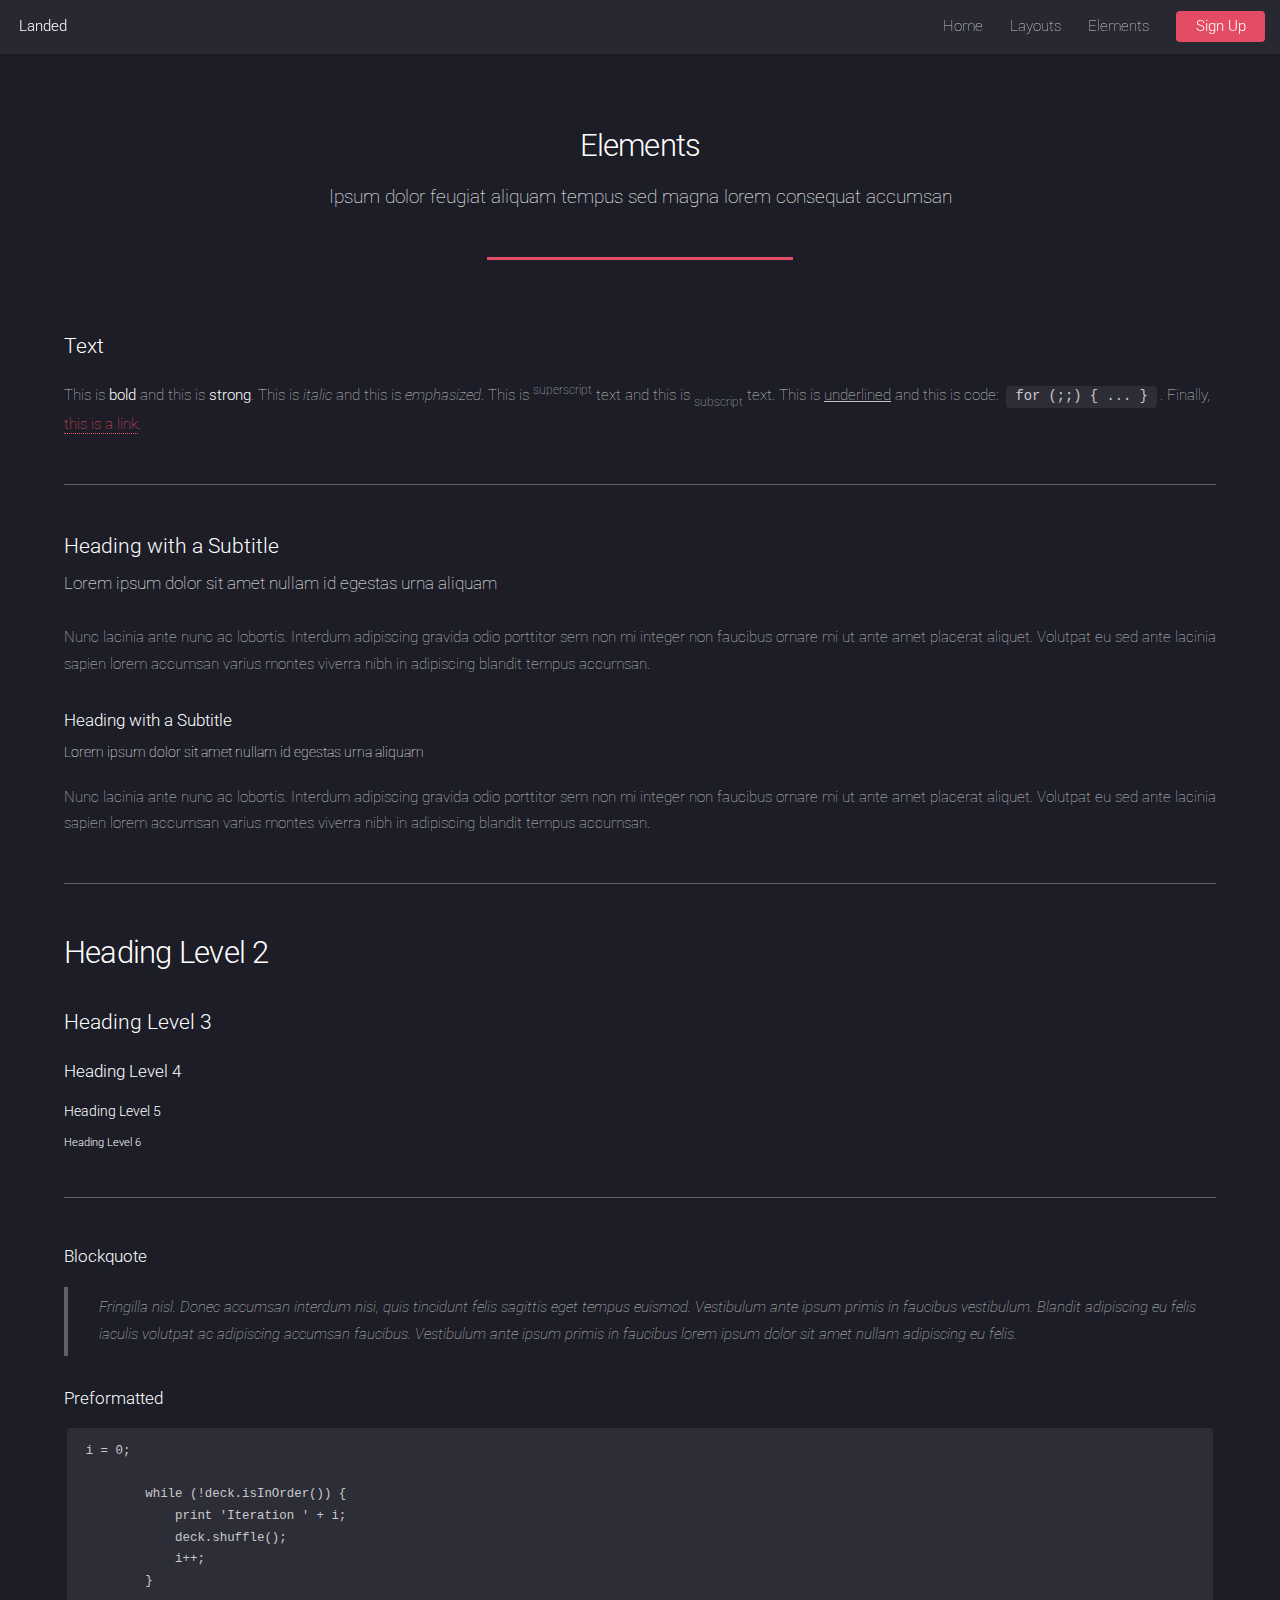
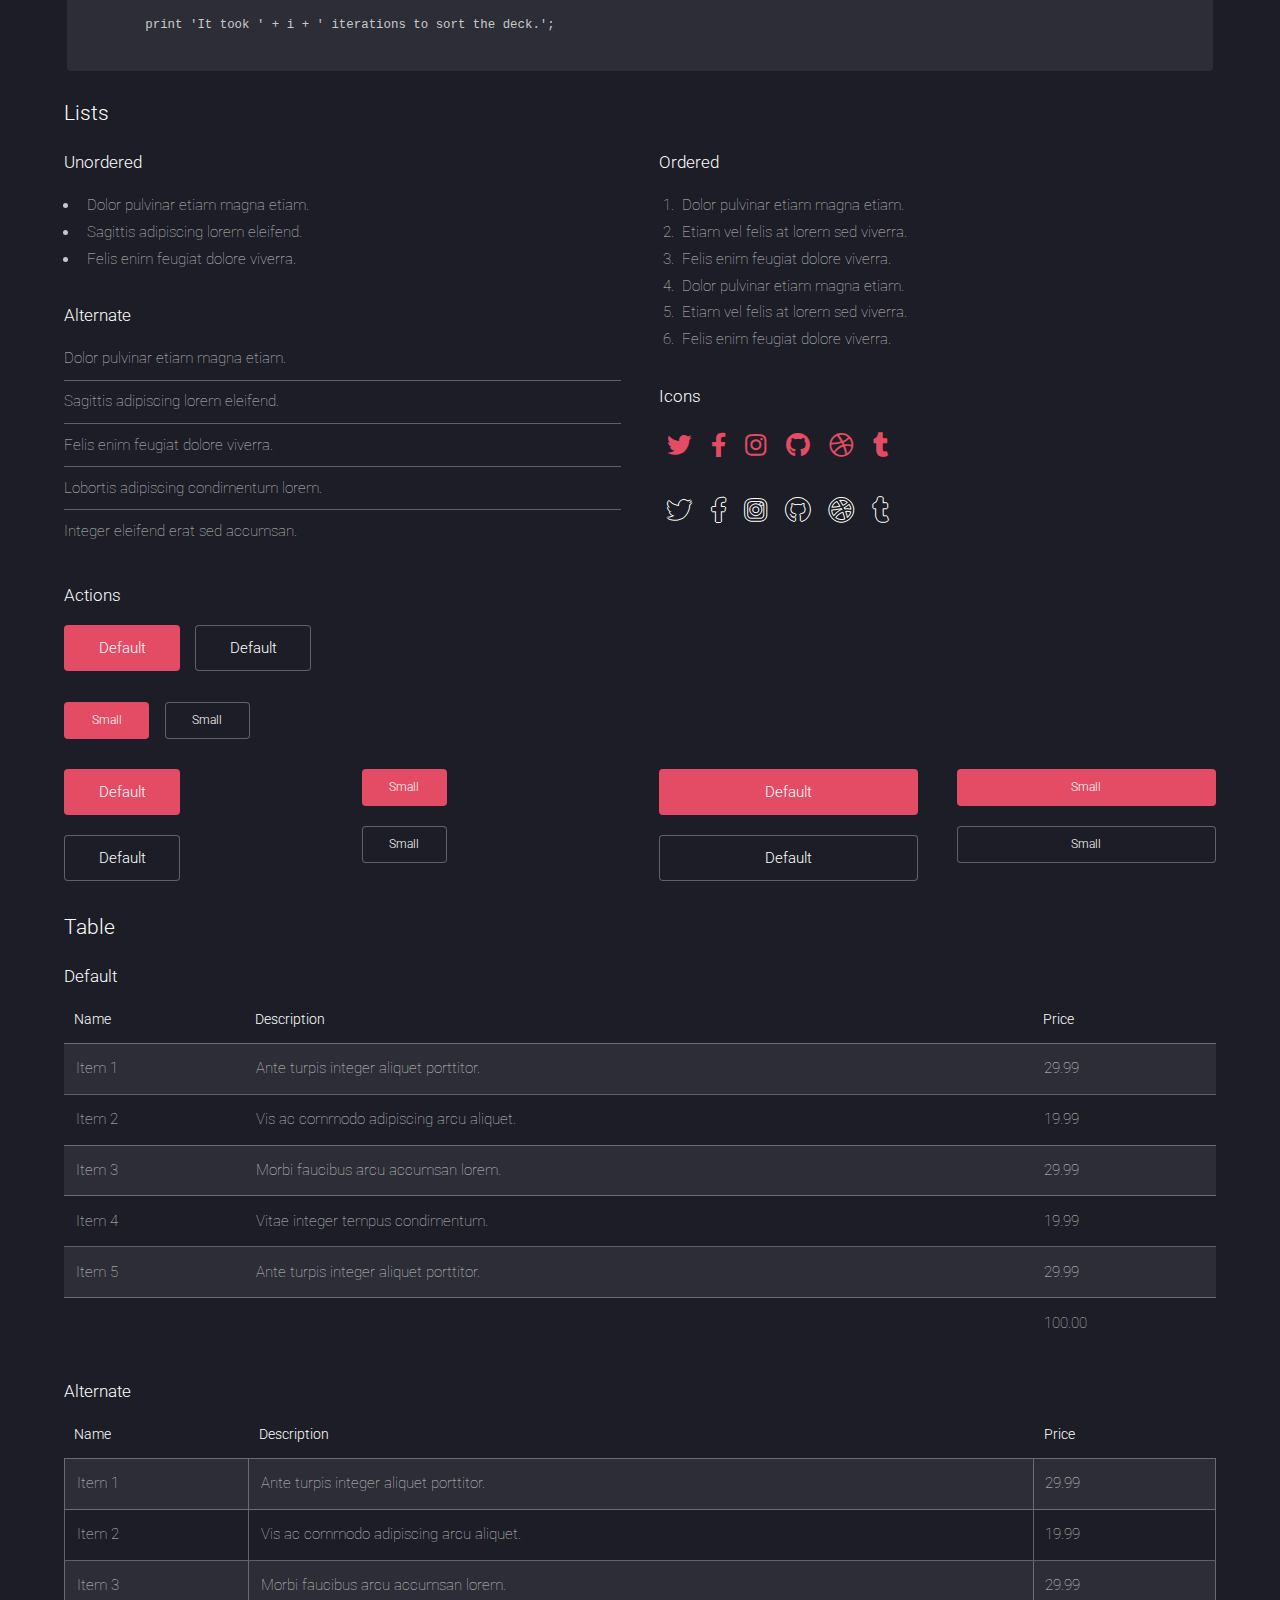
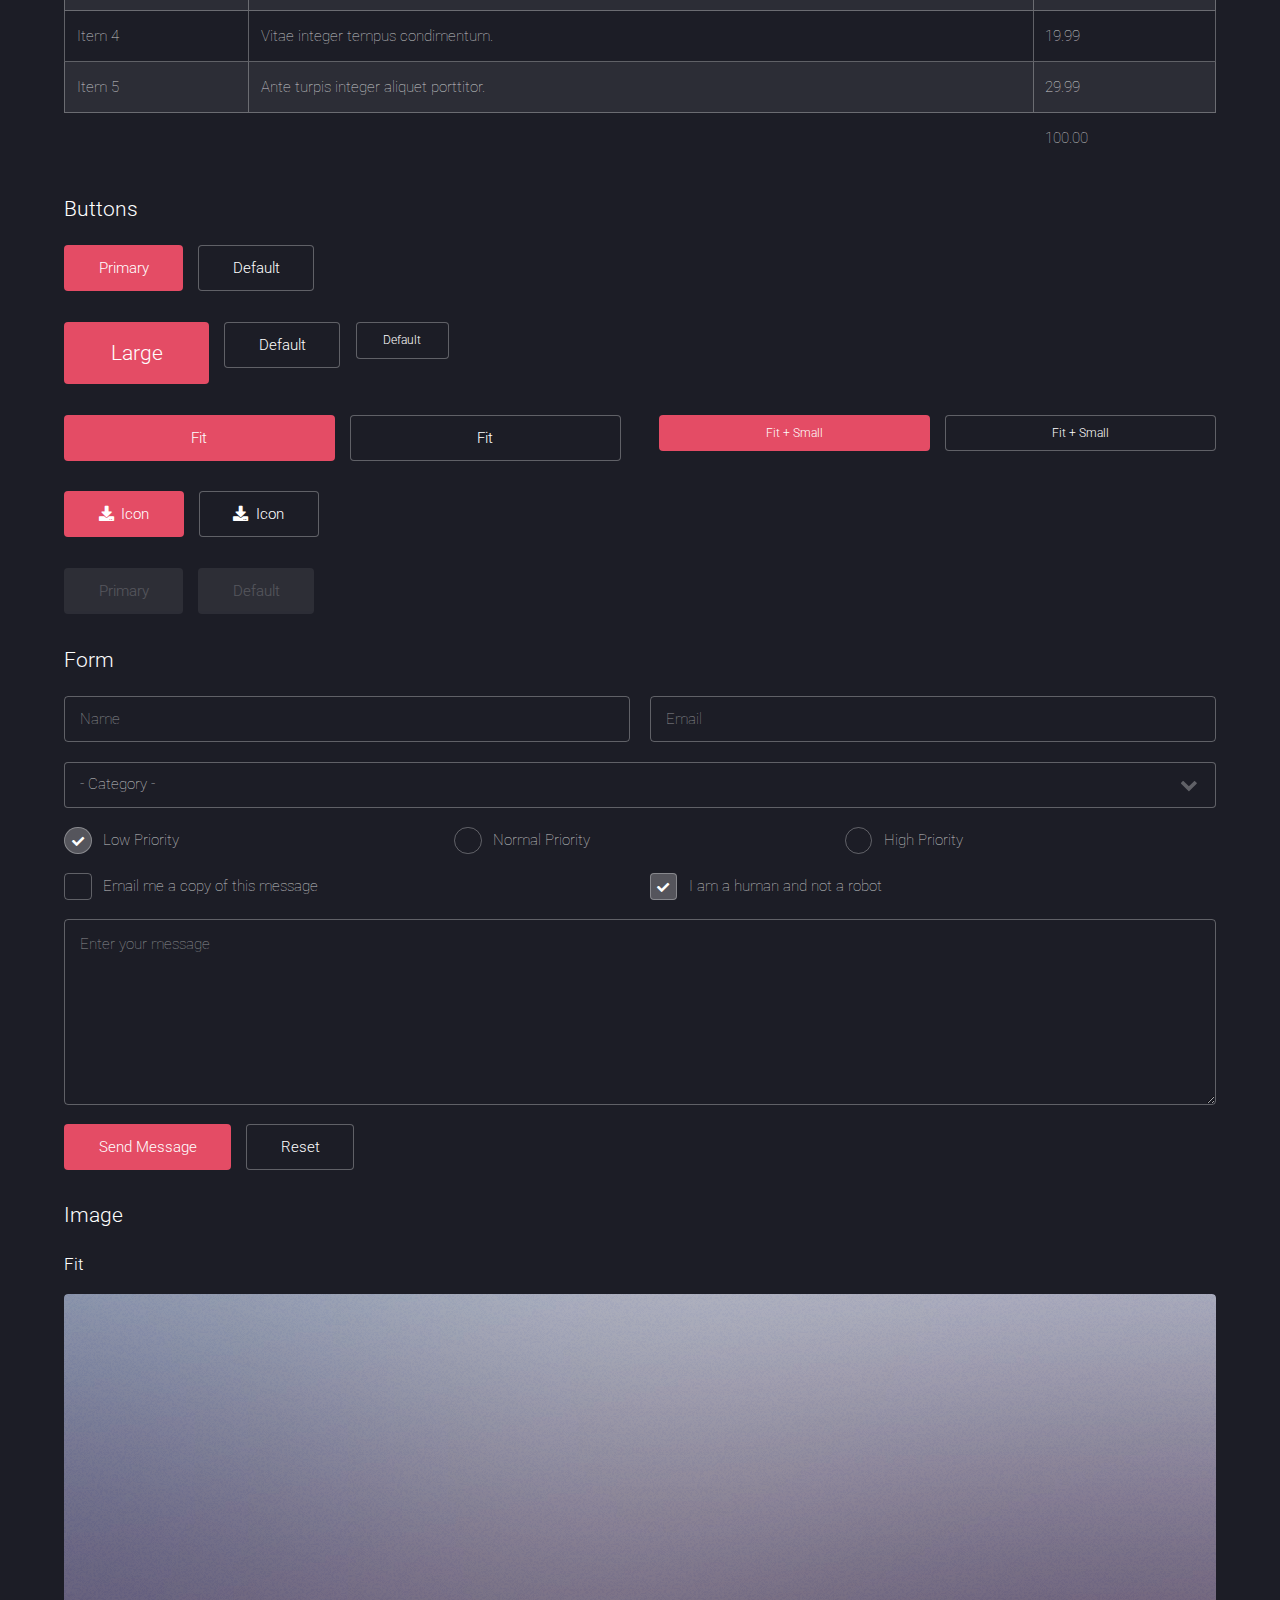
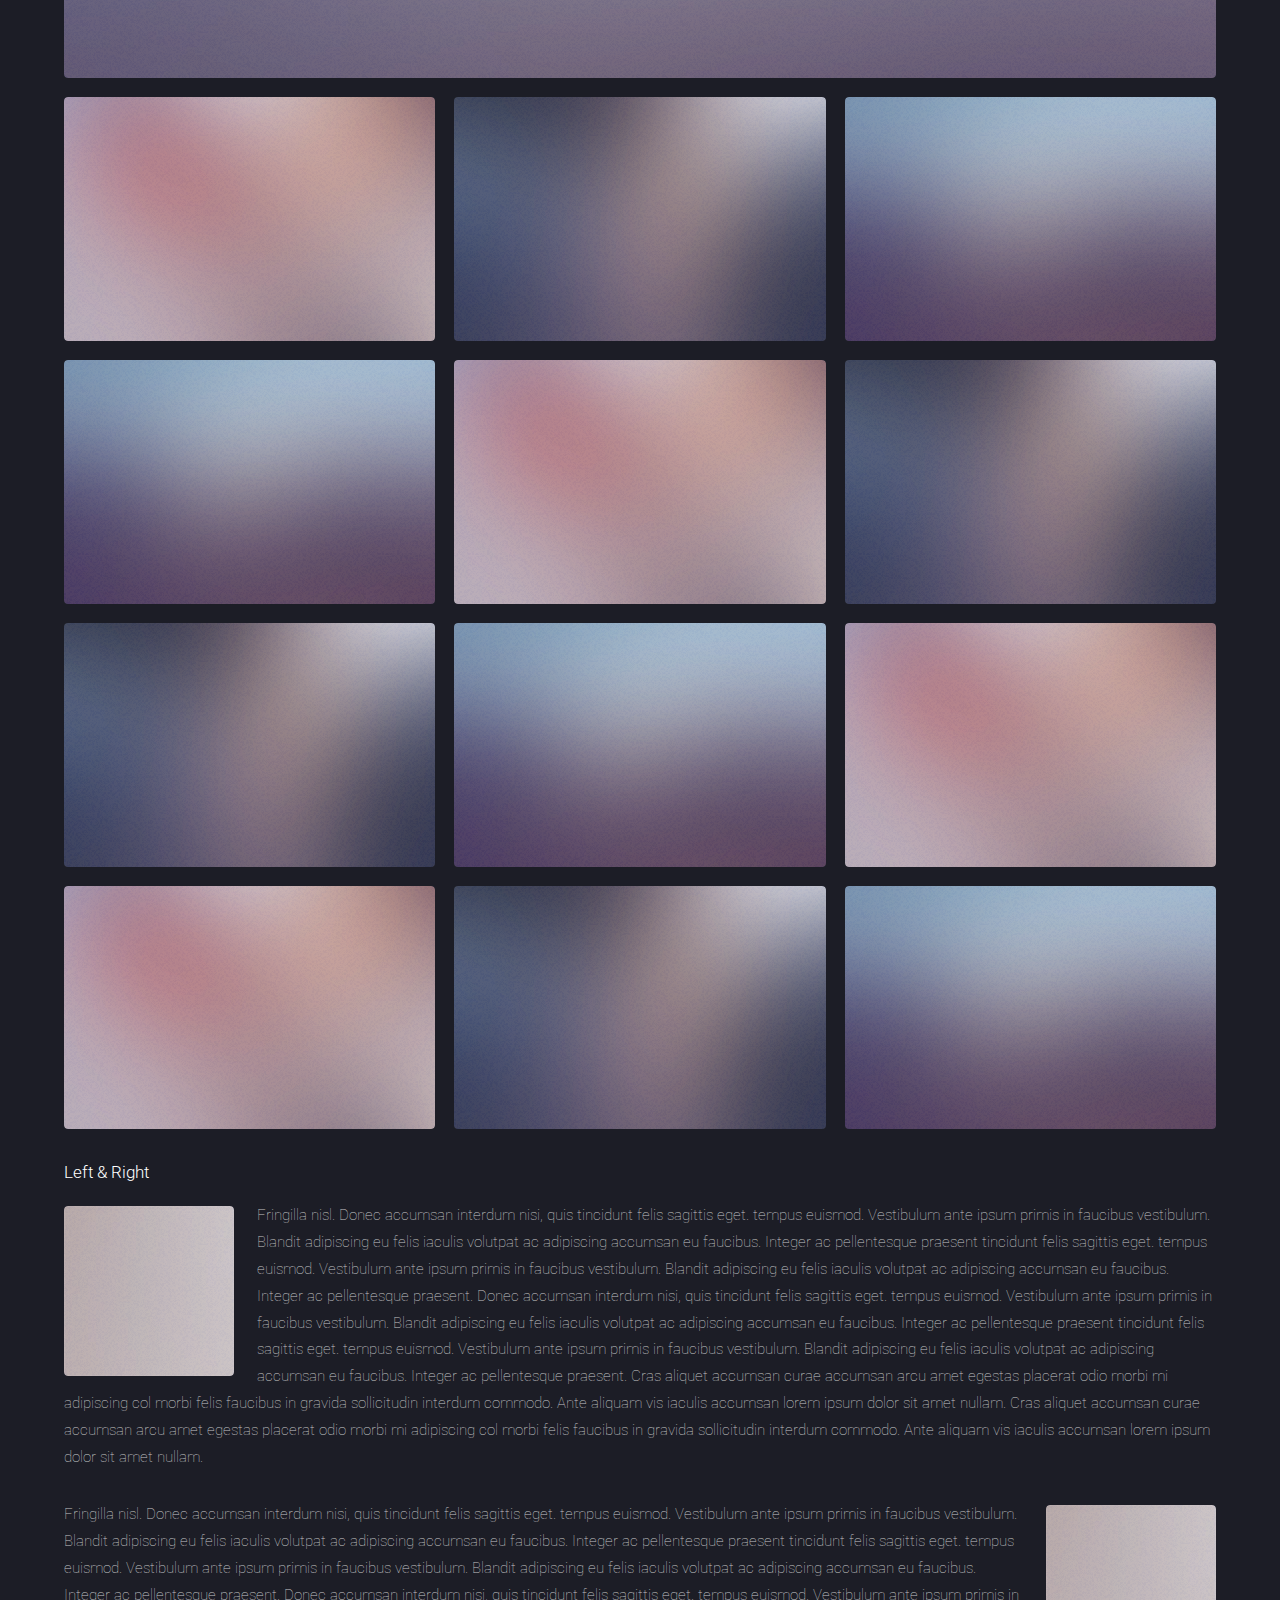
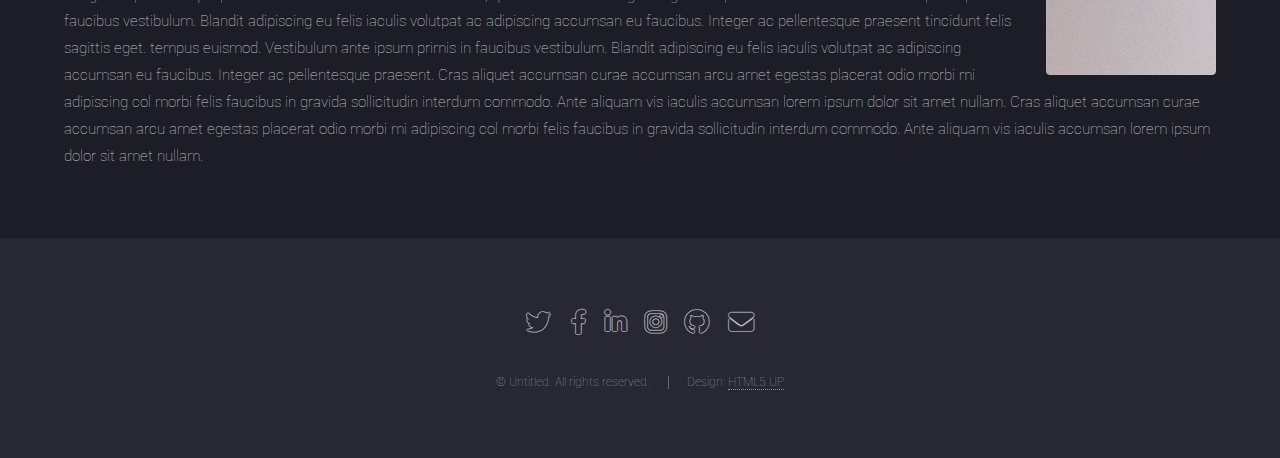
==== elements.html @ a3d695af "in" ====
<!DOCTYPE HTML>
<!--
	Landed by HTML5 UP
	html5up.net | @ajlkn
	Free for personal and commercial use under the CCA 3.0 license (html5up.net/license)
-->
<html>
	<head>
		<title>Elements - Landed by HTML5 UP</title>
		<meta charset="utf-8" />
		<meta name="viewport" content="width=device-width, initial-scale=1, user-scalable=no" />
		<link rel="stylesheet" href="assets/css/main.css" />
		<noscript><link rel="stylesheet" href="assets/css/noscript.css" /></noscript>
	</head>
	<body class="is-preload">
		<div id="page-wrapper">

			<!-- Header -->
				<header id="header">
					<h1 id="logo"><a href="index.html">Landed</a></h1>
					<nav id="nav">
						<ul>
							<li><a href="index.html">Home</a></li>
							<li>
								<a href="#">Layouts</a>
								<ul>
									<li><a href="left-sidebar.html">Left Sidebar</a></li>
									<li><a href="right-sidebar.html">Right Sidebar</a></li>
									<li><a href="no-sidebar.html">No Sidebar</a></li>
									<li>
										<a href="#">Submenu</a>
										<ul>
											<li><a href="#">Option 1</a></li>
											<li><a href="#">Option 2</a></li>
											<li><a href="#">Option 3</a></li>
											<li><a href="#">Option 4</a></li>
										</ul>
									</li>
								</ul>
							</li>
							<li><a href="elements.html">Elements</a></li>
							<li><a href="#" class="button primary">Sign Up</a></li>
						</ul>
					</nav>
				</header>

			<!-- Main -->
				<div id="main" class="wrapper style1">
					<div class="container">
						<header class="major">
							<h2>Elements</h2>
							<p>Ipsum dolor feugiat aliquam tempus sed magna lorem consequat accumsan</p>
						</header>

						<!-- Text -->
							<section>
								<h3>Text</h3>
								<p>This is <b>bold</b> and this is <strong>strong</strong>. This is <i>italic</i> and this is <em>emphasized</em>.
								This is <sup>superscript</sup> text and this is <sub>subscript</sub> text.
								This is <u>underlined</u> and this is code: <code>for (;;) { ... }</code>. Finally, <a href="#">this is a link</a>.</p>

								<hr />

								<header>
									<h3>Heading with a Subtitle</h3>
									<p>Lorem ipsum dolor sit amet nullam id egestas urna aliquam</p>
								</header>
								<p>Nunc lacinia ante nunc ac lobortis. Interdum adipiscing gravida odio porttitor sem non mi integer non faucibus ornare mi ut ante amet placerat aliquet. Volutpat eu sed ante lacinia sapien lorem accumsan varius montes viverra nibh in adipiscing blandit tempus accumsan.</p>
								<header>
									<h4>Heading with a Subtitle</h4>
									<p>Lorem ipsum dolor sit amet nullam id egestas urna aliquam</p>
								</header>
								<p>Nunc lacinia ante nunc ac lobortis. Interdum adipiscing gravida odio porttitor sem non mi integer non faucibus ornare mi ut ante amet placerat aliquet. Volutpat eu sed ante lacinia sapien lorem accumsan varius montes viverra nibh in adipiscing blandit tempus accumsan.</p>

								<hr />

								<h2>Heading Level 2</h2>
								<h3>Heading Level 3</h3>
								<h4>Heading Level 4</h4>
								<h5>Heading Level 5</h5>
								<h6>Heading Level 6</h6>

								<hr />

								<h4>Blockquote</h4>
								<blockquote>Fringilla nisl. Donec accumsan interdum nisi, quis tincidunt felis sagittis eget tempus euismod. Vestibulum ante ipsum primis in faucibus vestibulum. Blandit adipiscing eu felis iaculis volutpat ac adipiscing accumsan faucibus. Vestibulum ante ipsum primis in faucibus lorem ipsum dolor sit amet nullam adipiscing eu felis.</blockquote>

								<h4>Preformatted</h4>
								<pre><code>i = 0;

	while (!deck.isInOrder()) {
	    print 'Iteration ' + i;
	    deck.shuffle();
	    i++;
	}

	print 'It took ' + i + ' iterations to sort the deck.';
	</code></pre>
							</section>

						<!-- Lists -->
							<section>
								<h3>Lists</h3>
								<div class="row">
									<div class="col-6 col-12-xsmall">

										<h4>Unordered</h4>
										<ul>
											<li>Dolor pulvinar etiam magna etiam.</li>
											<li>Sagittis adipiscing lorem eleifend.</li>
											<li>Felis enim feugiat dolore viverra.</li>
										</ul>

										<h4>Alternate</h4>
										<ul class="alt">
											<li>Dolor pulvinar etiam magna etiam.</li>
											<li>Sagittis adipiscing lorem eleifend.</li>
											<li>Felis enim feugiat dolore viverra.</li>
											<li>Lobortis adipiscing condimentum lorem.</li>
											<li>Integer eleifend erat sed accumsan.</li>
										</ul>

									</div>
									<div class="col-6 col-12-xsmall">

										<h4>Ordered</h4>
										<ol>
											<li>Dolor pulvinar etiam magna etiam.</li>
											<li>Etiam vel felis at lorem sed viverra.</li>
											<li>Felis enim feugiat dolore viverra.</li>
											<li>Dolor pulvinar etiam magna etiam.</li>
											<li>Etiam vel felis at lorem sed viverra.</li>
											<li>Felis enim feugiat dolore viverra.</li>
										</ol>

										<h4>Icons</h4>
										<ul class="icons">
											<li><a href="#" class="icon brands fa-twitter"><span class="label">Twitter</span></a></li>
											<li><a href="#" class="icon brands fa-facebook-f"><span class="label">Facebook</span></a></li>
											<li><a href="#" class="icon brands fa-instagram"><span class="label">Instagram</span></a></li>
											<li><a href="#" class="icon brands fa-github"><span class="label">Github</span></a></li>
											<li><a href="#" class="icon brands fa-dribbble"><span class="label">Dribbble</span></a></li>
											<li><a href="#" class="icon brands fa-tumblr"><span class="label">Tumblr</span></a></li>
										</ul>
										<ul class="icons">
											<li><a href="#" class="icon brands alt fa-twitter"><span class="label">Twitter</span></a></li>
											<li><a href="#" class="icon brands alt fa-facebook-f"><span class="label">Facebook</span></a></li>
											<li><a href="#" class="icon brands alt fa-instagram"><span class="label">Instagram</span></a></li>
											<li><a href="#" class="icon brands alt fa-github"><span class="label">Github</span></a></li>
											<li><a href="#" class="icon brands alt fa-dribbble"><span class="label">Dribbble</span></a></li>
											<li><a href="#" class="icon brands alt fa-tumblr"><span class="label">Tumblr</span></a></li>
										</ul>

									</div>
								</div>

								<h4>Actions</h4>
								<ul class="actions">
									<li><a href="#" class="button primary">Default</a></li>
									<li><a href="#" class="button">Default</a></li>
								</ul>
								<ul class="actions small">
									<li><a href="#" class="button primary small">Small</a></li>
									<li><a href="#" class="button small">Small</a></li>
								</ul>
								<div class="row">
									<div class="col-3 col-6-medium col-12-xsmall">
										<ul class="actions stacked">
											<li><a href="#" class="button primary">Default</a></li>
											<li><a href="#" class="button">Default</a></li>
										</ul>
									</div>
									<div class="col-3 col-6-medium col-12-xsmall">
										<ul class="actions stacked">
											<li><a href="#" class="button primary small">Small</a></li>
											<li><a href="#" class="button small">Small</a></li>
										</ul>
									</div>
									<div class="col-3 col-6-medium col-12-xsmall">
										<ul class="actions stacked">
											<li><a href="#" class="button primary fit">Default</a></li>
											<li><a href="#" class="button fit">Default</a></li>
										</ul>
									</div>
									<div class="col-3 col-6-medium col-12-xsmall">
										<ul class="actions stacked">
											<li><a href="#" class="button primary small fit">Small</a></li>
											<li><a href="#" class="button small fit">Small</a></li>
										</ul>
									</div>
								</div>
							</section>

						<!-- Table -->
							<section>
								<h3>Table</h3>
								<h4>Default</h4>
								<div class="table-wrapper">
									<table>
										<thead>
											<tr>
												<th>Name</th>
												<th>Description</th>
												<th>Price</th>
											</tr>
										</thead>
										<tbody>
											<tr>
												<td>Item 1</td>
												<td>Ante turpis integer aliquet porttitor.</td>
												<td>29.99</td>
											</tr>
											<tr>
												<td>Item 2</td>
												<td>Vis ac commodo adipiscing arcu aliquet.</td>
												<td>19.99</td>
											</tr>
											<tr>
												<td>Item 3</td>
												<td> Morbi faucibus arcu accumsan lorem.</td>
												<td>29.99</td>
											</tr>
											<tr>
												<td>Item 4</td>
												<td>Vitae integer tempus condimentum.</td>
												<td>19.99</td>
											</tr>
											<tr>
												<td>Item 5</td>
												<td>Ante turpis integer aliquet porttitor.</td>
												<td>29.99</td>
											</tr>
										</tbody>
										<tfoot>
											<tr>
												<td colspan="2"></td>
												<td>100.00</td>
											</tr>
										</tfoot>
									</table>
								</div>
								<h4>Alternate</h4>
								<div class="table-wrapper">
									<table class="alt">
										<thead>
											<tr>
												<th>Name</th>
												<th>Description</th>
												<th>Price</th>
											</tr>
										</thead>
										<tbody>
											<tr>
												<td>Item 1</td>
												<td>Ante turpis integer aliquet porttitor.</td>
												<td>29.99</td>
											</tr>
											<tr>
												<td>Item 2</td>
												<td>Vis ac commodo adipiscing arcu aliquet.</td>
												<td>19.99</td>
											</tr>
											<tr>
												<td>Item 3</td>
												<td> Morbi faucibus arcu accumsan lorem.</td>
												<td>29.99</td>
											</tr>
											<tr>
												<td>Item 4</td>
												<td>Vitae integer tempus condimentum.</td>
												<td>19.99</td>
											</tr>
											<tr>
												<td>Item 5</td>
												<td>Ante turpis integer aliquet porttitor.</td>
												<td>29.99</td>
											</tr>
										</tbody>
										<tfoot>
											<tr>
												<td colspan="2"></td>
												<td>100.00</td>
											</tr>
										</tfoot>
									</table>
								</div>
							</section>

						<!-- Buttons -->
							<section>
								<h3>Buttons</h3>
								<ul class="actions">
									<li><a href="#" class="button primary">Primary</a></li>
									<li><a href="#" class="button">Default</a></li>
								</ul>
								<ul class="actions">
									<li><a href="#" class="button primary large">Large</a></li>
									<li><a href="#" class="button">Default</a></li>
									<li><a href="#" class="button small">Default</a></li>
								</ul>
								<div class="row">
									<div class="col-6 col-12-xsmall">
										<ul class="actions fit">
											<li><a href="#" class="button primary fit">Fit</a></li>
											<li><a href="#" class="button fit">Fit</a></li>
										</ul>
									</div>
									<div class="col-6 col-12-xsmall">
										<ul class="actions fit small">
											<li><a href="#" class="button primary fit small">Fit + Small</a></li>
											<li><a href="#" class="button fit small">Fit + Small</a></li>
										</ul>
									</div>
								</div>
								<ul class="actions">
									<li><a href="#" class="button primary icon solid fa-download">Icon</a></li>
									<li><a href="#" class="button icon solid fa-download">Icon</a></li>
								</ul>
								<ul class="actions">
									<li><span class="button primary disabled">Primary</span></li>
									<li><span class="button disabled">Default</span></li>
								</ul>
							</section>

						<!-- Form -->
							<section>
								<h3>Form</h3>
								<form method="post" action="#">
									<div class="row gtr-uniform gtr-50">
										<div class="col-6 col-12-xsmall">
											<input type="text" name="name" id="name" value="" placeholder="Name" />
										</div>
										<div class="col-6 col-12-xsmall">
											<input type="email" name="email" id="email" value="" placeholder="Email" />
										</div>
										<div class="col-12">
											<select name="category" id="category">
												<option value="">- Category -</option>
												<option value="1">Manufacturing</option>
												<option value="1">Shipping</option>
												<option value="1">Administration</option>
												<option value="1">Human Resources</option>
											</select>
										</div>
										<div class="col-4 col-12-medium">
											<input type="radio" id="priority-low" name="priority" checked>
											<label for="priority-low">Low Priority</label>
										</div>
										<div class="col-4 col-12-medium">
											<input type="radio" id="priority-normal" name="priority">
											<label for="priority-normal">Normal Priority</label>
										</div>
										<div class="col-4 col-12-medium">
											<input type="radio" id="priority-high" name="priority">
											<label for="priority-high">High Priority</label>
										</div>
										<div class="col-6 col-12-medium">
											<input type="checkbox" id="copy" name="copy">
											<label for="copy">Email me a copy of this message</label>
										</div>
										<div class="col-6 col-12-medium">
											<input type="checkbox" id="human" name="human" checked>
											<label for="human">I am a human and not a robot</label>
										</div>
										<div class="col-12">
											<textarea name="message" id="message" placeholder="Enter your message" rows="6"></textarea>
										</div>
										<div class="col-12">
											<ul class="actions">
												<li><input type="submit" value="Send Message" class="primary" /></li>
												<li><input type="reset" value="Reset" /></li>
											</ul>
										</div>
									</div>
								</form>
							</section>

						<!-- Image -->
							<section>
								<h3>Image</h3>
								<h4>Fit</h4>
								<div class="box alt">
									<div class="row gtr-50 gtr-uniform">
										<div class="col-12"><span class="image fit"><img src="images/pic07.jpg" alt="" /></span></div>
										<div class="col-4 col-6-xsmall"><span class="image fit"><img src="images/pic02.jpg" alt="" /></span></div>
										<div class="col-4 col-6-xsmall"><span class="image fit"><img src="images/pic03.jpg" alt="" /></span></div>
										<div class="col-4 col-6-xsmall"><span class="image fit"><img src="images/pic04.jpg" alt="" /></span></div>
										<div class="col-4 col-6-xsmall"><span class="image fit"><img src="images/pic04.jpg" alt="" /></span></div>
										<div class="col-4 col-6-xsmall"><span class="image fit"><img src="images/pic02.jpg" alt="" /></span></div>
										<div class="col-4 col-6-xsmall"><span class="image fit"><img src="images/pic03.jpg" alt="" /></span></div>
										<div class="col-4 col-6-xsmall"><span class="image fit"><img src="images/pic03.jpg" alt="" /></span></div>
										<div class="col-4 col-6-xsmall"><span class="image fit"><img src="images/pic04.jpg" alt="" /></span></div>
										<div class="col-4 col-6-xsmall"><span class="image fit"><img src="images/pic02.jpg" alt="" /></span></div>
										<div class="col-4 col-6-xsmall"><span class="image fit"><img src="images/pic02.jpg" alt="" /></span></div>
										<div class="col-4 col-6-xsmall"><span class="image fit"><img src="images/pic03.jpg" alt="" /></span></div>
										<div class="col-4 col-6-xsmall"><span class="image fit"><img src="images/pic04.jpg" alt="" /></span></div>
									</div>
								</div>

								<h4>Left &amp; Right</h4>
								<p><span class="image left"><img src="images/pic08.jpg" alt="" /></span>Fringilla nisl. Donec accumsan interdum nisi, quis tincidunt felis sagittis eget. tempus euismod. Vestibulum ante ipsum primis in faucibus vestibulum. Blandit adipiscing eu felis iaculis volutpat ac adipiscing accumsan eu faucibus. Integer ac pellentesque praesent tincidunt felis sagittis eget. tempus euismod. Vestibulum ante ipsum primis in faucibus vestibulum. Blandit adipiscing eu felis iaculis volutpat ac adipiscing accumsan eu faucibus. Integer ac pellentesque praesent. Donec accumsan interdum nisi, quis tincidunt felis sagittis eget. tempus euismod. Vestibulum ante ipsum primis in faucibus vestibulum. Blandit adipiscing eu felis iaculis volutpat ac adipiscing accumsan eu faucibus. Integer ac pellentesque praesent tincidunt felis sagittis eget. tempus euismod. Vestibulum ante ipsum primis in faucibus vestibulum. Blandit adipiscing eu felis iaculis volutpat ac adipiscing accumsan eu faucibus. Integer ac pellentesque praesent. Cras aliquet accumsan curae accumsan arcu amet egestas placerat odio morbi mi adipiscing col morbi felis faucibus in gravida sollicitudin interdum commodo. Ante aliquam vis iaculis accumsan lorem ipsum dolor sit amet nullam. Cras aliquet accumsan curae accumsan arcu amet egestas placerat odio morbi mi adipiscing col morbi felis faucibus in gravida sollicitudin interdum commodo. Ante aliquam vis iaculis accumsan lorem ipsum dolor sit amet nullam.</p>
								<p><span class="image right"><img src="images/pic08.jpg" alt="" /></span>Fringilla nisl. Donec accumsan interdum nisi, quis tincidunt felis sagittis eget. tempus euismod. Vestibulum ante ipsum primis in faucibus vestibulum. Blandit adipiscing eu felis iaculis volutpat ac adipiscing accumsan eu faucibus. Integer ac pellentesque praesent tincidunt felis sagittis eget. tempus euismod. Vestibulum ante ipsum primis in faucibus vestibulum. Blandit adipiscing eu felis iaculis volutpat ac adipiscing accumsan eu faucibus. Integer ac pellentesque praesent. Donec accumsan interdum nisi, quis tincidunt felis sagittis eget. tempus euismod. Vestibulum ante ipsum primis in faucibus vestibulum. Blandit adipiscing eu felis iaculis volutpat ac adipiscing accumsan eu faucibus. Integer ac pellentesque praesent tincidunt felis sagittis eget. tempus euismod. Vestibulum ante ipsum primis in faucibus vestibulum. Blandit adipiscing eu felis iaculis volutpat ac adipiscing accumsan eu faucibus. Integer ac pellentesque praesent. Cras aliquet accumsan curae accumsan arcu amet egestas placerat odio morbi mi adipiscing col morbi felis faucibus in gravida sollicitudin interdum commodo. Ante aliquam vis iaculis accumsan lorem ipsum dolor sit amet nullam. Cras aliquet accumsan curae accumsan arcu amet egestas placerat odio morbi mi adipiscing col morbi felis faucibus in gravida sollicitudin interdum commodo. Ante aliquam vis iaculis accumsan lorem ipsum dolor sit amet nullam.</p>
							</section>

					</div>
				</div>

			<!-- Footer -->
				<footer id="footer">
					<ul class="icons">
						<li><a href="#" class="icon brands alt fa-twitter"><span class="label">Twitter</span></a></li>
						<li><a href="#" class="icon brands alt fa-facebook-f"><span class="label">Facebook</span></a></li>
						<li><a href="#" class="icon brands alt fa-linkedin-in"><span class="label">LinkedIn</span></a></li>
						<li><a href="#" class="icon brands alt fa-instagram"><span class="label">Instagram</span></a></li>
						<li><a href="#" class="icon brands alt fa-github"><span class="label">GitHub</span></a></li>
						<li><a href="#" class="icon solid alt fa-envelope"><span class="label">Email</span></a></li>
					</ul>
					<ul class="copyright">
						<li>&copy; Untitled. All rights reserved.</li><li>Design: <a href="http://html5up.net">HTML5 UP</a></li>
					</ul>
				</footer>

		</div>

		<!-- Scripts -->
			<script src="assets/js/jquery.min.js"></script>
			<script src="assets/js/jquery.scrolly.min.js"></script>
			<script src="assets/js/jquery.dropotron.min.js"></script>
			<script src="assets/js/jquery.scrollex.min.js"></script>
			<script src="assets/js/browser.min.js"></script>
			<script src="assets/js/breakpoints.min.js"></script>
			<script src="assets/js/util.js"></script>
			<script src="assets/js/main.js"></script>

	</body>
</html>
---- assets/css/main.css ----
@import url("fontawesome-all.min.css");
@import url("https://fonts.googleapis.com/css?family=Roboto:100,300,100italic,300italic");

/*
	Landed by HTML5 UP
	html5up.net | @ajlkn
	Free for personal and commercial use under the CCA 3.0 license (html5up.net/license)
*/

html, body, div, span, applet, object,
iframe, h1, h2, h3, h4, h5, h6, p, blockquote,
pre, a, abbr, acronym, address, big, cite,
code, del, dfn, em, img, ins, kbd, q, s, samp,
small, strike, strong, sub, sup, tt, var, b,
u, i, center, dl, dt, dd, ol, ul, li, fieldset,
form, label, legend, table, caption, tbody,
tfoot, thead, tr, th, td, article, aside,
canvas, details, embed, figure, figcaption,
footer, header, hgroup, menu, nav, output, ruby,
section, summary, time, mark, audio, video {
	margin: 0;
	padding: 0;
	border: 0;
	font-size: 100%;
	font: inherit;
	vertical-align: baseline;}

article, aside, details, figcaption, figure,
footer, header, hgroup, menu, nav, section {
	display: block;}

body {
	line-height: 1;
}

ol, ul {
	list-style: none;
}

blockquote, q {
	quotes: none;
}

	blockquote:before, blockquote:after, q:before, q:after {
		content: '';
		content: none;
	}

table {
	border-collapse: collapse;
	border-spacing: 0;
}

body {
	-webkit-text-size-adjust: none;
}

mark {
	background-color: transparent;
	color: inherit;
}

input::-moz-focus-inner {
	border: 0;
	padding: 0;
}

input, select, textarea {
	-moz-appearance: none;
	-webkit-appearance: none;
	-ms-appearance: none;
	appearance: none;
}

/* Basic */

	html {
		box-sizing: border-box;
	}

	*, *:before, *:after {
		box-sizing: inherit;
	}

	html, body {
		background: #1c1d26;
	}

	body.is-preload *, body.is-preload *:before, body.is-preload *:after {
		-moz-animation: none !important;
		-webkit-animation: none !important;
		-ms-animation: none !important;
		animation: none !important;
		-moz-transition: none !important;
		-webkit-transition: none !important;
		-ms-transition: none !important;
		transition: none !important;
	}

	body, input, select, textarea {
		color: rgba(255, 255, 255, 0.75);
		font-family: "Roboto", Helvetica, sans-serif;
		font-size: 15pt;
		font-weight: 100;
		line-height: 1.75em;
	}

	a {
		-moz-transition: border-color 0.2s ease-in-out, color 0.2s ease-in-out;
		-webkit-transition: border-color 0.2s ease-in-out, color 0.2s ease-in-out;
		-ms-transition: border-color 0.2s ease-in-out, color 0.2s ease-in-out;
		transition: border-color 0.2s ease-in-out, color 0.2s ease-in-out;
		border-bottom: dotted 1px;
		color: #e44c65;
		text-decoration: none;
	}

		a:hover {
			color: #e44c65 !important;
			border-bottom-color: transparent;
		}

	strong, b {
		color: #ffffff;
		font-weight: 300;
	}

	em, i {
		font-style: italic;
	}

	p {
		margin: 0 0 2em 0;
	}

	h1, h2, h3, h4, h5, h6 {
		color: #ffffff;
		font-weight: 300;
		line-height: 1em;
		margin: 0 0 1em 0;
	}

		h1 a, h2 a, h3 a, h4 a, h5 a, h6 a {
			color: inherit;
			border: 0;
		}

	h2 {
		font-size: 2em;
		line-height: 1.5em;
		letter-spacing: -0.025em;
	}

	h3 {
		font-size: 1.35em;
		line-height: 1.5em;
	}

	h4 {
		font-size: 1.1em;
		line-height: 1.5em;
	}

	h5 {
		font-size: 0.9em;
		line-height: 1.5em;
	}

	h6 {
		font-size: 0.7em;
		line-height: 1.5em;
	}

	sub {
		font-size: 0.8em;
		position: relative;
		top: 0.5em;
	}

	sup {
		font-size: 0.8em;
		position: relative;
		top: -0.5em;
	}

	hr {
		border: 0;
		border-bottom: solid 1px rgba(255, 255, 255, 0.3);
		margin: 3em 0;
	}

		hr.major {
			margin: 4em 0;
		}

	blockquote {
		border-left: solid 4px rgba(255, 255, 255, 0.3);
		font-style: italic;
		margin: 0 0 2em 0;
		padding: 0.5em 0 0.5em 2em;
	}

	code {
		background: rgba(255, 255, 255, 0.075);
		border-radius: 4px;
		font-family: "Courier New", monospace;
		font-size: 0.9em;
		margin: 0 0.25em;
		padding: 0.25em 0.65em;
	}

	pre {
		-webkit-overflow-scrolling: touch;
		font-family: "Courier New", monospace;
		font-size: 0.9em;
		margin: 0 0 2em 0;
	}

		pre code {
			display: block;
			line-height: 1.75em;
			padding: 1em 1.5em;
			overflow-x: auto;
		}

	.align-left {
		text-align: left;
	}

	.align-center {
		text-align: center;
	}

	.align-right {
		text-align: right;
	}

/* Loader */

	@-moz-keyframes spinner-show {
		0% {
			opacity: 0;
		}

		100% {
			opacity: 1;
		}
	}

	@-webkit-keyframes spinner-show {
		0% {
			opacity: 0;
		}

		100% {
			opacity: 1;
		}
	}

	@-ms-keyframes spinner-show {
		0% {
			opacity: 0;
		}

		100% {
			opacity: 1;
		}
	}

	@keyframes spinner-show {
		0% {
			opacity: 0;
		}

		100% {
			opacity: 1;
		}
	}

	@-moz-keyframes spinner-hide {
		0% {
			color: rgba(255, 255, 255, 0.15);
			z-index: 100001;
			-moz-transform: scale(1) rotate(0deg);
			-webkit-transform: scale(1) rotate(0deg);
			-ms-transform: scale(1) rotate(0deg);
			transform: scale(1) rotate(0deg);
		}

		99% {
			color: #1c1d26;
			z-index: 100001;
			-moz-transform: scale(0.5) rotate(360deg);
			-webkit-transform: scale(0.5) rotate(360deg);
			-ms-transform: scale(0.5) rotate(360deg);
			transform: scale(0.5) rotate(360deg);
		}

		100% {
			color: #1c1d26;
			z-index: -1;
			-moz-transform: scale(0.5) rotate(360deg);
			-webkit-transform: scale(0.5) rotate(360deg);
			-ms-transform: scale(0.5) rotate(360deg);
			transform: scale(0.5) rotate(360deg);
		}
	}

	@-webkit-keyframes spinner-hide {
		0% {
			color: rgba(255, 255, 255, 0.15);
			z-index: 100001;
			-moz-transform: scale(1) rotate(0deg);
			-webkit-transform: scale(1) rotate(0deg);
			-ms-transform: scale(1) rotate(0deg);
			transform: scale(1) rotate(0deg);
		}

		99% {
			color: #1c1d26;
			z-index: 100001;
			-moz-transform: scale(0.5) rotate(360deg);
			-webkit-transform: scale(0.5) rotate(360deg);
			-ms-transform: scale(0.5) rotate(360deg);
			transform: scale(0.5) rotate(360deg);
		}

		100% {
			color: #1c1d26;
			z-index: -1;
			-moz-transform: scale(0.5) rotate(360deg);
			-webkit-transform: scale(0.5) rotate(360deg);
			-ms-transform: scale(0.5) rotate(360deg);
			transform: scale(0.5) rotate(360deg);
		}
	}

	@-ms-keyframes spinner-hide {
		0% {
			color: rgba(255, 255, 255, 0.15);
			z-index: 100001;
			-moz-transform: scale(1) rotate(0deg);
			-webkit-transform: scale(1) rotate(0deg);
			-ms-transform: scale(1) rotate(0deg);
			transform: scale(1) rotate(0deg);
		}

		99% {
			color: #1c1d26;
			z-index: 100001;
			-moz-transform: scale(0.5) rotate(360deg);
			-webkit-transform: scale(0.5) rotate(360deg);
			-ms-transform: scale(0.5) rotate(360deg);
			transform: scale(0.5) rotate(360deg);
		}

		100% {
			color: #1c1d26;
			z-index: -1;
			-moz-transform: scale(0.5) rotate(360deg);
			-webkit-transform: scale(0.5) rotate(360deg);
			-ms-transform: scale(0.5) rotate(360deg);
			transform: scale(0.5) rotate(360deg);
		}
	}

	@keyframes spinner-hide {
		0% {
			color: rgba(255, 255, 255, 0.15);
			z-index: 100001;
			-moz-transform: scale(1) rotate(0deg);
			-webkit-transform: scale(1) rotate(0deg);
			-ms-transform: scale(1) rotate(0deg);
			transform: scale(1) rotate(0deg);
		}

		99% {
			color: #1c1d26;
			z-index: 100001;
			-moz-transform: scale(0.5) rotate(360deg);
			-webkit-transform: scale(0.5) rotate(360deg);
			-ms-transform: scale(0.5) rotate(360deg);
			transform: scale(0.5) rotate(360deg);
		}

		100% {
			color: #1c1d26;
			z-index: -1;
			-moz-transform: scale(0.5) rotate(360deg);
			-webkit-transform: scale(0.5) rotate(360deg);
			-ms-transform: scale(0.5) rotate(360deg);
			transform: scale(0.5) rotate(360deg);
		}
	}

	@-moz-keyframes spinner-rotate {
		0% {
			-moz-transform: scale(1) rotate(0deg);
			-webkit-transform: scale(1) rotate(0deg);
			-ms-transform: scale(1) rotate(0deg);
			transform: scale(1) rotate(0deg);
		}

		100% {
			-moz-transform: scale(1) rotate(360deg);
			-webkit-transform: scale(1) rotate(360deg);
			-ms-transform: scale(1) rotate(360deg);
			transform: scale(1) rotate(360deg);
		}
	}

	@-webkit-keyframes spinner-rotate {
		0% {
			-moz-transform: scale(1) rotate(0deg);
			-webkit-transform: scale(1) rotate(0deg);
			-ms-transform: scale(1) rotate(0deg);
			transform: scale(1) rotate(0deg);
		}

		100% {
			-moz-transform: scale(1) rotate(360deg);
			-webkit-transform: scale(1) rotate(360deg);
			-ms-transform: scale(1) rotate(360deg);
			transform: scale(1) rotate(360deg);
		}
	}

	@-ms-keyframes spinner-rotate {
		0% {
			-moz-transform: scale(1) rotate(0deg);
			-webkit-transform: scale(1) rotate(0deg);
			-ms-transform: scale(1) rotate(0deg);
			transform: scale(1) rotate(0deg);
		}

		100% {
			-moz-transform: scale(1) rotate(360deg);
			-webkit-transform: scale(1) rotate(360deg);
			-ms-transform: scale(1) rotate(360deg);
			transform: scale(1) rotate(360deg);
		}
	}

	@keyframes spinner-rotate {
		0% {
			-moz-transform: scale(1) rotate(0deg);
			-webkit-transform: scale(1) rotate(0deg);
			-ms-transform: scale(1) rotate(0deg);
			transform: scale(1) rotate(0deg);
		}

		100% {
			-moz-transform: scale(1) rotate(360deg);
			-webkit-transform: scale(1) rotate(360deg);
			-ms-transform: scale(1) rotate(360deg);
			transform: scale(1) rotate(360deg);
		}
	}

	@-moz-keyframes overlay-hide {
		0% {
			opacity: 1;
			z-index: 100000;
		}

		15% {
			opacity: 1;
			z-index: 100000;
		}

		99% {
			opacity: 0;
			z-index: 100000;
		}

		100% {
			opacity: 0;
			z-index: -1;
		}
	}

	@-webkit-keyframes overlay-hide {
		0% {
			opacity: 1;
			z-index: 100000;
		}

		15% {
			opacity: 1;
			z-index: 100000;
		}

		99% {
			opacity: 0;
			z-index: 100000;
		}

		100% {
			opacity: 0;
			z-index: -1;
		}
	}

	@-ms-keyframes overlay-hide {
		0% {
			opacity: 1;
			z-index: 100000;
		}

		15% {
			opacity: 1;
			z-index: 100000;
		}

		99% {
			opacity: 0;
			z-index: 100000;
		}

		100% {
			opacity: 0;
			z-index: -1;
		}
	}

	@keyframes overlay-hide {
		0% {
			opacity: 1;
			z-index: 100000;
		}

		15% {
			opacity: 1;
			z-index: 100000;
		}

		99% {
			opacity: 0;
			z-index: 100000;
		}

		100% {
			opacity: 0;
			z-index: -1;
		}
	}

	body.landing {
		text-decoration: none;
	}

		body.landing:before {
			-moz-osx-font-smoothing: grayscale;
			-webkit-font-smoothing: antialiased;
			display: inline-block;
			font-style: normal;
			font-variant: normal;
			text-rendering: auto;
			line-height: 1;
			text-transform: none !important;
			font-family: 'Font Awesome 5 Free';
			font-weight: 900;
		}

		body.landing:before {
			-moz-animation: spinner-show 1.5s 1 0.25s ease forwards, spinner-hide 0.25s ease-in-out forwards !important;
			-webkit-animation: spinner-show 1.5s 1 0.25s ease forwards, spinner-hide 0.25s ease-in-out forwards !important;
			-ms-animation: spinner-show 1.5s 1 0.25s ease forwards, spinner-hide 0.25s ease-in-out forwards !important;
			animation: spinner-show 1.5s 1 0.25s ease forwards, spinner-hide 0.25s ease-in-out forwards !important;
			-moz-transform-origin: 50% 50%;
			-webkit-transform-origin: 50% 50%;
			-ms-transform-origin: 50% 50%;
			transform-origin: 50% 50%;
			color: rgba(255, 255, 255, 0.15);
			content: '\f1ce';
			cursor: default;
			display: block;
			font-size: 2em;
			height: 2em;
			left: 50%;
			line-height: 2em;
			margin: -1em 0 0 -1em;
			opacity: 0;
			position: fixed;
			text-align: center;
			top: 50%;
			width: 2em;
			z-index: -1;
		}

		body.landing:after {
			-moz-animation: overlay-hide 1.5s ease-in forwards !important;
			-webkit-animation: overlay-hide 1.5s ease-in forwards !important;
			-ms-animation: overlay-hide 1.5s ease-in forwards !important;
			animation: overlay-hide 1.5s ease-in forwards !important;
			background: #1c1d26;
			content: '';
			display: block;
			height: 100%;
			left: 0;
			opacity: 0;
			position: fixed;
			top: 0;
			width: 100%;
			z-index: -1;
		}

		body.landing.is-preload:before {
			-moz-animation: spinner-show 1.5s 1 0.25s ease forwards, spinner-rotate 0.75s infinite linear !important;
			-webkit-animation: spinner-show 1.5s 1 0.25s ease forwards, spinner-rotate 0.75s infinite linear !important;
			-ms-animation: spinner-show 1.5s 1 0.25s ease forwards, spinner-rotate 0.75s infinite linear !important;
			animation: spinner-show 1.5s 1 0.25s ease forwards, spinner-rotate 0.75s infinite linear !important;
			z-index: 100001;
		}

		body.landing.is-preload:after {
			-moz-animation: none !important;
			-webkit-animation: none !important;
			-ms-animation: none !important;
			animation: none !important;
			opacity: 1;
			z-index: 100000;
		}

	@media (-webkit-min-device-pixel-ratio: 2) {

		body.landing:before {
			line-height: 2.025em;
		}

	}

/* Container */

	.container {
		margin: 0 auto;
		max-width: calc(100% - 4em);
		width: 70em;
	}

		.container.xsmall {
			width: 17.5em;
		}

		.container.small {
			width: 35em;
		}

		.container.medium {
			width: 52.5em;
		}

		.container.large {
			width: 87.5em;
		}

		.container.xlarge {
			width: 105em;
		}

		.container.max {
			width: 100%;
		}

		@media screen and (max-width: 1280px) {

			.container {
				width: 90%;
				max-width: 100%;
			}

		}

		@media screen and (max-width: 980px) {

			.container {
				width: 100% !important;
			}

		}

/* Row */

	.row {
		display: flex;
		flex-wrap: wrap;
		box-sizing: border-box;
		align-items: stretch;
	}

		.row > * {
			box-sizing: border-box;
		}

		.row.gtr-uniform > * > :last-child {
			margin-bottom: 0;
		}

		.row.aln-left {
			justify-content: flex-start;
		}

		.row.aln-center {
			justify-content: center;
		}

		.row.aln-right {
			justify-content: flex-end;
		}

		.row.aln-top {
			align-items: flex-start;
		}

		.row.aln-middle {
			align-items: center;
		}

		.row.aln-bottom {
			align-items: flex-end;
		}

		.row > .imp {
			order: -1;
		}

		.row > .col-1 {
			width: 8.33333%;
		}

		.row > .off-1 {
			margin-left: 8.33333%;
		}

		.row > .col-2 {
			width: 16.66667%;
		}

		.row > .off-2 {
			margin-left: 16.66667%;
		}

		.row > .col-3 {
			width: 25%;
		}

		.row > .off-3 {
			margin-left: 25%;
		}

		.row > .col-4 {
			width: 33.33333%;
		}

		.row > .off-4 {
			margin-left: 33.33333%;
		}

		.row > .col-5 {
			width: 41.66667%;
		}

		.row > .off-5 {
			margin-left: 41.66667%;
		}

		.row > .col-6 {
			width: 50%;
		}

		.row > .off-6 {
			margin-left: 50%;
		}

		.row > .col-7 {
			width: 58.33333%;
		}

		.row > .off-7 {
			margin-left: 58.33333%;
		}

		.row > .col-8 {
			width: 66.66667%;
		}

		.row > .off-8 {
			margin-left: 66.66667%;
		}

		.row > .col-9 {
			width: 75%;
		}

		.row > .off-9 {
			margin-left: 75%;
		}

		.row > .col-10 {
			width: 83.33333%;
		}

		.row > .off-10 {
			margin-left: 83.33333%;
		}

		.row > .col-11 {
			width: 91.66667%;
		}

		.row > .off-11 {
			margin-left: 91.66667%;
		}

		.row > .col-12 {
			width: 100%;
		}

		.row > .off-12 {
			margin-left: 100%;
		}

		.row.gtr-0 {
			margin-top: 0;
			margin-left: 0em;
		}

			.row.gtr-0 > * {
				padding: 0 0 0 0em;
			}

			.row.gtr-0.gtr-uniform {
				margin-top: 0em;
			}

				.row.gtr-0.gtr-uniform > * {
					padding-top: 0em;
				}

		.row.gtr-25 {
			margin-top: 0;
			margin-left: -0.625em;
		}

			.row.gtr-25 > * {
				padding: 0 0 0 0.625em;
			}

			.row.gtr-25.gtr-uniform {
				margin-top: -0.625em;
			}

				.row.gtr-25.gtr-uniform > * {
					padding-top: 0.625em;
				}

		.row.gtr-50 {
			margin-top: 0;
			margin-left: -1.25em;
		}

			.row.gtr-50 > * {
				padding: 0 0 0 1.25em;
			}

			.row.gtr-50.gtr-uniform {
				margin-top: -1.25em;
			}

				.row.gtr-50.gtr-uniform > * {
					padding-top: 1.25em;
				}

		.row {
			margin-top: 0;
			margin-left: -2.5em;
		}

			.row > * {
				padding: 0 0 0 2.5em;
			}

			.row.gtr-uniform {
				margin-top: -2.5em;
			}

				.row.gtr-uniform > * {
					padding-top: 2.5em;
				}

		.row.gtr-150 {
			margin-top: 0;
			margin-left: -3.75em;
		}

			.row.gtr-150 > * {
				padding: 0 0 0 3.75em;
			}

			.row.gtr-150.gtr-uniform {
				margin-top: -3.75em;
			}

				.row.gtr-150.gtr-uniform > * {
					padding-top: 3.75em;
				}

		.row.gtr-200 {
			margin-top: 0;
			margin-left: -5em;
		}

			.row.gtr-200 > * {
				padding: 0 0 0 5em;
			}

			.row.gtr-200.gtr-uniform {
				margin-top: -5em;
			}

				.row.gtr-200.gtr-uniform > * {
					padding-top: 5em;
				}

		@media screen and (max-width: 1680px) {

			.row {
				display: flex;
				flex-wrap: wrap;
				box-sizing: border-box;
				align-items: stretch;
			}

				.row > * {
					box-sizing: border-box;
				}

				.row.gtr-uniform > * > :last-child {
					margin-bottom: 0;
				}

				.row.aln-left {
					justify-content: flex-start;
				}

				.row.aln-center {
					justify-content: center;
				}

				.row.aln-right {
					justify-content: flex-end;
				}

				.row.aln-top {
					align-items: flex-start;
				}

				.row.aln-middle {
					align-items: center;
				}

				.row.aln-bottom {
					align-items: flex-end;
				}

				.row > .imp-xlarge {
					order: -1;
				}

				.row > .col-1-xlarge {
					width: 8.33333%;
				}

				.row > .off-1-xlarge {
					margin-left: 8.33333%;
				}

				.row > .col-2-xlarge {
					width: 16.66667%;
				}

				.row > .off-2-xlarge {
					margin-left: 16.66667%;
				}

				.row > .col-3-xlarge {
					width: 25%;
				}

				.row > .off-3-xlarge {
					margin-left: 25%;
				}

				.row > .col-4-xlarge {
					width: 33.33333%;
				}

				.row > .off-4-xlarge {
					margin-left: 33.33333%;
				}

				.row > .col-5-xlarge {
					width: 41.66667%;
				}

				.row > .off-5-xlarge {
					margin-left: 41.66667%;
				}

				.row > .col-6-xlarge {
					width: 50%;
				}

				.row > .off-6-xlarge {
					margin-left: 50%;
				}

				.row > .col-7-xlarge {
					width: 58.33333%;
				}

				.row > .off-7-xlarge {
					margin-left: 58.33333%;
				}

				.row > .col-8-xlarge {
					width: 66.66667%;
				}

				.row > .off-8-xlarge {
					margin-left: 66.66667%;
				}

				.row > .col-9-xlarge {
					width: 75%;
				}

				.row > .off-9-xlarge {
					margin-left: 75%;
				}

				.row > .col-10-xlarge {
					width: 83.33333%;
				}

				.row > .off-10-xlarge {
					margin-left: 83.33333%;
				}

				.row > .col-11-xlarge {
					width: 91.66667%;
				}

				.row > .off-11-xlarge {
					margin-left: 91.66667%;
				}

				.row > .col-12-xlarge {
					width: 100%;
				}

				.row > .off-12-xlarge {
					margin-left: 100%;
				}

				.row.gtr-0 {
					margin-top: 0;
					margin-left: 0em;
				}

					.row.gtr-0 > * {
						padding: 0 0 0 0em;
					}

					.row.gtr-0.gtr-uniform {
						margin-top: 0em;
					}

						.row.gtr-0.gtr-uniform > * {
							padding-top: 0em;
						}

				.row.gtr-25 {
					margin-top: 0;
					margin-left: -0.625em;
				}

					.row.gtr-25 > * {
						padding: 0 0 0 0.625em;
					}

					.row.gtr-25.gtr-uniform {
						margin-top: -0.625em;
					}

						.row.gtr-25.gtr-uniform > * {
							padding-top: 0.625em;
						}

				.row.gtr-50 {
					margin-top: 0;
					margin-left: -1.25em;
				}

					.row.gtr-50 > * {
						padding: 0 0 0 1.25em;
					}

					.row.gtr-50.gtr-uniform {
						margin-top: -1.25em;
					}

						.row.gtr-50.gtr-uniform > * {
							padding-top: 1.25em;
						}

				.row {
					margin-top: 0;
					margin-left: -2.5em;
				}

					.row > * {
						padding: 0 0 0 2.5em;
					}

					.row.gtr-uniform {
						margin-top: -2.5em;
					}

						.row.gtr-uniform > * {
							padding-top: 2.5em;
						}

				.row.gtr-150 {
					margin-top: 0;
					margin-left: -3.75em;
				}

					.row.gtr-150 > * {
						padding: 0 0 0 3.75em;
					}

					.row.gtr-150.gtr-uniform {
						margin-top: -3.75em;
					}

						.row.gtr-150.gtr-uniform > * {
							padding-top: 3.75em;
						}

				.row.gtr-200 {
					margin-top: 0;
					margin-left: -5em;
				}

					.row.gtr-200 > * {
						padding: 0 0 0 5em;
					}

					.row.gtr-200.gtr-uniform {
						margin-top: -5em;
					}

						.row.gtr-200.gtr-uniform > * {
							padding-top: 5em;
						}

		}

		@media screen and (max-width: 1280px) {

			.row {
				display: flex;
				flex-wrap: wrap;
				box-sizing: border-box;
				align-items: stretch;
			}

				.row > * {
					box-sizing: border-box;
				}

				.row.gtr-uniform > * > :last-child {
					margin-bottom: 0;
				}

				.row.aln-left {
					justify-content: flex-start;
				}

				.row.aln-center {
					justify-content: center;
				}

				.row.aln-right {
					justify-content: flex-end;
				}

				.row.aln-top {
					align-items: flex-start;
				}

				.row.aln-middle {
					align-items: center;
				}

				.row.aln-bottom {
					align-items: flex-end;
				}

				.row > .imp-large {
					order: -1;
				}

				.row > .col-1-large {
					width: 8.33333%;
				}

				.row > .off-1-large {
					margin-left: 8.33333%;
				}

				.row > .col-2-large {
					width: 16.66667%;
				}

				.row > .off-2-large {
					margin-left: 16.66667%;
				}

				.row > .col-3-large {
					width: 25%;
				}

				.row > .off-3-large {
					margin-left: 25%;
				}

				.row > .col-4-large {
					width: 33.33333%;
				}

				.row > .off-4-large {
					margin-left: 33.33333%;
				}

				.row > .col-5-large {
					width: 41.66667%;
				}

				.row > .off-5-large {
					margin-left: 41.66667%;
				}

				.row > .col-6-large {
					width: 50%;
				}

				.row > .off-6-large {
					margin-left: 50%;
				}

				.row > .col-7-large {
					width: 58.33333%;
				}

				.row > .off-7-large {
					margin-left: 58.33333%;
				}

				.row > .col-8-large {
					width: 66.66667%;
				}

				.row > .off-8-large {
					margin-left: 66.66667%;
				}

				.row > .col-9-large {
					width: 75%;
				}

				.row > .off-9-large {
					margin-left: 75%;
				}

				.row > .col-10-large {
					width: 83.33333%;
				}

				.row > .off-10-large {
					margin-left: 83.33333%;
				}

				.row > .col-11-large {
					width: 91.66667%;
				}

				.row > .off-11-large {
					margin-left: 91.66667%;
				}

				.row > .col-12-large {
					width: 100%;
				}

				.row > .off-12-large {
					margin-left: 100%;
				}

				.row.gtr-0 {
					margin-top: 0;
					margin-left: 0em;
				}

					.row.gtr-0 > * {
						padding: 0 0 0 0em;
					}

					.row.gtr-0.gtr-uniform {
						margin-top: 0em;
					}

						.row.gtr-0.gtr-uniform > * {
							padding-top: 0em;
						}

				.row.gtr-25 {
					margin-top: 0;
					margin-left: -0.625em;
				}

					.row.gtr-25 > * {
						padding: 0 0 0 0.625em;
					}

					.row.gtr-25.gtr-uniform {
						margin-top: -0.625em;
					}

						.row.gtr-25.gtr-uniform > * {
							padding-top: 0.625em;
						}

				.row.gtr-50 {
					margin-top: 0;
					margin-left: -1.25em;
				}

					.row.gtr-50 > * {
						padding: 0 0 0 1.25em;
					}

					.row.gtr-50.gtr-uniform {
						margin-top: -1.25em;
					}

						.row.gtr-50.gtr-uniform > * {
							padding-top: 1.25em;
						}

				.row {
					margin-top: 0;
					margin-left: -2.5em;
				}

					.row > * {
						padding: 0 0 0 2.5em;
					}

					.row.gtr-uniform {
						margin-top: -2.5em;
					}

						.row.gtr-uniform > * {
							padding-top: 2.5em;
						}

				.row.gtr-150 {
					margin-top: 0;
					margin-left: -3.75em;
				}

					.row.gtr-150 > * {
						padding: 0 0 0 3.75em;
					}

					.row.gtr-150.gtr-uniform {
						margin-top: -3.75em;
					}

						.row.gtr-150.gtr-uniform > * {
							padding-top: 3.75em;
						}

				.row.gtr-200 {
					margin-top: 0;
					margin-left: -5em;
				}

					.row.gtr-200 > * {
						padding: 0 0 0 5em;
					}

					.row.gtr-200.gtr-uniform {
						margin-top: -5em;
					}

						.row.gtr-200.gtr-uniform > * {
							padding-top: 5em;
						}

		}

		@media screen and (max-width: 980px) {

			.row {
				display: flex;
				flex-wrap: wrap;
				box-sizing: border-box;
				align-items: stretch;
			}

				.row > * {
					box-sizing: border-box;
				}

				.row.gtr-uniform > * > :last-child {
					margin-bottom: 0;
				}

				.row.aln-left {
					justify-content: flex-start;
				}

				.row.aln-center {
					justify-content: center;
				}

				.row.aln-right {
					justify-content: flex-end;
				}

				.row.aln-top {
					align-items: flex-start;
				}

				.row.aln-middle {
					align-items: center;
				}

				.row.aln-bottom {
					align-items: flex-end;
				}

				.row > .imp-medium {
					order: -1;
				}

				.row > .col-1-medium {
					width: 8.33333%;
				}

				.row > .off-1-medium {
					margin-left: 8.33333%;
				}

				.row > .col-2-medium {
					width: 16.66667%;
				}

				.row > .off-2-medium {
					margin-left: 16.66667%;
				}

				.row > .col-3-medium {
					width: 25%;
				}

				.row > .off-3-medium {
					margin-left: 25%;
				}

				.row > .col-4-medium {
					width: 33.33333%;
				}

				.row > .off-4-medium {
					margin-left: 33.33333%;
				}

				.row > .col-5-medium {
					width: 41.66667%;
				}

				.row > .off-5-medium {
					margin-left: 41.66667%;
				}

				.row > .col-6-medium {
					width: 50%;
				}

				.row > .off-6-medium {
					margin-left: 50%;
				}

				.row > .col-7-medium {
					width: 58.33333%;
				}

				.row > .off-7-medium {
					margin-left: 58.33333%;
				}

				.row > .col-8-medium {
					width: 66.66667%;
				}

				.row > .off-8-medium {
					margin-left: 66.66667%;
				}

				.row > .col-9-medium {
					width: 75%;
				}

				.row > .off-9-medium {
					margin-left: 75%;
				}

				.row > .col-10-medium {
					width: 83.33333%;
				}

				.row > .off-10-medium {
					margin-left: 83.33333%;
				}

				.row > .col-11-medium {
					width: 91.66667%;
				}

				.row > .off-11-medium {
					margin-left: 91.66667%;
				}

				.row > .col-12-medium {
					width: 100%;
				}

				.row > .off-12-medium {
					margin-left: 100%;
				}

				.row.gtr-0 {
					margin-top: 0;
					margin-left: 0em;
				}

					.row.gtr-0 > * {
						padding: 0 0 0 0em;
					}

					.row.gtr-0.gtr-uniform {
						margin-top: 0em;
					}

						.row.gtr-0.gtr-uniform > * {
							padding-top: 0em;
						}

				.row.gtr-25 {
					margin-top: 0;
					margin-left: -0.625em;
				}

					.row.gtr-25 > * {
						padding: 0 0 0 0.625em;
					}

					.row.gtr-25.gtr-uniform {
						margin-top: -0.625em;
					}

						.row.gtr-25.gtr-uniform > * {
							padding-top: 0.625em;
						}

				.row.gtr-50 {
					margin-top: 0;
					margin-left: -1.25em;
				}

					.row.gtr-50 > * {
						padding: 0 0 0 1.25em;
					}

					.row.gtr-50.gtr-uniform {
						margin-top: -1.25em;
					}

						.row.gtr-50.gtr-uniform > * {
							padding-top: 1.25em;
						}

				.row {
					margin-top: 0;
					margin-left: -2.5em;
				}

					.row > * {
						padding: 0 0 0 2.5em;
					}

					.row.gtr-uniform {
						margin-top: -2.5em;
					}

						.row.gtr-uniform > * {
							padding-top: 2.5em;
						}

				.row.gtr-150 {
					margin-top: 0;
					margin-left: -3.75em;
				}

					.row.gtr-150 > * {
						padding: 0 0 0 3.75em;
					}

					.row.gtr-150.gtr-uniform {
						margin-top: -3.75em;
					}

						.row.gtr-150.gtr-uniform > * {
							padding-top: 3.75em;
						}

				.row.gtr-200 {
					margin-top: 0;
					margin-left: -5em;
				}

					.row.gtr-200 > * {
						padding: 0 0 0 5em;
					}

					.row.gtr-200.gtr-uniform {
						margin-top: -5em;
					}

						.row.gtr-200.gtr-uniform > * {
							padding-top: 5em;
						}

		}

		@media screen and (max-width: 736px) {

			.row {
				display: flex;
				flex-wrap: wrap;
				box-sizing: border-box;
				align-items: stretch;
			}

				.row > * {
					box-sizing: border-box;
				}

				.row.gtr-uniform > * > :last-child {
					margin-bottom: 0;
				}

				.row.aln-left {
					justify-content: flex-start;
				}

				.row.aln-center {
					justify-content: center;
				}

				.row.aln-right {
					justify-content: flex-end;
				}

				.row.aln-top {
					align-items: flex-start;
				}

				.row.aln-middle {
					align-items: center;
				}

				.row.aln-bottom {
					align-items: flex-end;
				}

				.row > .imp-small {
					order: -1;
				}

				.row > .col-1-small {
					width: 8.33333%;
				}

				.row > .off-1-small {
					margin-left: 8.33333%;
				}

				.row > .col-2-small {
					width: 16.66667%;
				}

				.row > .off-2-small {
					margin-left: 16.66667%;
				}

				.row > .col-3-small {
					width: 25%;
				}

				.row > .off-3-small {
					margin-left: 25%;
				}

				.row > .col-4-small {
					width: 33.33333%;
				}

				.row > .off-4-small {
					margin-left: 33.33333%;
				}

				.row > .col-5-small {
					width: 41.66667%;
				}

				.row > .off-5-small {
					margin-left: 41.66667%;
				}

				.row > .col-6-small {
					width: 50%;
				}

				.row > .off-6-small {
					margin-left: 50%;
				}

				.row > .col-7-small {
					width: 58.33333%;
				}

				.row > .off-7-small {
					margin-left: 58.33333%;
				}

				.row > .col-8-small {
					width: 66.66667%;
				}

				.row > .off-8-small {
					margin-left: 66.66667%;
				}

				.row > .col-9-small {
					width: 75%;
				}

				.row > .off-9-small {
					margin-left: 75%;
				}

				.row > .col-10-small {
					width: 83.33333%;
				}

				.row > .off-10-small {
					margin-left: 83.33333%;
				}

				.row > .col-11-small {
					width: 91.66667%;
				}

				.row > .off-11-small {
					margin-left: 91.66667%;
				}

				.row > .col-12-small {
					width: 100%;
				}

				.row > .off-12-small {
					margin-left: 100%;
				}

				.row.gtr-0 {
					margin-top: 0;
					margin-left: 0em;
				}

					.row.gtr-0 > * {
						padding: 0 0 0 0em;
					}

					.row.gtr-0.gtr-uniform {
						margin-top: 0em;
					}

						.row.gtr-0.gtr-uniform > * {
							padding-top: 0em;
						}

				.row.gtr-25 {
					margin-top: 0;
					margin-left: -0.625em;
				}

					.row.gtr-25 > * {
						padding: 0 0 0 0.625em;
					}

					.row.gtr-25.gtr-uniform {
						margin-top: -0.625em;
					}

						.row.gtr-25.gtr-uniform > * {
							padding-top: 0.625em;
						}

				.row.gtr-50 {
					margin-top: 0;
					margin-left: -1.25em;
				}

					.row.gtr-50 > * {
						padding: 0 0 0 1.25em;
					}

					.row.gtr-50.gtr-uniform {
						margin-top: -1.25em;
					}

						.row.gtr-50.gtr-uniform > * {
							padding-top: 1.25em;
						}

				.row {
					margin-top: 0;
					margin-left: -2.5em;
				}

					.row > * {
						padding: 0 0 0 2.5em;
					}

					.row.gtr-uniform {
						margin-top: -2.5em;
					}

						.row.gtr-uniform > * {
							padding-top: 2.5em;
						}

				.row.gtr-150 {
					margin-top: 0;
					margin-left: -3.75em;
				}

					.row.gtr-150 > * {
						padding: 0 0 0 3.75em;
					}

					.row.gtr-150.gtr-uniform {
						margin-top: -3.75em;
					}

						.row.gtr-150.gtr-uniform > * {
							padding-top: 3.75em;
						}

				.row.gtr-200 {
					margin-top: 0;
					margin-left: -5em;
				}

					.row.gtr-200 > * {
						padding: 0 0 0 5em;
					}

					.row.gtr-200.gtr-uniform {
						margin-top: -5em;
					}

						.row.gtr-200.gtr-uniform > * {
							padding-top: 5em;
						}

		}

		@media screen and (max-width: 480px) {

			.row {
				display: flex;
				flex-wrap: wrap;
				box-sizing: border-box;
				align-items: stretch;
			}

				.row > * {
					box-sizing: border-box;
				}

				.row.gtr-uniform > * > :last-child {
					margin-bottom: 0;
				}

				.row.aln-left {
					justify-content: flex-start;
				}

				.row.aln-center {
					justify-content: center;
				}

				.row.aln-right {
					justify-content: flex-end;
				}

				.row.aln-top {
					align-items: flex-start;
				}

				.row.aln-middle {
					align-items: center;
				}

				.row.aln-bottom {
					align-items: flex-end;
				}

				.row > .imp-xsmall {
					order: -1;
				}

				.row > .col-1-xsmall {
					width: 8.33333%;
				}

				.row > .off-1-xsmall {
					margin-left: 8.33333%;
				}

				.row > .col-2-xsmall {
					width: 16.66667%;
				}

				.row > .off-2-xsmall {
					margin-left: 16.66667%;
				}

				.row > .col-3-xsmall {
					width: 25%;
				}

				.row > .off-3-xsmall {
					margin-left: 25%;
				}

				.row > .col-4-xsmall {
					width: 33.33333%;
				}

				.row > .off-4-xsmall {
					margin-left: 33.33333%;
				}

				.row > .col-5-xsmall {
					width: 41.66667%;
				}

				.row > .off-5-xsmall {
					margin-left: 41.66667%;
				}

				.row > .col-6-xsmall {
					width: 50%;
				}

				.row > .off-6-xsmall {
					margin-left: 50%;
				}

				.row > .col-7-xsmall {
					width: 58.33333%;
				}

				.row > .off-7-xsmall {
					margin-left: 58.33333%;
				}

				.row > .col-8-xsmall {
					width: 66.66667%;
				}

				.row > .off-8-xsmall {
					margin-left: 66.66667%;
				}

				.row > .col-9-xsmall {
					width: 75%;
				}

				.row > .off-9-xsmall {
					margin-left: 75%;
				}

				.row > .col-10-xsmall {
					width: 83.33333%;
				}

				.row > .off-10-xsmall {
					margin-left: 83.33333%;
				}

				.row > .col-11-xsmall {
					width: 91.66667%;
				}

				.row > .off-11-xsmall {
					margin-left: 91.66667%;
				}

				.row > .col-12-xsmall {
					width: 100%;
				}

				.row > .off-12-xsmall {
					margin-left: 100%;
				}

				.row.gtr-0 {
					margin-top: 0;
					margin-left: 0em;
				}

					.row.gtr-0 > * {
						padding: 0 0 0 0em;
					}

					.row.gtr-0.gtr-uniform {
						margin-top: 0em;
					}

						.row.gtr-0.gtr-uniform > * {
							padding-top: 0em;
						}

				.row.gtr-25 {
					margin-top: 0;
					margin-left: -0.625em;
				}

					.row.gtr-25 > * {
						padding: 0 0 0 0.625em;
					}

					.row.gtr-25.gtr-uniform {
						margin-top: -0.625em;
					}

						.row.gtr-25.gtr-uniform > * {
							padding-top: 0.625em;
						}

				.row.gtr-50 {
					margin-top: 0;
					margin-left: -1.25em;
				}

					.row.gtr-50 > * {
						padding: 0 0 0 1.25em;
					}

					.row.gtr-50.gtr-uniform {
						margin-top: -1.25em;
					}

						.row.gtr-50.gtr-uniform > * {
							padding-top: 1.25em;
						}

				.row {
					margin-top: 0;
					margin-left: -2.5em;
				}

					.row > * {
						padding: 0 0 0 2.5em;
					}

					.row.gtr-uniform {
						margin-top: -2.5em;
					}

						.row.gtr-uniform > * {
							padding-top: 2.5em;
						}

				.row.gtr-150 {
					margin-top: 0;
					margin-left: -3.75em;
				}

					.row.gtr-150 > * {
						padding: 0 0 0 3.75em;
					}

					.row.gtr-150.gtr-uniform {
						margin-top: -3.75em;
					}

						.row.gtr-150.gtr-uniform > * {
							padding-top: 3.75em;
						}

				.row.gtr-200 {
					margin-top: 0;
					margin-left: -5em;
				}

					.row.gtr-200 > * {
						padding: 0 0 0 5em;
					}

					.row.gtr-200.gtr-uniform {
						margin-top: -5em;
					}

						.row.gtr-200.gtr-uniform > * {
							padding-top: 5em;
						}

		}

/* Section/Article */

	section.special, article.special {
		text-align: center;
	}

	header p {
		color: #ffffff;
		position: relative;
		margin: 0 0 1.5em 0;
	}

	header h2 + p {
		font-size: 1.25em;
		margin-top: -1em;
		line-height: 1.75em;
	}

	header h3 + p {
		font-size: 1.1em;
		margin-top: -0.8em;
		line-height: 1.75em;
	}

	header h4 + p,
	header h5 + p,
	header h6 + p {
		font-size: 0.9em;
		margin-top: -0.6em;
		line-height: 1.5em;
	}

	header.major {
		margin: 0 0 4em 0;
		position: relative;
		text-align: center;
	}

		header.major:after {
			background: #e44c65;
			content: '';
			display: inline-block;
			height: 0.2em;
			max-width: 20em;
			width: 75%;
		}

	footer.major {
		margin: 4em 0 0 0;
	}

/* Form */

	form {
		margin: 0 0 2em 0;
	}

		form.cta {
			max-width: 35em;
			margin-left: auto;
			margin-right: auto;
		}

	label {
		color: #ffffff;
		display: block;
		font-size: 0.9em;
		font-weight: 300;
		margin: 0 0 1em 0;
	}

	input[type="text"],
	input[type="password"],
	input[type="email"],
	select,
	textarea {
		-moz-appearance: none;
		-webkit-appearance: none;
		-ms-appearance: none;
		appearance: none;
		-moz-transition: border-color 0.2s ease-in-out;
		-webkit-transition: border-color 0.2s ease-in-out;
		-ms-transition: border-color 0.2s ease-in-out;
		transition: border-color 0.2s ease-in-out;
		background: transparent;
		border-radius: 4px;
		border: solid 1px rgba(255, 255, 255, 0.3);
		color: inherit;
		display: block;
		outline: 0;
		padding: 0 1em;
		text-decoration: none;
		width: 100%;
	}

		input[type="text"]:invalid,
		input[type="password"]:invalid,
		input[type="email"]:invalid,
		select:invalid,
		textarea:invalid {
			box-shadow: none;
		}

		input[type="text"]:focus,
		input[type="password"]:focus,
		input[type="email"]:focus,
		select:focus,
		textarea:focus {
			border-color: #e44c65;
		}

	select {
		background-image: url("data:image/svg+xml;charset=utf8,%3Csvg xmlns='http://www.w3.org/2000/svg' width='40' height='40' preserveAspectRatio='none' viewBox='0 0 40 40'%3E%3Cpath d='M9.4,12.3l10.4,10.4l10.4-10.4c0.2-0.2,0.5-0.4,0.9-0.4c0.3,0,0.6,0.1,0.9,0.4l3.3,3.3c0.2,0.2,0.4,0.5,0.4,0.9 c0,0.4-0.1,0.6-0.4,0.9L20.7,31.9c-0.2,0.2-0.5,0.4-0.9,0.4c-0.3,0-0.6-0.1-0.9-0.4L4.3,17.3c-0.2-0.2-0.4-0.5-0.4-0.9 c0-0.4,0.1-0.6,0.4-0.9l3.3-3.3c0.2-0.2,0.5-0.4,0.9-0.4S9.1,12.1,9.4,12.3z' fill='rgba(255, 255, 255, 0.3)' /%3E%3C/svg%3E");
		background-size: 1.25rem;
		background-repeat: no-repeat;
		background-position: calc(100% - 1rem) center;
		height: 3em;
		padding-right: 3em;
		text-overflow: ellipsis;
	}

		select option {
			color: #ffffff;
			background: #1c1d26;
		}

		select:focus::-ms-value {
			background-color: transparent;
		}

		select::-ms-expand {
			display: none;
		}

	input[type="text"],
	input[type="password"],
	input[type="email"],
	select {
		height: 3em;
	}

	textarea {
		padding: 0.75em 1em;
	}

	input[type="checkbox"],
	input[type="radio"] {
		-moz-appearance: none;
		-webkit-appearance: none;
		-ms-appearance: none;
		appearance: none;
		display: block;
		float: left;
		margin-right: -2em;
		opacity: 0;
		width: 1em;
		z-index: -1;
	}

		input[type="checkbox"] + label,
		input[type="radio"] + label {
			text-decoration: none;
			color: rgba(255, 255, 255, 0.75);
			cursor: pointer;
			display: inline-block;
			font-size: 1em;
			font-weight: 100;
			padding-left: 2.55em;
			padding-right: 0.75em;
			position: relative;
		}

			input[type="checkbox"] + label:before,
			input[type="radio"] + label:before {
				-moz-osx-font-smoothing: grayscale;
				-webkit-font-smoothing: antialiased;
				display: inline-block;
				font-style: normal;
				font-variant: normal;
				text-rendering: auto;
				line-height: 1;
				text-transform: none !important;
				font-family: 'Font Awesome 5 Free';
				font-weight: 900;
			}

			input[type="checkbox"] + label:before,
			input[type="radio"] + label:before {
				border-radius: 4px;
				border: solid 1px rgba(255, 255, 255, 0.3);
				content: '';
				display: inline-block;
				font-size: 0.8em;
				height: 2.25em;
				left: 0;
				line-height: 2.25em;
				position: absolute;
				text-align: center;
				top: 0;
				width: 2.25em;
			}

		input[type="checkbox"]:checked + label:before,
		input[type="radio"]:checked + label:before {
			background: rgba(255, 255, 255, 0.25);
			color: #ffffff;
			content: '\f00c';
		}

		input[type="checkbox"]:focus + label:before,
		input[type="radio"]:focus + label:before {
			border-color: #e44c65;
		}

	input[type="checkbox"] + label:before {
		border-radius: 4px;
	}

	input[type="radio"] + label:before {
		border-radius: 100%;
	}

	::-webkit-input-placeholder {
		color: rgba(255, 255, 255, 0.5) !important;
		opacity: 1.0;
	}

	:-moz-placeholder {
		color: rgba(255, 255, 255, 0.5) !important;
		opacity: 1.0;
	}

	::-moz-placeholder {
		color: rgba(255, 255, 255, 0.5) !important;
		opacity: 1.0;
	}

	:-ms-input-placeholder {
		color: rgba(255, 255, 255, 0.5) !important;
		opacity: 1.0;
	}

/* Box */

	.box {
		border-radius: 4px;
		border: solid 1px rgba(255, 255, 255, 0.3);
		margin-bottom: 2em;
		padding: 1.5em;
	}

		.box > :last-child,
		.box > :last-child > :last-child,
		.box > :last-child > :last-child > :last-child {
			margin-bottom: 0;
		}

		.box.alt {
			border: 0;
			border-radius: 0;
			padding: 0;
		}

/* Icon */

	.icon {
		text-decoration: none;
		border-bottom: none;
		position: relative;
	}

		.icon:before {
			-moz-osx-font-smoothing: grayscale;
			-webkit-font-smoothing: antialiased;
			display: inline-block;
			font-style: normal;
			font-variant: normal;
			text-rendering: auto;
			line-height: 1;
			text-transform: none !important;
			font-family: 'Font Awesome 5 Free';
			font-weight: 400;
		}

		.icon > .label {
			display: none;
		}

		.icon:before {
			line-height: inherit;
		}

		.icon.solid:before {
			font-weight: 900 !important;
		}

		.icon.brands:before {
			font-family: 'Font Awesome 5 Brands' !important;
		}

		.icon.alt {
			text-decoration: none;
		}

			.icon.alt:before {
				-moz-osx-font-smoothing: grayscale;
				-webkit-font-smoothing: antialiased;
				display: inline-block;
				font-style: normal;
				font-variant: normal;
				text-rendering: auto;
				line-height: 1;
				text-transform: none !important;
				font-family: 'Font Awesome 5 Free';
				font-weight: 400;
			}

			.icon.alt:before {
				color: #1c1d26 !important;
				text-shadow: 1px 0 0 #ffffff, -1px 0 0 #ffffff, 0 1px 0 #ffffff, 0 -1px 0 #ffffff;
			}

		.icon.major {
			background: #272833;
			border-radius: 100%;
			cursor: default;
			display: inline-block;
			height: 6em;
			line-height: 5.65em;
			margin: 0 0 2em 0;
			text-align: center;
			width: 6em;
		}

			.icon.major:before {
				font-size: 2.25em;
			}

			.icon.major.alt {
				text-decoration: none;
			}

				.icon.major.alt:before {
					-moz-osx-font-smoothing: grayscale;
					-webkit-font-smoothing: antialiased;
					display: inline-block;
					font-style: normal;
					font-variant: normal;
					text-rendering: auto;
					line-height: 1;
					text-transform: none !important;
					font-family: 'Font Awesome 5 Free';
					font-weight: 400;
				}

				.icon.major.alt:before {
					color: #272833 !important;
					text-shadow: 1px 0 0 #ffffff, -1px 0 0 #ffffff, 0 1px 0 #ffffff, 0 -1px 0 #ffffff;
				}

/* Image */

	.image {
		border-radius: 4px;
		border: 0;
		display: inline-block;
		position: relative;
		overflow: hidden;
	}

		.image:before {
			content: '';
			display: block;
			position: absolute;
			left: 0;
			top: 0;
			background-image: url("images/overlay.png");
			width: 100%;
			height: 100%;
			z-index: 1;
		}

		.image img {
			border-radius: 4px;
			display: block;
		}

		.image.left {
			float: left;
			margin: 0 1.5em 1em 0;
			top: 0.25em;
		}

		.image.right {
			float: right;
			margin: 0 0 1em 1.5em;
			top: 0.25em;
		}

		.image.left, .image.right {
			max-width: 40%;
		}

			.image.left img, .image.right img {
				width: 100%;
			}

		.image.fit {
			display: block;
			margin: 0 0 2em 0;
			width: 100%;
		}

			.image.fit img {
				width: 100%;
			}

/* List */

	ol {
		list-style: decimal;
		margin: 0 0 2em 0;
		padding-left: 1.25em;
	}

		ol li {
			padding-left: 0.25em;
		}

	ul {
		list-style: disc;
		margin: 0 0 2em 0;
		padding-left: 1em;
	}

		ul li {
			padding-left: 0.5em;
		}

		ul.alt {
			list-style: none;
			padding-left: 0;
		}

			ul.alt li {
				border-top: solid 1px rgba(255, 255, 255, 0.3);
				padding: 0.5em 0;
			}

				ul.alt li:first-child {
					border-top: 0;
					padding-top: 0;
				}

	dl {
		margin: 0 0 2em 0;
	}

/* Icons */

	ul.icons {
		cursor: default;
		list-style: none;
		padding-left: 0;
	}

		ul.icons li {
			display: inline-block;
			height: 2.5em;
			line-height: 2.5em;
			padding: 0 0.5em;
		}

			ul.icons li .icon {
				font-size: 0.8em;
			}

				ul.icons li .icon:before {
					font-size: 2em;
				}

/* Actions */

	ul.actions {
		display: -moz-flex;
		display: -webkit-flex;
		display: -ms-flex;
		display: flex;
		cursor: default;
		list-style: none;
		margin-left: -1em;
		padding-left: 0;
	}

		ul.actions li {
			padding: 0 0 0 1em;
			vertical-align: middle;
		}

		ul.actions.special {
			-moz-justify-content: center;
			-webkit-justify-content: center;
			-ms-justify-content: center;
			justify-content: center;
			width: 100%;
			margin-left: 0;
		}

			ul.actions.special li:first-child {
				padding-left: 0;
			}

		ul.actions.stacked {
			-moz-flex-direction: column;
			-webkit-flex-direction: column;
			-ms-flex-direction: column;
			flex-direction: column;
			margin-left: 0;
		}

			ul.actions.stacked li {
				padding: 1.3em 0 0 0;
			}

				ul.actions.stacked li:first-child {
					padding-top: 0;
				}

		ul.actions.fit {
			width: calc(100% + 1em);
		}

			ul.actions.fit li {
				-moz-flex-grow: 1;
				-webkit-flex-grow: 1;
				-ms-flex-grow: 1;
				flex-grow: 1;
				-moz-flex-shrink: 1;
				-webkit-flex-shrink: 1;
				-ms-flex-shrink: 1;
				flex-shrink: 1;
				width: 100%;
			}

				ul.actions.fit li > * {
					width: 100%;
				}

			ul.actions.fit.stacked {
				width: 100%;
			}

		@media screen and (max-width: 480px) {

			ul.actions:not(.fixed) {
				-moz-flex-direction: column;
				-webkit-flex-direction: column;
				-ms-flex-direction: column;
				flex-direction: column;
				margin-left: 0;
				width: 100% !important;
			}

				ul.actions:not(.fixed) li {
					-moz-flex-grow: 1;
					-webkit-flex-grow: 1;
					-ms-flex-grow: 1;
					flex-grow: 1;
					-moz-flex-shrink: 1;
					-webkit-flex-shrink: 1;
					-ms-flex-shrink: 1;
					flex-shrink: 1;
					padding: 1em 0 0 0;
					text-align: center;
					width: 100%;
				}

					ul.actions:not(.fixed) li > * {
						width: 100%;
					}

					ul.actions:not(.fixed) li:first-child {
						padding-top: 0;
					}

					ul.actions:not(.fixed) li input[type="submit"],
					ul.actions:not(.fixed) li input[type="reset"],
					ul.actions:not(.fixed) li input[type="button"],
					ul.actions:not(.fixed) li button,
					ul.actions:not(.fixed) li .button {
						width: 100%;
					}

						ul.actions:not(.fixed) li input[type="submit"].icon:before,
						ul.actions:not(.fixed) li input[type="reset"].icon:before,
						ul.actions:not(.fixed) li input[type="button"].icon:before,
						ul.actions:not(.fixed) li button.icon:before,
						ul.actions:not(.fixed) li .button.icon:before {
							margin-left: -0.5em;
						}

		}

/* Table */

	.table-wrapper {
		-webkit-overflow-scrolling: touch;
		overflow-x: auto;
	}

	table {
		margin: 0 0 2em 0;
		width: 100%;
	}

		table tbody tr {
			border: solid 1px rgba(255, 255, 255, 0.3);
			border-left: 0;
			border-right: 0;
		}

			table tbody tr:nth-child(2n + 1) {
				background-color: rgba(255, 255, 255, 0.075);
			}

		table td {
			padding: 0.75em 0.75em;
		}

		table th {
			color: #ffffff;
			font-size: 0.9em;
			font-weight: 300;
			padding: 0 0.75em 0.75em 0.75em;
			text-align: left;
		}

		table thead {
			border-bottom: solid 1px rgba(255, 255, 255, 0.3);
		}

		table tfoot {
			border-top: solid 1px rgba(255, 255, 255, 0.3);
		}

		table.alt {
			border-collapse: separate;
		}

			table.alt tbody tr td {
				border: solid 1px rgba(255, 255, 255, 0.3);
				border-left-width: 0;
				border-top-width: 0;
			}

				table.alt tbody tr td:first-child {
					border-left-width: 1px;
				}

			table.alt tbody tr:first-child td {
				border-top-width: 1px;
			}

			table.alt thead {
				border-bottom: 0;
			}

			table.alt tfoot {
				border-top: 0;
			}

/* Button */

	input[type="submit"],
	input[type="reset"],
	input[type="button"],
	.button {
		-moz-appearance: none;
		-webkit-appearance: none;
		-ms-appearance: none;
		appearance: none;
		-moz-transition: background-color 0.2s ease-in-out, color 0.2s ease-in-out, box-shadow 0.2s ease-in-out;
		-webkit-transition: background-color 0.2s ease-in-out, color 0.2s ease-in-out, box-shadow 0.2s ease-in-out;
		-ms-transition: background-color 0.2s ease-in-out, color 0.2s ease-in-out, box-shadow 0.2s ease-in-out;
		transition: background-color 0.2s ease-in-out, color 0.2s ease-in-out, box-shadow 0.2s ease-in-out;
		background-color: transparent;
		border-radius: 4px;
		border: 0;
		box-shadow: inset 0 0 0 1px rgba(255, 255, 255, 0.3);
		color: #ffffff !important;
		cursor: pointer;
		display: inline-block;
		font-weight: 300;
		height: 3em;
		line-height: 3em;
		padding: 0 2.25em;
		text-align: center;
		text-decoration: none;
		white-space: nowrap;
	}

		input[type="submit"]:hover, input[type="submit"]:active,
		input[type="reset"]:hover,
		input[type="reset"]:active,
		input[type="button"]:hover,
		input[type="button"]:active,
		.button:hover,
		.button:active {
			box-shadow: inset 0 0 0 1px #e44c65;
			color: #e44c65 !important;
		}

		input[type="submit"]:active,
		input[type="reset"]:active,
		input[type="button"]:active,
		.button:active {
			background-color: rgba(228, 76, 101, 0.15);
		}

		input[type="submit"].icon:before,
		input[type="reset"].icon:before,
		input[type="button"].icon:before,
		.button.icon:before {
			margin-right: 0.5em;
		}

		input[type="submit"].fit,
		input[type="reset"].fit,
		input[type="button"].fit,
		.button.fit {
			width: 100%;
		}

		input[type="submit"].small,
		input[type="reset"].small,
		input[type="button"].small,
		.button.small {
			font-size: 0.8em;
		}

		input[type="submit"].large,
		input[type="reset"].large,
		input[type="button"].large,
		.button.large {
			font-size: 1.35em;
		}

		input[type="submit"].primary,
		input[type="reset"].primary,
		input[type="button"].primary,
		.button.primary {
			background-color: #e44c65;
			box-shadow: none;
			color: #ffffff !important;
		}

			input[type="submit"].primary:hover,
			input[type="reset"].primary:hover,
			input[type="button"].primary:hover,
			.button.primary:hover {
				background-color: #e76278;
			}

			input[type="submit"].primary:active,
			input[type="reset"].primary:active,
			input[type="button"].primary:active,
			.button.primary:active {
				background-color: #e13652;
			}

		input[type="submit"].disabled, input[type="submit"]:disabled,
		input[type="reset"].disabled,
		input[type="reset"]:disabled,
		input[type="button"].disabled,
		input[type="button"]:disabled,
		.button.disabled,
		.button:disabled {
			background-color: rgba(255, 255, 255, 0.3) !important;
			box-shadow: none !important;
			color: #ffffff !important;
			cursor: default;
			opacity: 0.25;
		}

/* Goto Next */

	.goto-next {
		border: 0;
		bottom: 0;
		display: block;
		height: 5em;
		left: 50%;
		margin: 0 0 0 -5em;
		overflow: hidden;
		position: absolute;
		text-indent: 10em;
		white-space: nowrap;
		width: 10em;
		z-index: 1;
	}

		.goto-next:before {
			background-image: url("images/arrow.svg");
			background-position: center center;
			background-repeat: no-repeat;
			background-size: contain;
			content: '';
			display: block;
			height: 1.5em;
			left: 50%;
			margin: -0.75em 0 0 -1em;
			position: absolute;
			top: 50%;
			width: 2em;
			z-index: 1;
		}

/* Spotlight */

	.spotlight {
		background-attachment: fixed;
		background-position: center center;
		background-size: cover;
		box-shadow: 0 0.25em 0.5em 0 rgba(0, 0, 0, 0.25);
		height: 100vh;
		overflow: hidden;
		position: relative;
	}

		.spotlight:nth-last-of-type(1) {
			z-index: 1;
		}

		.spotlight:nth-last-of-type(2) {
			z-index: 2;
		}

		.spotlight:nth-last-of-type(3) {
			z-index: 3;
		}

		.spotlight:nth-last-of-type(4) {
			z-index: 4;
		}

		.spotlight:nth-last-of-type(5) {
			z-index: 5;
		}

		.spotlight:nth-last-of-type(6) {
			z-index: 6;
		}

		.spotlight:nth-last-of-type(7) {
			z-index: 7;
		}

		.spotlight:nth-last-of-type(8) {
			z-index: 8;
		}

		.spotlight:nth-last-of-type(9) {
			z-index: 9;
		}

		.spotlight:nth-last-of-type(10) {
			z-index: 10;
		}

		.spotlight:nth-last-of-type(11) {
			z-index: 11;
		}

		.spotlight:nth-last-of-type(12) {
			z-index: 12;
		}

		.spotlight:nth-last-of-type(13) {
			z-index: 13;
		}

		.spotlight:nth-last-of-type(14) {
			z-index: 14;
		}

		.spotlight:nth-last-of-type(15) {
			z-index: 15;
		}

		.spotlight:nth-last-of-type(16) {
			z-index: 16;
		}

		.spotlight:nth-last-of-type(17) {
			z-index: 17;
		}

		.spotlight:nth-last-of-type(18) {
			z-index: 18;
		}

		.spotlight:nth-last-of-type(19) {
			z-index: 19;
		}

		.spotlight:nth-last-of-type(20) {
			z-index: 20;
		}

		.spotlight:before {
			background-image: url("images/overlay.png");
			content: '';
			display: block;
			height: 100%;
			left: 0;
			top: 0;
			width: 100%;
		}

		.spotlight .image.main {
			display: none;
		}

			.spotlight .image.main img {
				position: relative;
			}

		.spotlight .content {
			-moz-transform: translate(0,0);
			-webkit-transform: translate(0,0);
			-ms-transform: translate(0,0);
			transform: translate(0,0);
			-moz-transition: -moz-transform 1s ease, opacity 1s ease;
			-webkit-transition: -webkit-transform 1s ease, opacity 1s ease;
			-ms-transition: -ms-transform 1s ease, opacity 1s ease;
			transition: transform 1s ease, opacity 1s ease;
			background: rgba(23, 24, 32, 0.95);
			border-style: solid;
			opacity: 1;
			position: absolute;
		}

		.spotlight .goto-next {
			-moz-transform: translate(0,0);
			-webkit-transform: translate(0,0);
			-ms-transform: translate(0,0);
			transform: translate(0,0);
			-moz-transition: -moz-transform 0.75s ease, opacity 1s ease-in;
			-webkit-transition: -webkit-transform 0.75s ease, opacity 1s ease-in;
			-ms-transition: -ms-transform 0.75s ease, opacity 1s ease-in;
			transition: transform 0.75s ease, opacity 1s ease-in;
			-moz-transition-delay: 0.5s;
			-webkit-transition-delay: 0.5s;
			-ms-transition-delay: 0.5s;
			transition-delay: 0.5s;
			opacity: 1;
		}

		.spotlight.top .content, .spotlight.bottom .content {
			left: 0;
			padding: 5.1em 0 3.1em 0;
			width: 100%;
		}

		.spotlight.top .content {
			border-bottom-width: 0.35em;
			top: 0;
		}

		.spotlight.bottom .content {
			border-top-width: 0.35em;
			bottom: 0;
		}

		.spotlight.left .content, .spotlight.right .content {
			height: 101%;
			padding: 6em 3em;
			top: 0;
			width: 28em;
		}

		.spotlight.left .content {
			border-right-width: 0.35em;
			left: 0;
		}

		.spotlight.right .content {
			border-left-width: 0.35em;
			right: 0;
		}

		.spotlight.style1 .content {
			border-color: #e44c65;
		}

		.spotlight.style2 .content {
			border-color: #5480f1;
		}

		.spotlight.style3 .content {
			border-color: #39c088;
		}

		.spotlight.inactive .content {
			opacity: 0;
		}

		.spotlight.inactive .goto-next {
			-moz-transform: translate(0,1.5em);
			-webkit-transform: translate(0,1.5em);
			-ms-transform: translate(0,1.5em);
			transform: translate(0,1.5em);
			opacity: 0;
		}

		.spotlight.inactive.top .content {
			-moz-transform: translate(0,-5em);
			-webkit-transform: translate(0,-5em);
			-ms-transform: translate(0,-5em);
			transform: translate(0,-5em);
		}

		.spotlight.inactive.bottom .content {
			-moz-transform: translate(0,5em);
			-webkit-transform: translate(0,5em);
			-ms-transform: translate(0,5em);
			transform: translate(0,5em);
		}

		.spotlight.inactive.left .content {
			-moz-transform: translate(-5em,0);
			-webkit-transform: translate(-5em,0);
			-ms-transform: translate(-5em,0);
			transform: translate(-5em,0);
		}

		.spotlight.inactive.right .content {
			-moz-transform: translate(5em,0);
			-webkit-transform: translate(5em,0);
			-ms-transform: translate(5em,0);
			transform: translate(5em,0);
		}

	body.is-touch .spotlight {
		background-attachment: scroll;
	}

/* Wrapper */

	.wrapper {
		padding: 6em 0 4em 0;
	}

		.wrapper.style2 {
			background: #e44c65;
		}

			.wrapper.style2 input[type="text"]:focus,
			.wrapper.style2 input[type="password"]:focus,
			.wrapper.style2 input[type="email"]:focus,
			.wrapper.style2 select:focus,
			.wrapper.style2 textarea:focus {
				border-color: rgba(255, 255, 255, 0.5);
			}

			.wrapper.style2 input[type="submit"]:hover, .wrapper.style2 input[type="submit"]:active,
			.wrapper.style2 input[type="reset"]:hover,
			.wrapper.style2 input[type="reset"]:active,
			.wrapper.style2 input[type="button"]:hover,
			.wrapper.style2 input[type="button"]:active,
			.wrapper.style2 .button:hover,
			.wrapper.style2 .button:active {
				background-color: rgba(255, 255, 255, 0.075) !important;
				box-shadow: inset 0 0 0 1px rgba(255, 255, 255, 0.5) !important;
				color: #ffffff !important;
			}

			.wrapper.style2 input[type="submit"]:active,
			.wrapper.style2 input[type="reset"]:active,
			.wrapper.style2 input[type="button"]:active,
			.wrapper.style2 .button:active {
				background-color: rgba(255, 255, 255, 0.25) !important;
			}

			.wrapper.style2 input[type="submit"].primary,
			.wrapper.style2 input[type="reset"].primary,
			.wrapper.style2 input[type="button"].primary,
			.wrapper.style2 .button.primary {
				background-color: #ffffff;
				color: #e44c65 !important;
			}

				.wrapper.style2 input[type="submit"].primary:hover, .wrapper.style2 input[type="submit"].primary:active,
				.wrapper.style2 input[type="reset"].primary:hover,
				.wrapper.style2 input[type="reset"].primary:active,
				.wrapper.style2 input[type="button"].primary:hover,
				.wrapper.style2 input[type="button"].primary:active,
				.wrapper.style2 .button.primary:hover,
				.wrapper.style2 .button.primary:active {
					background-color: rgba(255, 255, 255, 0.075) !important;
					box-shadow: inset 0 0 0 1px rgba(255, 255, 255, 0.5) !important;
					color: #ffffff !important;
				}

				.wrapper.style2 input[type="submit"].primary:active,
				.wrapper.style2 input[type="reset"].primary:active,
				.wrapper.style2 input[type="button"].primary:active,
				.wrapper.style2 .button.primary:active {
					background-color: rgba(255, 255, 255, 0.25) !important;
				}

		.wrapper.fade-down > .container {
			-moz-transform: translate(0,0);
			-webkit-transform: translate(0,0);
			-ms-transform: translate(0,0);
			transform: translate(0,0);
			-moz-transition: -moz-transform 1s ease, opacity 1s ease;
			-webkit-transition: -webkit-transform 1s ease, opacity 1s ease;
			-ms-transition: -ms-transform 1s ease, opacity 1s ease;
			transition: transform 1s ease, opacity 1s ease;
			opacity: 1;
		}

		.wrapper.fade-down.inactive > .container {
			-moz-transform: translate(0,-1em);
			-webkit-transform: translate(0,-1em);
			-ms-transform: translate(0,-1em);
			transform: translate(0,-1em);
			opacity: 0;
		}

		.wrapper.fade-up > .container {
			-moz-transform: translate(0,0);
			-webkit-transform: translate(0,0);
			-ms-transform: translate(0,0);
			transform: translate(0,0);
			-moz-transition: -moz-transform 1s ease, opacity 1s ease;
			-webkit-transition: -webkit-transform 1s ease, opacity 1s ease;
			-ms-transition: -ms-transform 1s ease, opacity 1s ease;
			transition: transform 1s ease, opacity 1s ease;
			opacity: 1;
		}

		.wrapper.fade-up.inactive > .container {
			-moz-transform: translate(0,1em);
			-webkit-transform: translate(0,1em);
			-ms-transform: translate(0,1em);
			transform: translate(0,1em);
			opacity: 0;
		}

		.wrapper.fade > .container {
			-moz-transition: opacity 1s ease;
			-webkit-transition: opacity 1s ease;
			-ms-transition: opacity 1s ease;
			transition: opacity 1s ease;
			opacity: 1;
		}

		.wrapper.fade.inactive > .container {
			opacity: 0;
		}

/* Dropotron */

	.dropotron {
		background: rgba(39, 40, 51, 0.965);
		border-radius: 4px;
		box-shadow: 0 0.075em 0.35em 0 rgba(0, 0, 0, 0.125);
		list-style: none;
		margin-top: calc(-0.25em + 1px);
		min-width: 12em;
		padding: 0.25em 0;
	}

		.dropotron > li {
			border-top: solid 1px rgba(255, 255, 255, 0.035);
			padding: 0;
		}

			.dropotron > li a, .dropotron > li span {
				border: 0;
				color: rgba(255, 255, 255, 0.75);
				display: block;
				padding: 0.1em 1em;
				text-decoration: none;
			}

			.dropotron > li:first-child {
				border-top: 0;
			}

			.dropotron > li.active > a, .dropotron > li.active > span {
				color: #e44c65;
			}

		.dropotron.level-0 {
			font-size: 0.8em;
			margin-top: 1em;
		}

			.dropotron.level-0:before {
				-moz-transform: rotate(45deg);
				-webkit-transform: rotate(45deg);
				-ms-transform: rotate(45deg);
				transform: rotate(45deg);
				background: #272833;
				content: '';
				display: block;
				height: 1em;
				position: absolute;
				right: 1.5em;
				top: -0.5em;
				width: 1em;
			}

	body.landing .dropotron.level-0 {
		margin-top: 0;
	}

/* Header */

	#page-wrapper {
		padding-top: 3.5em;
	}

	#header {
		background: rgba(39, 40, 51, 0.965);
		box-shadow: 0 0 0.25em 0 rgba(0, 0, 0, 0.25);
		cursor: default;
		height: 3.5em;
		left: 0;
		line-height: 3.5em;
		position: fixed;
		top: 0;
		width: 100%;
		z-index: 100;
	}

		#header h1 {
			height: inherit;
			left: 1.25em;
			line-height: inherit;
			margin: 0;
			position: absolute;
			top: 0;
		}

		#header nav {
			position: absolute;
			right: 1em;
			top: 0;
		}

			#header nav ul {
				margin: 0;
			}

				#header nav ul li {
					display: inline-block;
					margin-left: 1em;
				}

					#header nav ul li a, #header nav ul li span {
						border: 0;
						color: inherit;
						display: inline-block;
						height: inherit;
						line-height: inherit;
						outline: 0;
					}

						#header nav ul li a.button, #header nav ul li span.button {
							height: 2em;
							line-height: 2em;
							padding: 0 1.25em;
						}

						#header nav ul li a:not(.button):before, #header nav ul li span:not(.button):before {
							margin-right: 0.5em;
						}

					#header nav ul li.active > a, #header nav ul li.active > span {
						color: #e44c65;
					}

					#header nav ul li > ul {
						display: none;
					}

	body.landing #page-wrapper {
		padding-top: 0;
	}

	body.landing #header {
		background: transparent;
		box-shadow: none;
		position: absolute;
	}

/* Banner */

	#banner {
		background-attachment: fixed;
		background-color: #272833;
		background-image: url("../../images/banner.jpg");
		background-position: center center;
		background-size: cover;
		box-shadow: 0 0.25em 0.5em 0 rgba(0, 0, 0, 0.25);
		min-height: 100vh;
		position: relative;
		text-align: center;
		z-index: 21;
	}

		#banner:before {
			content: '';
			display: inline-block;
			height: 100vh;
			vertical-align: middle;
			width: 1%;
		}

		#banner:after {
			background-image: -moz-linear-gradient(top, rgba(23, 24, 32, 0.95), rgba(23, 24, 32, 0.95)), url("images/overlay.png");;
			background-image: -webkit-linear-gradient(top, rgba(23, 24, 32, 0.95), rgba(23, 24, 32, 0.95)), url("images/overlay.png");;
			background-image: -ms-linear-gradient(top, rgba(23, 24, 32, 0.95), rgba(23, 24, 32, 0.95)), url("images/overlay.png");;
			background-image: linear-gradient(top, rgba(23, 24, 32, 0.95), rgba(23, 24, 32, 0.95)), url("images/overlay.png");;
			content: '';
			display: block;
			height: 100%;
			left: 0;
			position: absolute;
			top: 0;
			width: 100%;
		}

		#banner .content {
			display: inline-block;
			margin-right: 1%;
			max-width: 95%;
			padding: 6em;
			position: relative;
			text-align: right;
			vertical-align: middle;
			z-index: 1;
		}

			#banner .content header {
				display: inline-block;
				vertical-align: middle;
			}

				#banner .content header h2 {
					font-size: 2.5em;
					margin: 0;
				}

				#banner .content header p {
					margin: 0.5em 0 0 0;
					top: 0;
				}

			#banner .content .image {
				border-radius: 100%;
				display: inline-block;
				height: 18em;
				margin-left: 3em;
				vertical-align: middle;
				width: 18em;
			}

				#banner .content .image img {
					border-radius: 100%;
					display: block;
					width: 100%;
				}

	body.is-touch #banner {
		background-attachment: scroll;
	}

/* Footer */

	#footer {
		background: #272833;
		padding: 6em 0;
		text-align: center;
	}

		#footer .icons .icon.alt {
			text-decoration: none;
		}

			#footer .icons .icon.alt:before {
				-moz-osx-font-smoothing: grayscale;
				-webkit-font-smoothing: antialiased;
				display: inline-block;
				font-style: normal;
				font-variant: normal;
				text-rendering: auto;
				line-height: 1;
				text-transform: none !important;
				font-family: 'Font Awesome 5 Free';
				font-weight: 400;
			}

			#footer .icons .icon.alt:before {
				color: #272833 !important;
				text-shadow: 1px 0 0 rgba(255, 255, 255, 0.5), -1px 0 0 rgba(255, 255, 255, 0.5), 0 1px 0 rgba(255, 255, 255, 0.5), 0 -1px 0 rgba(255, 255, 255, 0.5);
			}

		#footer .copyright {
			color: rgba(255, 255, 255, 0.5);
			font-size: 0.8em;
			line-height: 1em;
			margin: 2em 0 0 0;
			padding: 0;
			text-align: center;
		}

			#footer .copyright li {
				border-left: solid 1px rgba(255, 255, 255, 0.3);
				display: inline-block;
				list-style: none;
				margin-left: 1.5em;
				padding-left: 1.5em;
			}

				#footer .copyright li:first-child {
					border-left: 0;
					margin-left: 0;
					padding-left: 0;
				}

				#footer .copyright li a {
					color: inherit;
				}

/* XLarge */

	@media screen and (max-width: 1680px) {

		/* Basic */

			body, input, select, textarea {
				font-size: 13pt;
			}

	}

/* Large */

	@media screen and (max-width: 1280px) {

		/* Basic */

			body, input, select, textarea {
				font-size: 11.5pt;
			}

		/* Spotlight */

			.spotlight.top .content {
				padding: 3.825em 0 1.825em 0;
			}

			.spotlight.bottom .content {
				padding: 3.825em 0 2.95em 0;
			}

			.spotlight.left .content, .spotlight.right .content {
				padding: 4.5em 2.5em;
				width: 25em;
			}

		/* Wrapper */

			.wrapper {
				padding: 4.5em 0 2.5em 0;
			}

		/* Dropotron */

			.dropotron.level-0 {
				font-size: 1em;
			}

		/* Banner */

			#banner .content {
				padding: 4.5em;
			}

		/* Footer */

			#footer {
				padding: 4.5em 0;
			}

	}

/* Medium */

	@media screen and (max-width: 980px) {

		/* Basic */

			body, input, select, textarea {
				font-size: 12pt;
			}

		/* Spotlight */

			.spotlight {
				background-attachment: scroll;
				height: auto;
			}

				.spotlight .image.main {
					display: block;
					margin: 0;
					max-height: 40vh;
					overflow: hidden;
				}

				.spotlight .content {
					background-color: #1c1d26;
					border-width: 0 !important;
					border-top-width: 0.35em !important;
					bottom: auto !important;
					left: auto !important;
					padding: 4.5em 2.5em 2.5em 2.5em !important;
					position: relative;
					right: auto !important;
					text-align: center;
					top: auto !important;
					width: 100% !important;
				}

					.spotlight .content ul.actions {
						-moz-justify-content: center;
						-webkit-justify-content: center;
						-ms-justify-content: center;
						justify-content: center;
						width: 100%;
						margin-left: 0;
					}

						.spotlight .content ul.actions li:first-child {
							padding-left: 0;
						}

				.spotlight .goto-next {
					display: none;
				}

		/* Wrapper */

			.wrapper {
				padding: 4.5em 2.5em 2.5em 2.5em;
			}

		/* Banner */

			#banner {
				background-attachment: scroll;
			}

				#banner .goto-next {
					height: 7em;
				}

				#banner .content {
					padding: 9em 0;
					text-align: center;
				}

					#banner .content header {
						display: block;
						margin: 0 0 2em 0;
						text-align: center;
					}

					#banner .content .image {
						margin: 0;
					}

		/* Footer */

			#footer {
				padding: 4.5em 0;
			}

	}

/* Small */

	#navPanel, #titleBar {
		display: none;
	}

	@media screen and (max-width: 736px) {

		/* Basic */

			html, body {
				overflow-x: hidden;
			}

			body, input, select, textarea {
				font-size: 12pt;
			}

			h2 {
				font-size: 1.5em;
			}

			h3 {
				font-size: 1.2em;
			}

			h4 {
				font-size: 1em;
			}

		/* Section/Article */

			header p br {
				display: none;
			}

			header h2 + p {
				font-size: 1em;
			}

			header h3 + p {
				font-size: 1em;
			}

			header h4 + p,
			header h5 + p,
			header h6 + p {
				font-size: 0.9em;
			}

			header.major {
				margin: 0 0 2em 0;
			}

		/* Goto Next */

			.goto-next:before {
				height: 0.8em;
				margin: -0.4em 0 0 -0.6em;
				width: 1.2em;
			}

		/* Spotlight */

			.spotlight {
				box-shadow: 0 0.125em 0.5em 0 rgba(0, 0, 0, 0.25);
			}

				.spotlight .image.main {
					max-height: 60vh;
				}

				.spotlight .content {
					border-top-width: 0.2em !important;
					padding: 3.25em 1.5em 1.25em 1.5em !important;
				}

		/* Wrapper */

			.wrapper {
				padding: 3.25em 1.5em 1.25em 1.5em;
			}

		/* Header */

			#header {
				display: none;
			}

		/* Banner */

			#banner {
				box-shadow: 0 0.125em 0.5em 0 rgba(0, 0, 0, 0.25);
				min-height: calc(100vh - 44px);
			}

				#banner:before {
					height: calc(100vh - 44px);
				}

				#banner .content {
					padding: 4.0625em 1.5em 4.875em 1.5em;
				}

					#banner .content header h2 {
						font-size: 1.5em;
					}

					#banner .content .image {
						height: 9em;
						width: 9em;
					}

		/* Nav */

			#page-wrapper {
				-moz-backface-visibility: hidden;
				-webkit-backface-visibility: hidden;
				-ms-backface-visibility: hidden;
				backface-visibility: hidden;
				-moz-transition: -moz-transform 0.5s ease;
				-webkit-transition: -webkit-transform 0.5s ease;
				-ms-transition: -ms-transform 0.5s ease;
				transition: transform 0.5s ease;
				padding-bottom: 1px;
				padding-top: 44px !important;
			}

			#titleBar {
				-moz-backface-visibility: hidden;
				-webkit-backface-visibility: hidden;
				-ms-backface-visibility: hidden;
				backface-visibility: hidden;
				-moz-transition: -moz-transform 0.5s ease;
				-webkit-transition: -webkit-transform 0.5s ease;
				-ms-transition: -ms-transform 0.5s ease;
				transition: transform 0.5s ease;
				display: block;
				height: 44px;
				left: 0;
				position: fixed;
				top: 0;
				width: 100%;
				z-index: 10001;
				background: #272833;
				box-shadow: 0 0.125em 0.125em 0 rgba(0, 0, 0, 0.125);
			}

				#titleBar .title {
					color: #ffffff;
					display: block;
					font-weight: 300;
					height: 44px;
					line-height: 44px;
					text-align: center;
				}

					#titleBar .title a {
						color: inherit;
						border: 0;
					}

				#titleBar .toggle {
					text-decoration: none;
					height: 60px;
					left: 0;
					position: absolute;
					top: 0;
					width: 90px;
					outline: 0;
					border: 0;
				}

					#titleBar .toggle:before {
						-moz-osx-font-smoothing: grayscale;
						-webkit-font-smoothing: antialiased;
						display: inline-block;
						font-style: normal;
						font-variant: normal;
						text-rendering: auto;
						line-height: 1;
						text-transform: none !important;
						font-family: 'Font Awesome 5 Free';
						font-weight: 900;
					}

					#titleBar .toggle:before {
						background: #e44c65;
						color: rgba(255, 255, 255, 0.5);
						content: '\f0c9';
						display: block;
						font-size: 18px;
						height: 44px;
						left: 0;
						line-height: 44px;
						position: absolute;
						text-align: center;
						top: 0;
						width: 54px;
					}

			#navPanel {
				-moz-backface-visibility: hidden;
				-webkit-backface-visibility: hidden;
				-ms-backface-visibility: hidden;
				backface-visibility: hidden;
				-moz-transform: translateX(-275px);
				-webkit-transform: translateX(-275px);
				-ms-transform: translateX(-275px);
				transform: translateX(-275px);
				-moz-transition: -moz-transform 0.5s ease;
				-webkit-transition: -webkit-transform 0.5s ease;
				-ms-transition: -ms-transform 0.5s ease;
				transition: transform 0.5s ease;
				display: block;
				height: 100%;
				left: 0;
				overflow-y: auto;
				position: fixed;
				top: 0;
				width: 275px;
				z-index: 10002;
				background: #181920;
				padding: 0.75em 1.25em;
			}

				#navPanel .link {
					border: 0;
					border-top: solid 1px rgba(255, 255, 255, 0.05);
					color: rgba(255, 255, 255, 0.75);
					display: block;
					height: 3em;
					line-height: 3em;
					text-decoration: none;
				}

					#navPanel .link:hover {
						color: inherit !important;
					}

					#navPanel .link:first-child {
						border-top: 0;
					}

					#navPanel .link.depth-0 {
						color: #ffffff;
						font-weight: 300;
					}

					#navPanel .link .indent-1 {
						display: inline-block;
						width: 1.25em;
					}

					#navPanel .link .indent-2 {
						display: inline-block;
						width: 2.5em;
					}

					#navPanel .link .indent-3 {
						display: inline-block;
						width: 3.75em;
					}

					#navPanel .link .indent-4 {
						display: inline-block;
						width: 5em;
					}

					#navPanel .link .indent-5 {
						display: inline-block;
						width: 6.25em;
					}

			body.navPanel-visible #page-wrapper {
				-moz-transform: translateX(275px);
				-webkit-transform: translateX(275px);
				-ms-transform: translateX(275px);
				transform: translateX(275px);
			}

			body.navPanel-visible #titleBar {
				-moz-transform: translateX(275px);
				-webkit-transform: translateX(275px);
				-ms-transform: translateX(275px);
				transform: translateX(275px);
			}

			body.navPanel-visible #navPanel {
				-moz-transform: translateX(0);
				-webkit-transform: translateX(0);
				-ms-transform: translateX(0);
				transform: translateX(0);
			}

		/* Footer */

			#footer {
				padding: 3.25em 1.5em;
			}

	}

/* XSmall */

	@media screen and (max-width: 480px) {

		/* Basic */

			html, body {
				min-width: 320px;
			}

			body, input, select, textarea {
				font-size: 12pt;
			}

		/* Button */

			input[type="submit"],
			input[type="reset"],
			input[type="button"],
			.button {
				padding: 0;
			}

		/* Spotlight */

			.spotlight .image.main {
				max-height: 50vh;
			}

			.spotlight .content {
				padding: 3em 1.25em 1em 1.25em !important;
			}

		/* Wrapper */

			.wrapper {
				padding: 3em 1.25em 1em 1.25em;
			}

		/* Banner */

			#banner .content {
				padding: 3em 1.5625em 5.25em 1.5625em;
			}

		/* Footer */

			#footer {
				padding: 3em 1.25em;
			}

				#footer .copyright {
					line-height: inherit;
				}

					#footer .copyright li {
						border-left: 0;
						display: block;
						margin: 0;
						padding: 0;
					}

	}
---- assets/css/noscript.css ----
/*
	Landed by HTML5 UP
	html5up.net | @ajlkn
	Free for personal and commercial use under the CCA 3.0 license (html5up.net/license)
*/

/* Loader */

	body.landing.is-preload:before {
		display: none;
	}

	body.landing.is-preload:after {
		display: none;
	}
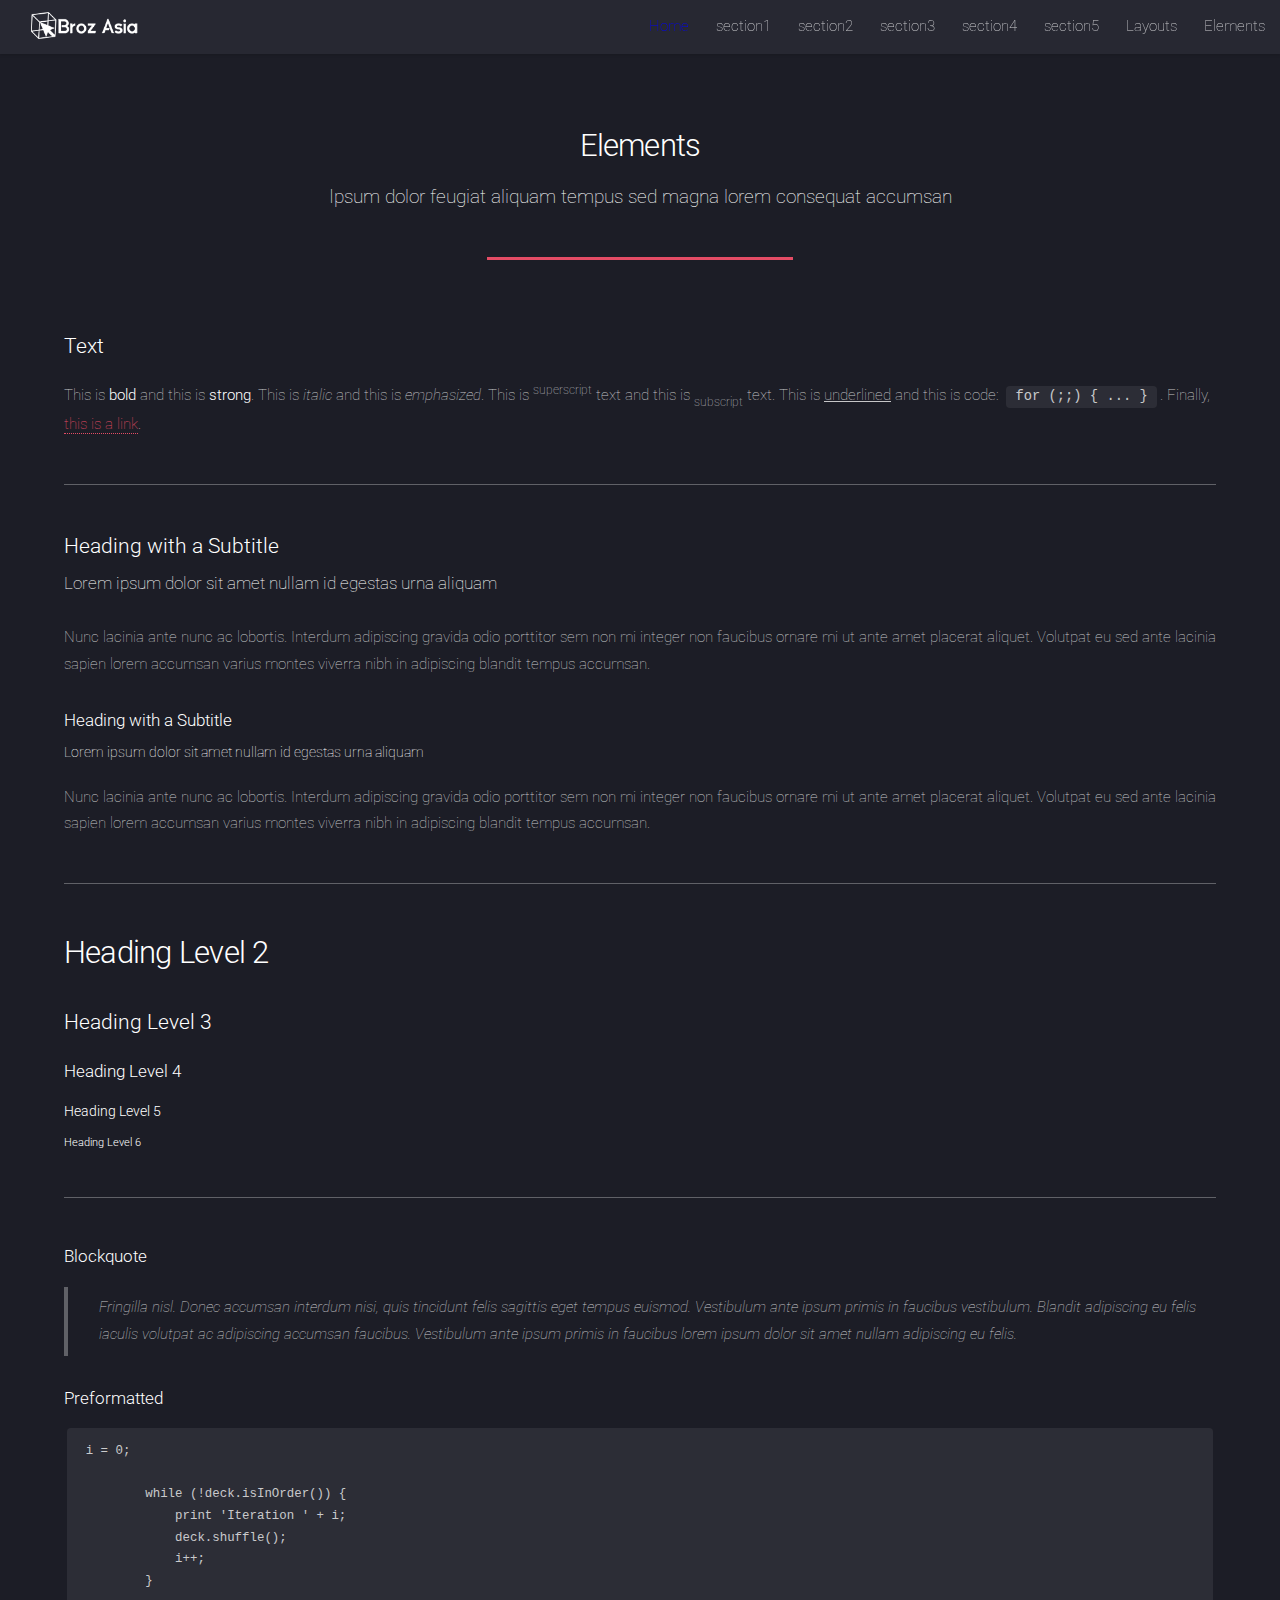
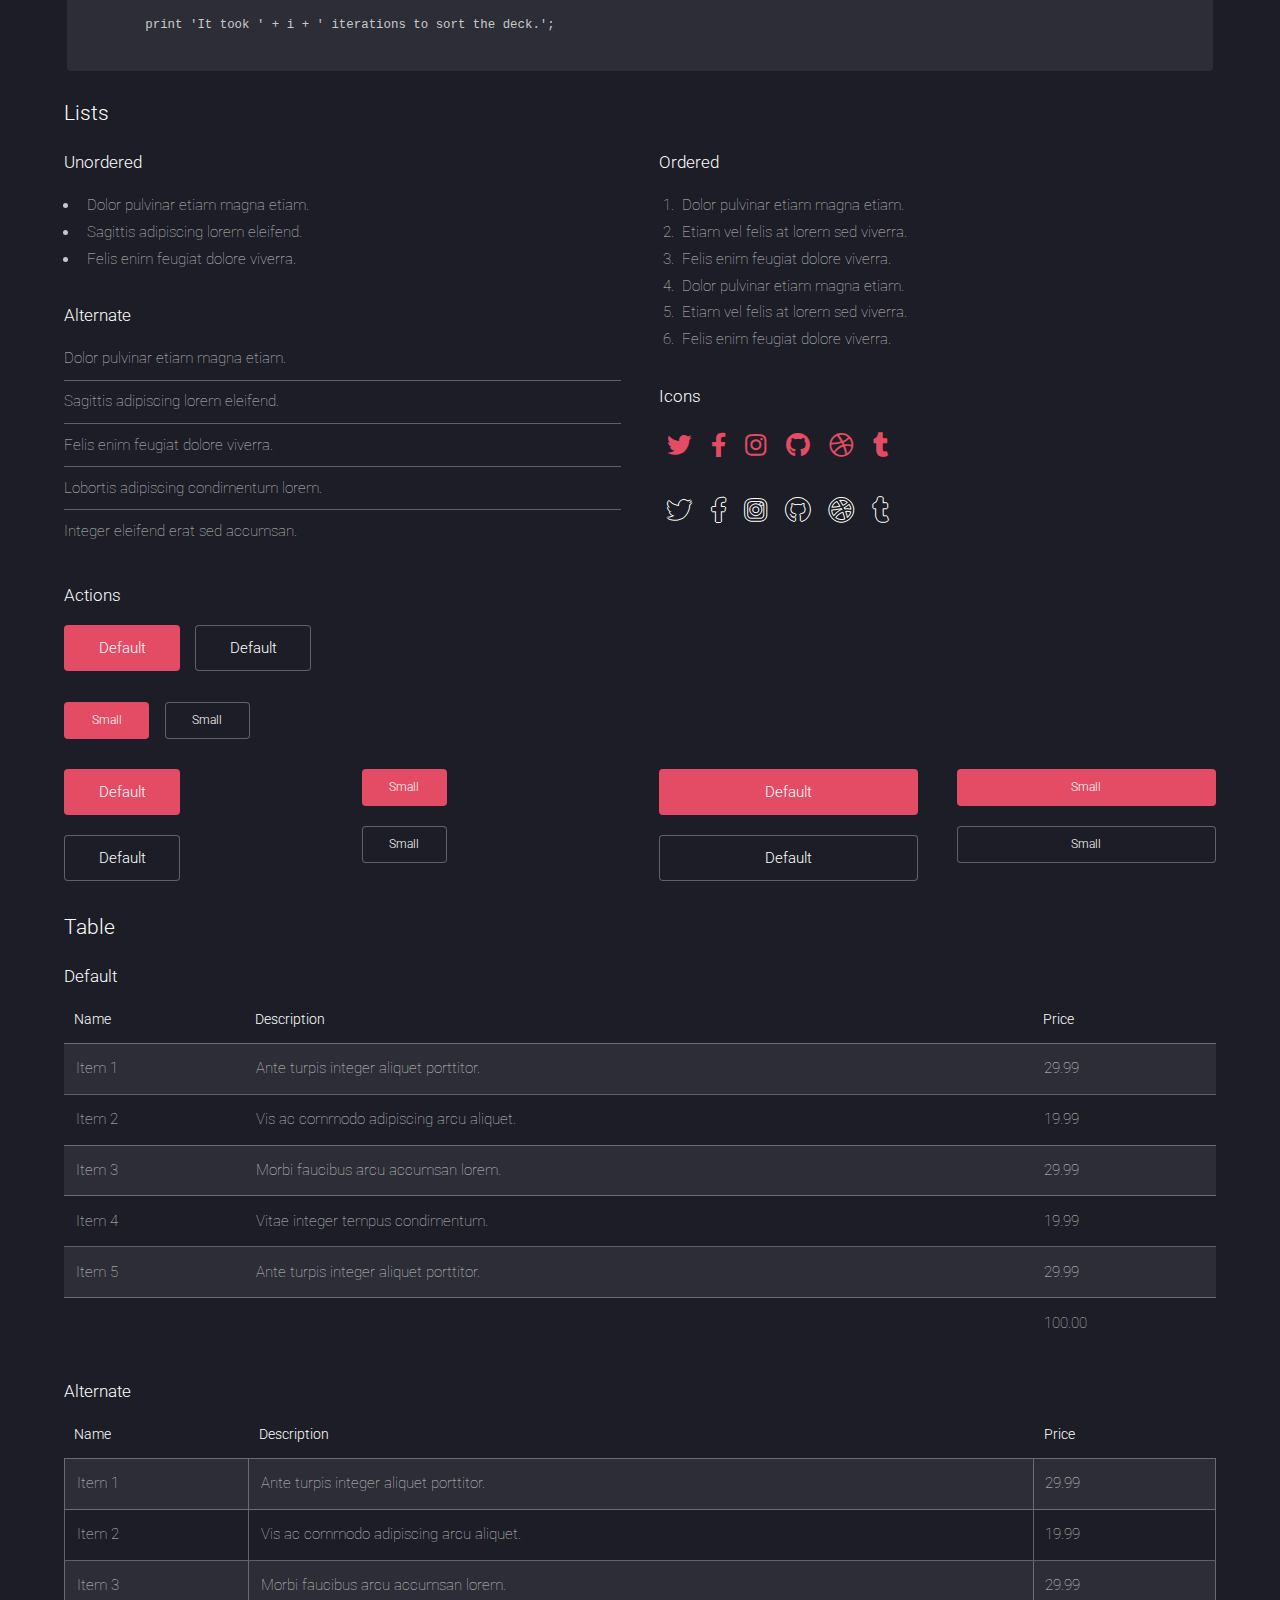
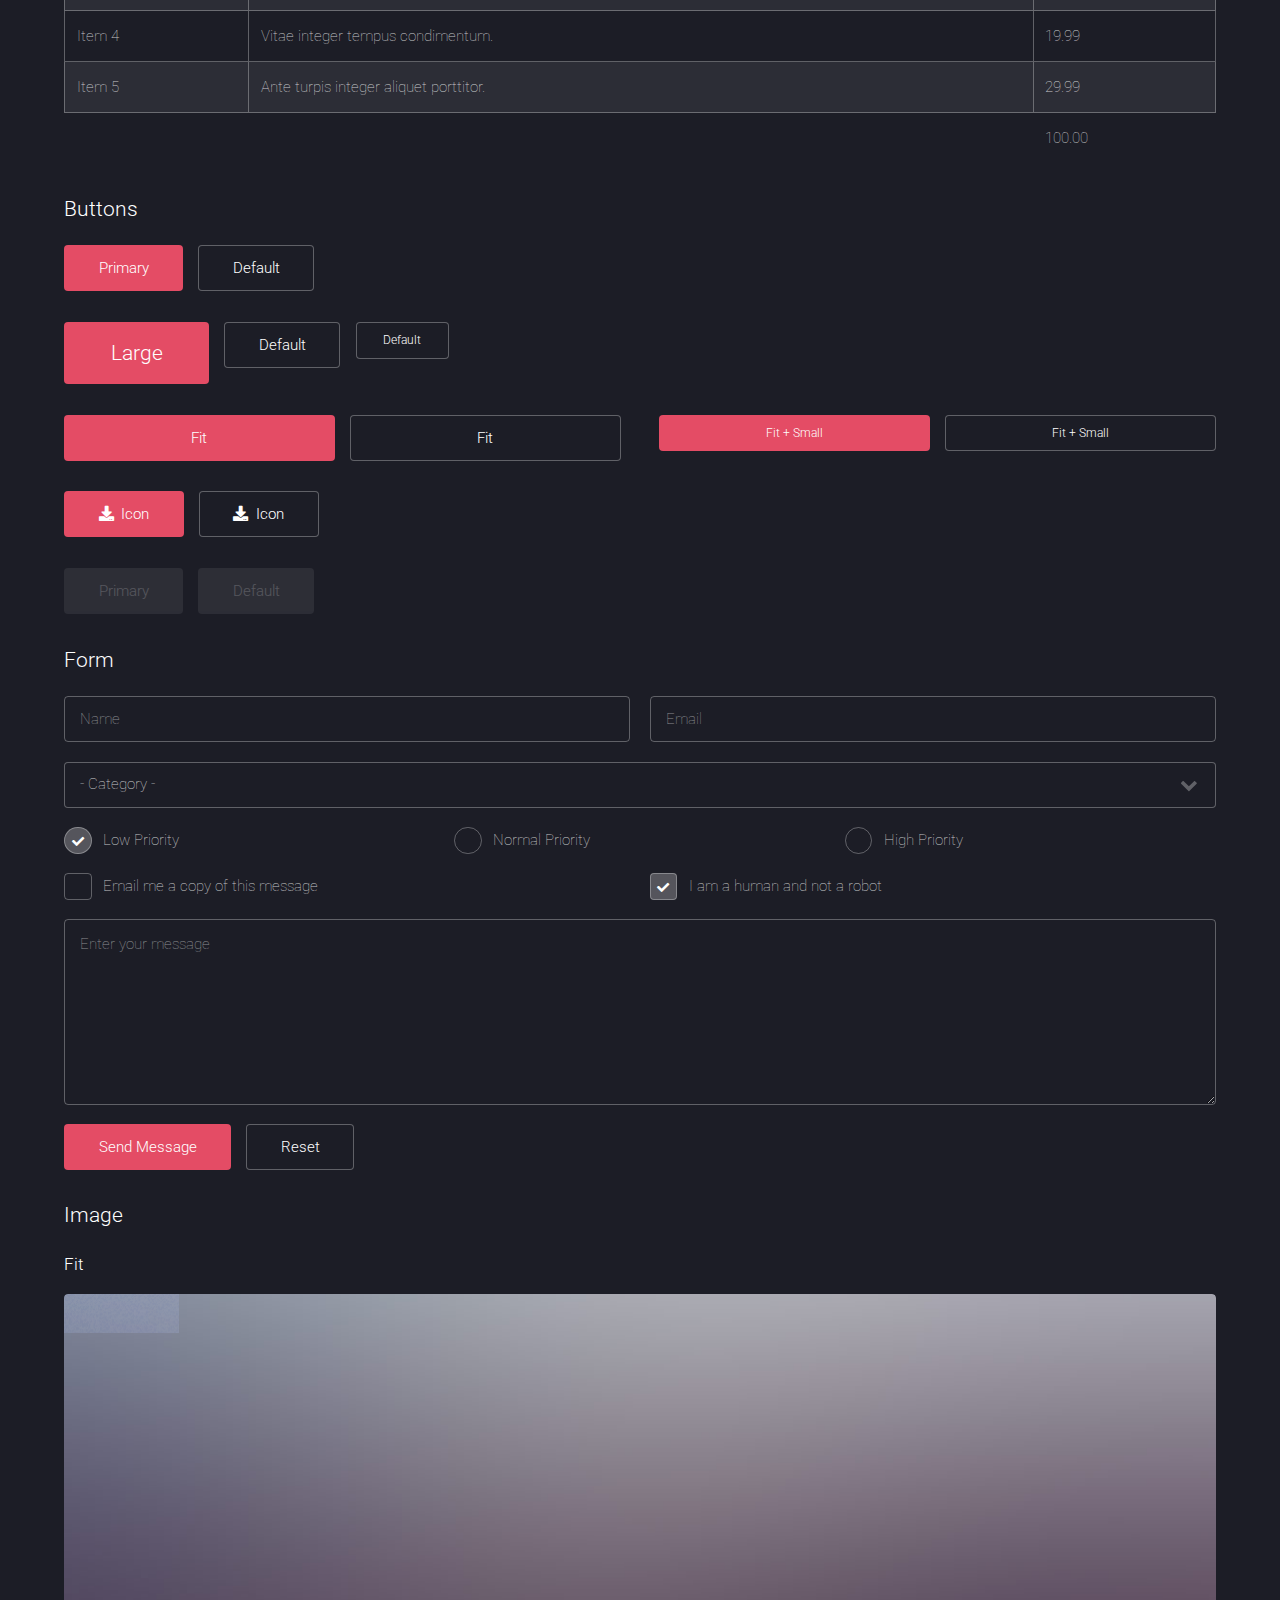
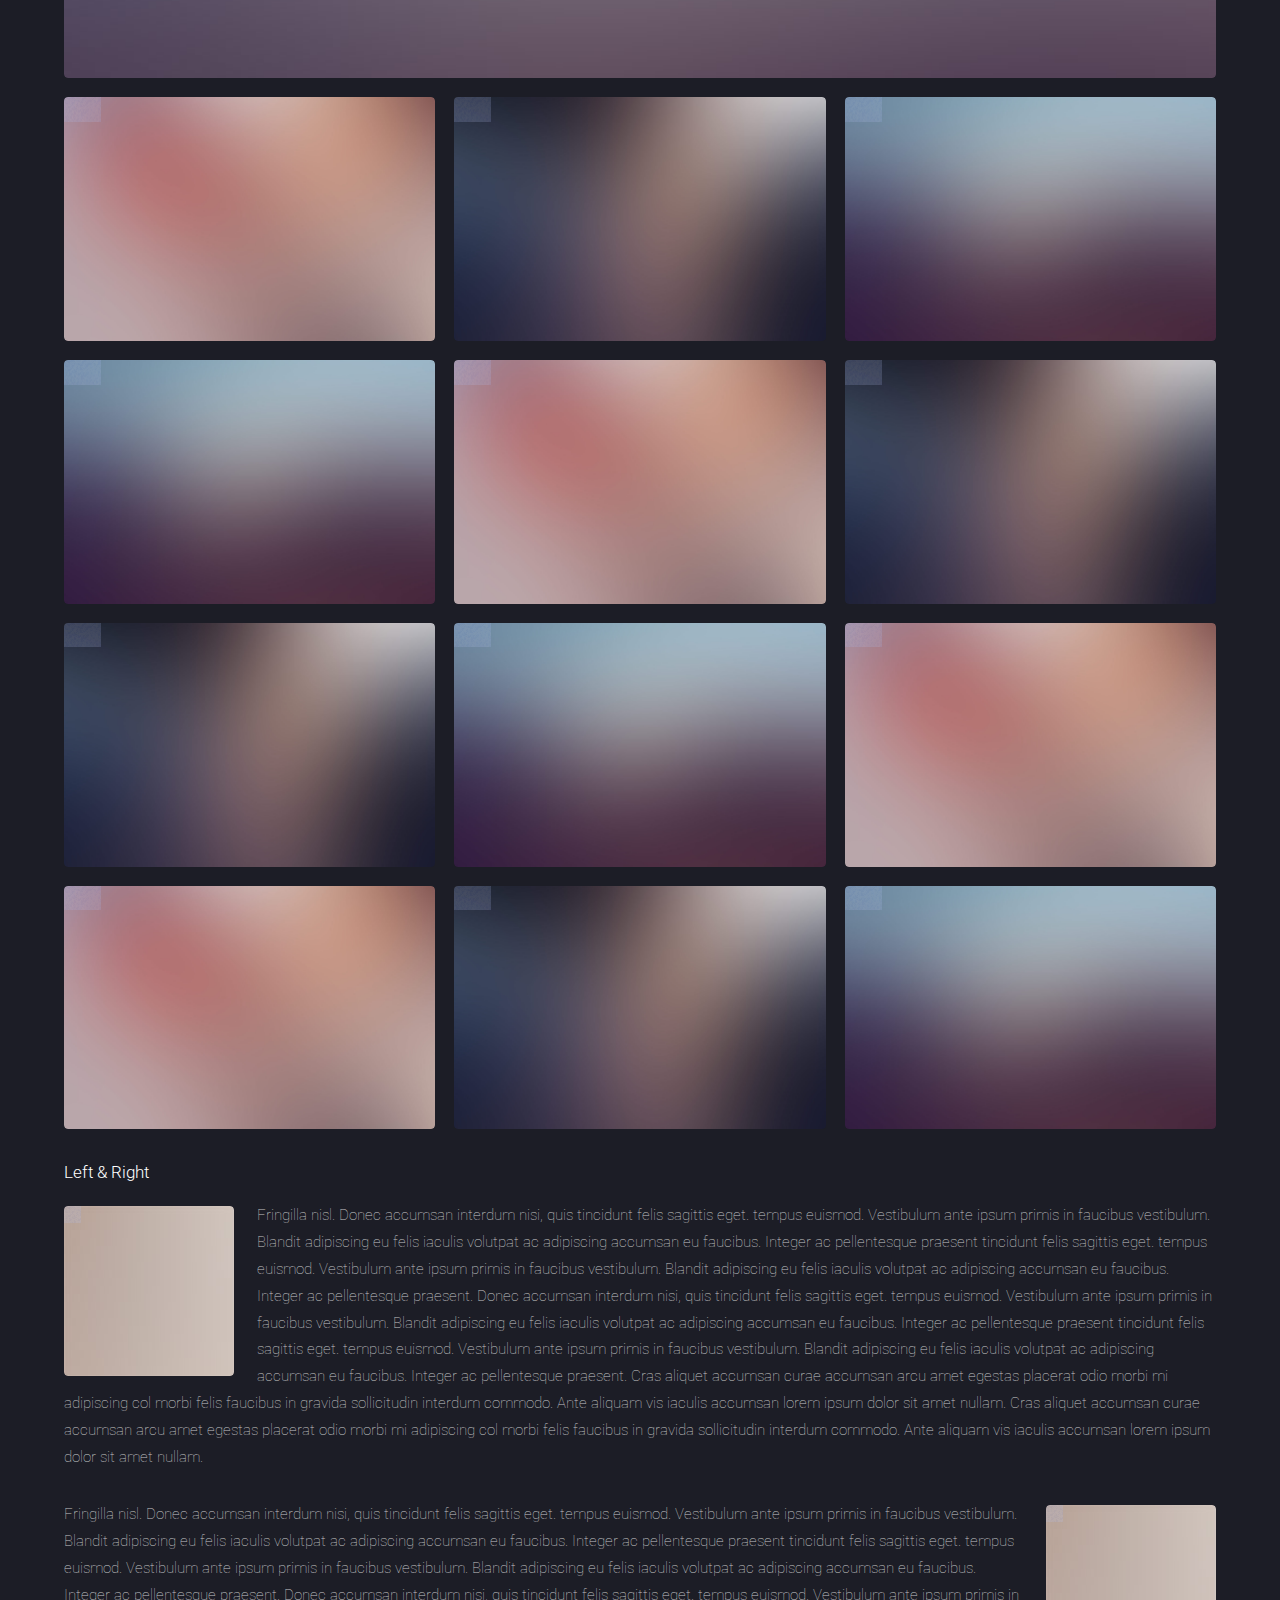
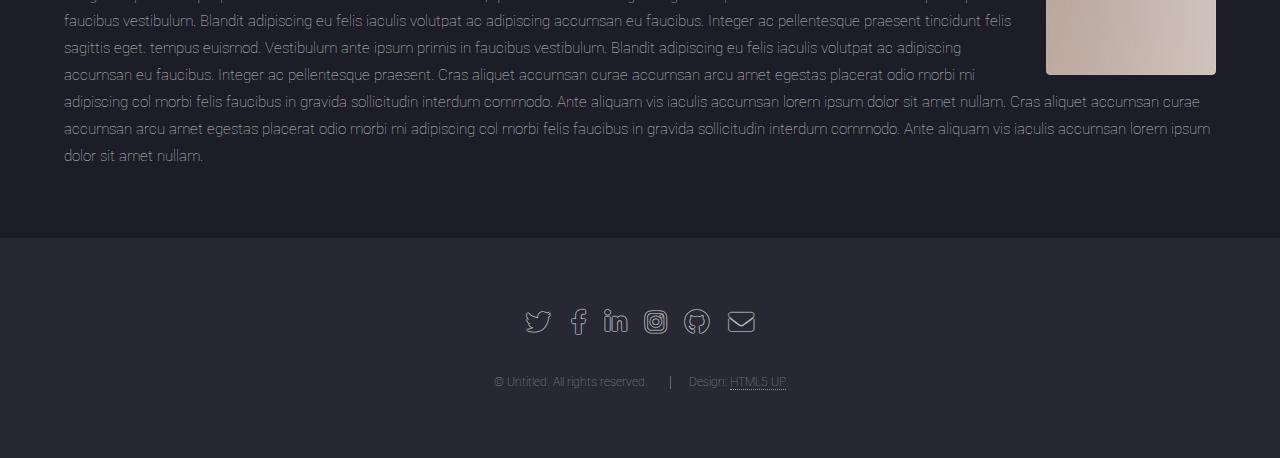
==== commit 9572293c: "test" ====
--- a/elements.html
+++ b/elements.html
@@ -1,5 +1,3 @@
-
-
 <!DOCTYPE HTML>
 <!--
 	Landed by HTML5 UP
@@ -7,88 +5,107 @@
 	Free for personal and commercial use under the CCA 3.0 license (html5up.net/license)
 -->
 <html>
-	<head>
-		<title>Elements - Landed by HTML5 UP</title>
-		<meta charset="utf-8" />
-		<meta name="viewport" content="width=device-width, initial-scale=1, user-scalable=no" />
-		<link rel="stylesheet" href="assets/css/main.css" />
-		<noscript><link rel="stylesheet" href="assets/css/noscript.css" /></noscript>
-	</head>
-	<body class="is-preload">
-		<div id="page-wrapper">
-
-			<!-- Header -->
-				<header id="header">
-					<h1 id="logo"><a href="index.html">Landed</a></h1>
-					<nav id="nav">
+
+<head>
+	<title>Elements - Landed by HTML5 UP</title>
+	<meta charset="utf-8" />
+	<meta name="viewport" content="width=device-width, initial-scale=1, user-scalable=no" />
+	<link rel="stylesheet" href="assets/css/main.css" />
+	<noscript>
+		<link rel="stylesheet" href="assets/css/noscript.css" />
+	</noscript>
+</head>
+
+<body class="is-preload">
+	<div id="page-wrapper">
+
+		<!-- Header -->
+		<header id="header" style=position:fixed;>
+			<!-- 1페이지 그거  -->
+			<h1 id="logo"><a href="index.html"><img class="logoimg" src="./images/logo_brozasia.png"></a></h1>
+			<nav id="nav">
+				<ul>
+					<li><a href="#header" id="homeText" class="thisSection">Home</a></li>
+					<li><a href="#one" id="oneText">section1</a></li>
+					<li><a href="#two" id="twoText">section2</a></li>
+					<li><a href="#three" id="threeText">section3</a></li>
+					<li><a href="#four" id="fourText">section4</a></li>
+					<li><a href="#five" id="fourText">section5</a></li>
+					<li>
+						<a href="#">Layouts</a>
 						<ul>
-							<li><a href="index.html">Home</a></li>
+							<li><a href="left-sidebar.html">Left Sidebar</a></li>
+							<li><a href="right-sidebar.html">Right Sidebar</a></li>
+							<li><a href="no-sidebar.html">No Sidebar</a></li>
 							<li>
-								<a href="#">Layouts</a>
+								<a href="#">Submenu</a>
 								<ul>
-									<li><a href="left-sidebar.html">Left Sidebar</a></li>
-									<li><a href="right-sidebar.html">Right Sidebar</a></li>
-									<li><a href="no-sidebar.html">No Sidebar</a></li>
-									<li>
-										<a href="#">Submenu</a>
-										<ul>
-											<li><a href="#">Option 1</a></li>
-											<li><a href="#">Option 2</a></li>
-											<li><a href="#">Option 3</a></li>
-											<li><a href="#">Option 4</a></li>
-										</ul>
-									</li>
+									<li><a href="#">Option 1</a></li>
+									<li><a href="#">Option 2</a></li>
+									<li><a href="#">Option 3</a></li>
+									<li><a href="#">Option 4</a></li>
 								</ul>
 							</li>
-							<li><a href="elements.html">Elements</a></li>
-							<li><a href="#" class="button primary">Sign Up</a></li>
 						</ul>
-					</nav>
+					</li>
+
+					<li><a href="elements.html">Elements</a></li>
+				</ul>
+			</nav>
+		</header>
+
+		<!-- Main -->
+		<div id="main" class="wrapper style1">
+			<div class="container">
+				<header class="major">
+					<h2>Elements</h2>
+					<p>Ipsum dolor feugiat aliquam tempus sed magna lorem consequat accumsan</p>
 				</header>
 
-			<!-- Main -->
-				<div id="main" class="wrapper style1">
-					<div class="container">
-						<header class="major">
-							<h2>Elements</h2>
-							<p>Ipsum dolor feugiat aliquam tempus sed magna lorem consequat accumsan</p>
-						</header>
-
-						<!-- Text -->
-							<section>
-								<h3>Text</h3>
-								<p>This is <b>bold</b> and this is <strong>strong</strong>. This is <i>italic</i> and this is <em>emphasized</em>.
-								This is <sup>superscript</sup> text and this is <sub>subscript</sub> text.
-								This is <u>underlined</u> and this is code: <code>for (;;) { ... }</code>. Finally, <a href="#">this is a link</a>.</p>
-
-								<hr />
-
-								<header>
-									<h3>Heading with a Subtitle</h3>
-									<p>Lorem ipsum dolor sit amet nullam id egestas urna aliquam</p>
-								</header>
-								<p>Nunc lacinia ante nunc ac lobortis. Interdum adipiscing gravida odio porttitor sem non mi integer non faucibus ornare mi ut ante amet placerat aliquet. Volutpat eu sed ante lacinia sapien lorem accumsan varius montes viverra nibh in adipiscing blandit tempus accumsan.</p>
-								<header>
-									<h4>Heading with a Subtitle</h4>
-									<p>Lorem ipsum dolor sit amet nullam id egestas urna aliquam</p>
-								</header>
-								<p>Nunc lacinia ante nunc ac lobortis. Interdum adipiscing gravida odio porttitor sem non mi integer non faucibus ornare mi ut ante amet placerat aliquet. Volutpat eu sed ante lacinia sapien lorem accumsan varius montes viverra nibh in adipiscing blandit tempus accumsan.</p>
-
-								<hr />
-
-								<h2>Heading Level 2</h2>
-								<h3>Heading Level 3</h3>
-								<h4>Heading Level 4</h4>
-								<h5>Heading Level 5</h5>
-								<h6>Heading Level 6</h6>
-
-								<hr />
-
-								<h4>Blockquote</h4>
-								<blockquote>Fringilla nisl. Donec accumsan interdum nisi, quis tincidunt felis sagittis eget tempus euismod. Vestibulum ante ipsum primis in faucibus vestibulum. Blandit adipiscing eu felis iaculis volutpat ac adipiscing accumsan faucibus. Vestibulum ante ipsum primis in faucibus lorem ipsum dolor sit amet nullam adipiscing eu felis.</blockquote>
-
-								<h4>Preformatted</h4>
-								<pre><code>i = 0;
+				<!-- Text -->
+				<section>
+					<h3>Text</h3>
+					<p>This is <b>bold</b> and this is <strong>strong</strong>. This is <i>italic</i> and this is
+						<em>emphasized</em>.
+						This is <sup>superscript</sup> text and this is <sub>subscript</sub> text.
+						This is <u>underlined</u> and this is code: <code>for (;;) { ... }</code>. Finally, <a
+							href="#">this is a link</a>.</p>
+
+					<hr />
+
+					<header>
+						<h3>Heading with a Subtitle</h3>
+						<p>Lorem ipsum dolor sit amet nullam id egestas urna aliquam</p>
+					</header>
+					<p>Nunc lacinia ante nunc ac lobortis. Interdum adipiscing gravida odio porttitor sem non mi integer
+						non faucibus ornare mi ut ante amet placerat aliquet. Volutpat eu sed ante lacinia sapien lorem
+						accumsan varius montes viverra nibh in adipiscing blandit tempus accumsan.</p>
+					<header>
+						<h4>Heading with a Subtitle</h4>
+						<p>Lorem ipsum dolor sit amet nullam id egestas urna aliquam</p>
+					</header>
+					<p>Nunc lacinia ante nunc ac lobortis. Interdum adipiscing gravida odio porttitor sem non mi integer
+						non faucibus ornare mi ut ante amet placerat aliquet. Volutpat eu sed ante lacinia sapien lorem
+						accumsan varius montes viverra nibh in adipiscing blandit tempus accumsan.</p>
+
+					<hr />
+
+					<h2>Heading Level 2</h2>
+					<h3>Heading Level 3</h3>
+					<h4>Heading Level 4</h4>
+					<h5>Heading Level 5</h5>
+					<h6>Heading Level 6</h6>
+
+					<hr />
+
+					<h4>Blockquote</h4>
+					<blockquote>Fringilla nisl. Donec accumsan interdum nisi, quis tincidunt felis sagittis eget tempus
+						euismod. Vestibulum ante ipsum primis in faucibus vestibulum. Blandit adipiscing eu felis
+						iaculis volutpat ac adipiscing accumsan faucibus. Vestibulum ante ipsum primis in faucibus lorem
+						ipsum dolor sit amet nullam adipiscing eu felis.</blockquote>
+
+					<h4>Preformatted</h4>
+					<pre><code>i = 0;
 
 	while (!deck.isInOrder()) {
 	    print 'Iteration ' + i;
@@ -98,341 +115,397 @@
 
 	print 'It took ' + i + ' iterations to sort the deck.';
 	</code></pre>
-							</section>
-
-						<!-- Lists -->
-							<section>
-								<h3>Lists</h3>
-								<div class="row">
-									<div class="col-6 col-12-xsmall">
-
-										<h4>Unordered</h4>
-										<ul>
-											<li>Dolor pulvinar etiam magna etiam.</li>
-											<li>Sagittis adipiscing lorem eleifend.</li>
-											<li>Felis enim feugiat dolore viverra.</li>
-										</ul>
-
-										<h4>Alternate</h4>
-										<ul class="alt">
-											<li>Dolor pulvinar etiam magna etiam.</li>
-											<li>Sagittis adipiscing lorem eleifend.</li>
-											<li>Felis enim feugiat dolore viverra.</li>
-											<li>Lobortis adipiscing condimentum lorem.</li>
-											<li>Integer eleifend erat sed accumsan.</li>
-										</ul>
-
-									</div>
-									<div class="col-6 col-12-xsmall">
-
-										<h4>Ordered</h4>
-										<ol>
-											<li>Dolor pulvinar etiam magna etiam.</li>
-											<li>Etiam vel felis at lorem sed viverra.</li>
-											<li>Felis enim feugiat dolore viverra.</li>
-											<li>Dolor pulvinar etiam magna etiam.</li>
-											<li>Etiam vel felis at lorem sed viverra.</li>
-											<li>Felis enim feugiat dolore viverra.</li>
-										</ol>
-
-										<h4>Icons</h4>
-										<ul class="icons">
-											<li><a href="#" class="icon brands fa-twitter"><span class="label">Twitter</span></a></li>
-											<li><a href="#" class="icon brands fa-facebook-f"><span class="label">Facebook</span></a></li>
-											<li><a href="#" class="icon brands fa-instagram"><span class="label">Instagram</span></a></li>
-											<li><a href="#" class="icon brands fa-github"><span class="label">Github</span></a></li>
-											<li><a href="#" class="icon brands fa-dribbble"><span class="label">Dribbble</span></a></li>
-											<li><a href="#" class="icon brands fa-tumblr"><span class="label">Tumblr</span></a></li>
-										</ul>
-										<ul class="icons">
-											<li><a href="#" class="icon brands alt fa-twitter"><span class="label">Twitter</span></a></li>
-											<li><a href="#" class="icon brands alt fa-facebook-f"><span class="label">Facebook</span></a></li>
-											<li><a href="#" class="icon brands alt fa-instagram"><span class="label">Instagram</span></a></li>
-											<li><a href="#" class="icon brands alt fa-github"><span class="label">Github</span></a></li>
-											<li><a href="#" class="icon brands alt fa-dribbble"><span class="label">Dribbble</span></a></li>
-											<li><a href="#" class="icon brands alt fa-tumblr"><span class="label">Tumblr</span></a></li>
-										</ul>
-
-									</div>
-								</div>
-
-								<h4>Actions</h4>
+				</section>
+
+				<!-- Lists -->
+				<section>
+					<h3>Lists</h3>
+					<div class="row">
+						<div class="col-6 col-12-xsmall">
+
+							<h4>Unordered</h4>
+							<ul>
+								<li>Dolor pulvinar etiam magna etiam.</li>
+								<li>Sagittis adipiscing lorem eleifend.</li>
+								<li>Felis enim feugiat dolore viverra.</li>
+							</ul>
+
+							<h4>Alternate</h4>
+							<ul class="alt">
+								<li>Dolor pulvinar etiam magna etiam.</li>
+								<li>Sagittis adipiscing lorem eleifend.</li>
+								<li>Felis enim feugiat dolore viverra.</li>
+								<li>Lobortis adipiscing condimentum lorem.</li>
+								<li>Integer eleifend erat sed accumsan.</li>
+							</ul>
+
+						</div>
+						<div class="col-6 col-12-xsmall">
+
+							<h4>Ordered</h4>
+							<ol>
+								<li>Dolor pulvinar etiam magna etiam.</li>
+								<li>Etiam vel felis at lorem sed viverra.</li>
+								<li>Felis enim feugiat dolore viverra.</li>
+								<li>Dolor pulvinar etiam magna etiam.</li>
+								<li>Etiam vel felis at lorem sed viverra.</li>
+								<li>Felis enim feugiat dolore viverra.</li>
+							</ol>
+
+							<h4>Icons</h4>
+							<ul class="icons">
+								<li><a href="#" class="icon brands fa-twitter"><span class="label">Twitter</span></a>
+								</li>
+								<li><a href="#" class="icon brands fa-facebook-f"><span
+											class="label">Facebook</span></a></li>
+								<li><a href="#" class="icon brands fa-instagram"><span
+											class="label">Instagram</span></a></li>
+								<li><a href="#" class="icon brands fa-github"><span class="label">Github</span></a></li>
+								<li><a href="#" class="icon brands fa-dribbble"><span class="label">Dribbble</span></a>
+								</li>
+								<li><a href="#" class="icon brands fa-tumblr"><span class="label">Tumblr</span></a></li>
+							</ul>
+							<ul class="icons">
+								<li><a href="#" class="icon brands alt fa-twitter"><span
+											class="label">Twitter</span></a></li>
+								<li><a href="#" class="icon brands alt fa-facebook-f"><span
+											class="label">Facebook</span></a></li>
+								<li><a href="#" class="icon brands alt fa-instagram"><span
+											class="label">Instagram</span></a></li>
+								<li><a href="#" class="icon brands alt fa-github"><span class="label">Github</span></a>
+								</li>
+								<li><a href="#" class="icon brands alt fa-dribbble"><span
+											class="label">Dribbble</span></a></li>
+								<li><a href="#" class="icon brands alt fa-tumblr"><span class="label">Tumblr</span></a>
+								</li>
+							</ul>
+
+						</div>
+					</div>
+
+					<h4>Actions</h4>
+					<ul class="actions">
+						<li><a href="#" class="button primary">Default</a></li>
+						<li><a href="#" class="button">Default</a></li>
+					</ul>
+					<ul class="actions small">
+						<li><a href="#" class="button primary small">Small</a></li>
+						<li><a href="#" class="button small">Small</a></li>
+					</ul>
+					<div class="row">
+						<div class="col-3 col-6-medium col-12-xsmall">
+							<ul class="actions stacked">
+								<li><a href="#" class="button primary">Default</a></li>
+								<li><a href="#" class="button">Default</a></li>
+							</ul>
+						</div>
+						<div class="col-3 col-6-medium col-12-xsmall">
+							<ul class="actions stacked">
+								<li><a href="#" class="button primary small">Small</a></li>
+								<li><a href="#" class="button small">Small</a></li>
+							</ul>
+						</div>
+						<div class="col-3 col-6-medium col-12-xsmall">
+							<ul class="actions stacked">
+								<li><a href="#" class="button primary fit">Default</a></li>
+								<li><a href="#" class="button fit">Default</a></li>
+							</ul>
+						</div>
+						<div class="col-3 col-6-medium col-12-xsmall">
+							<ul class="actions stacked">
+								<li><a href="#" class="button primary small fit">Small</a></li>
+								<li><a href="#" class="button small fit">Small</a></li>
+							</ul>
+						</div>
+					</div>
+				</section>
+
+				<!-- Table -->
+				<section>
+					<h3>Table</h3>
+					<h4>Default</h4>
+					<div class="table-wrapper">
+						<table>
+							<thead>
+								<tr>
+									<th>Name</th>
+									<th>Description</th>
+									<th>Price</th>
+								</tr>
+							</thead>
+							<tbody>
+								<tr>
+									<td>Item 1</td>
+									<td>Ante turpis integer aliquet porttitor.</td>
+									<td>29.99</td>
+								</tr>
+								<tr>
+									<td>Item 2</td>
+									<td>Vis ac commodo adipiscing arcu aliquet.</td>
+									<td>19.99</td>
+								</tr>
+								<tr>
+									<td>Item 3</td>
+									<td> Morbi faucibus arcu accumsan lorem.</td>
+									<td>29.99</td>
+								</tr>
+								<tr>
+									<td>Item 4</td>
+									<td>Vitae integer tempus condimentum.</td>
+									<td>19.99</td>
+								</tr>
+								<tr>
+									<td>Item 5</td>
+									<td>Ante turpis integer aliquet porttitor.</td>
+									<td>29.99</td>
+								</tr>
+							</tbody>
+							<tfoot>
+								<tr>
+									<td colspan="2"></td>
+									<td>100.00</td>
+								</tr>
+							</tfoot>
+						</table>
+					</div>
+					<h4>Alternate</h4>
+					<div class="table-wrapper">
+						<table class="alt">
+							<thead>
+								<tr>
+									<th>Name</th>
+									<th>Description</th>
+									<th>Price</th>
+								</tr>
+							</thead>
+							<tbody>
+								<tr>
+									<td>Item 1</td>
+									<td>Ante turpis integer aliquet porttitor.</td>
+									<td>29.99</td>
+								</tr>
+								<tr>
+									<td>Item 2</td>
+									<td>Vis ac commodo adipiscing arcu aliquet.</td>
+									<td>19.99</td>
+								</tr>
+								<tr>
+									<td>Item 3</td>
+									<td> Morbi faucibus arcu accumsan lorem.</td>
+									<td>29.99</td>
+								</tr>
+								<tr>
+									<td>Item 4</td>
+									<td>Vitae integer tempus condimentum.</td>
+									<td>19.99</td>
+								</tr>
+								<tr>
+									<td>Item 5</td>
+									<td>Ante turpis integer aliquet porttitor.</td>
+									<td>29.99</td>
+								</tr>
+							</tbody>
+							<tfoot>
+								<tr>
+									<td colspan="2"></td>
+									<td>100.00</td>
+								</tr>
+							</tfoot>
+						</table>
+					</div>
+				</section>
+
+				<!-- Buttons -->
+				<section>
+					<h3>Buttons</h3>
+					<ul class="actions">
+						<li><a href="#" class="button primary">Primary</a></li>
+						<li><a href="#" class="button">Default</a></li>
+					</ul>
+					<ul class="actions">
+						<li><a href="#" class="button primary large">Large</a></li>
+						<li><a href="#" class="button">Default</a></li>
+						<li><a href="#" class="button small">Default</a></li>
+					</ul>
+					<div class="row">
+						<div class="col-6 col-12-xsmall">
+							<ul class="actions fit">
+								<li><a href="#" class="button primary fit">Fit</a></li>
+								<li><a href="#" class="button fit">Fit</a></li>
+							</ul>
+						</div>
+						<div class="col-6 col-12-xsmall">
+							<ul class="actions fit small">
+								<li><a href="#" class="button primary fit small">Fit + Small</a></li>
+								<li><a href="#" class="button fit small">Fit + Small</a></li>
+							</ul>
+						</div>
+					</div>
+					<ul class="actions">
+						<li><a href="#" class="button primary icon solid fa-download">Icon</a></li>
+						<li><a href="#" class="button icon solid fa-download">Icon</a></li>
+					</ul>
+					<ul class="actions">
+						<li><span class="button primary disabled">Primary</span></li>
+						<li><span class="button disabled">Default</span></li>
+					</ul>
+				</section>
+
+				<!-- Form -->
+				<section>
+					<h3>Form</h3>
+					<form method="post" action="#">
+						<div class="row gtr-uniform gtr-50">
+							<div class="col-6 col-12-xsmall">
+								<input type="text" name="name" id="name" value="" placeholder="Name" />
+							</div>
+							<div class="col-6 col-12-xsmall">
+								<input type="email" name="email" id="email" value="" placeholder="Email" />
+							</div>
+							<div class="col-12">
+								<select name="category" id="category">
+									<option value="">- Category -</option>
+									<option value="1">Manufacturing</option>
+									<option value="1">Shipping</option>
+									<option value="1">Administration</option>
+									<option value="1">Human Resources</option>
+								</select>
+							</div>
+							<div class="col-4 col-12-medium">
+								<input type="radio" id="priority-low" name="priority" checked>
+								<label for="priority-low">Low Priority</label>
+							</div>
+							<div class="col-4 col-12-medium">
+								<input type="radio" id="priority-normal" name="priority">
+								<label for="priority-normal">Normal Priority</label>
+							</div>
+							<div class="col-4 col-12-medium">
+								<input type="radio" id="priority-high" name="priority">
+								<label for="priority-high">High Priority</label>
+							</div>
+							<div class="col-6 col-12-medium">
+								<input type="checkbox" id="copy" name="copy">
+								<label for="copy">Email me a copy of this message</label>
+							</div>
+							<div class="col-6 col-12-medium">
+								<input type="checkbox" id="human" name="human" checked>
+								<label for="human">I am a human and not a robot</label>
+							</div>
+							<div class="col-12">
+								<textarea name="message" id="message" placeholder="Enter your message"
+									rows="6"></textarea>
+							</div>
+							<div class="col-12">
 								<ul class="actions">
-									<li><a href="#" class="button primary">Default</a></li>
-									<li><a href="#" class="button">Default</a></li>
+									<li><input type="submit" value="Send Message" class="primary" /></li>
+									<li><input type="reset" value="Reset" /></li>
 								</ul>
-								<ul class="actions small">
-									<li><a href="#" class="button primary small">Small</a></li>
-									<li><a href="#" class="button small">Small</a></li>
-								</ul>
-								<div class="row">
-									<div class="col-3 col-6-medium col-12-xsmall">
-										<ul class="actions stacked">
-											<li><a href="#" class="button primary">Default</a></li>
-											<li><a href="#" class="button">Default</a></li>
-										</ul>
-									</div>
-									<div class="col-3 col-6-medium col-12-xsmall">
-										<ul class="actions stacked">
-											<li><a href="#" class="button primary small">Small</a></li>
-											<li><a href="#" class="button small">Small</a></li>
-										</ul>
-									</div>
-									<div class="col-3 col-6-medium col-12-xsmall">
-										<ul class="actions stacked">
-											<li><a href="#" class="button primary fit">Default</a></li>
-											<li><a href="#" class="button fit">Default</a></li>
-										</ul>
-									</div>
-									<div class="col-3 col-6-medium col-12-xsmall">
-										<ul class="actions stacked">
-											<li><a href="#" class="button primary small fit">Small</a></li>
-											<li><a href="#" class="button small fit">Small</a></li>
-										</ul>
-									</div>
-								</div>
-							</section>
-
-						<!-- Table -->
-							<section>
-								<h3>Table</h3>
-								<h4>Default</h4>
-								<div class="table-wrapper">
-									<table>
-										<thead>
-											<tr>
-												<th>Name</th>
-												<th>Description</th>
-												<th>Price</th>
-											</tr>
-										</thead>
-										<tbody>
-											<tr>
-												<td>Item 1</td>
-												<td>Ante turpis integer aliquet porttitor.</td>
-												<td>29.99</td>
-											</tr>
-											<tr>
-												<td>Item 2</td>
-												<td>Vis ac commodo adipiscing arcu aliquet.</td>
-												<td>19.99</td>
-											</tr>
-											<tr>
-												<td>Item 3</td>
-												<td> Morbi faucibus arcu accumsan lorem.</td>
-												<td>29.99</td>
-											</tr>
-											<tr>
-												<td>Item 4</td>
-												<td>Vitae integer tempus condimentum.</td>
-												<td>19.99</td>
-											</tr>
-											<tr>
-												<td>Item 5</td>
-												<td>Ante turpis integer aliquet porttitor.</td>
-												<td>29.99</td>
-											</tr>
-										</tbody>
-										<tfoot>
-											<tr>
-												<td colspan="2"></td>
-												<td>100.00</td>
-											</tr>
-										</tfoot>
-									</table>
-								</div>
-								<h4>Alternate</h4>
-								<div class="table-wrapper">
-									<table class="alt">
-										<thead>
-											<tr>
-												<th>Name</th>
-												<th>Description</th>
-												<th>Price</th>
-											</tr>
-										</thead>
-										<tbody>
-											<tr>
-												<td>Item 1</td>
-												<td>Ante turpis integer aliquet porttitor.</td>
-												<td>29.99</td>
-											</tr>
-											<tr>
-												<td>Item 2</td>
-												<td>Vis ac commodo adipiscing arcu aliquet.</td>
-												<td>19.99</td>
-											</tr>
-											<tr>
-												<td>Item 3</td>
-												<td> Morbi faucibus arcu accumsan lorem.</td>
-												<td>29.99</td>
-											</tr>
-											<tr>
-												<td>Item 4</td>
-												<td>Vitae integer tempus condimentum.</td>
-												<td>19.99</td>
-											</tr>
-											<tr>
-												<td>Item 5</td>
-												<td>Ante turpis integer aliquet porttitor.</td>
-												<td>29.99</td>
-											</tr>
-										</tbody>
-										<tfoot>
-											<tr>
-												<td colspan="2"></td>
-												<td>100.00</td>
-											</tr>
-										</tfoot>
-									</table>
-								</div>
-							</section>
-
-						<!-- Buttons -->
-							<section>
-								<h3>Buttons</h3>
-								<ul class="actions">
-									<li><a href="#" class="button primary">Primary</a></li>
-									<li><a href="#" class="button">Default</a></li>
-								</ul>
-								<ul class="actions">
-									<li><a href="#" class="button primary large">Large</a></li>
-									<li><a href="#" class="button">Default</a></li>
-									<li><a href="#" class="button small">Default</a></li>
-								</ul>
-								<div class="row">
-									<div class="col-6 col-12-xsmall">
-										<ul class="actions fit">
-											<li><a href="#" class="button primary fit">Fit</a></li>
-											<li><a href="#" class="button fit">Fit</a></li>
-										</ul>
-									</div>
-									<div class="col-6 col-12-xsmall">
-										<ul class="actions fit small">
-											<li><a href="#" class="button primary fit small">Fit + Small</a></li>
-											<li><a href="#" class="button fit small">Fit + Small</a></li>
-										</ul>
-									</div>
-								</div>
-								<ul class="actions">
-									<li><a href="#" class="button primary icon solid fa-download">Icon</a></li>
-									<li><a href="#" class="button icon solid fa-download">Icon</a></li>
-								</ul>
-								<ul class="actions">
-									<li><span class="button primary disabled">Primary</span></li>
-									<li><span class="button disabled">Default</span></li>
-								</ul>
-							</section>
-
-						<!-- Form -->
-							<section>
-								<h3>Form</h3>
-								<form method="post" action="#">
-									<div class="row gtr-uniform gtr-50">
-										<div class="col-6 col-12-xsmall">
-											<input type="text" name="name" id="name" value="" placeholder="Name" />
-										</div>
-										<div class="col-6 col-12-xsmall">
-											<input type="email" name="email" id="email" value="" placeholder="Email" />
-										</div>
-										<div class="col-12">
-											<select name="category" id="category">
-												<option value="">- Category -</option>
-												<option value="1">Manufacturing</option>
-												<option value="1">Shipping</option>
-												<option value="1">Administration</option>
-												<option value="1">Human Resources</option>
-											</select>
-										</div>
-										<div class="col-4 col-12-medium">
-											<input type="radio" id="priority-low" name="priority" checked>
-											<label for="priority-low">Low Priority</label>
-										</div>
-										<div class="col-4 col-12-medium">
-											<input type="radio" id="priority-normal" name="priority">
-											<label for="priority-normal">Normal Priority</label>
-										</div>
-										<div class="col-4 col-12-medium">
-											<input type="radio" id="priority-high" name="priority">
-											<label for="priority-high">High Priority</label>
-										</div>
-										<div class="col-6 col-12-medium">
-											<input type="checkbox" id="copy" name="copy">
-											<label for="copy">Email me a copy of this message</label>
-										</div>
-										<div class="col-6 col-12-medium">
-											<input type="checkbox" id="human" name="human" checked>
-											<label for="human">I am a human and not a robot</label>
-										</div>
-										<div class="col-12">
-											<textarea name="message" id="message" placeholder="Enter your message" rows="6"></textarea>
-										</div>
-										<div class="col-12">
-											<ul class="actions">
-												<li><input type="submit" value="Send Message" class="primary" /></li>
-												<li><input type="reset" value="Reset" /></li>
-											</ul>
-										</div>
-									</div>
-								</form>
-							</section>
-
-						<!-- Image -->
-							<section>
-								<h3>Image</h3>
-								<h4>Fit</h4>
-								<div class="box alt">
-									<div class="row gtr-50 gtr-uniform">
-										<div class="col-12"><span class="image fit"><img src="images/pic07.jpg" alt="" /></span></div>
-										<div class="col-4 col-6-xsmall"><span class="image fit"><img src="images/pic02.jpg" alt="" /></span></div>
-										<div class="col-4 col-6-xsmall"><span class="image fit"><img src="images/pic03.jpg" alt="" /></span></div>
-										<div class="col-4 col-6-xsmall"><span class="image fit"><img src="images/pic04.jpg" alt="" /></span></div>
-										<div class="col-4 col-6-xsmall"><span class="image fit"><img src="images/pic04.jpg" alt="" /></span></div>
-										<div class="col-4 col-6-xsmall"><span class="image fit"><img src="images/pic02.jpg" alt="" /></span></div>
-										<div class="col-4 col-6-xsmall"><span class="image fit"><img src="images/pic03.jpg" alt="" /></span></div>
-										<div class="col-4 col-6-xsmall"><span class="image fit"><img src="images/pic03.jpg" alt="" /></span></div>
-										<div class="col-4 col-6-xsmall"><span class="image fit"><img src="images/pic04.jpg" alt="" /></span></div>
-										<div class="col-4 col-6-xsmall"><span class="image fit"><img src="images/pic02.jpg" alt="" /></span></div>
-										<div class="col-4 col-6-xsmall"><span class="image fit"><img src="images/pic02.jpg" alt="" /></span></div>
-										<div class="col-4 col-6-xsmall"><span class="image fit"><img src="images/pic03.jpg" alt="" /></span></div>
-										<div class="col-4 col-6-xsmall"><span class="image fit"><img src="images/pic04.jpg" alt="" /></span></div>
-									</div>
-								</div>
-
-								<h4>Left &amp; Right</h4>
-								<p><span class="image left"><img src="images/pic08.jpg" alt="" /></span>Fringilla nisl. Donec accumsan interdum nisi, quis tincidunt felis sagittis eget. tempus euismod. Vestibulum ante ipsum primis in faucibus vestibulum. Blandit adipiscing eu felis iaculis volutpat ac adipiscing accumsan eu faucibus. Integer ac pellentesque praesent tincidunt felis sagittis eget. tempus euismod. Vestibulum ante ipsum primis in faucibus vestibulum. Blandit adipiscing eu felis iaculis volutpat ac adipiscing accumsan eu faucibus. Integer ac pellentesque praesent. Donec accumsan interdum nisi, quis tincidunt felis sagittis eget. tempus euismod. Vestibulum ante ipsum primis in faucibus vestibulum. Blandit adipiscing eu felis iaculis volutpat ac adipiscing accumsan eu faucibus. Integer ac pellentesque praesent tincidunt felis sagittis eget. tempus euismod. Vestibulum ante ipsum primis in faucibus vestibulum. Blandit adipiscing eu felis iaculis volutpat ac adipiscing accumsan eu faucibus. Integer ac pellentesque praesent. Cras aliquet accumsan curae accumsan arcu amet egestas placerat odio morbi mi adipiscing col morbi felis faucibus in gravida sollicitudin interdum commodo. Ante aliquam vis iaculis accumsan lorem ipsum dolor sit amet nullam. Cras aliquet accumsan curae accumsan arcu amet egestas placerat odio morbi mi adipiscing col morbi felis faucibus in gravida sollicitudin interdum commodo. Ante aliquam vis iaculis accumsan lorem ipsum dolor sit amet nullam.</p>
-								<p><span class="image right"><img src="images/pic08.jpg" alt="" /></span>Fringilla nisl. Donec accumsan interdum nisi, quis tincidunt felis sagittis eget. tempus euismod. Vestibulum ante ipsum primis in faucibus vestibulum. Blandit adipiscing eu felis iaculis volutpat ac adipiscing accumsan eu faucibus. Integer ac pellentesque praesent tincidunt felis sagittis eget. tempus euismod. Vestibulum ante ipsum primis in faucibus vestibulum. Blandit adipiscing eu felis iaculis volutpat ac adipiscing accumsan eu faucibus. Integer ac pellentesque praesent. Donec accumsan interdum nisi, quis tincidunt felis sagittis eget. tempus euismod. Vestibulum ante ipsum primis in faucibus vestibulum. Blandit adipiscing eu felis iaculis volutpat ac adipiscing accumsan eu faucibus. Integer ac pellentesque praesent tincidunt felis sagittis eget. tempus euismod. Vestibulum ante ipsum primis in faucibus vestibulum. Blandit adipiscing eu felis iaculis volutpat ac adipiscing accumsan eu faucibus. Integer ac pellentesque praesent. Cras aliquet accumsan curae accumsan arcu amet egestas placerat odio morbi mi adipiscing col morbi felis faucibus in gravida sollicitudin interdum commodo. Ante aliquam vis iaculis accumsan lorem ipsum dolor sit amet nullam. Cras aliquet accumsan curae accumsan arcu amet egestas placerat odio morbi mi adipiscing col morbi felis faucibus in gravida sollicitudin interdum commodo. Ante aliquam vis iaculis accumsan lorem ipsum dolor sit amet nullam.</p>
-							</section>
-
+							</div>
+						</div>
+					</form>
+				</section>
+
+				<!-- Image -->
+				<section>
+					<h3>Image</h3>
+					<h4>Fit</h4>
+					<div class="box alt">
+						<div class="row gtr-50 gtr-uniform">
+							<div class="col-12"><span class="image fit"><img src="images/pic07.jpg" alt="" /></span>
+							</div>
+							<div class="col-4 col-6-xsmall"><span class="image fit"><img src="images/pic02.jpg"
+										alt="" /></span></div>
+							<div class="col-4 col-6-xsmall"><span class="image fit"><img src="images/pic03.jpg"
+										alt="" /></span></div>
+							<div class="col-4 col-6-xsmall"><span class="image fit"><img src="images/pic04.jpg"
+										alt="" /></span></div>
+							<div class="col-4 col-6-xsmall"><span class="image fit"><img src="images/pic04.jpg"
+										alt="" /></span></div>
+							<div class="col-4 col-6-xsmall"><span class="image fit"><img src="images/pic02.jpg"
+										alt="" /></span></div>
+							<div class="col-4 col-6-xsmall"><span class="image fit"><img src="images/pic03.jpg"
+										alt="" /></span></div>
+							<div class="col-4 col-6-xsmall"><span class="image fit"><img src="images/pic03.jpg"
+										alt="" /></span></div>
+							<div class="col-4 col-6-xsmall"><span class="image fit"><img src="images/pic04.jpg"
+										alt="" /></span></div>
+							<div class="col-4 col-6-xsmall"><span class="image fit"><img src="images/pic02.jpg"
+										alt="" /></span></div>
+							<div class="col-4 col-6-xsmall"><span class="image fit"><img src="images/pic02.jpg"
+										alt="" /></span></div>
+							<div class="col-4 col-6-xsmall"><span class="image fit"><img src="images/pic03.jpg"
+										alt="" /></span></div>
+							<div class="col-4 col-6-xsmall"><span class="image fit"><img src="images/pic04.jpg"
+										alt="" /></span></div>
+						</div>
 					</div>
-				</div>
-
-			<!-- Footer -->
-				<footer id="footer">
-					<ul class="icons">
-						<li><a href="#" class="icon brands alt fa-twitter"><span class="label">Twitter</span></a></li>
-						<li><a href="#" class="icon brands alt fa-facebook-f"><span class="label">Facebook</span></a></li>
-						<li><a href="#" class="icon brands alt fa-linkedin-in"><span class="label">LinkedIn</span></a></li>
-						<li><a href="#" class="icon brands alt fa-instagram"><span class="label">Instagram</span></a></li>
-						<li><a href="#" class="icon brands alt fa-github"><span class="label">GitHub</span></a></li>
-						<li><a href="#" class="icon solid alt fa-envelope"><span class="label">Email</span></a></li>
-					</ul>
-					<ul class="copyright">
-						<li>&copy; Untitled. All rights reserved.</li><li>Design: <a href="http://html5up.net">HTML5 UP</a></li>
-					</ul>
-				</footer>
-
+
+					<h4>Left &amp; Right</h4>
+					<p><span class="image left"><img src="images/pic08.jpg" alt="" /></span>Fringilla nisl. Donec
+						accumsan interdum nisi, quis tincidunt felis sagittis eget. tempus euismod. Vestibulum ante
+						ipsum primis in faucibus vestibulum. Blandit adipiscing eu felis iaculis volutpat ac adipiscing
+						accumsan eu faucibus. Integer ac pellentesque praesent tincidunt felis sagittis eget. tempus
+						euismod. Vestibulum ante ipsum primis in faucibus vestibulum. Blandit adipiscing eu felis
+						iaculis volutpat ac adipiscing accumsan eu faucibus. Integer ac pellentesque praesent. Donec
+						accumsan interdum nisi, quis tincidunt felis sagittis eget. tempus euismod. Vestibulum ante
+						ipsum primis in faucibus vestibulum. Blandit adipiscing eu felis iaculis volutpat ac adipiscing
+						accumsan eu faucibus. Integer ac pellentesque praesent tincidunt felis sagittis eget. tempus
+						euismod. Vestibulum ante ipsum primis in faucibus vestibulum. Blandit adipiscing eu felis
+						iaculis volutpat ac adipiscing accumsan eu faucibus. Integer ac pellentesque praesent. Cras
+						aliquet accumsan curae accumsan arcu amet egestas placerat odio morbi mi adipiscing col morbi
+						felis faucibus in gravida sollicitudin interdum commodo. Ante aliquam vis iaculis accumsan lorem
+						ipsum dolor sit amet nullam. Cras aliquet accumsan curae accumsan arcu amet egestas placerat
+						odio morbi mi adipiscing col morbi felis faucibus in gravida sollicitudin interdum commodo. Ante
+						aliquam vis iaculis accumsan lorem ipsum dolor sit amet nullam.</p>
+					<p><span class="image right"><img src="images/pic08.jpg" alt="" /></span>Fringilla nisl. Donec
+						accumsan interdum nisi, quis tincidunt felis sagittis eget. tempus euismod. Vestibulum ante
+						ipsum primis in faucibus vestibulum. Blandit adipiscing eu felis iaculis volutpat ac adipiscing
+						accumsan eu faucibus. Integer ac pellentesque praesent tincidunt felis sagittis eget. tempus
+						euismod. Vestibulum ante ipsum primis in faucibus vestibulum. Blandit adipiscing eu felis
+						iaculis volutpat ac adipiscing accumsan eu faucibus. Integer ac pellentesque praesent. Donec
+						accumsan interdum nisi, quis tincidunt felis sagittis eget. tempus euismod. Vestibulum ante
+						ipsum primis in faucibus vestibulum. Blandit adipiscing eu felis iaculis volutpat ac adipiscing
+						accumsan eu faucibus. Integer ac pellentesque praesent tincidunt felis sagittis eget. tempus
+						euismod. Vestibulum ante ipsum primis in faucibus vestibulum. Blandit adipiscing eu felis
+						iaculis volutpat ac adipiscing accumsan eu faucibus. Integer ac pellentesque praesent. Cras
+						aliquet accumsan curae accumsan arcu amet egestas placerat odio morbi mi adipiscing col morbi
+						felis faucibus in gravida sollicitudin interdum commodo. Ante aliquam vis iaculis accumsan lorem
+						ipsum dolor sit amet nullam. Cras aliquet accumsan curae accumsan arcu amet egestas placerat
+						odio morbi mi adipiscing col morbi felis faucibus in gravida sollicitudin interdum commodo. Ante
+						aliquam vis iaculis accumsan lorem ipsum dolor sit amet nullam.</p>
+				</section>
+
+			</div>
 		</div>
 
-		<!-- Scripts -->
-			<script src="assets/js/jquery.min.js"></script>
-			<script src="assets/js/jquery.scrolly.min.js"></script>
-			<script src="assets/js/jquery.dropotron.min.js"></script>
-			<script src="assets/js/jquery.scrollex.min.js"></script>
-			<script src="assets/js/browser.min.js"></script>
-			<script src="assets/js/breakpoints.min.js"></script>
-			<script src="assets/js/util.js"></script>
-			<script src="assets/js/main.js"></script>
-
-	</body>
+		<!-- Footer -->
+		<footer id="footer">
+			<ul class="icons">
+				<li><a href="#" class="icon brands alt fa-twitter"><span class="label">Twitter</span></a></li>
+				<li><a href="#" class="icon brands alt fa-facebook-f"><span class="label">Facebook</span></a></li>
+				<li><a href="#" class="icon brands alt fa-linkedin-in"><span class="label">LinkedIn</span></a></li>
+				<li><a href="#" class="icon brands alt fa-instagram"><span class="label">Instagram</span></a></li>
+				<li><a href="#" class="icon brands alt fa-github"><span class="label">GitHub</span></a></li>
+				<li><a href="#" class="icon solid alt fa-envelope"><span class="label">Email</span></a></li>
+			</ul>
+			<ul class="copyright">
+				<li>&copy; Untitled. All rights reserved.</li>
+				<li>Design: <a href="http://html5up.net">HTML5 UP</a></li>
+			</ul>
+		</footer>
+
+	</div>
+
+	<!-- Scripts -->
+	<script src="assets/js/jquery.min.js"></script>
+	<script src="assets/js/jquery.scrolly.min.js"></script>
+	<script src="assets/js/jquery.dropotron.min.js"></script>
+	<script src="assets/js/jquery.scrollex.min.js"></script>
+	<script src="assets/js/browser.min.js"></script>
+	<script src="assets/js/breakpoints.min.js"></script>
+	<script src="assets/js/util.js"></script>
+	<script src="assets/js/main.js"></script>
+
+</body>
+
 </html>--- a/assets/css/main.css
+++ b/assets/css/main.css
@@ -7,44 +7,131 @@
 	Free for personal and commercial use under the CCA 3.0 license (html5up.net/license)
 */
 
-html, body, div, span, applet, object,
-iframe, h1, h2, h3, h4, h5, h6, p, blockquote,
-pre, a, abbr, acronym, address, big, cite,
-code, del, dfn, em, img, ins, kbd, q, s, samp,
-small, strike, strong, sub, sup, tt, var, b,
-u, i, center, dl, dt, dd, ol, ul, li, fieldset,
-form, label, legend, table, caption, tbody,
-tfoot, thead, tr, th, td, article, aside,
-canvas, details, embed, figure, figcaption,
-footer, header, hgroup, menu, nav, output, ruby,
-section, summary, time, mark, audio, video {
+html,
+body,
+div,
+span,
+applet,
+object,
+iframe,
+h1,
+h2,
+h3,
+h4,
+h5,
+h6,
+p,
+blockquote,
+pre,
+a,
+abbr,
+acronym,
+address,
+big,
+cite,
+code,
+del,
+dfn,
+em,
+img,
+ins,
+kbd,
+q,
+s,
+samp,
+small,
+strike,
+strong,
+sub,
+sup,
+tt,
+var,
+b,
+u,
+i,
+center,
+dl,
+dt,
+dd,
+ol,
+ul,
+li,
+fieldset,
+form,
+label,
+legend,
+table,
+caption,
+tbody,
+tfoot,
+thead,
+tr,
+th,
+td,
+article,
+aside,
+canvas,
+details,
+embed,
+figure,
+figcaption,
+footer,
+header,
+hgroup,
+menu,
+nav,
+output,
+ruby,
+section,
+summary,
+time,
+mark,
+audio,
+video {
 	margin: 0;
 	padding: 0;
 	border: 0;
 	font-size: 100%;
 	font: inherit;
-	vertical-align: baseline;}
-
-article, aside, details, figcaption, figure,
-footer, header, hgroup, menu, nav, section {
-	display: block;}
+	vertical-align: baseline;
+	scroll-behavior: smooth;
+}
+
+article,
+aside,
+details,
+figcaption,
+figure,
+footer,
+header,
+hgroup,
+menu,
+nav,
+section {
+	display: block;
+}
 
 body {
 	line-height: 1;
 }
 
-ol, ul {
+ol,
+ul {
 	list-style: none;
 }
 
-blockquote, q {
+blockquote,
+q {
 	quotes: none;
 }
 
-	blockquote:before, blockquote:after, q:before, q:after {
-		content: '';
-		content: none;
-	}
+blockquote:before,
+blockquote:after,
+q:before,
+q:after {
+	content: '';
+	content: none;
+}
 
 table {
 	border-collapse: collapse;
@@ -55,6 +142,10 @@
 	-webkit-text-size-adjust: none;
 }
 
+.thisSection {
+	color: blue !important;
+}
+
 mark {
 	background-color: transparent;
 	color: inherit;
@@ -65,7 +156,9 @@
 	padding: 0;
 }
 
-input, select, textarea {
+input,
+select,
+textarea {
 	-moz-appearance: none;
 	-webkit-appearance: none;
 	-ms-appearance: none;
@@ -74,612 +167,885 @@
 
 /* Basic */
 
-	html {
-		box-sizing: border-box;
-	}
-
-	*, *:before, *:after {
-		box-sizing: inherit;
-	}
-
-	html, body {
-		background: #1c1d26;
-	}
-
-	body.is-preload *, body.is-preload *:before, body.is-preload *:after {
-		-moz-animation: none !important;
-		-webkit-animation: none !important;
-		-ms-animation: none !important;
-		animation: none !important;
-		-moz-transition: none !important;
-		-webkit-transition: none !important;
-		-ms-transition: none !important;
-		transition: none !important;
-	}
-
-	body, input, select, textarea {
-		color: rgba(255, 255, 255, 0.75);
-		font-family: "Roboto", Helvetica, sans-serif;
-		font-size: 15pt;
-		font-weight: 100;
-		line-height: 1.75em;
-	}
-
-	a {
-		-moz-transition: border-color 0.2s ease-in-out, color 0.2s ease-in-out;
-		-webkit-transition: border-color 0.2s ease-in-out, color 0.2s ease-in-out;
-		-ms-transition: border-color 0.2s ease-in-out, color 0.2s ease-in-out;
-		transition: border-color 0.2s ease-in-out, color 0.2s ease-in-out;
-		border-bottom: dotted 1px;
-		color: #e44c65;
-		text-decoration: none;
-	}
-
-		a:hover {
-			color: #e44c65 !important;
-			border-bottom-color: transparent;
-		}
-
-	strong, b {
-		color: #ffffff;
-		font-weight: 300;
-	}
-
-	em, i {
-		font-style: italic;
-	}
-
-	p {
-		margin: 0 0 2em 0;
-	}
-
-	h1, h2, h3, h4, h5, h6 {
-		color: #ffffff;
-		font-weight: 300;
-		line-height: 1em;
-		margin: 0 0 1em 0;
-	}
-
-		h1 a, h2 a, h3 a, h4 a, h5 a, h6 a {
-			color: inherit;
-			border: 0;
-		}
-
-	h2 {
-		font-size: 2em;
-		line-height: 1.5em;
-		letter-spacing: -0.025em;
-	}
-
-	h3 {
-		font-size: 1.35em;
-		line-height: 1.5em;
-	}
-
-	h4 {
-		font-size: 1.1em;
-		line-height: 1.5em;
-	}
-
-	h5 {
-		font-size: 0.9em;
-		line-height: 1.5em;
-	}
-
-	h6 {
-		font-size: 0.7em;
-		line-height: 1.5em;
-	}
-
-	sub {
-		font-size: 0.8em;
-		position: relative;
-		top: 0.5em;
-	}
-
-	sup {
-		font-size: 0.8em;
-		position: relative;
-		top: -0.5em;
-	}
-
-	hr {
-		border: 0;
-		border-bottom: solid 1px rgba(255, 255, 255, 0.3);
-		margin: 3em 0;
-	}
-
-		hr.major {
-			margin: 4em 0;
-		}
-
-	blockquote {
-		border-left: solid 4px rgba(255, 255, 255, 0.3);
-		font-style: italic;
-		margin: 0 0 2em 0;
-		padding: 0.5em 0 0.5em 2em;
-	}
-
-	code {
-		background: rgba(255, 255, 255, 0.075);
-		border-radius: 4px;
-		font-family: "Courier New", monospace;
-		font-size: 0.9em;
-		margin: 0 0.25em;
-		padding: 0.25em 0.65em;
-	}
-
-	pre {
-		-webkit-overflow-scrolling: touch;
-		font-family: "Courier New", monospace;
-		font-size: 0.9em;
-		margin: 0 0 2em 0;
-	}
-
-		pre code {
-			display: block;
-			line-height: 1.75em;
-			padding: 1em 1.5em;
-			overflow-x: auto;
-		}
-
-	.align-left {
-		text-align: left;
-	}
-
-	.align-center {
-		text-align: center;
-	}
-
-	.align-right {
-		text-align: right;
-	}
+html {
+	box-sizing: border-box;
+}
+
+*,
+*:before,
+*:after {
+	box-sizing: inherit;
+}
+
+html,
+body {
+	background: #1c1d26;
+}
+
+body.is-preload *,
+body.is-preload *:before,
+body.is-preload *:after {
+	-moz-animation: none !important;
+	-webkit-animation: none !important;
+	-ms-animation: none !important;
+	animation: none !important;
+	-moz-transition: none !important;
+	-webkit-transition: none !important;
+	-ms-transition: none !important;
+	transition: none !important;
+}
+
+body,
+input,
+select,
+textarea {
+	color: rgba(255, 255, 255, 0.75);
+	font-family: "Roboto", Helvetica, sans-serif;
+	font-size: 15pt;
+	font-weight: 100;
+	line-height: 1.75em;
+}
+
+a {
+	-moz-transition: border-color 0.2s ease-in-out, color 0.2s ease-in-out;
+	-webkit-transition: border-color 0.2s ease-in-out, color 0.2s ease-in-out;
+	-ms-transition: border-color 0.2s ease-in-out, color 0.2s ease-in-out;
+	transition: border-color 0.2s ease-in-out, color 0.2s ease-in-out;
+	border-bottom: dotted 1px;
+	color: #e44c65;
+	text-decoration: none;
+}
+
+a:hover {
+	color: #e44c65 !important;
+	border-bottom-color: transparent;
+}
+
+strong,
+b {
+	color: #ffffff;
+	font-weight: 300;
+}
+
+em,
+i {
+	font-style: italic;
+}
+
+p {
+	margin: 0 0 2em 0;
+}
+
+h1,
+h2,
+h3,
+h4,
+h5,
+h6 {
+	color: #ffffff;
+	font-weight: 300;
+	line-height: 1em;
+	margin: 0 0 1em 0;
+}
+
+h1 a,
+h2 a,
+h3 a,
+h4 a,
+h5 a,
+h6 a {
+	color: inherit;
+	border: 0;
+}
+
+h2 {
+	font-size: 2em;
+	line-height: 1.5em;
+	letter-spacing: -0.025em;
+}
+
+h3 {
+	font-size: 1.35em;
+	line-height: 1.5em;
+}
+
+h4 {
+	font-size: 1.1em;
+	line-height: 1.5em;
+}
+
+h5 {
+	font-size: 0.9em;
+	line-height: 1.5em;
+}
+
+h6 {
+	font-size: 0.7em;
+	line-height: 1.5em;
+}
+
+sub {
+	font-size: 0.8em;
+	position: relative;
+	top: 0.5em;
+}
+
+sup {
+	font-size: 0.8em;
+	position: relative;
+	top: -0.5em;
+}
+
+hr {
+	border: 0;
+	border-bottom: solid 1px rgba(255, 255, 255, 0.3);
+	margin: 3em 0;
+}
+
+hr.major {
+	margin: 4em 0;
+}
+
+blockquote {
+	border-left: solid 4px rgba(255, 255, 255, 0.3);
+	font-style: italic;
+	margin: 0 0 2em 0;
+	padding: 0.5em 0 0.5em 2em;
+}
+
+code {
+	background: rgba(255, 255, 255, 0.075);
+	border-radius: 4px;
+	font-family: "Courier New", monospace;
+	font-size: 0.9em;
+	margin: 0 0.25em;
+	padding: 0.25em 0.65em;
+}
+
+pre {
+	-webkit-overflow-scrolling: touch;
+	font-family: "Courier New", monospace;
+	font-size: 0.9em;
+	margin: 0 0 2em 0;
+}
+
+pre code {
+	display: block;
+	line-height: 1.75em;
+	padding: 1em 1.5em;
+	overflow-x: auto;
+}
+
+.align-left {
+	text-align: left;
+}
+
+.align-center {
+	text-align: center;
+}
+
+.align-right {
+	text-align: right;
+}
 
 /* Loader */
 
-	@-moz-keyframes spinner-show {
-		0% {
-			opacity: 0;
-		}
-
-		100% {
-			opacity: 1;
-		}
-	}
-
-	@-webkit-keyframes spinner-show {
-		0% {
-			opacity: 0;
-		}
-
-		100% {
-			opacity: 1;
-		}
-	}
-
-	@-ms-keyframes spinner-show {
-		0% {
-			opacity: 0;
-		}
-
-		100% {
-			opacity: 1;
-		}
-	}
-
-	@keyframes spinner-show {
-		0% {
-			opacity: 0;
-		}
-
-		100% {
-			opacity: 1;
-		}
-	}
-
-	@-moz-keyframes spinner-hide {
-		0% {
-			color: rgba(255, 255, 255, 0.15);
-			z-index: 100001;
-			-moz-transform: scale(1) rotate(0deg);
-			-webkit-transform: scale(1) rotate(0deg);
-			-ms-transform: scale(1) rotate(0deg);
-			transform: scale(1) rotate(0deg);
-		}
-
-		99% {
-			color: #1c1d26;
-			z-index: 100001;
-			-moz-transform: scale(0.5) rotate(360deg);
-			-webkit-transform: scale(0.5) rotate(360deg);
-			-ms-transform: scale(0.5) rotate(360deg);
-			transform: scale(0.5) rotate(360deg);
-		}
-
-		100% {
-			color: #1c1d26;
-			z-index: -1;
-			-moz-transform: scale(0.5) rotate(360deg);
-			-webkit-transform: scale(0.5) rotate(360deg);
-			-ms-transform: scale(0.5) rotate(360deg);
-			transform: scale(0.5) rotate(360deg);
-		}
-	}
-
-	@-webkit-keyframes spinner-hide {
-		0% {
-			color: rgba(255, 255, 255, 0.15);
-			z-index: 100001;
-			-moz-transform: scale(1) rotate(0deg);
-			-webkit-transform: scale(1) rotate(0deg);
-			-ms-transform: scale(1) rotate(0deg);
-			transform: scale(1) rotate(0deg);
-		}
-
-		99% {
-			color: #1c1d26;
-			z-index: 100001;
-			-moz-transform: scale(0.5) rotate(360deg);
-			-webkit-transform: scale(0.5) rotate(360deg);
-			-ms-transform: scale(0.5) rotate(360deg);
-			transform: scale(0.5) rotate(360deg);
-		}
-
-		100% {
-			color: #1c1d26;
-			z-index: -1;
-			-moz-transform: scale(0.5) rotate(360deg);
-			-webkit-transform: scale(0.5) rotate(360deg);
-			-ms-transform: scale(0.5) rotate(360deg);
-			transform: scale(0.5) rotate(360deg);
-		}
-	}
-
-	@-ms-keyframes spinner-hide {
-		0% {
-			color: rgba(255, 255, 255, 0.15);
-			z-index: 100001;
-			-moz-transform: scale(1) rotate(0deg);
-			-webkit-transform: scale(1) rotate(0deg);
-			-ms-transform: scale(1) rotate(0deg);
-			transform: scale(1) rotate(0deg);
-		}
-
-		99% {
-			color: #1c1d26;
-			z-index: 100001;
-			-moz-transform: scale(0.5) rotate(360deg);
-			-webkit-transform: scale(0.5) rotate(360deg);
-			-ms-transform: scale(0.5) rotate(360deg);
-			transform: scale(0.5) rotate(360deg);
-		}
-
-		100% {
-			color: #1c1d26;
-			z-index: -1;
-			-moz-transform: scale(0.5) rotate(360deg);
-			-webkit-transform: scale(0.5) rotate(360deg);
-			-ms-transform: scale(0.5) rotate(360deg);
-			transform: scale(0.5) rotate(360deg);
-		}
-	}
-
-	@keyframes spinner-hide {
-		0% {
-			color: rgba(255, 255, 255, 0.15);
-			z-index: 100001;
-			-moz-transform: scale(1) rotate(0deg);
-			-webkit-transform: scale(1) rotate(0deg);
-			-ms-transform: scale(1) rotate(0deg);
-			transform: scale(1) rotate(0deg);
-		}
-
-		99% {
-			color: #1c1d26;
-			z-index: 100001;
-			-moz-transform: scale(0.5) rotate(360deg);
-			-webkit-transform: scale(0.5) rotate(360deg);
-			-ms-transform: scale(0.5) rotate(360deg);
-			transform: scale(0.5) rotate(360deg);
-		}
-
-		100% {
-			color: #1c1d26;
-			z-index: -1;
-			-moz-transform: scale(0.5) rotate(360deg);
-			-webkit-transform: scale(0.5) rotate(360deg);
-			-ms-transform: scale(0.5) rotate(360deg);
-			transform: scale(0.5) rotate(360deg);
-		}
-	}
-
-	@-moz-keyframes spinner-rotate {
-		0% {
-			-moz-transform: scale(1) rotate(0deg);
-			-webkit-transform: scale(1) rotate(0deg);
-			-ms-transform: scale(1) rotate(0deg);
-			transform: scale(1) rotate(0deg);
-		}
-
-		100% {
-			-moz-transform: scale(1) rotate(360deg);
-			-webkit-transform: scale(1) rotate(360deg);
-			-ms-transform: scale(1) rotate(360deg);
-			transform: scale(1) rotate(360deg);
-		}
-	}
-
-	@-webkit-keyframes spinner-rotate {
-		0% {
-			-moz-transform: scale(1) rotate(0deg);
-			-webkit-transform: scale(1) rotate(0deg);
-			-ms-transform: scale(1) rotate(0deg);
-			transform: scale(1) rotate(0deg);
-		}
-
-		100% {
-			-moz-transform: scale(1) rotate(360deg);
-			-webkit-transform: scale(1) rotate(360deg);
-			-ms-transform: scale(1) rotate(360deg);
-			transform: scale(1) rotate(360deg);
-		}
-	}
-
-	@-ms-keyframes spinner-rotate {
-		0% {
-			-moz-transform: scale(1) rotate(0deg);
-			-webkit-transform: scale(1) rotate(0deg);
-			-ms-transform: scale(1) rotate(0deg);
-			transform: scale(1) rotate(0deg);
-		}
-
-		100% {
-			-moz-transform: scale(1) rotate(360deg);
-			-webkit-transform: scale(1) rotate(360deg);
-			-ms-transform: scale(1) rotate(360deg);
-			transform: scale(1) rotate(360deg);
-		}
-	}
-
-	@keyframes spinner-rotate {
-		0% {
-			-moz-transform: scale(1) rotate(0deg);
-			-webkit-transform: scale(1) rotate(0deg);
-			-ms-transform: scale(1) rotate(0deg);
-			transform: scale(1) rotate(0deg);
-		}
-
-		100% {
-			-moz-transform: scale(1) rotate(360deg);
-			-webkit-transform: scale(1) rotate(360deg);
-			-ms-transform: scale(1) rotate(360deg);
-			transform: scale(1) rotate(360deg);
-		}
-	}
-
-	@-moz-keyframes overlay-hide {
-		0% {
-			opacity: 1;
-			z-index: 100000;
-		}
-
-		15% {
-			opacity: 1;
-			z-index: 100000;
-		}
-
-		99% {
-			opacity: 0;
-			z-index: 100000;
-		}
-
-		100% {
-			opacity: 0;
-			z-index: -1;
-		}
-	}
-
-	@-webkit-keyframes overlay-hide {
-		0% {
-			opacity: 1;
-			z-index: 100000;
-		}
-
-		15% {
-			opacity: 1;
-			z-index: 100000;
-		}
-
-		99% {
-			opacity: 0;
-			z-index: 100000;
-		}
-
-		100% {
-			opacity: 0;
-			z-index: -1;
-		}
-	}
-
-	@-ms-keyframes overlay-hide {
-		0% {
-			opacity: 1;
-			z-index: 100000;
-		}
-
-		15% {
-			opacity: 1;
-			z-index: 100000;
-		}
-
-		99% {
-			opacity: 0;
-			z-index: 100000;
-		}
-
-		100% {
-			opacity: 0;
-			z-index: -1;
-		}
-	}
-
-	@keyframes overlay-hide {
-		0% {
-			opacity: 1;
-			z-index: 100000;
-		}
-
-		15% {
-			opacity: 1;
-			z-index: 100000;
-		}
-
-		99% {
-			opacity: 0;
-			z-index: 100000;
-		}
-
-		100% {
-			opacity: 0;
-			z-index: -1;
-		}
-	}
-
-	body.landing {
-		text-decoration: none;
-	}
-
-		body.landing:before {
-			-moz-osx-font-smoothing: grayscale;
-			-webkit-font-smoothing: antialiased;
-			display: inline-block;
-			font-style: normal;
-			font-variant: normal;
-			text-rendering: auto;
-			line-height: 1;
-			text-transform: none !important;
-			font-family: 'Font Awesome 5 Free';
-			font-weight: 900;
-		}
-
-		body.landing:before {
-			-moz-animation: spinner-show 1.5s 1 0.25s ease forwards, spinner-hide 0.25s ease-in-out forwards !important;
-			-webkit-animation: spinner-show 1.5s 1 0.25s ease forwards, spinner-hide 0.25s ease-in-out forwards !important;
-			-ms-animation: spinner-show 1.5s 1 0.25s ease forwards, spinner-hide 0.25s ease-in-out forwards !important;
-			animation: spinner-show 1.5s 1 0.25s ease forwards, spinner-hide 0.25s ease-in-out forwards !important;
-			-moz-transform-origin: 50% 50%;
-			-webkit-transform-origin: 50% 50%;
-			-ms-transform-origin: 50% 50%;
-			transform-origin: 50% 50%;
-			color: rgba(255, 255, 255, 0.15);
-			content: '\f1ce';
-			cursor: default;
-			display: block;
-			font-size: 2em;
-			height: 2em;
-			left: 50%;
-			line-height: 2em;
-			margin: -1em 0 0 -1em;
-			opacity: 0;
-			position: fixed;
-			text-align: center;
-			top: 50%;
-			width: 2em;
-			z-index: -1;
-		}
-
-		body.landing:after {
-			-moz-animation: overlay-hide 1.5s ease-in forwards !important;
-			-webkit-animation: overlay-hide 1.5s ease-in forwards !important;
-			-ms-animation: overlay-hide 1.5s ease-in forwards !important;
-			animation: overlay-hide 1.5s ease-in forwards !important;
-			background: #1c1d26;
-			content: '';
-			display: block;
-			height: 100%;
-			left: 0;
-			opacity: 0;
-			position: fixed;
-			top: 0;
-			width: 100%;
-			z-index: -1;
-		}
-
-		body.landing.is-preload:before {
-			-moz-animation: spinner-show 1.5s 1 0.25s ease forwards, spinner-rotate 0.75s infinite linear !important;
-			-webkit-animation: spinner-show 1.5s 1 0.25s ease forwards, spinner-rotate 0.75s infinite linear !important;
-			-ms-animation: spinner-show 1.5s 1 0.25s ease forwards, spinner-rotate 0.75s infinite linear !important;
-			animation: spinner-show 1.5s 1 0.25s ease forwards, spinner-rotate 0.75s infinite linear !important;
-			z-index: 100001;
-		}
-
-		body.landing.is-preload:after {
-			-moz-animation: none !important;
-			-webkit-animation: none !important;
-			-ms-animation: none !important;
-			animation: none !important;
-			opacity: 1;
-			z-index: 100000;
-		}
-
-	@media (-webkit-min-device-pixel-ratio: 2) {
-
-		body.landing:before {
-			line-height: 2.025em;
-		}
-
-	}
+@-moz-keyframes spinner-show {
+	0% {
+		opacity: 0;
+	}
+
+	100% {
+		opacity: 1;
+	}
+}
+
+@-webkit-keyframes spinner-show {
+	0% {
+		opacity: 0;
+	}
+
+	100% {
+		opacity: 1;
+	}
+}
+
+@-ms-keyframes spinner-show {
+	0% {
+		opacity: 0;
+	}
+
+	100% {
+		opacity: 1;
+	}
+}
+
+@keyframes spinner-show {
+	0% {
+		opacity: 0;
+	}
+
+	100% {
+		opacity: 1;
+	}
+}
+
+@-moz-keyframes spinner-hide {
+	0% {
+		color: rgba(255, 255, 255, 0.15);
+		z-index: 100001;
+		-moz-transform: scale(1) rotate(0deg);
+		-webkit-transform: scale(1) rotate(0deg);
+		-ms-transform: scale(1) rotate(0deg);
+		transform: scale(1) rotate(0deg);
+	}
+
+	99% {
+		color: #1c1d26;
+		z-index: 100001;
+		-moz-transform: scale(0.5) rotate(360deg);
+		-webkit-transform: scale(0.5) rotate(360deg);
+		-ms-transform: scale(0.5) rotate(360deg);
+		transform: scale(0.5) rotate(360deg);
+	}
+
+	100% {
+		color: #1c1d26;
+		z-index: -1;
+		-moz-transform: scale(0.5) rotate(360deg);
+		-webkit-transform: scale(0.5) rotate(360deg);
+		-ms-transform: scale(0.5) rotate(360deg);
+		transform: scale(0.5) rotate(360deg);
+	}
+}
+
+@-webkit-keyframes spinner-hide {
+	0% {
+		color: rgba(255, 255, 255, 0.15);
+		z-index: 100001;
+		-moz-transform: scale(1) rotate(0deg);
+		-webkit-transform: scale(1) rotate(0deg);
+		-ms-transform: scale(1) rotate(0deg);
+		transform: scale(1) rotate(0deg);
+	}
+
+	99% {
+		color: #1c1d26;
+		z-index: 100001;
+		-moz-transform: scale(0.5) rotate(360deg);
+		-webkit-transform: scale(0.5) rotate(360deg);
+		-ms-transform: scale(0.5) rotate(360deg);
+		transform: scale(0.5) rotate(360deg);
+	}
+
+	100% {
+		color: #1c1d26;
+		z-index: -1;
+		-moz-transform: scale(0.5) rotate(360deg);
+		-webkit-transform: scale(0.5) rotate(360deg);
+		-ms-transform: scale(0.5) rotate(360deg);
+		transform: scale(0.5) rotate(360deg);
+	}
+}
+
+@-ms-keyframes spinner-hide {
+	0% {
+		color: rgba(255, 255, 255, 0.15);
+		z-index: 100001;
+		-moz-transform: scale(1) rotate(0deg);
+		-webkit-transform: scale(1) rotate(0deg);
+		-ms-transform: scale(1) rotate(0deg);
+		transform: scale(1) rotate(0deg);
+	}
+
+	99% {
+		color: #1c1d26;
+		z-index: 100001;
+		-moz-transform: scale(0.5) rotate(360deg);
+		-webkit-transform: scale(0.5) rotate(360deg);
+		-ms-transform: scale(0.5) rotate(360deg);
+		transform: scale(0.5) rotate(360deg);
+	}
+
+	100% {
+		color: #1c1d26;
+		z-index: -1;
+		-moz-transform: scale(0.5) rotate(360deg);
+		-webkit-transform: scale(0.5) rotate(360deg);
+		-ms-transform: scale(0.5) rotate(360deg);
+		transform: scale(0.5) rotate(360deg);
+	}
+}
+
+@keyframes spinner-hide {
+	0% {
+		color: rgba(255, 255, 255, 0.15);
+		z-index: 100001;
+		-moz-transform: scale(1) rotate(0deg);
+		-webkit-transform: scale(1) rotate(0deg);
+		-ms-transform: scale(1) rotate(0deg);
+		transform: scale(1) rotate(0deg);
+	}
+
+	99% {
+		color: #1c1d26;
+		z-index: 100001;
+		-moz-transform: scale(0.5) rotate(360deg);
+		-webkit-transform: scale(0.5) rotate(360deg);
+		-ms-transform: scale(0.5) rotate(360deg);
+		transform: scale(0.5) rotate(360deg);
+	}
+
+	100% {
+		color: #1c1d26;
+		z-index: -1;
+		-moz-transform: scale(0.5) rotate(360deg);
+		-webkit-transform: scale(0.5) rotate(360deg);
+		-ms-transform: scale(0.5) rotate(360deg);
+		transform: scale(0.5) rotate(360deg);
+	}
+}
+
+@-moz-keyframes spinner-rotate {
+	0% {
+		-moz-transform: scale(1) rotate(0deg);
+		-webkit-transform: scale(1) rotate(0deg);
+		-ms-transform: scale(1) rotate(0deg);
+		transform: scale(1) rotate(0deg);
+	}
+
+	100% {
+		-moz-transform: scale(1) rotate(360deg);
+		-webkit-transform: scale(1) rotate(360deg);
+		-ms-transform: scale(1) rotate(360deg);
+		transform: scale(1) rotate(360deg);
+	}
+}
+
+@-webkit-keyframes spinner-rotate {
+	0% {
+		-moz-transform: scale(1) rotate(0deg);
+		-webkit-transform: scale(1) rotate(0deg);
+		-ms-transform: scale(1) rotate(0deg);
+		transform: scale(1) rotate(0deg);
+	}
+
+	100% {
+		-moz-transform: scale(1) rotate(360deg);
+		-webkit-transform: scale(1) rotate(360deg);
+		-ms-transform: scale(1) rotate(360deg);
+		transform: scale(1) rotate(360deg);
+	}
+}
+
+@-ms-keyframes spinner-rotate {
+	0% {
+		-moz-transform: scale(1) rotate(0deg);
+		-webkit-transform: scale(1) rotate(0deg);
+		-ms-transform: scale(1) rotate(0deg);
+		transform: scale(1) rotate(0deg);
+	}
+
+	100% {
+		-moz-transform: scale(1) rotate(360deg);
+		-webkit-transform: scale(1) rotate(360deg);
+		-ms-transform: scale(1) rotate(360deg);
+		transform: scale(1) rotate(360deg);
+	}
+}
+
+@keyframes spinner-rotate {
+	0% {
+		-moz-transform: scale(1) rotate(0deg);
+		-webkit-transform: scale(1) rotate(0deg);
+		-ms-transform: scale(1) rotate(0deg);
+		transform: scale(1) rotate(0deg);
+	}
+
+	100% {
+		-moz-transform: scale(1) rotate(360deg);
+		-webkit-transform: scale(1) rotate(360deg);
+		-ms-transform: scale(1) rotate(360deg);
+		transform: scale(1) rotate(360deg);
+	}
+}
+
+@-moz-keyframes overlay-hide {
+	0% {
+		opacity: 1;
+		z-index: 100000;
+	}
+
+	15% {
+		opacity: 1;
+		z-index: 100000;
+	}
+
+	99% {
+		opacity: 0;
+		z-index: 100000;
+	}
+
+	100% {
+		opacity: 0;
+		z-index: -1;
+	}
+}
+
+@-webkit-keyframes overlay-hide {
+	0% {
+		opacity: 1;
+		z-index: 100000;
+	}
+
+	15% {
+		opacity: 1;
+		z-index: 100000;
+	}
+
+	99% {
+		opacity: 0;
+		z-index: 100000;
+	}
+
+	100% {
+		opacity: 0;
+		z-index: -1;
+	}
+}
+
+@-ms-keyframes overlay-hide {
+	0% {
+		opacity: 1;
+		z-index: 100000;
+	}
+
+	15% {
+		opacity: 1;
+		z-index: 100000;
+	}
+
+	99% {
+		opacity: 0;
+		z-index: 100000;
+	}
+
+	100% {
+		opacity: 0;
+		z-index: -1;
+	}
+}
+
+@keyframes overlay-hide {
+	0% {
+		opacity: 1;
+		z-index: 100000;
+	}
+
+	15% {
+		opacity: 1;
+		z-index: 100000;
+	}
+
+	99% {
+		opacity: 0;
+		z-index: 100000;
+	}
+
+	100% {
+		opacity: 0;
+		z-index: -1;
+	}
+}
+
+body.landing {
+	text-decoration: none;
+}
+
+body.landing:before {
+	-moz-osx-font-smoothing: grayscale;
+	-webkit-font-smoothing: antialiased;
+	display: inline-block;
+	font-style: normal;
+	font-variant: normal;
+	text-rendering: auto;
+	line-height: 1;
+	text-transform: none !important;
+	font-family: 'Font Awesome 5 Free';
+	font-weight: 900;
+}
+
+body.landing:before {
+	-moz-animation: spinner-show 1.5s 1 0.25s ease forwards, spinner-hide 0.25s ease-in-out forwards !important;
+	-webkit-animation: spinner-show 1.5s 1 0.25s ease forwards, spinner-hide 0.25s ease-in-out forwards !important;
+	-ms-animation: spinner-show 1.5s 1 0.25s ease forwards, spinner-hide 0.25s ease-in-out forwards !important;
+	animation: spinner-show 1.5s 1 0.25s ease forwards, spinner-hide 0.25s ease-in-out forwards !important;
+	-moz-transform-origin: 50% 50%;
+	-webkit-transform-origin: 50% 50%;
+	-ms-transform-origin: 50% 50%;
+	transform-origin: 50% 50%;
+	color: rgba(255, 255, 255, 0.15);
+	content: '\f1ce';
+	cursor: default;
+	display: block;
+	font-size: 2em;
+	height: 2em;
+	left: 50%;
+	line-height: 2em;
+	margin: -1em 0 0 -1em;
+	opacity: 0;
+	position: fixed;
+	text-align: center;
+	top: 50%;
+	width: 2em;
+	z-index: -1;
+}
+
+body.landing:after {
+	-moz-animation: overlay-hide 1.5s ease-in forwards !important;
+	-webkit-animation: overlay-hide 1.5s ease-in forwards !important;
+	-ms-animation: overlay-hide 1.5s ease-in forwards !important;
+	animation: overlay-hide 1.5s ease-in forwards !important;
+	background: #1c1d26;
+	content: '';
+	display: block;
+	height: 100%;
+	left: 0;
+	opacity: 0;
+	position: fixed;
+	top: 0;
+	width: 100%;
+	z-index: -1;
+}
+
+body.landing.is-preload:before {
+	-moz-animation: spinner-show 1.5s 1 0.25s ease forwards, spinner-rotate 0.75s infinite linear !important;
+	-webkit-animation: spinner-show 1.5s 1 0.25s ease forwards, spinner-rotate 0.75s infinite linear !important;
+	-ms-animation: spinner-show 1.5s 1 0.25s ease forwards, spinner-rotate 0.75s infinite linear !important;
+	animation: spinner-show 1.5s 1 0.25s ease forwards, spinner-rotate 0.75s infinite linear !important;
+	z-index: 100001;
+}
+
+body.landing.is-preload:after {
+	-moz-animation: none !important;
+	-webkit-animation: none !important;
+	-ms-animation: none !important;
+	animation: none !important;
+	opacity: 1;
+	z-index: 100000;
+}
+
+@media (-webkit-min-device-pixel-ratio: 2) {
+
+	body.landing:before {
+		line-height: 2.025em;
+	}
+
+}
 
 /* Container */
 
+.container {
+	margin: 0 auto;
+	max-width: calc(100% - 4em);
+	width: 70em;
+}
+
+.container.xsmall {
+	width: 17.5em;
+}
+
+.container.small {
+	width: 35em;
+}
+
+.container.medium {
+	width: 52.5em;
+}
+
+.container.large {
+	width: 87.5em;
+}
+
+.container.xlarge {
+	width: 105em;
+}
+
+.container.max {
+	width: 100%;
+}
+
+@media screen and (max-width: 1280px) {
+
+
 	.container {
-		margin: 0 auto;
-		max-width: calc(100% - 4em);
-		width: 70em;
-	}
-
-		.container.xsmall {
-			width: 17.5em;
-		}
-
-		.container.small {
-			width: 35em;
-		}
-
-		.container.medium {
-			width: 52.5em;
-		}
-
-		.container.large {
-			width: 87.5em;
-		}
-
-		.container.xlarge {
-			width: 105em;
-		}
-
-		.container.max {
-			width: 100%;
-		}
-
-		@media screen and (max-width: 1280px) {
-
-			.container {
-				width: 90%;
-				max-width: 100%;
-			}
-
-		}
-
-		@media screen and (max-width: 980px) {
-
-			.container {
-				width: 100% !important;
-			}
-
-		}
+		width: 90%;
+		max-width: 100%;
+	}
+
+}
+
+@media screen and (max-width: 980px) {
+	.logoimg {
+		display: none;
+	}
+
+	.container {
+		width: 100% !important;
+	}
+
+}
 
 /* Row */
+
+.row {
+	display: flex;
+	flex-wrap: wrap;
+	box-sizing: border-box;
+	align-items: stretch;
+}
+
+.row>* {
+	box-sizing: border-box;
+}
+
+.iconmove {
+	padding-top: 10px;
+	;
+}
+
+
+.row.gtr-uniform>*> :last-child {
+	margin-bottom: 0;
+}
+
+.row.aln-left {
+	justify-content: flex-start;
+}
+
+.row.aln-center {
+	justify-content: center;
+}
+
+.row.aln-right {
+	justify-content: flex-end;
+}
+
+.row.aln-top {
+	align-items: flex-start;
+}
+
+.row.aln-middle {
+	align-items: center;
+}
+
+.row.aln-bottom {
+	align-items: flex-end;
+}
+
+.row>.imp {
+	order: -1;
+}
+
+.row>.col-1 {
+	width: 8.33333%;
+}
+
+.row>.off-1 {
+	margin-left: 8.33333%;
+}
+
+.row>.col-2 {
+	width: 16.66667%;
+}
+
+.row>.off-2 {
+	margin-left: 16.66667%;
+}
+
+.row>.col-3 {
+	width: 25%;
+}
+
+.row>.off-3 {
+	margin-left: 25%;
+}
+
+.row>.col-4 {
+	width: 33.33333%;
+}
+
+.row>.off-4 {
+	margin-left: 33.33333%;
+}
+
+.row>.col-5 {
+	width: 41.66667%;
+}
+
+.row>.off-5 {
+	margin-left: 41.66667%;
+}
+
+.row>.col-6 {
+	width: 50%;
+}
+
+.row>.off-6 {
+	margin-left: 50%;
+}
+
+.row>.col-7 {
+	width: 58.33333%;
+}
+
+.row>.off-7 {
+	margin-left: 58.33333%;
+}
+
+.row>.col-8 {
+	width: 66.66667%;
+}
+
+.row>.off-8 {
+	margin-left: 66.66667%;
+}
+
+.row>.col-9 {
+	width: 75%;
+}
+
+.row>.off-9 {
+	margin-left: 75%;
+}
+
+.row>.col-10 {
+	width: 83.33333%;
+}
+
+.row>.off-10 {
+	margin-left: 83.33333%;
+}
+
+.row>.col-11 {
+	width: 91.66667%;
+}
+
+.row>.off-11 {
+	margin-left: 91.66667%;
+}
+
+.row>.col-12 {
+	width: 100%;
+}
+
+.row>.off-12 {
+	margin-left: 100%;
+}
+
+.row.gtr-0 {
+	margin-top: 0;
+	margin-left: 0em;
+}
+
+.row.gtr-0>* {
+	padding: 0 0 0 0em;
+}
+
+.row.gtr-0.gtr-uniform {
+	margin-top: 0em;
+}
+
+.row.gtr-0.gtr-uniform>* {
+	padding-top: 0em;
+}
+
+.row.gtr-25 {
+	margin-top: 0;
+	margin-left: -0.625em;
+}
+
+.row.gtr-25>* {
+	padding: 0 0 0 0.625em;
+}
+
+.row.gtr-25.gtr-uniform {
+	margin-top: -0.625em;
+}
+
+.row.gtr-25.gtr-uniform>* {
+	padding-top: 0.625em;
+}
+
+.row.gtr-50 {
+	margin-top: 0;
+	margin-left: -1.25em;
+}
+
+.row.gtr-50>* {
+	padding: 0 0 0 1.25em;
+}
+
+.row.gtr-50.gtr-uniform {
+	margin-top: -1.25em;
+}
+
+.row.gtr-50.gtr-uniform>* {
+	padding-top: 1.25em;
+}
+
+.row {
+	margin-top: 0;
+	margin-left: -2.5em;
+}
+
+.row>* {
+	padding: 0 0 0 2.5em;
+}
+
+.row.gtr-uniform {
+	margin-top: -2.5em;
+}
+
+.row.gtr-uniform>* {
+	padding-top: 2.5em;
+}
+
+.row.gtr-150 {
+	margin-top: 0;
+	margin-left: -3.75em;
+}
+
+.row.gtr-150>* {
+	padding: 0 0 0 3.75em;
+}
+
+.row.gtr-150.gtr-uniform {
+	margin-top: -3.75em;
+}
+
+.row.gtr-150.gtr-uniform>* {
+	padding-top: 3.75em;
+}
+
+.row.gtr-200 {
+	margin-top: 0;
+	margin-left: -5em;
+}
+
+.row.gtr-200>* {
+	padding: 0 0 0 5em;
+}
+
+.row.gtr-200.gtr-uniform {
+	margin-top: -5em;
+}
+
+.row.gtr-200.gtr-uniform>* {
+	padding-top: 5em;
+}
+
+@media screen and (max-width: 1680px) {
 
 	.row {
 		display: flex;
@@ -688,3424 +1054,3253 @@
 		align-items: stretch;
 	}
 
-		.row > * {
-			box-sizing: border-box;
-		}
-
-		.row.gtr-uniform > * > :last-child {
-			margin-bottom: 0;
-		}
-
-		.row.aln-left {
-			justify-content: flex-start;
-		}
-
-		.row.aln-center {
-			justify-content: center;
-		}
-
-		.row.aln-right {
-			justify-content: flex-end;
-		}
-
-		.row.aln-top {
-			align-items: flex-start;
-		}
-
-		.row.aln-middle {
-			align-items: center;
-		}
-
-		.row.aln-bottom {
-			align-items: flex-end;
-		}
-
-		.row > .imp {
-			order: -1;
-		}
-
-		.row > .col-1 {
-			width: 8.33333%;
-		}
-
-		.row > .off-1 {
-			margin-left: 8.33333%;
-		}
-
-		.row > .col-2 {
-			width: 16.66667%;
-		}
-
-		.row > .off-2 {
-			margin-left: 16.66667%;
-		}
-
-		.row > .col-3 {
-			width: 25%;
-		}
-
-		.row > .off-3 {
-			margin-left: 25%;
-		}
-
-		.row > .col-4 {
-			width: 33.33333%;
-		}
-
-		.row > .off-4 {
-			margin-left: 33.33333%;
-		}
-
-		.row > .col-5 {
-			width: 41.66667%;
-		}
-
-		.row > .off-5 {
-			margin-left: 41.66667%;
-		}
-
-		.row > .col-6 {
-			width: 50%;
-		}
-
-		.row > .off-6 {
-			margin-left: 50%;
-		}
-
-		.row > .col-7 {
-			width: 58.33333%;
-		}
-
-		.row > .off-7 {
-			margin-left: 58.33333%;
-		}
-
-		.row > .col-8 {
-			width: 66.66667%;
-		}
-
-		.row > .off-8 {
-			margin-left: 66.66667%;
-		}
-
-		.row > .col-9 {
-			width: 75%;
-		}
-
-		.row > .off-9 {
-			margin-left: 75%;
-		}
-
-		.row > .col-10 {
-			width: 83.33333%;
-		}
-
-		.row > .off-10 {
-			margin-left: 83.33333%;
-		}
-
-		.row > .col-11 {
-			width: 91.66667%;
-		}
-
-		.row > .off-11 {
-			margin-left: 91.66667%;
-		}
-
-		.row > .col-12 {
-			width: 100%;
-		}
-
-		.row > .off-12 {
-			margin-left: 100%;
-		}
-
-		.row.gtr-0 {
-			margin-top: 0;
-			margin-left: 0em;
-		}
-
-			.row.gtr-0 > * {
-				padding: 0 0 0 0em;
-			}
-
-			.row.gtr-0.gtr-uniform {
-				margin-top: 0em;
-			}
-
-				.row.gtr-0.gtr-uniform > * {
-					padding-top: 0em;
-				}
-
-		.row.gtr-25 {
-			margin-top: 0;
-			margin-left: -0.625em;
-		}
-
-			.row.gtr-25 > * {
-				padding: 0 0 0 0.625em;
-			}
-
-			.row.gtr-25.gtr-uniform {
-				margin-top: -0.625em;
-			}
-
-				.row.gtr-25.gtr-uniform > * {
-					padding-top: 0.625em;
-				}
-
-		.row.gtr-50 {
-			margin-top: 0;
-			margin-left: -1.25em;
-		}
-
-			.row.gtr-50 > * {
-				padding: 0 0 0 1.25em;
-			}
-
-			.row.gtr-50.gtr-uniform {
-				margin-top: -1.25em;
-			}
-
-				.row.gtr-50.gtr-uniform > * {
-					padding-top: 1.25em;
-				}
-
-		.row {
-			margin-top: 0;
-			margin-left: -2.5em;
-		}
-
-			.row > * {
-				padding: 0 0 0 2.5em;
-			}
-
-			.row.gtr-uniform {
-				margin-top: -2.5em;
-			}
-
-				.row.gtr-uniform > * {
-					padding-top: 2.5em;
-				}
-
-		.row.gtr-150 {
-			margin-top: 0;
-			margin-left: -3.75em;
-		}
-
-			.row.gtr-150 > * {
-				padding: 0 0 0 3.75em;
-			}
-
-			.row.gtr-150.gtr-uniform {
-				margin-top: -3.75em;
-			}
-
-				.row.gtr-150.gtr-uniform > * {
-					padding-top: 3.75em;
-				}
-
-		.row.gtr-200 {
-			margin-top: 0;
-			margin-left: -5em;
-		}
-
-			.row.gtr-200 > * {
-				padding: 0 0 0 5em;
-			}
-
-			.row.gtr-200.gtr-uniform {
-				margin-top: -5em;
-			}
-
-				.row.gtr-200.gtr-uniform > * {
-					padding-top: 5em;
-				}
-
-		@media screen and (max-width: 1680px) {
-
-			.row {
-				display: flex;
-				flex-wrap: wrap;
-				box-sizing: border-box;
-				align-items: stretch;
-			}
-
-				.row > * {
-					box-sizing: border-box;
-				}
-
-				.row.gtr-uniform > * > :last-child {
-					margin-bottom: 0;
-				}
-
-				.row.aln-left {
-					justify-content: flex-start;
-				}
-
-				.row.aln-center {
-					justify-content: center;
-				}
-
-				.row.aln-right {
-					justify-content: flex-end;
-				}
-
-				.row.aln-top {
-					align-items: flex-start;
-				}
-
-				.row.aln-middle {
-					align-items: center;
-				}
-
-				.row.aln-bottom {
-					align-items: flex-end;
-				}
-
-				.row > .imp-xlarge {
-					order: -1;
-				}
-
-				.row > .col-1-xlarge {
-					width: 8.33333%;
-				}
-
-				.row > .off-1-xlarge {
-					margin-left: 8.33333%;
-				}
-
-				.row > .col-2-xlarge {
-					width: 16.66667%;
-				}
-
-				.row > .off-2-xlarge {
-					margin-left: 16.66667%;
-				}
-
-				.row > .col-3-xlarge {
-					width: 25%;
-				}
-
-				.row > .off-3-xlarge {
-					margin-left: 25%;
-				}
-
-				.row > .col-4-xlarge {
-					width: 33.33333%;
-				}
-
-				.row > .off-4-xlarge {
-					margin-left: 33.33333%;
-				}
-
-				.row > .col-5-xlarge {
-					width: 41.66667%;
-				}
-
-				.row > .off-5-xlarge {
-					margin-left: 41.66667%;
-				}
-
-				.row > .col-6-xlarge {
-					width: 50%;
-				}
-
-				.row > .off-6-xlarge {
-					margin-left: 50%;
-				}
-
-				.row > .col-7-xlarge {
-					width: 58.33333%;
-				}
-
-				.row > .off-7-xlarge {
-					margin-left: 58.33333%;
-				}
-
-				.row > .col-8-xlarge {
-					width: 66.66667%;
-				}
-
-				.row > .off-8-xlarge {
-					margin-left: 66.66667%;
-				}
-
-				.row > .col-9-xlarge {
-					width: 75%;
-				}
-
-				.row > .off-9-xlarge {
-					margin-left: 75%;
-				}
-
-				.row > .col-10-xlarge {
-					width: 83.33333%;
-				}
-
-				.row > .off-10-xlarge {
-					margin-left: 83.33333%;
-				}
-
-				.row > .col-11-xlarge {
-					width: 91.66667%;
-				}
-
-				.row > .off-11-xlarge {
-					margin-left: 91.66667%;
-				}
-
-				.row > .col-12-xlarge {
-					width: 100%;
-				}
-
-				.row > .off-12-xlarge {
-					margin-left: 100%;
-				}
-
-				.row.gtr-0 {
-					margin-top: 0;
-					margin-left: 0em;
-				}
-
-					.row.gtr-0 > * {
-						padding: 0 0 0 0em;
-					}
-
-					.row.gtr-0.gtr-uniform {
-						margin-top: 0em;
-					}
-
-						.row.gtr-0.gtr-uniform > * {
-							padding-top: 0em;
-						}
-
-				.row.gtr-25 {
-					margin-top: 0;
-					margin-left: -0.625em;
-				}
-
-					.row.gtr-25 > * {
-						padding: 0 0 0 0.625em;
-					}
-
-					.row.gtr-25.gtr-uniform {
-						margin-top: -0.625em;
-					}
-
-						.row.gtr-25.gtr-uniform > * {
-							padding-top: 0.625em;
-						}
-
-				.row.gtr-50 {
-					margin-top: 0;
-					margin-left: -1.25em;
-				}
-
-					.row.gtr-50 > * {
-						padding: 0 0 0 1.25em;
-					}
-
-					.row.gtr-50.gtr-uniform {
-						margin-top: -1.25em;
-					}
-
-						.row.gtr-50.gtr-uniform > * {
-							padding-top: 1.25em;
-						}
-
-				.row {
-					margin-top: 0;
-					margin-left: -2.5em;
-				}
-
-					.row > * {
-						padding: 0 0 0 2.5em;
-					}
-
-					.row.gtr-uniform {
-						margin-top: -2.5em;
-					}
-
-						.row.gtr-uniform > * {
-							padding-top: 2.5em;
-						}
-
-				.row.gtr-150 {
-					margin-top: 0;
-					margin-left: -3.75em;
-				}
-
-					.row.gtr-150 > * {
-						padding: 0 0 0 3.75em;
-					}
-
-					.row.gtr-150.gtr-uniform {
-						margin-top: -3.75em;
-					}
-
-						.row.gtr-150.gtr-uniform > * {
-							padding-top: 3.75em;
-						}
-
-				.row.gtr-200 {
-					margin-top: 0;
-					margin-left: -5em;
-				}
-
-					.row.gtr-200 > * {
-						padding: 0 0 0 5em;
-					}
-
-					.row.gtr-200.gtr-uniform {
-						margin-top: -5em;
-					}
-
-						.row.gtr-200.gtr-uniform > * {
-							padding-top: 5em;
-						}
-
-		}
-
-		@media screen and (max-width: 1280px) {
-
-			.row {
-				display: flex;
-				flex-wrap: wrap;
-				box-sizing: border-box;
-				align-items: stretch;
-			}
-
-				.row > * {
-					box-sizing: border-box;
-				}
-
-				.row.gtr-uniform > * > :last-child {
-					margin-bottom: 0;
-				}
-
-				.row.aln-left {
-					justify-content: flex-start;
-				}
-
-				.row.aln-center {
-					justify-content: center;
-				}
-
-				.row.aln-right {
-					justify-content: flex-end;
-				}
-
-				.row.aln-top {
-					align-items: flex-start;
-				}
-
-				.row.aln-middle {
-					align-items: center;
-				}
-
-				.row.aln-bottom {
-					align-items: flex-end;
-				}
-
-				.row > .imp-large {
-					order: -1;
-				}
-
-				.row > .col-1-large {
-					width: 8.33333%;
-				}
-
-				.row > .off-1-large {
-					margin-left: 8.33333%;
-				}
-
-				.row > .col-2-large {
-					width: 16.66667%;
-				}
-
-				.row > .off-2-large {
-					margin-left: 16.66667%;
-				}
-
-				.row > .col-3-large {
-					width: 25%;
-				}
-
-				.row > .off-3-large {
-					margin-left: 25%;
-				}
-
-				.row > .col-4-large {
-					width: 33.33333%;
-				}
-
-				.row > .off-4-large {
-					margin-left: 33.33333%;
-				}
-
-				.row > .col-5-large {
-					width: 41.66667%;
-				}
-
-				.row > .off-5-large {
-					margin-left: 41.66667%;
-				}
-
-				.row > .col-6-large {
-					width: 50%;
-				}
-
-				.row > .off-6-large {
-					margin-left: 50%;
-				}
-
-				.row > .col-7-large {
-					width: 58.33333%;
-				}
-
-				.row > .off-7-large {
-					margin-left: 58.33333%;
-				}
-
-				.row > .col-8-large {
-					width: 66.66667%;
-				}
-
-				.row > .off-8-large {
-					margin-left: 66.66667%;
-				}
-
-				.row > .col-9-large {
-					width: 75%;
-				}
-
-				.row > .off-9-large {
-					margin-left: 75%;
-				}
-
-				.row > .col-10-large {
-					width: 83.33333%;
-				}
-
-				.row > .off-10-large {
-					margin-left: 83.33333%;
-				}
-
-				.row > .col-11-large {
-					width: 91.66667%;
-				}
-
-				.row > .off-11-large {
-					margin-left: 91.66667%;
-				}
-
-				.row > .col-12-large {
-					width: 100%;
-				}
-
-				.row > .off-12-large {
-					margin-left: 100%;
-				}
-
-				.row.gtr-0 {
-					margin-top: 0;
-					margin-left: 0em;
-				}
-
-					.row.gtr-0 > * {
-						padding: 0 0 0 0em;
-					}
-
-					.row.gtr-0.gtr-uniform {
-						margin-top: 0em;
-					}
-
-						.row.gtr-0.gtr-uniform > * {
-							padding-top: 0em;
-						}
-
-				.row.gtr-25 {
-					margin-top: 0;
-					margin-left: -0.625em;
-				}
-
-					.row.gtr-25 > * {
-						padding: 0 0 0 0.625em;
-					}
-
-					.row.gtr-25.gtr-uniform {
-						margin-top: -0.625em;
-					}
-
-						.row.gtr-25.gtr-uniform > * {
-							padding-top: 0.625em;
-						}
-
-				.row.gtr-50 {
-					margin-top: 0;
-					margin-left: -1.25em;
-				}
-
-					.row.gtr-50 > * {
-						padding: 0 0 0 1.25em;
-					}
-
-					.row.gtr-50.gtr-uniform {
-						margin-top: -1.25em;
-					}
-
-						.row.gtr-50.gtr-uniform > * {
-							padding-top: 1.25em;
-						}
-
-				.row {
-					margin-top: 0;
-					margin-left: -2.5em;
-				}
-
-					.row > * {
-						padding: 0 0 0 2.5em;
-					}
-
-					.row.gtr-uniform {
-						margin-top: -2.5em;
-					}
-
-						.row.gtr-uniform > * {
-							padding-top: 2.5em;
-						}
-
-				.row.gtr-150 {
-					margin-top: 0;
-					margin-left: -3.75em;
-				}
-
-					.row.gtr-150 > * {
-						padding: 0 0 0 3.75em;
-					}
-
-					.row.gtr-150.gtr-uniform {
-						margin-top: -3.75em;
-					}
-
-						.row.gtr-150.gtr-uniform > * {
-							padding-top: 3.75em;
-						}
-
-				.row.gtr-200 {
-					margin-top: 0;
-					margin-left: -5em;
-				}
-
-					.row.gtr-200 > * {
-						padding: 0 0 0 5em;
-					}
-
-					.row.gtr-200.gtr-uniform {
-						margin-top: -5em;
-					}
-
-						.row.gtr-200.gtr-uniform > * {
-							padding-top: 5em;
-						}
-
-		}
-
-		@media screen and (max-width: 980px) {
-
-			.row {
-				display: flex;
-				flex-wrap: wrap;
-				box-sizing: border-box;
-				align-items: stretch;
-			}
-
-				.row > * {
-					box-sizing: border-box;
-				}
-
-				.row.gtr-uniform > * > :last-child {
-					margin-bottom: 0;
-				}
-
-				.row.aln-left {
-					justify-content: flex-start;
-				}
-
-				.row.aln-center {
-					justify-content: center;
-				}
-
-				.row.aln-right {
-					justify-content: flex-end;
-				}
-
-				.row.aln-top {
-					align-items: flex-start;
-				}
-
-				.row.aln-middle {
-					align-items: center;
-				}
-
-				.row.aln-bottom {
-					align-items: flex-end;
-				}
-
-				.row > .imp-medium {
-					order: -1;
-				}
-
-				.row > .col-1-medium {
-					width: 8.33333%;
-				}
-
-				.row > .off-1-medium {
-					margin-left: 8.33333%;
-				}
-
-				.row > .col-2-medium {
-					width: 16.66667%;
-				}
-
-				.row > .off-2-medium {
-					margin-left: 16.66667%;
-				}
-
-				.row > .col-3-medium {
-					width: 25%;
-				}
-
-				.row > .off-3-medium {
-					margin-left: 25%;
-				}
-
-				.row > .col-4-medium {
-					width: 33.33333%;
-				}
-
-				.row > .off-4-medium {
-					margin-left: 33.33333%;
-				}
-
-				.row > .col-5-medium {
-					width: 41.66667%;
-				}
-
-				.row > .off-5-medium {
-					margin-left: 41.66667%;
-				}
-
-				.row > .col-6-medium {
-					width: 50%;
-				}
-
-				.row > .off-6-medium {
-					margin-left: 50%;
-				}
-
-				.row > .col-7-medium {
-					width: 58.33333%;
-				}
-
-				.row > .off-7-medium {
-					margin-left: 58.33333%;
-				}
-
-				.row > .col-8-medium {
-					width: 66.66667%;
-				}
-
-				.row > .off-8-medium {
-					margin-left: 66.66667%;
-				}
-
-				.row > .col-9-medium {
-					width: 75%;
-				}
-
-				.row > .off-9-medium {
-					margin-left: 75%;
-				}
-
-				.row > .col-10-medium {
-					width: 83.33333%;
-				}
-
-				.row > .off-10-medium {
-					margin-left: 83.33333%;
-				}
-
-				.row > .col-11-medium {
-					width: 91.66667%;
-				}
-
-				.row > .off-11-medium {
-					margin-left: 91.66667%;
-				}
-
-				.row > .col-12-medium {
-					width: 100%;
-				}
-
-				.row > .off-12-medium {
-					margin-left: 100%;
-				}
-
-				.row.gtr-0 {
-					margin-top: 0;
-					margin-left: 0em;
-				}
-
-					.row.gtr-0 > * {
-						padding: 0 0 0 0em;
-					}
-
-					.row.gtr-0.gtr-uniform {
-						margin-top: 0em;
-					}
-
-						.row.gtr-0.gtr-uniform > * {
-							padding-top: 0em;
-						}
-
-				.row.gtr-25 {
-					margin-top: 0;
-					margin-left: -0.625em;
-				}
-
-					.row.gtr-25 > * {
-						padding: 0 0 0 0.625em;
-					}
-
-					.row.gtr-25.gtr-uniform {
-						margin-top: -0.625em;
-					}
-
-						.row.gtr-25.gtr-uniform > * {
-							padding-top: 0.625em;
-						}
-
-				.row.gtr-50 {
-					margin-top: 0;
-					margin-left: -1.25em;
-				}
-
-					.row.gtr-50 > * {
-						padding: 0 0 0 1.25em;
-					}
-
-					.row.gtr-50.gtr-uniform {
-						margin-top: -1.25em;
-					}
-
-						.row.gtr-50.gtr-uniform > * {
-							padding-top: 1.25em;
-						}
-
-				.row {
-					margin-top: 0;
-					margin-left: -2.5em;
-				}
-
-					.row > * {
-						padding: 0 0 0 2.5em;
-					}
-
-					.row.gtr-uniform {
-						margin-top: -2.5em;
-					}
-
-						.row.gtr-uniform > * {
-							padding-top: 2.5em;
-						}
-
-				.row.gtr-150 {
-					margin-top: 0;
-					margin-left: -3.75em;
-				}
-
-					.row.gtr-150 > * {
-						padding: 0 0 0 3.75em;
-					}
-
-					.row.gtr-150.gtr-uniform {
-						margin-top: -3.75em;
-					}
-
-						.row.gtr-150.gtr-uniform > * {
-							padding-top: 3.75em;
-						}
-
-				.row.gtr-200 {
-					margin-top: 0;
-					margin-left: -5em;
-				}
-
-					.row.gtr-200 > * {
-						padding: 0 0 0 5em;
-					}
-
-					.row.gtr-200.gtr-uniform {
-						margin-top: -5em;
-					}
-
-						.row.gtr-200.gtr-uniform > * {
-							padding-top: 5em;
-						}
-
-		}
-
-		@media screen and (max-width: 736px) {
-
-			.row {
-				display: flex;
-				flex-wrap: wrap;
-				box-sizing: border-box;
-				align-items: stretch;
-			}
-
-				.row > * {
-					box-sizing: border-box;
-				}
-
-				.row.gtr-uniform > * > :last-child {
-					margin-bottom: 0;
-				}
-
-				.row.aln-left {
-					justify-content: flex-start;
-				}
-
-				.row.aln-center {
-					justify-content: center;
-				}
-
-				.row.aln-right {
-					justify-content: flex-end;
-				}
-
-				.row.aln-top {
-					align-items: flex-start;
-				}
-
-				.row.aln-middle {
-					align-items: center;
-				}
-
-				.row.aln-bottom {
-					align-items: flex-end;
-				}
-
-				.row > .imp-small {
-					order: -1;
-				}
-
-				.row > .col-1-small {
-					width: 8.33333%;
-				}
-
-				.row > .off-1-small {
-					margin-left: 8.33333%;
-				}
-
-				.row > .col-2-small {
-					width: 16.66667%;
-				}
-
-				.row > .off-2-small {
-					margin-left: 16.66667%;
-				}
-
-				.row > .col-3-small {
-					width: 25%;
-				}
-
-				.row > .off-3-small {
-					margin-left: 25%;
-				}
-
-				.row > .col-4-small {
-					width: 33.33333%;
-				}
-
-				.row > .off-4-small {
-					margin-left: 33.33333%;
-				}
-
-				.row > .col-5-small {
-					width: 41.66667%;
-				}
-
-				.row > .off-5-small {
-					margin-left: 41.66667%;
-				}
-
-				.row > .col-6-small {
-					width: 50%;
-				}
-
-				.row > .off-6-small {
-					margin-left: 50%;
-				}
-
-				.row > .col-7-small {
-					width: 58.33333%;
-				}
-
-				.row > .off-7-small {
-					margin-left: 58.33333%;
-				}
-
-				.row > .col-8-small {
-					width: 66.66667%;
-				}
-
-				.row > .off-8-small {
-					margin-left: 66.66667%;
-				}
-
-				.row > .col-9-small {
-					width: 75%;
-				}
-
-				.row > .off-9-small {
-					margin-left: 75%;
-				}
-
-				.row > .col-10-small {
-					width: 83.33333%;
-				}
-
-				.row > .off-10-small {
-					margin-left: 83.33333%;
-				}
-
-				.row > .col-11-small {
-					width: 91.66667%;
-				}
-
-				.row > .off-11-small {
-					margin-left: 91.66667%;
-				}
-
-				.row > .col-12-small {
-					width: 100%;
-				}
-
-				.row > .off-12-small {
-					margin-left: 100%;
-				}
-
-				.row.gtr-0 {
-					margin-top: 0;
-					margin-left: 0em;
-				}
-
-					.row.gtr-0 > * {
-						padding: 0 0 0 0em;
-					}
-
-					.row.gtr-0.gtr-uniform {
-						margin-top: 0em;
-					}
-
-						.row.gtr-0.gtr-uniform > * {
-							padding-top: 0em;
-						}
-
-				.row.gtr-25 {
-					margin-top: 0;
-					margin-left: -0.625em;
-				}
-
-					.row.gtr-25 > * {
-						padding: 0 0 0 0.625em;
-					}
-
-					.row.gtr-25.gtr-uniform {
-						margin-top: -0.625em;
-					}
-
-						.row.gtr-25.gtr-uniform > * {
-							padding-top: 0.625em;
-						}
-
-				.row.gtr-50 {
-					margin-top: 0;
-					margin-left: -1.25em;
-				}
-
-					.row.gtr-50 > * {
-						padding: 0 0 0 1.25em;
-					}
-
-					.row.gtr-50.gtr-uniform {
-						margin-top: -1.25em;
-					}
-
-						.row.gtr-50.gtr-uniform > * {
-							padding-top: 1.25em;
-						}
-
-				.row {
-					margin-top: 0;
-					margin-left: -2.5em;
-				}
-
-					.row > * {
-						padding: 0 0 0 2.5em;
-					}
-
-					.row.gtr-uniform {
-						margin-top: -2.5em;
-					}
-
-						.row.gtr-uniform > * {
-							padding-top: 2.5em;
-						}
-
-				.row.gtr-150 {
-					margin-top: 0;
-					margin-left: -3.75em;
-				}
-
-					.row.gtr-150 > * {
-						padding: 0 0 0 3.75em;
-					}
-
-					.row.gtr-150.gtr-uniform {
-						margin-top: -3.75em;
-					}
-
-						.row.gtr-150.gtr-uniform > * {
-							padding-top: 3.75em;
-						}
-
-				.row.gtr-200 {
-					margin-top: 0;
-					margin-left: -5em;
-				}
-
-					.row.gtr-200 > * {
-						padding: 0 0 0 5em;
-					}
-
-					.row.gtr-200.gtr-uniform {
-						margin-top: -5em;
-					}
-
-						.row.gtr-200.gtr-uniform > * {
-							padding-top: 5em;
-						}
-
-		}
-
-		@media screen and (max-width: 480px) {
-
-			.row {
-				display: flex;
-				flex-wrap: wrap;
-				box-sizing: border-box;
-				align-items: stretch;
-			}
-
-				.row > * {
-					box-sizing: border-box;
-				}
-
-				.row.gtr-uniform > * > :last-child {
-					margin-bottom: 0;
-				}
-
-				.row.aln-left {
-					justify-content: flex-start;
-				}
-
-				.row.aln-center {
-					justify-content: center;
-				}
-
-				.row.aln-right {
-					justify-content: flex-end;
-				}
-
-				.row.aln-top {
-					align-items: flex-start;
-				}
-
-				.row.aln-middle {
-					align-items: center;
-				}
-
-				.row.aln-bottom {
-					align-items: flex-end;
-				}
-
-				.row > .imp-xsmall {
-					order: -1;
-				}
-
-				.row > .col-1-xsmall {
-					width: 8.33333%;
-				}
-
-				.row > .off-1-xsmall {
-					margin-left: 8.33333%;
-				}
-
-				.row > .col-2-xsmall {
-					width: 16.66667%;
-				}
-
-				.row > .off-2-xsmall {
-					margin-left: 16.66667%;
-				}
-
-				.row > .col-3-xsmall {
-					width: 25%;
-				}
-
-				.row > .off-3-xsmall {
-					margin-left: 25%;
-				}
-
-				.row > .col-4-xsmall {
-					width: 33.33333%;
-				}
-
-				.row > .off-4-xsmall {
-					margin-left: 33.33333%;
-				}
-
-				.row > .col-5-xsmall {
-					width: 41.66667%;
-				}
-
-				.row > .off-5-xsmall {
-					margin-left: 41.66667%;
-				}
-
-				.row > .col-6-xsmall {
-					width: 50%;
-				}
-
-				.row > .off-6-xsmall {
-					margin-left: 50%;
-				}
-
-				.row > .col-7-xsmall {
-					width: 58.33333%;
-				}
-
-				.row > .off-7-xsmall {
-					margin-left: 58.33333%;
-				}
-
-				.row > .col-8-xsmall {
-					width: 66.66667%;
-				}
-
-				.row > .off-8-xsmall {
-					margin-left: 66.66667%;
-				}
-
-				.row > .col-9-xsmall {
-					width: 75%;
-				}
-
-				.row > .off-9-xsmall {
-					margin-left: 75%;
-				}
-
-				.row > .col-10-xsmall {
-					width: 83.33333%;
-				}
-
-				.row > .off-10-xsmall {
-					margin-left: 83.33333%;
-				}
-
-				.row > .col-11-xsmall {
-					width: 91.66667%;
-				}
-
-				.row > .off-11-xsmall {
-					margin-left: 91.66667%;
-				}
-
-				.row > .col-12-xsmall {
-					width: 100%;
-				}
-
-				.row > .off-12-xsmall {
-					margin-left: 100%;
-				}
-
-				.row.gtr-0 {
-					margin-top: 0;
-					margin-left: 0em;
-				}
-
-					.row.gtr-0 > * {
-						padding: 0 0 0 0em;
-					}
-
-					.row.gtr-0.gtr-uniform {
-						margin-top: 0em;
-					}
-
-						.row.gtr-0.gtr-uniform > * {
-							padding-top: 0em;
-						}
-
-				.row.gtr-25 {
-					margin-top: 0;
-					margin-left: -0.625em;
-				}
-
-					.row.gtr-25 > * {
-						padding: 0 0 0 0.625em;
-					}
-
-					.row.gtr-25.gtr-uniform {
-						margin-top: -0.625em;
-					}
-
-						.row.gtr-25.gtr-uniform > * {
-							padding-top: 0.625em;
-						}
-
-				.row.gtr-50 {
-					margin-top: 0;
-					margin-left: -1.25em;
-				}
-
-					.row.gtr-50 > * {
-						padding: 0 0 0 1.25em;
-					}
-
-					.row.gtr-50.gtr-uniform {
-						margin-top: -1.25em;
-					}
-
-						.row.gtr-50.gtr-uniform > * {
-							padding-top: 1.25em;
-						}
-
-				.row {
-					margin-top: 0;
-					margin-left: -2.5em;
-				}
-
-					.row > * {
-						padding: 0 0 0 2.5em;
-					}
-
-					.row.gtr-uniform {
-						margin-top: -2.5em;
-					}
-
-						.row.gtr-uniform > * {
-							padding-top: 2.5em;
-						}
-
-				.row.gtr-150 {
-					margin-top: 0;
-					margin-left: -3.75em;
-				}
-
-					.row.gtr-150 > * {
-						padding: 0 0 0 3.75em;
-					}
-
-					.row.gtr-150.gtr-uniform {
-						margin-top: -3.75em;
-					}
-
-						.row.gtr-150.gtr-uniform > * {
-							padding-top: 3.75em;
-						}
-
-				.row.gtr-200 {
-					margin-top: 0;
-					margin-left: -5em;
-				}
-
-					.row.gtr-200 > * {
-						padding: 0 0 0 5em;
-					}
-
-					.row.gtr-200.gtr-uniform {
-						margin-top: -5em;
-					}
-
-						.row.gtr-200.gtr-uniform > * {
-							padding-top: 5em;
-						}
-
-		}
+	.row>* {
+		box-sizing: border-box;
+	}
+
+	.row.gtr-uniform>*> :last-child {
+		margin-bottom: 0;
+	}
+
+	.row.aln-left {
+		justify-content: flex-start;
+	}
+
+	.row.aln-center {
+		justify-content: center;
+	}
+
+	.row.aln-right {
+		justify-content: flex-end;
+	}
+
+	.row.aln-top {
+		align-items: flex-start;
+	}
+
+	.row.aln-middle {
+		align-items: center;
+	}
+
+	.row.aln-bottom {
+		align-items: flex-end;
+	}
+
+	.row>.imp-xlarge {
+		order: -1;
+	}
+
+	.row>.col-1-xlarge {
+		width: 8.33333%;
+	}
+
+	.row>.off-1-xlarge {
+		margin-left: 8.33333%;
+	}
+
+	.row>.col-2-xlarge {
+		width: 16.66667%;
+	}
+
+	.row>.off-2-xlarge {
+		margin-left: 16.66667%;
+	}
+
+	.row>.col-3-xlarge {
+		width: 25%;
+	}
+
+	.row>.off-3-xlarge {
+		margin-left: 25%;
+	}
+
+	.row>.col-4-xlarge {
+		width: 33.33333%;
+	}
+
+	.row>.off-4-xlarge {
+		margin-left: 33.33333%;
+	}
+
+	.row>.col-5-xlarge {
+		width: 41.66667%;
+	}
+
+	.row>.off-5-xlarge {
+		margin-left: 41.66667%;
+	}
+
+	.row>.col-6-xlarge {
+		width: 50%;
+	}
+
+	.row>.off-6-xlarge {
+		margin-left: 50%;
+	}
+
+	.row>.col-7-xlarge {
+		width: 58.33333%;
+	}
+
+	.row>.off-7-xlarge {
+		margin-left: 58.33333%;
+	}
+
+	.row>.col-8-xlarge {
+		width: 66.66667%;
+	}
+
+	.row>.off-8-xlarge {
+		margin-left: 66.66667%;
+	}
+
+	.row>.col-9-xlarge {
+		width: 75%;
+	}
+
+	.row>.off-9-xlarge {
+		margin-left: 75%;
+	}
+
+	.row>.col-10-xlarge {
+		width: 83.33333%;
+	}
+
+	.row>.off-10-xlarge {
+		margin-left: 83.33333%;
+	}
+
+	.row>.col-11-xlarge {
+		width: 91.66667%;
+	}
+
+	.row>.off-11-xlarge {
+		margin-left: 91.66667%;
+	}
+
+	.row>.col-12-xlarge {
+		width: 100%;
+	}
+
+	.row>.off-12-xlarge {
+		margin-left: 100%;
+	}
+
+	.row.gtr-0 {
+		margin-top: 0;
+		margin-left: 0em;
+	}
+
+	.row.gtr-0>* {
+		padding: 0 0 0 0em;
+	}
+
+	.row.gtr-0.gtr-uniform {
+		margin-top: 0em;
+	}
+
+	.row.gtr-0.gtr-uniform>* {
+		padding-top: 0em;
+	}
+
+	.row.gtr-25 {
+		margin-top: 0;
+		margin-left: -0.625em;
+	}
+
+	.row.gtr-25>* {
+		padding: 0 0 0 0.625em;
+	}
+
+	.row.gtr-25.gtr-uniform {
+		margin-top: -0.625em;
+	}
+
+	.row.gtr-25.gtr-uniform>* {
+		padding-top: 0.625em;
+	}
+
+	.row.gtr-50 {
+		margin-top: 0;
+		margin-left: -1.25em;
+	}
+
+	.row.gtr-50>* {
+		padding: 0 0 0 1.25em;
+	}
+
+	.row.gtr-50.gtr-uniform {
+		margin-top: -1.25em;
+	}
+
+	.row.gtr-50.gtr-uniform>* {
+		padding-top: 1.25em;
+	}
+
+	.row {
+		margin-top: 0;
+		margin-left: -2.5em;
+	}
+
+	.row>* {
+		padding: 0 0 0 2.5em;
+	}
+
+	.row.gtr-uniform {
+		margin-top: -2.5em;
+	}
+
+	.row.gtr-uniform>* {
+		padding-top: 2.5em;
+	}
+
+	.row.gtr-150 {
+		margin-top: 0;
+		margin-left: -3.75em;
+	}
+
+	.row.gtr-150>* {
+		padding: 0 0 0 3.75em;
+	}
+
+	.row.gtr-150.gtr-uniform {
+		margin-top: -3.75em;
+	}
+
+	.row.gtr-150.gtr-uniform>* {
+		padding-top: 3.75em;
+	}
+
+	.row.gtr-200 {
+		margin-top: 0;
+		margin-left: -5em;
+	}
+
+	.row.gtr-200>* {
+		padding: 0 0 0 5em;
+	}
+
+	.row.gtr-200.gtr-uniform {
+		margin-top: -5em;
+	}
+
+	.row.gtr-200.gtr-uniform>* {
+		padding-top: 5em;
+	}
+
+}
+
+@media screen and (max-width: 1280px) {
+
+	.row {
+		display: flex;
+		flex-wrap: wrap;
+		box-sizing: border-box;
+		align-items: stretch;
+	}
+
+	.row>* {
+		box-sizing: border-box;
+	}
+
+	.row.gtr-uniform>*> :last-child {
+		margin-bottom: 0;
+	}
+
+	.row.aln-left {
+		justify-content: flex-start;
+	}
+
+	.row.aln-center {
+		justify-content: center;
+	}
+
+	.row.aln-right {
+		justify-content: flex-end;
+	}
+
+	.row.aln-top {
+		align-items: flex-start;
+	}
+
+	.row.aln-middle {
+		align-items: center;
+	}
+
+	.row.aln-bottom {
+		align-items: flex-end;
+	}
+
+	.row>.imp-large {
+		order: -1;
+	}
+
+	.row>.col-1-large {
+		width: 8.33333%;
+	}
+
+	.row>.off-1-large {
+		margin-left: 8.33333%;
+	}
+
+	.row>.col-2-large {
+		width: 16.66667%;
+	}
+
+	.row>.off-2-large {
+		margin-left: 16.66667%;
+	}
+
+	.row>.col-3-large {
+		width: 25%;
+	}
+
+	.row>.off-3-large {
+		margin-left: 25%;
+	}
+
+	.row>.col-4-large {
+		width: 33.33333%;
+	}
+
+	.row>.off-4-large {
+		margin-left: 33.33333%;
+	}
+
+	.row>.col-5-large {
+		width: 41.66667%;
+	}
+
+	.row>.off-5-large {
+		margin-left: 41.66667%;
+	}
+
+	.row>.col-6-large {
+		width: 50%;
+	}
+
+	.row>.off-6-large {
+		margin-left: 50%;
+	}
+
+	.row>.col-7-large {
+		width: 58.33333%;
+	}
+
+	.row>.off-7-large {
+		margin-left: 58.33333%;
+	}
+
+	.row>.col-8-large {
+		width: 66.66667%;
+	}
+
+	.row>.off-8-large {
+		margin-left: 66.66667%;
+	}
+
+	.row>.col-9-large {
+		width: 75%;
+	}
+
+	.row>.off-9-large {
+		margin-left: 75%;
+	}
+
+	.row>.col-10-large {
+		width: 83.33333%;
+	}
+
+	.row>.off-10-large {
+		margin-left: 83.33333%;
+	}
+
+	.row>.col-11-large {
+		width: 91.66667%;
+	}
+
+	.row>.off-11-large {
+		margin-left: 91.66667%;
+	}
+
+	.row>.col-12-large {
+		width: 100%;
+	}
+
+	.row>.off-12-large {
+		margin-left: 100%;
+	}
+
+	.row.gtr-0 {
+		margin-top: 0;
+		margin-left: 0em;
+	}
+
+	.row.gtr-0>* {
+		padding: 0 0 0 0em;
+	}
+
+	.row.gtr-0.gtr-uniform {
+		margin-top: 0em;
+	}
+
+	.row.gtr-0.gtr-uniform>* {
+		padding-top: 0em;
+	}
+
+	.row.gtr-25 {
+		margin-top: 0;
+		margin-left: -0.625em;
+	}
+
+	.row.gtr-25>* {
+		padding: 0 0 0 0.625em;
+	}
+
+	.row.gtr-25.gtr-uniform {
+		margin-top: -0.625em;
+	}
+
+	.row.gtr-25.gtr-uniform>* {
+		padding-top: 0.625em;
+	}
+
+	.row.gtr-50 {
+		margin-top: 0;
+		margin-left: -1.25em;
+	}
+
+	.row.gtr-50>* {
+		padding: 0 0 0 1.25em;
+	}
+
+	.row.gtr-50.gtr-uniform {
+		margin-top: -1.25em;
+	}
+
+	.row.gtr-50.gtr-uniform>* {
+		padding-top: 1.25em;
+	}
+
+	.row {
+		margin-top: 0;
+		margin-left: -2.5em;
+	}
+
+	.row>* {
+		padding: 0 0 0 2.5em;
+	}
+
+	.row.gtr-uniform {
+		margin-top: -2.5em;
+	}
+
+	.row.gtr-uniform>* {
+		padding-top: 2.5em;
+	}
+
+	.row.gtr-150 {
+		margin-top: 0;
+		margin-left: -3.75em;
+	}
+
+	.row.gtr-150>* {
+		padding: 0 0 0 3.75em;
+	}
+
+	.row.gtr-150.gtr-uniform {
+		margin-top: -3.75em;
+	}
+
+	.row.gtr-150.gtr-uniform>* {
+		padding-top: 3.75em;
+	}
+
+	.row.gtr-200 {
+		margin-top: 0;
+		margin-left: -5em;
+	}
+
+	.row.gtr-200>* {
+		padding: 0 0 0 5em;
+	}
+
+	.row.gtr-200.gtr-uniform {
+		margin-top: -5em;
+	}
+
+	.row.gtr-200.gtr-uniform>* {
+		padding-top: 5em;
+	}
+
+}
+
+@media screen and (max-width: 980px) {
+
+	.row {
+		display: flex;
+		flex-wrap: wrap;
+		box-sizing: border-box;
+		align-items: stretch;
+	}
+
+	.row>* {
+		box-sizing: border-box;
+	}
+
+	.row.gtr-uniform>*> :last-child {
+		margin-bottom: 0;
+	}
+
+	.row.aln-left {
+		justify-content: flex-start;
+	}
+
+	.row.aln-center {
+		justify-content: center;
+	}
+
+	.row.aln-right {
+		justify-content: flex-end;
+	}
+
+	.row.aln-top {
+		align-items: flex-start;
+	}
+
+	.row.aln-middle {
+		align-items: center;
+	}
+
+	.row.aln-bottom {
+		align-items: flex-end;
+	}
+
+	.row>.imp-medium {
+		order: -1;
+	}
+
+	.row>.col-1-medium {
+		width: 8.33333%;
+	}
+
+	.row>.off-1-medium {
+		margin-left: 8.33333%;
+	}
+
+	.row>.col-2-medium {
+		width: 16.66667%;
+	}
+
+	.row>.off-2-medium {
+		margin-left: 16.66667%;
+	}
+
+	.row>.col-3-medium {
+		width: 25%;
+	}
+
+	.row>.off-3-medium {
+		margin-left: 25%;
+	}
+
+	.row>.col-4-medium {
+		width: 33.33333%;
+	}
+
+	.row>.off-4-medium {
+		margin-left: 33.33333%;
+	}
+
+	.row>.col-5-medium {
+		width: 41.66667%;
+	}
+
+	.row>.off-5-medium {
+		margin-left: 41.66667%;
+	}
+
+	.row>.col-6-medium {
+		width: 50%;
+	}
+
+	.row>.off-6-medium {
+		margin-left: 50%;
+	}
+
+	.row>.col-7-medium {
+		width: 58.33333%;
+	}
+
+	.row>.off-7-medium {
+		margin-left: 58.33333%;
+	}
+
+	.row>.col-8-medium {
+		width: 66.66667%;
+	}
+
+	.row>.off-8-medium {
+		margin-left: 66.66667%;
+	}
+
+	.row>.col-9-medium {
+		width: 75%;
+	}
+
+	.row>.off-9-medium {
+		margin-left: 75%;
+	}
+
+	.row>.col-10-medium {
+		width: 83.33333%;
+	}
+
+	.row>.off-10-medium {
+		margin-left: 83.33333%;
+	}
+
+	.row>.col-11-medium {
+		width: 91.66667%;
+	}
+
+	.row>.off-11-medium {
+		margin-left: 91.66667%;
+	}
+
+	.row>.col-12-medium {
+		width: 100%;
+	}
+
+	.row>.off-12-medium {
+		margin-left: 100%;
+	}
+
+	.row.gtr-0 {
+		margin-top: 0;
+		margin-left: 0em;
+	}
+
+	.row.gtr-0>* {
+		padding: 0 0 0 0em;
+	}
+
+	.row.gtr-0.gtr-uniform {
+		margin-top: 0em;
+	}
+
+	.row.gtr-0.gtr-uniform>* {
+		padding-top: 0em;
+	}
+
+	.row.gtr-25 {
+		margin-top: 0;
+		margin-left: -0.625em;
+	}
+
+	.row.gtr-25>* {
+		padding: 0 0 0 0.625em;
+	}
+
+	.row.gtr-25.gtr-uniform {
+		margin-top: -0.625em;
+	}
+
+	.row.gtr-25.gtr-uniform>* {
+		padding-top: 0.625em;
+	}
+
+	.row.gtr-50 {
+		margin-top: 0;
+		margin-left: -1.25em;
+	}
+
+	.row.gtr-50>* {
+		padding: 0 0 0 1.25em;
+	}
+
+	.row.gtr-50.gtr-uniform {
+		margin-top: -1.25em;
+	}
+
+	.row.gtr-50.gtr-uniform>* {
+		padding-top: 1.25em;
+	}
+
+	.row {
+		margin-top: 0;
+		margin-left: -2.5em;
+	}
+
+	.row>* {
+		padding: 0 0 0 2.5em;
+	}
+
+	.row.gtr-uniform {
+		margin-top: -2.5em;
+	}
+
+	.row.gtr-uniform>* {
+		padding-top: 2.5em;
+	}
+
+	.row.gtr-150 {
+		margin-top: 0;
+		margin-left: -3.75em;
+	}
+
+	.row.gtr-150>* {
+		padding: 0 0 0 3.75em;
+	}
+
+	.row.gtr-150.gtr-uniform {
+		margin-top: -3.75em;
+	}
+
+	.row.gtr-150.gtr-uniform>* {
+		padding-top: 3.75em;
+	}
+
+	.row.gtr-200 {
+		margin-top: 0;
+		margin-left: -5em;
+	}
+
+	.row.gtr-200>* {
+		padding: 0 0 0 5em;
+	}
+
+	.row.gtr-200.gtr-uniform {
+		margin-top: -5em;
+	}
+
+	.row.gtr-200.gtr-uniform>* {
+		padding-top: 5em;
+	}
+
+}
+
+@media screen and (max-width: 736px) {
+
+	.row {
+		display: flex;
+		flex-wrap: wrap;
+		box-sizing: border-box;
+		align-items: stretch;
+	}
+
+	.row>* {
+		box-sizing: border-box;
+	}
+
+	.row.gtr-uniform>*> :last-child {
+		margin-bottom: 0;
+	}
+
+	.row.aln-left {
+		justify-content: flex-start;
+	}
+
+	.row.aln-center {
+		justify-content: center;
+	}
+
+	.row.aln-right {
+		justify-content: flex-end;
+	}
+
+	.row.aln-top {
+		align-items: flex-start;
+	}
+
+	.row.aln-middle {
+		align-items: center;
+	}
+
+	.row.aln-bottom {
+		align-items: flex-end;
+	}
+
+	.row>.imp-small {
+		order: -1;
+	}
+
+	.row>.col-1-small {
+		width: 8.33333%;
+	}
+
+	.row>.off-1-small {
+		margin-left: 8.33333%;
+	}
+
+	.row>.col-2-small {
+		width: 16.66667%;
+	}
+
+	.row>.off-2-small {
+		margin-left: 16.66667%;
+	}
+
+	.row>.col-3-small {
+		width: 25%;
+	}
+
+	.row>.off-3-small {
+		margin-left: 25%;
+	}
+
+	.row>.col-4-small {
+		width: 33.33333%;
+	}
+
+	.row>.off-4-small {
+		margin-left: 33.33333%;
+	}
+
+	.row>.col-5-small {
+		width: 41.66667%;
+	}
+
+	.row>.off-5-small {
+		margin-left: 41.66667%;
+	}
+
+	.row>.col-6-small {
+		width: 50%;
+	}
+
+	.row>.off-6-small {
+		margin-left: 50%;
+	}
+
+	.row>.col-7-small {
+		width: 58.33333%;
+	}
+
+	.row>.off-7-small {
+		margin-left: 58.33333%;
+	}
+
+	.row>.col-8-small {
+		width: 66.66667%;
+	}
+
+	.row>.off-8-small {
+		margin-left: 66.66667%;
+	}
+
+	.row>.col-9-small {
+		width: 75%;
+	}
+
+	.row>.off-9-small {
+		margin-left: 75%;
+	}
+
+	.row>.col-10-small {
+		width: 83.33333%;
+	}
+
+	.row>.off-10-small {
+		margin-left: 83.33333%;
+	}
+
+	.row>.col-11-small {
+		width: 91.66667%;
+	}
+
+	.row>.off-11-small {
+		margin-left: 91.66667%;
+	}
+
+	.row>.col-12-small {
+		width: 100%;
+	}
+
+	.row>.off-12-small {
+		margin-left: 100%;
+	}
+
+	.row.gtr-0 {
+		margin-top: 0;
+		margin-left: 0em;
+	}
+
+	.row.gtr-0>* {
+		padding: 0 0 0 0em;
+	}
+
+	.row.gtr-0.gtr-uniform {
+		margin-top: 0em;
+	}
+
+	.row.gtr-0.gtr-uniform>* {
+		padding-top: 0em;
+	}
+
+	.row.gtr-25 {
+		margin-top: 0;
+		margin-left: -0.625em;
+	}
+
+	.row.gtr-25>* {
+		padding: 0 0 0 0.625em;
+	}
+
+	.row.gtr-25.gtr-uniform {
+		margin-top: -0.625em;
+	}
+
+	.row.gtr-25.gtr-uniform>* {
+		padding-top: 0.625em;
+	}
+
+	.row.gtr-50 {
+		margin-top: 0;
+		margin-left: -1.25em;
+	}
+
+	.row.gtr-50>* {
+		padding: 0 0 0 1.25em;
+	}
+
+	.row.gtr-50.gtr-uniform {
+		margin-top: -1.25em;
+	}
+
+	.row.gtr-50.gtr-uniform>* {
+		padding-top: 1.25em;
+	}
+
+	.row {
+		margin-top: 0;
+		margin-left: -2.5em;
+	}
+
+	.row>* {
+		padding: 0 0 0 2.5em;
+	}
+
+	.row.gtr-uniform {
+		margin-top: -2.5em;
+	}
+
+	.row.gtr-uniform>* {
+		padding-top: 2.5em;
+	}
+
+	.row.gtr-150 {
+		margin-top: 0;
+		margin-left: -3.75em;
+	}
+
+	.row.gtr-150>* {
+		padding: 0 0 0 3.75em;
+	}
+
+	.row.gtr-150.gtr-uniform {
+		margin-top: -3.75em;
+	}
+
+	.row.gtr-150.gtr-uniform>* {
+		padding-top: 3.75em;
+	}
+
+	.row.gtr-200 {
+		margin-top: 0;
+		margin-left: -5em;
+	}
+
+	.row.gtr-200>* {
+		padding: 0 0 0 5em;
+	}
+
+	.row.gtr-200.gtr-uniform {
+		margin-top: -5em;
+	}
+
+	.row.gtr-200.gtr-uniform>* {
+		padding-top: 5em;
+	}
+
+}
+
+@media screen and (max-width: 480px) {
+
+	.row {
+		display: flex;
+		flex-wrap: wrap;
+		box-sizing: border-box;
+		align-items: stretch;
+	}
+
+	.row>* {
+		box-sizing: border-box;
+	}
+
+	.row.gtr-uniform>*> :last-child {
+		margin-bottom: 0;
+	}
+
+	.row.aln-left {
+		justify-content: flex-start;
+	}
+
+	.row.aln-center {
+		justify-content: center;
+	}
+
+	.row.aln-right {
+		justify-content: flex-end;
+	}
+
+	.row.aln-top {
+		align-items: flex-start;
+	}
+
+	.row.aln-middle {
+		align-items: center;
+	}
+
+	.row.aln-bottom {
+		align-items: flex-end;
+	}
+
+	.row>.imp-xsmall {
+		order: -1;
+	}
+
+	.row>.col-1-xsmall {
+		width: 8.33333%;
+	}
+
+	.row>.off-1-xsmall {
+		margin-left: 8.33333%;
+	}
+
+	.row>.col-2-xsmall {
+		width: 16.66667%;
+	}
+
+	.row>.off-2-xsmall {
+		margin-left: 16.66667%;
+	}
+
+	.row>.col-3-xsmall {
+		width: 25%;
+	}
+
+	.row>.off-3-xsmall {
+		margin-left: 25%;
+	}
+
+	.row>.col-4-xsmall {
+		width: 33.33333%;
+	}
+
+	.row>.off-4-xsmall {
+		margin-left: 33.33333%;
+	}
+
+	.row>.col-5-xsmall {
+		width: 41.66667%;
+	}
+
+	.row>.off-5-xsmall {
+		margin-left: 41.66667%;
+	}
+
+	.row>.col-6-xsmall {
+		width: 50%;
+	}
+
+	.row>.off-6-xsmall {
+		margin-left: 50%;
+	}
+
+	.row>.col-7-xsmall {
+		width: 58.33333%;
+	}
+
+	.row>.off-7-xsmall {
+		margin-left: 58.33333%;
+	}
+
+	.row>.col-8-xsmall {
+		width: 66.66667%;
+	}
+
+	.row>.off-8-xsmall {
+		margin-left: 66.66667%;
+	}
+
+	.row>.col-9-xsmall {
+		width: 75%;
+	}
+
+	.row>.off-9-xsmall {
+		margin-left: 75%;
+	}
+
+	.row>.col-10-xsmall {
+		width: 83.33333%;
+	}
+
+	.row>.off-10-xsmall {
+		margin-left: 83.33333%;
+	}
+
+	.row>.col-11-xsmall {
+		width: 91.66667%;
+	}
+
+	.row>.off-11-xsmall {
+		margin-left: 91.66667%;
+	}
+
+	.row>.col-12-xsmall {
+		width: 100%;
+	}
+
+	.row>.off-12-xsmall {
+		margin-left: 100%;
+	}
+
+	.row.gtr-0 {
+		margin-top: 0;
+		margin-left: 0em;
+	}
+
+	.row.gtr-0>* {
+		padding: 0 0 0 0em;
+	}
+
+	.row.gtr-0.gtr-uniform {
+		margin-top: 0em;
+	}
+
+	.row.gtr-0.gtr-uniform>* {
+		padding-top: 0em;
+	}
+
+	.row.gtr-25 {
+		margin-top: 0;
+		margin-left: -0.625em;
+	}
+
+	.row.gtr-25>* {
+		padding: 0 0 0 0.625em;
+	}
+
+	.row.gtr-25.gtr-uniform {
+		margin-top: -0.625em;
+	}
+
+	.row.gtr-25.gtr-uniform>* {
+		padding-top: 0.625em;
+	}
+
+	.row.gtr-50 {
+		margin-top: 0;
+		margin-left: -1.25em;
+	}
+
+	.row.gtr-50>* {
+		padding: 0 0 0 1.25em;
+	}
+
+	.row.gtr-50.gtr-uniform {
+		margin-top: -1.25em;
+	}
+
+	.row.gtr-50.gtr-uniform>* {
+		padding-top: 1.25em;
+	}
+
+	.row {
+		margin-top: 0;
+		margin-left: -2.5em;
+	}
+
+	.row>* {
+		padding: 0 0 0 2.5em;
+	}
+
+	.row.gtr-uniform {
+		margin-top: -2.5em;
+	}
+
+	.row.gtr-uniform>* {
+		padding-top: 2.5em;
+	}
+
+	.row.gtr-150 {
+		margin-top: 0;
+		margin-left: -3.75em;
+	}
+
+	.row.gtr-150>* {
+		padding: 0 0 0 3.75em;
+	}
+
+	.row.gtr-150.gtr-uniform {
+		margin-top: -3.75em;
+	}
+
+	.row.gtr-150.gtr-uniform>* {
+		padding-top: 3.75em;
+	}
+
+	.row.gtr-200 {
+		margin-top: 0;
+		margin-left: -5em;
+	}
+
+	.row.gtr-200>* {
+		padding: 0 0 0 5em;
+	}
+
+	.row.gtr-200.gtr-uniform {
+		margin-top: -5em;
+	}
+
+	.row.gtr-200.gtr-uniform>* {
+		padding-top: 5em;
+	}
+
+}
 
 /* Section/Article */
 
-	section.special, article.special {
+section.special,
+article.special {
+	text-align: center;
+}
+
+header p {
+	color: #ffffff;
+	position: relative;
+	margin: 0 0 1.5em 0;
+}
+
+header h2+p {
+	font-size: 1.25em;
+	margin-top: -1em;
+	line-height: 1.75em;
+}
+
+header h3+p {
+	font-size: 1.1em;
+	margin-top: -0.8em;
+	line-height: 1.75em;
+}
+
+header h4+p,
+header h5+p,
+header h6+p {
+	font-size: 0.9em;
+	margin-top: -0.6em;
+	line-height: 1.5em;
+}
+
+header.major {
+	margin: 0 0 4em 0;
+	position: relative;
+	text-align: center;
+}
+
+header.major:after {
+	background: #e44c65;
+	content: '';
+	display: inline-block;
+	height: 0.2em;
+	max-width: 20em;
+	width: 75%;
+}
+
+footer.major {
+	margin: 4em 0 0 0;
+}
+
+/* Form */
+
+form {
+	margin: 0 0 2em 0;
+}
+
+form.cta {
+	max-width: 35em;
+	margin-left: auto;
+	margin-right: auto;
+}
+
+label {
+	color: #ffffff;
+	display: block;
+	font-size: 0.9em;
+	font-weight: 300;
+	margin: 0 0 1em 0;
+}
+
+input[type="text"],
+input[type="password"],
+input[type="email"],
+select,
+textarea {
+	-moz-appearance: none;
+	-webkit-appearance: none;
+	-ms-appearance: none;
+	appearance: none;
+	-moz-transition: border-color 0.2s ease-in-out;
+	-webkit-transition: border-color 0.2s ease-in-out;
+	-ms-transition: border-color 0.2s ease-in-out;
+	transition: border-color 0.2s ease-in-out;
+	background: transparent;
+	border-radius: 4px;
+	border: solid 1px rgba(255, 255, 255, 0.3);
+	color: inherit;
+	display: block;
+	outline: 0;
+	padding: 0 1em;
+	text-decoration: none;
+	width: 100%;
+}
+
+input[type="text"]:invalid,
+input[type="password"]:invalid,
+input[type="email"]:invalid,
+select:invalid,
+textarea:invalid {
+	box-shadow: none;
+}
+
+input[type="text"]:focus,
+input[type="password"]:focus,
+input[type="email"]:focus,
+select:focus,
+textarea:focus {
+	border-color: #e44c65;
+}
+
+select {
+	background-image: url("data:image/svg+xml;charset=utf8,%3Csvg xmlns='http://www.w3.org/2000/svg' width='40' height='40' preserveAspectRatio='none' viewBox='0 0 40 40'%3E%3Cpath d='M9.4,12.3l10.4,10.4l10.4-10.4c0.2-0.2,0.5-0.4,0.9-0.4c0.3,0,0.6,0.1,0.9,0.4l3.3,3.3c0.2,0.2,0.4,0.5,0.4,0.9 c0,0.4-0.1,0.6-0.4,0.9L20.7,31.9c-0.2,0.2-0.5,0.4-0.9,0.4c-0.3,0-0.6-0.1-0.9-0.4L4.3,17.3c-0.2-0.2-0.4-0.5-0.4-0.9 c0-0.4,0.1-0.6,0.4-0.9l3.3-3.3c0.2-0.2,0.5-0.4,0.9-0.4S9.1,12.1,9.4,12.3z' fill='rgba(255, 255, 255, 0.3)' /%3E%3C/svg%3E");
+	background-size: 1.25rem;
+	background-repeat: no-repeat;
+	background-position: calc(100% - 1rem) center;
+	height: 3em;
+	padding-right: 3em;
+	text-overflow: ellipsis;
+}
+
+select option {
+	color: #ffffff;
+	background: #1c1d26;
+}
+
+select:focus::-ms-value {
+	background-color: transparent;
+}
+
+select::-ms-expand {
+	display: none;
+}
+
+input[type="text"],
+input[type="password"],
+input[type="email"],
+select {
+	height: 3em;
+}
+
+textarea {
+	padding: 0.75em 1em;
+}
+
+input[type="checkbox"],
+input[type="radio"] {
+	-moz-appearance: none;
+	-webkit-appearance: none;
+	-ms-appearance: none;
+	appearance: none;
+	display: block;
+	float: left;
+	margin-right: -2em;
+	opacity: 0;
+	width: 1em;
+	z-index: -1;
+}
+
+input[type="checkbox"]+label,
+input[type="radio"]+label {
+	text-decoration: none;
+	color: rgba(255, 255, 255, 0.75);
+	cursor: pointer;
+	display: inline-block;
+	font-size: 1em;
+	font-weight: 100;
+	padding-left: 2.55em;
+	padding-right: 0.75em;
+	position: relative;
+}
+
+input[type="checkbox"]+label:before,
+input[type="radio"]+label:before {
+	-moz-osx-font-smoothing: grayscale;
+	-webkit-font-smoothing: antialiased;
+	display: inline-block;
+	font-style: normal;
+	font-variant: normal;
+	text-rendering: auto;
+	line-height: 1;
+	text-transform: none !important;
+	font-family: 'Font Awesome 5 Free';
+	font-weight: 900;
+}
+
+input[type="checkbox"]+label:before,
+input[type="radio"]+label:before {
+	border-radius: 4px;
+	border: solid 1px rgba(255, 255, 255, 0.3);
+	content: '';
+	display: inline-block;
+	font-size: 0.8em;
+	height: 2.25em;
+	left: 0;
+	line-height: 2.25em;
+	position: absolute;
+	text-align: center;
+	top: 0;
+	width: 2.25em;
+}
+
+input[type="checkbox"]:checked+label:before,
+input[type="radio"]:checked+label:before {
+	background: rgba(255, 255, 255, 0.25);
+	color: #ffffff;
+	content: '\f00c';
+}
+
+input[type="checkbox"]:focus+label:before,
+input[type="radio"]:focus+label:before {
+	border-color: #e44c65;
+}
+
+input[type="checkbox"]+label:before {
+	border-radius: 4px;
+}
+
+input[type="radio"]+label:before {
+	border-radius: 100%;
+}
+
+::-webkit-input-placeholder {
+	color: rgba(255, 255, 255, 0.5) !important;
+	opacity: 1.0;
+}
+
+:-moz-placeholder {
+	color: rgba(255, 255, 255, 0.5) !important;
+	opacity: 1.0;
+}
+
+::-moz-placeholder {
+	color: rgba(255, 255, 255, 0.5) !important;
+	opacity: 1.0;
+}
+
+:-ms-input-placeholder {
+	color: rgba(255, 255, 255, 0.5) !important;
+	opacity: 1.0;
+}
+
+/* Box */
+
+.box {
+	border-radius: 4px;
+	border: solid 1px rgba(255, 255, 255, 0.3);
+	margin-bottom: 2em;
+	padding: 1.5em;
+}
+
+.box> :last-child,
+.box> :last-child> :last-child,
+.box> :last-child> :last-child> :last-child {
+	margin-bottom: 0;
+}
+
+.box.alt {
+	border: 0;
+	border-radius: 0;
+	padding: 0;
+}
+
+/* Icon */
+
+.icon {
+	text-decoration: none;
+	border-bottom: none;
+	position: relative;
+}
+
+.icon:before {
+	-moz-osx-font-smoothing: grayscale;
+	-webkit-font-smoothing: antialiased;
+	display: inline-block;
+	font-style: normal;
+	font-variant: normal;
+	text-rendering: auto;
+	line-height: 1;
+	text-transform: none !important;
+	font-family: 'Font Awesome 5 Free';
+	font-weight: 400;
+}
+
+.icon>.label {
+	display: none;
+}
+
+.icon:before {
+	line-height: inherit;
+}
+
+.icon.solid:before {
+	font-weight: 900 !important;
+}
+
+.icon.brands:before {
+	font-family: 'Font Awesome 5 Brands' !important;
+}
+
+.icon.alt {
+	text-decoration: none;
+}
+
+.icon.alt:before {
+	-moz-osx-font-smoothing: grayscale;
+	-webkit-font-smoothing: antialiased;
+	display: inline-block;
+	font-style: normal;
+	font-variant: normal;
+	text-rendering: auto;
+	line-height: 1;
+	text-transform: none !important;
+	font-family: 'Font Awesome 5 Free';
+	font-weight: 400;
+}
+
+.icon.alt:before {
+	color: #1c1d26 !important;
+	text-shadow: 1px 0 0 #ffffff, -1px 0 0 #ffffff, 0 1px 0 #ffffff, 0 -1px 0 #ffffff;
+}
+
+.icon.major {
+	background: #272833;
+	border-radius: 100%;
+	cursor: default;
+	display: inline-block;
+	height: 6em;
+	line-height: 5.65em;
+	margin: 0 0 2em 0;
+	text-align: center;
+	width: 6em;
+}
+
+.icon.major:before {
+	font-size: 2.25em;
+}
+
+.icon.major.alt {
+	text-decoration: none;
+}
+
+.icon.major.alt:before {
+	-moz-osx-font-smoothing: grayscale;
+	-webkit-font-smoothing: antialiased;
+	display: inline-block;
+	font-style: normal;
+	font-variant: normal;
+	text-rendering: auto;
+	line-height: 1;
+	text-transform: none !important;
+	font-family: 'Font Awesome 5 Free';
+	font-weight: 400;
+}
+
+.icon.major.alt:before {
+	color: #272833 !important;
+	text-shadow: 1px 0 0 #ffffff, -1px 0 0 #ffffff, 0 1px 0 #ffffff, 0 -1px 0 #ffffff;
+}
+
+/* Image */
+
+.image {
+	border-radius: 4px;
+	border: 0;
+	display: inline-block;
+	position: relative;
+	overflow: hidden;
+}
+
+.image:before {
+	content: '';
+	display: block;
+	position: absolute;
+	left: 0;
+	top: 0;
+	background-image: url("images/overlay.png");
+	width: 10%;
+	height: 10%;
+	z-index: 1;
+}
+
+.image img {
+	border-radius: 4px;
+	display: block;
+}
+
+.image.left {
+	float: left;
+	margin: 0 1.5em 1em 0;
+	top: 0.25em;
+}
+
+.image.right {
+	float: right;
+	margin: 0 0 1em 1.5em;
+	top: 0.25em;
+}
+
+.image.left,
+.image.right {
+	max-width: 40%;
+}
+
+.image.left img,
+.image.right img {
+	width: 100%;
+}
+
+.image.fit {
+	display: block;
+	margin: 0 0 2em 0;
+	width: 100%;
+}
+
+.image.fit img {
+	width: 100%;
+}
+
+/* List */
+
+ol {
+	list-style: decimal;
+	margin: 0 0 2em 0;
+	padding-left: 1.25em;
+}
+
+ol li {
+	padding-left: 0.25em;
+}
+
+ul {
+	list-style: disc;
+	margin: 0 0 2em 0;
+	padding-left: 1em;
+}
+
+ul li {
+	padding-left: 0.5em;
+}
+
+ul.alt {
+	list-style: none;
+	padding-left: 0;
+}
+
+ul.alt li {
+	border-top: solid 1px rgba(255, 255, 255, 0.3);
+	padding: 0.5em 0;
+}
+
+ul.alt li:first-child {
+	border-top: 0;
+	padding-top: 0;
+}
+
+dl {
+	margin: 0 0 2em 0;
+}
+
+/* Icons */
+
+ul.icons {
+	cursor: default;
+	list-style: none;
+	padding-left: 0;
+}
+
+ul.icons li {
+	display: inline-block;
+	height: 2.5em;
+	line-height: 2.5em;
+	padding: 0 0.5em;
+}
+
+ul.icons li .icon {
+	font-size: 0.8em;
+}
+
+ul.icons li .icon:before {
+	font-size: 2em;
+}
+
+/* Actions */
+
+ul.actions {
+	display: -moz-flex;
+	display: -webkit-flex;
+	display: -ms-flex;
+	display: flex;
+	cursor: default;
+	list-style: none;
+	margin-left: -1em;
+	padding-left: 0;
+}
+
+ul.actions li {
+	padding: 0 0 0 1em;
+	vertical-align: middle;
+}
+
+ul.actions.special {
+	-moz-justify-content: center;
+	-webkit-justify-content: center;
+	-ms-justify-content: center;
+	justify-content: center;
+	width: 100%;
+	margin-left: 0;
+}
+
+ul.actions.special li:first-child {
+	padding-left: 0;
+}
+
+ul.actions.stacked {
+	-moz-flex-direction: column;
+	-webkit-flex-direction: column;
+	-ms-flex-direction: column;
+	flex-direction: column;
+	margin-left: 0;
+}
+
+ul.actions.stacked li {
+	padding: 1.3em 0 0 0;
+}
+
+ul.actions.stacked li:first-child {
+	padding-top: 0;
+}
+
+ul.actions.fit {
+	width: calc(100% + 1em);
+}
+
+ul.actions.fit li {
+	-moz-flex-grow: 1;
+	-webkit-flex-grow: 1;
+	-ms-flex-grow: 1;
+	flex-grow: 1;
+	-moz-flex-shrink: 1;
+	-webkit-flex-shrink: 1;
+	-ms-flex-shrink: 1;
+	flex-shrink: 1;
+	width: 100%;
+}
+
+ul.actions.fit li>* {
+	width: 100%;
+}
+
+ul.actions.fit.stacked {
+	width: 100%;
+}
+
+@media screen and (max-width: 480px) {
+
+	ul.actions:not(.fixed) {
+		-moz-flex-direction: column;
+		-webkit-flex-direction: column;
+		-ms-flex-direction: column;
+		flex-direction: column;
+		margin-left: 0;
+		width: 100% !important;
+	}
+
+	ul.actions:not(.fixed) li {
+		-moz-flex-grow: 1;
+		-webkit-flex-grow: 1;
+		-ms-flex-grow: 1;
+		flex-grow: 1;
+		-moz-flex-shrink: 1;
+		-webkit-flex-shrink: 1;
+		-ms-flex-shrink: 1;
+		flex-shrink: 1;
+		padding: 1em 0 0 0;
 		text-align: center;
-	}
-
-	header p {
-		color: #ffffff;
+		width: 100%;
+	}
+
+	ul.actions:not(.fixed) li>* {
+		width: 100%;
+	}
+
+	ul.actions:not(.fixed) li:first-child {
+		padding-top: 0;
+	}
+
+	ul.actions:not(.fixed) li input[type="submit"],
+	ul.actions:not(.fixed) li input[type="reset"],
+	ul.actions:not(.fixed) li input[type="button"],
+	ul.actions:not(.fixed) li button,
+	ul.actions:not(.fixed) li .button {
+		width: 100%;
+	}
+
+	ul.actions:not(.fixed) li input[type="submit"].icon:before,
+	ul.actions:not(.fixed) li input[type="reset"].icon:before,
+	ul.actions:not(.fixed) li input[type="button"].icon:before,
+	ul.actions:not(.fixed) li button.icon:before,
+	ul.actions:not(.fixed) li .button.icon:before {
+		margin-left: -0.5em;
+	}
+
+}
+
+/* Table */
+
+.table-wrapper {
+	-webkit-overflow-scrolling: touch;
+	overflow-x: auto;
+}
+
+table {
+	margin: 0 0 2em 0;
+	width: 100%;
+}
+
+table tbody tr {
+	border: solid 1px rgba(255, 255, 255, 0.3);
+	border-left: 0;
+	border-right: 0;
+}
+
+table tbody tr:nth-child(2n + 1) {
+	background-color: rgba(255, 255, 255, 0.075);
+}
+
+table td {
+	padding: 0.75em 0.75em;
+}
+
+table th {
+	color: #ffffff;
+	font-size: 0.9em;
+	font-weight: 300;
+	padding: 0 0.75em 0.75em 0.75em;
+	text-align: left;
+}
+
+table thead {
+	border-bottom: solid 1px rgba(255, 255, 255, 0.3);
+}
+
+table tfoot {
+	border-top: solid 1px rgba(255, 255, 255, 0.3);
+}
+
+table.alt {
+	border-collapse: separate;
+}
+
+table.alt tbody tr td {
+	border: solid 1px rgba(255, 255, 255, 0.3);
+	border-left-width: 0;
+	border-top-width: 0;
+}
+
+table.alt tbody tr td:first-child {
+	border-left-width: 1px;
+}
+
+table.alt tbody tr:first-child td {
+	border-top-width: 1px;
+}
+
+table.alt thead {
+	border-bottom: 0;
+}
+
+table.alt tfoot {
+	border-top: 0;
+}
+
+/* Button */
+
+input[type="submit"],
+input[type="reset"],
+input[type="button"],
+.button {
+	-moz-appearance: none;
+	-webkit-appearance: none;
+	-ms-appearance: none;
+	appearance: none;
+	-moz-transition: background-color 0.2s ease-in-out, color 0.2s ease-in-out, box-shadow 0.2s ease-in-out;
+	-webkit-transition: background-color 0.2s ease-in-out, color 0.2s ease-in-out, box-shadow 0.2s ease-in-out;
+	-ms-transition: background-color 0.2s ease-in-out, color 0.2s ease-in-out, box-shadow 0.2s ease-in-out;
+	transition: background-color 0.2s ease-in-out, color 0.2s ease-in-out, box-shadow 0.2s ease-in-out;
+	background-color: transparent;
+	border-radius: 4px;
+	border: 0;
+	box-shadow: inset 0 0 0 1px rgba(255, 255, 255, 0.3);
+	color: #ffffff !important;
+	cursor: pointer;
+	display: inline-block;
+	font-weight: 300;
+	height: 3em;
+	line-height: 3em;
+	padding: 0 2.25em;
+	text-align: center;
+	text-decoration: none;
+	white-space: nowrap;
+}
+
+input[type="submit"]:hover,
+input[type="submit"]:active,
+input[type="reset"]:hover,
+input[type="reset"]:active,
+input[type="button"]:hover,
+input[type="button"]:active,
+.button:hover,
+.button:active {
+	box-shadow: inset 0 0 0 1px #e44c65;
+	color: #e44c65 !important;
+}
+
+input[type="submit"]:active,
+input[type="reset"]:active,
+input[type="button"]:active,
+.button:active {
+	background-color: rgba(228, 76, 101, 0.15);
+}
+
+input[type="submit"].icon:before,
+input[type="reset"].icon:before,
+input[type="button"].icon:before,
+.button.icon:before {
+	margin-right: 0.5em;
+}
+
+input[type="submit"].fit,
+input[type="reset"].fit,
+input[type="button"].fit,
+.button.fit {
+	width: 100%;
+}
+
+input[type="submit"].small,
+input[type="reset"].small,
+input[type="button"].small,
+.button.small {
+	font-size: 0.8em;
+}
+
+input[type="submit"].large,
+input[type="reset"].large,
+input[type="button"].large,
+.button.large {
+	font-size: 1.35em;
+}
+
+input[type="submit"].primary,
+input[type="reset"].primary,
+input[type="button"].primary,
+.button.primary {
+	background-color: #e44c65;
+	box-shadow: none;
+	color: #ffffff !important;
+}
+
+input[type="submit"].primary:hover,
+input[type="reset"].primary:hover,
+input[type="button"].primary:hover,
+.button.primary:hover {
+	background-color: #e76278;
+}
+
+input[type="submit"].primary:active,
+input[type="reset"].primary:active,
+input[type="button"].primary:active,
+.button.primary:active {
+	background-color: #e13652;
+}
+
+input[type="submit"].disabled,
+input[type="submit"]:disabled,
+input[type="reset"].disabled,
+input[type="reset"]:disabled,
+input[type="button"].disabled,
+input[type="button"]:disabled,
+.button.disabled,
+.button:disabled {
+	background-color: rgba(255, 255, 255, 0.3) !important;
+	box-shadow: none !important;
+	color: #ffffff !important;
+	cursor: default;
+	opacity: 0.25;
+}
+
+/* Goto Next */
+
+.goto-next {
+	border: 0;
+	bottom: 0;
+	display: block;
+	height: 5em;
+	left: 50%;
+	margin: 0 0 0 -5em;
+	overflow: hidden;
+	position: absolute;
+	text-indent: 10em;
+	white-space: nowrap;
+	width: 10em;
+	z-index: 1;
+}
+
+.goto-next:before {
+	background-image: url("images/arrow.svg");
+	background-position: center center;
+	background-repeat: no-repeat;
+	background-size: contain;
+	content: '';
+	display: block;
+	height: 1.5em;
+	left: 50%;
+	margin: -0.75em 0 0 -1em;
+	position: absolute;
+	top: 50%;
+	width: 2em;
+	z-index: 1;
+}
+
+/* Spotlight */
+
+.spotlight {
+	background-attachment: fixed;
+	background-position: center center;
+	background-size: cover;
+	box-shadow: 0 0.25em 0.5em 0 rgba(0, 0, 0, 0.25);
+	height: 100vh;
+	overflow: hidden;
+	position: relative;
+}
+
+.spotlight:nth-last-of-type(1) {
+	z-index: 1;
+}
+
+.spotlight:nth-last-of-type(2) {
+	z-index: 2;
+}
+
+.spotlight:nth-last-of-type(3) {
+	z-index: 3;
+}
+
+.spotlight:nth-last-of-type(4) {
+	z-index: 4;
+}
+
+.spotlight:nth-last-of-type(5) {
+	z-index: 5;
+}
+
+.spotlight:nth-last-of-type(6) {
+	z-index: 6;
+}
+
+.spotlight:nth-last-of-type(7) {
+	z-index: 7;
+}
+
+.spotlight:nth-last-of-type(8) {
+	z-index: 8;
+}
+
+.spotlight:nth-last-of-type(9) {
+	z-index: 9;
+}
+
+.spotlight:nth-last-of-type(10) {
+	z-index: 10;
+}
+
+.spotlight:nth-last-of-type(11) {
+	z-index: 11;
+}
+
+.spotlight:nth-last-of-type(12) {
+	z-index: 12;
+}
+
+.spotlight:nth-last-of-type(13) {
+	z-index: 13;
+}
+
+.spotlight:nth-last-of-type(14) {
+	z-index: 14;
+}
+
+.spotlight:nth-last-of-type(15) {
+	z-index: 15;
+}
+
+.spotlight:nth-last-of-type(16) {
+	z-index: 16;
+}
+
+.spotlight:nth-last-of-type(17) {
+	z-index: 17;
+}
+
+.spotlight:nth-last-of-type(18) {
+	z-index: 18;
+}
+
+.spotlight:nth-last-of-type(19) {
+	z-index: 19;
+}
+
+.spotlight:nth-last-of-type(20) {
+	z-index: 20;
+}
+
+.spotlight:before {
+	background-image: url("images/overlay.png");
+	content: '';
+	display: block;
+	height: 100%;
+	left: 0;
+	top: 0;
+	width: 100%;
+}
+
+.spotlight .image.main {
+	display: none;
+}
+
+.spotlight .image.main img {
+	position: relative;
+}
+
+.spotlight .content {
+	-moz-transform: translate(0, 0);
+	-webkit-transform: translate(0, 0);
+	-ms-transform: translate(0, 0);
+	transform: translate(0, 0);
+	-moz-transition: -moz-transform 1s ease, opacity 1s ease;
+	-webkit-transition: -webkit-transform 1s ease, opacity 1s ease;
+	-ms-transition: -ms-transform 1s ease, opacity 1s ease;
+	transition: transform 1s ease, opacity 1s ease;
+	background: rgba(23, 24, 32, 0.95);
+	border-style: solid;
+	opacity: 1;
+	position: absolute;
+}
+
+.spotlight .goto-next {
+	-moz-transform: translate(0, 0);
+	-webkit-transform: translate(0, 0);
+	-ms-transform: translate(0, 0);
+	transform: translate(0, 0);
+	-moz-transition: -moz-transform 0.75s ease, opacity 1s ease-in;
+	-webkit-transition: -webkit-transform 0.75s ease, opacity 1s ease-in;
+	-ms-transition: -ms-transform 0.75s ease, opacity 1s ease-in;
+	transition: transform 0.75s ease, opacity 1s ease-in;
+	-moz-transition-delay: 0.5s;
+	-webkit-transition-delay: 0.5s;
+	-ms-transition-delay: 0.5s;
+	transition-delay: 0.5s;
+	opacity: 1;
+}
+
+.spotlight.top .content,
+.spotlight.bottom .content {
+	left: 0;
+	padding: 5.1em 0 3.1em 0;
+	width: 100%;
+}
+
+.spotlight.top .content {
+	border-bottom-width: 0.35em;
+	top: 0;
+}
+
+.spotlight.bottom .content {
+	border-top-width: 0.35em;
+	bottom: 0;
+}
+
+.spotlight.left .content,
+.spotlight.right .content {
+	height: 101%;
+	padding: 6em 3em;
+	top: 0;
+	width: 28em;
+}
+
+.spotlight.left .content {
+	border-right-width: 0.35em;
+	left: 0;
+}
+
+.spotlight.right .content {
+	border-left-width: 0.35em;
+	right: 0;
+}
+
+.spotlight.style1 .content {
+	border-color: #e44c65;
+}
+
+.spotlight.style2 .content {
+	border-color: #5480f1;
+}
+
+.spotlight.style3 .content {
+	border-color: #39c088;
+}
+
+.spotlight.inactive .content {
+	opacity: 0;
+}
+
+.spotlight.inactive .goto-next {
+	-moz-transform: translate(0, 1.5em);
+	-webkit-transform: translate(0, 1.5em);
+	-ms-transform: translate(0, 1.5em);
+	transform: translate(0, 1.5em);
+	opacity: 0;
+}
+
+.spotlight.inactive.top .content {
+	-moz-transform: translate(0, -5em);
+	-webkit-transform: translate(0, -5em);
+	-ms-transform: translate(0, -5em);
+	transform: translate(0, -5em);
+}
+
+.spotlight.inactive.bottom .content {
+	-moz-transform: translate(0, 5em);
+	-webkit-transform: translate(0, 5em);
+	-ms-transform: translate(0, 5em);
+	transform: translate(0, 5em);
+}
+
+.spotlight.inactive.left .content {
+	-moz-transform: translate(-5em, 0);
+	-webkit-transform: translate(-5em, 0);
+	-ms-transform: translate(-5em, 0);
+	transform: translate(-5em, 0);
+}
+
+.spotlight.inactive.right .content {
+	-moz-transform: translate(5em, 0);
+	-webkit-transform: translate(5em, 0);
+	-ms-transform: translate(5em, 0);
+	transform: translate(5em, 0);
+}
+
+body.is-touch .spotlight {
+	background-attachment: scroll;
+}
+
+/* Wrapper */
+
+.wrapper {
+	padding: 6em 0 4em 0;
+}
+
+.wrapper.style2 {
+	background: #e44c65;
+}
+
+.wrapper.style2 input[type="text"]:focus,
+.wrapper.style2 input[type="password"]:focus,
+.wrapper.style2 input[type="email"]:focus,
+.wrapper.style2 select:focus,
+.wrapper.style2 textarea:focus {
+	border-color: rgba(255, 255, 255, 0.5);
+}
+
+.wrapper.style2 input[type="submit"]:hover,
+.wrapper.style2 input[type="submit"]:active,
+.wrapper.style2 input[type="reset"]:hover,
+.wrapper.style2 input[type="reset"]:active,
+.wrapper.style2 input[type="button"]:hover,
+.wrapper.style2 input[type="button"]:active,
+.wrapper.style2 .button:hover,
+.wrapper.style2 .button:active {
+	background-color: rgba(255, 255, 255, 0.075) !important;
+	box-shadow: inset 0 0 0 1px rgba(255, 255, 255, 0.5) !important;
+	color: #ffffff !important;
+}
+
+.wrapper.style2 input[type="submit"]:active,
+.wrapper.style2 input[type="reset"]:active,
+.wrapper.style2 input[type="button"]:active,
+.wrapper.style2 .button:active {
+	background-color: rgba(255, 255, 255, 0.25) !important;
+}
+
+.wrapper.style2 input[type="submit"].primary,
+.wrapper.style2 input[type="reset"].primary,
+.wrapper.style2 input[type="button"].primary,
+.wrapper.style2 .button.primary {
+	background-color: #ffffff;
+	color: #e44c65 !important;
+}
+
+.wrapper.style2 input[type="submit"].primary:hover,
+.wrapper.style2 input[type="submit"].primary:active,
+.wrapper.style2 input[type="reset"].primary:hover,
+.wrapper.style2 input[type="reset"].primary:active,
+.wrapper.style2 input[type="button"].primary:hover,
+.wrapper.style2 input[type="button"].primary:active,
+.wrapper.style2 .button.primary:hover,
+.wrapper.style2 .button.primary:active {
+	background-color: rgba(255, 255, 255, 0.075) !important;
+	box-shadow: inset 0 0 0 1px rgba(255, 255, 255, 0.5) !important;
+	color: #ffffff !important;
+}
+
+.wrapper.style2 input[type="submit"].primary:active,
+.wrapper.style2 input[type="reset"].primary:active,
+.wrapper.style2 input[type="button"].primary:active,
+.wrapper.style2 .button.primary:active {
+	background-color: rgba(255, 255, 255, 0.25) !important;
+}
+
+.wrapper.fade-down>.container {
+	-moz-transform: translate(0, 0);
+	-webkit-transform: translate(0, 0);
+	-ms-transform: translate(0, 0);
+	transform: translate(0, 0);
+	-moz-transition: -moz-transform 1s ease, opacity 1s ease;
+	-webkit-transition: -webkit-transform 1s ease, opacity 1s ease;
+	-ms-transition: -ms-transform 1s ease, opacity 1s ease;
+	transition: transform 1s ease, opacity 1s ease;
+	opacity: 1;
+}
+
+.wrapper.fade-down.inactive>.container {
+	-moz-transform: translate(0, -1em);
+	-webkit-transform: translate(0, -1em);
+	-ms-transform: translate(0, -1em);
+	transform: translate(0, -1em);
+	opacity: 0;
+}
+
+.wrapper.fade-up>.container {
+	-moz-transform: translate(0, 0);
+	-webkit-transform: translate(0, 0);
+	-ms-transform: translate(0, 0);
+	transform: translate(0, 0);
+	-moz-transition: -moz-transform 1s ease, opacity 1s ease;
+	-webkit-transition: -webkit-transform 1s ease, opacity 1s ease;
+	-ms-transition: -ms-transform 1s ease, opacity 1s ease;
+	transition: transform 1s ease, opacity 1s ease;
+	opacity: 1;
+}
+
+.wrapper.fade-up.inactive>.container {
+	-moz-transform: translate(0, 1em);
+	-webkit-transform: translate(0, 1em);
+	-ms-transform: translate(0, 1em);
+	transform: translate(0, 1em);
+	opacity: 0;
+}
+
+.wrapper.fade>.container {
+	-moz-transition: opacity 1s ease;
+	-webkit-transition: opacity 1s ease;
+	-ms-transition: opacity 1s ease;
+	transition: opacity 1s ease;
+	opacity: 1;
+}
+
+.wrapper.fade.inactive>.container {
+	opacity: 0;
+}
+
+/* Dropotron */
+
+.dropotron {
+	background: rgba(39, 40, 51, 0.965);
+	border-radius: 4px;
+	box-shadow: 0 0.075em 0.35em 0 rgba(0, 0, 0, 0.125);
+	list-style: none;
+	margin-top: calc(-0.25em + 1px);
+	min-width: 12em;
+	padding: 0.25em 0;
+}
+
+.dropotron>li {
+	border-top: solid 1px rgba(255, 255, 255, 0.035);
+	padding: 0;
+}
+
+.dropotron>li a,
+.dropotron>li span {
+	border: 0;
+	color: rgba(255, 255, 255, 0.75);
+	display: block;
+	padding: 0.1em 1em;
+	text-decoration: none;
+}
+
+.dropotron>li:first-child {
+	border-top: 0;
+}
+
+.dropotron>li.active>a,
+.dropotron>li.active>span {
+	color: #e44c65;
+}
+
+.dropotron.level-0 {
+	font-size: 0.8em;
+	margin-top: 1em;
+}
+
+.dropotron.level-0:before {
+	-moz-transform: rotate(45deg);
+	-webkit-transform: rotate(45deg);
+	-ms-transform: rotate(45deg);
+	transform: rotate(45deg);
+	background: #272833;
+	content: '';
+	display: block;
+	height: 1em;
+	position: absolute;
+	right: 1.5em;
+	top: -0.5em;
+	width: 1em;
+}
+
+body.landing .dropotron.level-0 {
+	margin-top: 0;
+}
+
+/* Header */
+
+#page-wrapper {
+	padding-top: 3.5em;
+}
+
+.logoimg {
+	padding: 10px;
+	width: 8.5em;
+
+}
+
+#header {
+	background: rgba(39, 40, 51, 0.965);
+	box-shadow: 0 0 0.25em 0 rgba(0, 0, 0, 0.25);
+	cursor: default;
+	height: 3.5em;
+	left: 0;
+	line-height: 3.5em;
+	position: fixed;
+	top: 0;
+	width: 100%;
+	z-index: 100;
+}
+
+#header h1 {
+	height: inherit;
+	left: 1.25em;
+	line-height: inherit;
+	margin: 0;
+	position: absolute;
+	top: 0;
+}
+
+#header nav {
+	position: absolute;
+	right: 1em;
+	top: 0;
+}
+
+#header nav ul {
+	margin: 0;
+}
+
+#header nav ul li {
+	display: inline-block;
+	margin-left: 1em;
+}
+
+#header nav ul li a,
+#header nav ul li span {
+	border: 0;
+	color: inherit;
+	display: inline-block;
+	height: inherit;
+	line-height: inherit;
+	outline: 0;
+}
+
+#header nav ul li a.button,
+#header nav ul li span.button {
+	height: 2em;
+	line-height: 2em;
+	padding: 0 1.25em;
+}
+
+#header nav ul li a:not(.button):before,
+#header nav ul li span:not(.button):before {
+	margin-right: 0.5em;
+}
+
+#header nav ul li.active>a,
+#header nav ul li.active>span {
+	color: #e44c65;
+}
+
+#header nav ul li>ul {
+	display: none;
+}
+
+body.landing #page-wrapper {
+	padding-top: 0;
+}
+
+/* 여기가 gnb */
+body.landing #header {
+	background: red;
+	box-shadow: none;
+	position: absolute;
+}
+
+/* Banner */
+
+#banner {
+	/* 여기가 배경 */
+	background-attachment: fixed;
+	background-color: #272833;
+	background-image: url("../../images/logo_brozasia.png");
+	background-position: center center;
+	background-size: cover;
+	box-shadow: 0 0.25em 0.5em 0 rgba(0, 0, 0, 0.25);
+	min-height: 100vh;
+	position: relative;
+	text-align: center;
+	z-index: 21;
+}
+
+.acac {
+	background-position: center bottom;
+}
+
+#banner:before {
+	content: '';
+	display: inline-block;
+	height: 100vh;
+	vertical-align: middle;
+	width: 1%;
+}
+
+#banner:after {
+	background-image: -moz-linear-gradient(top, rgba(23, 24, 32, 0.95), rgba(23, 24, 32, 0.95)), url("images/943043.jpg");
+	;
+	background-image: -webkit-linear-gradient(top, rgba(23, 24, 32, 0.95), rgba(23, 24, 32, 0.95)), url("images/943043.png");
+	;
+	background-image: -ms-linear-gradient(top, rgba(23, 24, 32, 0.95), rgba(23, 24, 32, 0.95)), url("images/943043.png");
+	;
+	background-image: linear-gradient(top, rgba(23, 24, 32, 0.95), rgba(23, 24, 32, 0.95)), url("images/943043.png");
+	;
+	content: '';
+	display: block;
+	height: 100%;
+	left: 0;
+	position: absolute;
+	top: 0;
+	width: 100%;
+}
+
+#banner .content {
+	display: inline-block;
+	margin-right: 1%;
+	max-width: 95%;
+	padding: 6em;
+	position: relative;
+	text-align: right;
+	vertical-align: middle;
+	z-index: 1;
+}
+
+#banner .content header {
+	display: inline-block;
+	vertical-align: middle;
+}
+
+#banner .content header h2 {
+	font-size: 2.5em;
+	margin: 0;
+}
+
+#banner .content header p {
+	margin: 0.5em 0 0 0;
+	top: 0;
+}
+
+#banner .content .image {
+	border-radius: 100%;
+	display: inline-block;
+	height: 18em;
+	margin-left: 3em;
+	vertical-align: middle;
+	width: 18em;
+}
+
+#banner .content .image img {
+	border-radius: 100%;
+	display: block;
+	width: 100%;
+}
+
+body.is-touch #banner {
+	background-attachment: scroll;
+}
+
+/* Footer */
+
+#footer {
+	background: #272833;
+	padding: 6em 0;
+	text-align: center;
+}
+
+#footer .icons .icon.alt {
+	text-decoration: none;
+}
+
+#footer .icons .icon.alt:before {
+	-moz-osx-font-smoothing: grayscale;
+	-webkit-font-smoothing: antialiased;
+	display: inline-block;
+	font-style: normal;
+	font-variant: normal;
+	text-rendering: auto;
+	line-height: 1;
+	text-transform: none !important;
+	font-family: 'Font Awesome 5 Free';
+	font-weight: 400;
+}
+
+#footer .icons .icon.alt:before {
+	color: #272833 !important;
+	text-shadow: 1px 0 0 rgba(255, 255, 255, 0.5), -1px 0 0 rgba(255, 255, 255, 0.5), 0 1px 0 rgba(255, 255, 255, 0.5), 0 -1px 0 rgba(255, 255, 255, 0.5);
+}
+
+#footer .copyright {
+	color: rgba(255, 255, 255, 0.5);
+	font-size: 0.8em;
+	line-height: 1em;
+	margin: 2em 0 0 0;
+	padding: 0;
+	text-align: center;
+}
+
+#footer .copyright li {
+	border-left: solid 1px rgba(255, 255, 255, 0.3);
+	display: inline-block;
+	list-style: none;
+	margin-left: 1.5em;
+	padding-left: 1.5em;
+}
+
+#footer .copyright li:first-child {
+	border-left: 0;
+	margin-left: 0;
+	padding-left: 0;
+}
+
+#footer .copyright li a {
+	color: inherit;
+}
+
+/* XLarge */
+
+@media screen and (max-width: 1680px) {
+
+	/* Basic */
+
+	body,
+	input,
+	select,
+	textarea {
+		font-size: 13pt;
+	}
+
+}
+
+/* Large */
+
+@media screen and (max-width: 1280px) {
+
+	/* Basic */
+
+	body,
+	input,
+	select,
+	textarea {
+		font-size: 11.5pt;
+	}
+
+	/* Spotlight */
+
+	.spotlight.top .content {
+		padding: 3.825em 0 1.825em 0;
+	}
+
+	.spotlight.bottom .content {
+		padding: 3.825em 0 2.95em 0;
+	}
+
+	.spotlight.left .content,
+	.spotlight.right .content {
+		padding: 4.5em 2.5em;
+		width: 25em;
+	}
+
+	/* Wrapper */
+
+	.wrapper {
+		padding: 4.5em 0 2.5em 0;
+	}
+
+	/* Dropotron */
+
+	.dropotron.level-0 {
+		font-size: 1em;
+	}
+
+	/* Banner */
+
+	#banner .content {
+		padding: 4.5em;
+	}
+
+	/* Footer */
+
+	#footer {
+		padding: 4.5em 0;
+	}
+
+}
+
+/* Medium */
+
+@media screen and (max-width: 980px) {
+
+	/* Basic */
+
+	body,
+	input,
+	select,
+	textarea {
+		font-size: 12pt;
+	}
+
+	/* Spotlight */
+
+	.spotlight {
+		background-attachment: scroll;
+		height: auto;
+	}
+
+	.spotlight .image.main {
+		display: block;
+		margin: 0;
+		max-height: 40vh;
+		overflow: hidden;
+	}
+
+	.spotlight .content {
+		background-color: #1c1d26;
+		border-width: 0 !important;
+		border-top-width: 0.35em !important;
+		bottom: auto !important;
+		left: auto !important;
+		padding: 4.5em 2.5em 2.5em 2.5em !important;
 		position: relative;
-		margin: 0 0 1.5em 0;
-	}
-
-	header h2 + p {
-		font-size: 1.25em;
-		margin-top: -1em;
-		line-height: 1.75em;
-	}
-
-	header h3 + p {
-		font-size: 1.1em;
-		margin-top: -0.8em;
-		line-height: 1.75em;
-	}
-
-	header h4 + p,
-	header h5 + p,
-	header h6 + p {
+		right: auto !important;
+		text-align: center;
+		top: auto !important;
+		width: 100% !important;
+	}
+
+	.spotlight .content ul.actions {
+		-moz-justify-content: center;
+		-webkit-justify-content: center;
+		-ms-justify-content: center;
+		justify-content: center;
+		width: 100%;
+		margin-left: 0;
+	}
+
+	.spotlight .content ul.actions li:first-child {
+		padding-left: 0;
+	}
+
+	.spotlight .goto-next {
+		display: none;
+	}
+
+	/* Wrapper */
+
+	.wrapper {
+		padding: 4.5em 2.5em 2.5em 2.5em;
+	}
+
+	/* Banner */
+
+	#banner {
+		background-attachment: scroll;
+	}
+
+	#banner .goto-next {
+		height: 7em;
+	}
+
+	#banner .content {
+		padding: 9em 0;
+		text-align: center;
+	}
+
+	#banner .content header {
+		display: block;
+		margin: 0 0 2em 0;
+		text-align: center;
+	}
+
+	#banner .content .image {
+		margin: 0;
+	}
+
+	/* Footer */
+
+	#footer {
+		padding: 4.5em 0;
+	}
+
+}
+
+/* Small */
+
+#navPanel,
+#titleBar {
+	display: none;
+}
+
+@media screen and (max-width: 736px) {
+	.logoimg {
+		width: 150px;
+		padding: 0px;
+	}
+
+	/* Basic */
+
+	html,
+	body {
+		overflow-x: hidden;
+	}
+
+	body,
+	input,
+	select,
+	textarea {
+		font-size: 12pt;
+	}
+
+	h2 {
+		font-size: 1.5em;
+	}
+
+	h3 {
+		font-size: 1.2em;
+	}
+
+	h4 {
+		font-size: 1em;
+	}
+
+	/* Section/Article */
+
+	header p br {
+		display: none;
+	}
+
+	header h2+p {
+		font-size: 1em;
+	}
+
+	header h3+p {
+		font-size: 1em;
+	}
+
+	header h4+p,
+	header h5+p,
+	header h6+p {
 		font-size: 0.9em;
-		margin-top: -0.6em;
-		line-height: 1.5em;
 	}
 
 	header.major {
-		margin: 0 0 4em 0;
-		position: relative;
-		text-align: center;
-	}
-
-		header.major:after {
-			background: #e44c65;
-			content: '';
-			display: inline-block;
-			height: 0.2em;
-			max-width: 20em;
-			width: 75%;
-		}
-
-	footer.major {
-		margin: 4em 0 0 0;
-	}
-
-/* Form */
-
-	form {
 		margin: 0 0 2em 0;
 	}
 
-		form.cta {
-			max-width: 35em;
-			margin-left: auto;
-			margin-right: auto;
-		}
-
-	label {
+	/* Goto Next */
+
+	.goto-next:before {
+		height: 0.8em;
+		margin: -0.4em 0 0 -0.6em;
+		width: 1.2em;
+	}
+
+	/* Spotlight */
+
+	.spotlight {
+		box-shadow: 0 0.125em 0.5em 0 rgba(0, 0, 0, 0.25);
+	}
+
+	.spotlight .image.main {
+		max-height: 60vh;
+	}
+
+	.spotlight .content {
+		border-top-width: 0.2em !important;
+		padding: 3.25em 1.5em 1.25em 1.5em !important;
+	}
+
+	/* Wrapper */
+
+	.wrapper {
+		padding: 3.25em 1.5em 1.25em 1.5em;
+	}
+
+	/* Header */
+
+	#header {
+		display: none;
+	}
+
+	/* Banner */
+
+	#banner {
+		box-shadow: 0 0.125em 0.5em 0 rgba(0, 0, 0, 0.25);
+		min-height: calc(100vh - 44px);
+	}
+
+	#banner:before {
+		height: calc(100vh - 44px);
+	}
+
+	#banner .content {
+		padding: 4.0625em 1.5em 4.875em 1.5em;
+	}
+
+	#banner .content header h2 {
+		font-size: 1.5em;
+	}
+
+	#banner .content .image {
+		height: 9em;
+		width: 9em;
+	}
+
+	/* Nav */
+
+	#page-wrapper {
+		-moz-backface-visibility: hidden;
+		-webkit-backface-visibility: hidden;
+		-ms-backface-visibility: hidden;
+		backface-visibility: hidden;
+		-moz-transition: -moz-transform 0.5s ease;
+		-webkit-transition: -webkit-transform 0.5s ease;
+		-ms-transition: -ms-transform 0.5s ease;
+		transition: transform 0.5s ease;
+		padding-bottom: 1px;
+		padding-top: 44px !important;
+	}
+
+	#titleBar {
+		-moz-backface-visibility: hidden;
+		-webkit-backface-visibility: hidden;
+		-ms-backface-visibility: hidden;
+		backface-visibility: hidden;
+		-moz-transition: -moz-transform 0.5s ease;
+		-webkit-transition: -webkit-transform 0.5s ease;
+		-ms-transition: -ms-transform 0.5s ease;
+		transition: transform 0.5s ease;
+		display: block;
+		height: 44px;
+		left: 0;
+		position: fixed;
+		top: 0;
+		width: 100%;
+		z-index: 10001;
+		background: #272833;
+		box-shadow: 0 0.125em 0.125em 0 rgba(0, 0, 0, 0.125);
+	}
+
+	#titleBar .title {
 		color: #ffffff;
 		display: block;
-		font-size: 0.9em;
 		font-weight: 300;
-		margin: 0 0 1em 0;
-	}
-
-	input[type="text"],
-	input[type="password"],
-	input[type="email"],
+		height: 44px;
+		line-height: 44px;
+		text-align: center;
+	}
+
+	#titleBar .title a {
+		color: inherit;
+		border: 0;
+	}
+
+	#titleBar .toggle {
+		text-decoration: none;
+		height: 60px;
+		left: 0;
+		position: absolute;
+		top: 0;
+		width: 90px;
+		outline: 0;
+		border: 0;
+	}
+
+	#titleBar .toggle:before {
+		-moz-osx-font-smoothing: grayscale;
+		-webkit-font-smoothing: antialiased;
+		display: inline-block;
+		font-style: normal;
+		font-variant: normal;
+		text-rendering: auto;
+		line-height: 1;
+		text-transform: none !important;
+		font-family: 'Font Awesome 5 Free';
+		font-weight: 900;
+	}
+
+	#titleBar .toggle:before {
+		background: #e44c65;
+		color: rgba(255, 255, 255, 0.5);
+		content: '\f0c9';
+		display: block;
+		font-size: 18px;
+		height: 44px;
+		left: 0;
+		line-height: 44px;
+		position: absolute;
+		text-align: center;
+		top: 0;
+		width: 54px;
+	}
+
+	#navPanel {
+		-moz-backface-visibility: hidden;
+		-webkit-backface-visibility: hidden;
+		-ms-backface-visibility: hidden;
+		backface-visibility: hidden;
+		-moz-transform: translateX(-275px);
+		-webkit-transform: translateX(-275px);
+		-ms-transform: translateX(-275px);
+		transform: translateX(-275px);
+		-moz-transition: -moz-transform 0.5s ease;
+		-webkit-transition: -webkit-transform 0.5s ease;
+		-ms-transition: -ms-transform 0.5s ease;
+		transition: transform 0.5s ease;
+		display: block;
+		height: 100%;
+		left: 0;
+		overflow-y: auto;
+		position: fixed;
+		top: 0;
+		width: 275px;
+		z-index: 10002;
+		background: #181920;
+		padding: 0.75em 1.25em;
+	}
+
+	#navPanel .link {
+		border: 0;
+		border-top: solid 1px rgba(255, 255, 255, 0.05);
+		color: rgba(255, 255, 255, 0.75);
+		display: block;
+		height: 3em;
+		line-height: 3em;
+		text-decoration: none;
+	}
+
+	#navPanel .link:hover {
+		color: inherit !important;
+	}
+
+	#navPanel .link:first-child {
+		border-top: 0;
+	}
+
+	#navPanel .link.depth-0 {
+		color: #ffffff;
+		font-weight: 300;
+	}
+
+	#navPanel .link .indent-1 {
+		display: inline-block;
+		width: 1.25em;
+	}
+
+	#navPanel .link .indent-2 {
+		display: inline-block;
+		width: 2.5em;
+	}
+
+	#navPanel .link .indent-3 {
+		display: inline-block;
+		width: 3.75em;
+	}
+
+	#navPanel .link .indent-4 {
+		display: inline-block;
+		width: 5em;
+	}
+
+	#navPanel .link .indent-5 {
+		display: inline-block;
+		width: 6.25em;
+	}
+
+	body.navPanel-visible #page-wrapper {
+		-moz-transform: translateX(275px);
+		-webkit-transform: translateX(275px);
+		-ms-transform: translateX(275px);
+		transform: translateX(275px);
+	}
+
+	body.navPanel-visible #titleBar {
+		-moz-transform: translateX(275px);
+		-webkit-transform: translateX(275px);
+		-ms-transform: translateX(275px);
+		transform: translateX(275px);
+	}
+
+	body.navPanel-visible #navPanel {
+		-moz-transform: translateX(0);
+		-webkit-transform: translateX(0);
+		-ms-transform: translateX(0);
+		transform: translateX(0);
+	}
+
+	/* Footer */
+
+	#footer {
+		padding: 3.25em 1.5em;
+	}
+
+}
+
+/* XSmall */
+
+@media screen and (max-width: 480px) {
+
+	/* Basic */
+
+	html,
+	body {
+		min-width: 320px;
+	}
+
+	body,
+	input,
 	select,
 	textarea {
-		-moz-appearance: none;
-		-webkit-appearance: none;
-		-ms-appearance: none;
-		appearance: none;
-		-moz-transition: border-color 0.2s ease-in-out;
-		-webkit-transition: border-color 0.2s ease-in-out;
-		-ms-transition: border-color 0.2s ease-in-out;
-		transition: border-color 0.2s ease-in-out;
-		background: transparent;
-		border-radius: 4px;
-		border: solid 1px rgba(255, 255, 255, 0.3);
-		color: inherit;
-		display: block;
-		outline: 0;
-		padding: 0 1em;
-		text-decoration: none;
-		width: 100%;
-	}
-
-		input[type="text"]:invalid,
-		input[type="password"]:invalid,
-		input[type="email"]:invalid,
-		select:invalid,
-		textarea:invalid {
-			box-shadow: none;
-		}
-
-		input[type="text"]:focus,
-		input[type="password"]:focus,
-		input[type="email"]:focus,
-		select:focus,
-		textarea:focus {
-			border-color: #e44c65;
-		}
-
-	select {
-		background-image: url("data:image/svg+xml;charset=utf8,%3Csvg xmlns='http://www.w3.org/2000/svg' width='40' height='40' preserveAspectRatio='none' viewBox='0 0 40 40'%3E%3Cpath d='M9.4,12.3l10.4,10.4l10.4-10.4c0.2-0.2,0.5-0.4,0.9-0.4c0.3,0,0.6,0.1,0.9,0.4l3.3,3.3c0.2,0.2,0.4,0.5,0.4,0.9 c0,0.4-0.1,0.6-0.4,0.9L20.7,31.9c-0.2,0.2-0.5,0.4-0.9,0.4c-0.3,0-0.6-0.1-0.9-0.4L4.3,17.3c-0.2-0.2-0.4-0.5-0.4-0.9 c0-0.4,0.1-0.6,0.4-0.9l3.3-3.3c0.2-0.2,0.5-0.4,0.9-0.4S9.1,12.1,9.4,12.3z' fill='rgba(255, 255, 255, 0.3)' /%3E%3C/svg%3E");
-		background-size: 1.25rem;
-		background-repeat: no-repeat;
-		background-position: calc(100% - 1rem) center;
-		height: 3em;
-		padding-right: 3em;
-		text-overflow: ellipsis;
-	}
-
-		select option {
-			color: #ffffff;
-			background: #1c1d26;
-		}
-
-		select:focus::-ms-value {
-			background-color: transparent;
-		}
-
-		select::-ms-expand {
-			display: none;
-		}
-
-	input[type="text"],
-	input[type="password"],
-	input[type="email"],
-	select {
-		height: 3em;
-	}
-
-	textarea {
-		padding: 0.75em 1em;
-	}
-
-	input[type="checkbox"],
-	input[type="radio"] {
-		-moz-appearance: none;
-		-webkit-appearance: none;
-		-ms-appearance: none;
-		appearance: none;
-		display: block;
-		float: left;
-		margin-right: -2em;
-		opacity: 0;
-		width: 1em;
-		z-index: -1;
-	}
-
-		input[type="checkbox"] + label,
-		input[type="radio"] + label {
-			text-decoration: none;
-			color: rgba(255, 255, 255, 0.75);
-			cursor: pointer;
-			display: inline-block;
-			font-size: 1em;
-			font-weight: 100;
-			padding-left: 2.55em;
-			padding-right: 0.75em;
-			position: relative;
-		}
-
-			input[type="checkbox"] + label:before,
-			input[type="radio"] + label:before {
-				-moz-osx-font-smoothing: grayscale;
-				-webkit-font-smoothing: antialiased;
-				display: inline-block;
-				font-style: normal;
-				font-variant: normal;
-				text-rendering: auto;
-				line-height: 1;
-				text-transform: none !important;
-				font-family: 'Font Awesome 5 Free';
-				font-weight: 900;
-			}
-
-			input[type="checkbox"] + label:before,
-			input[type="radio"] + label:before {
-				border-radius: 4px;
-				border: solid 1px rgba(255, 255, 255, 0.3);
-				content: '';
-				display: inline-block;
-				font-size: 0.8em;
-				height: 2.25em;
-				left: 0;
-				line-height: 2.25em;
-				position: absolute;
-				text-align: center;
-				top: 0;
-				width: 2.25em;
-			}
-
-		input[type="checkbox"]:checked + label:before,
-		input[type="radio"]:checked + label:before {
-			background: rgba(255, 255, 255, 0.25);
-			color: #ffffff;
-			content: '\f00c';
-		}
-
-		input[type="checkbox"]:focus + label:before,
-		input[type="radio"]:focus + label:before {
-			border-color: #e44c65;
-		}
-
-	input[type="checkbox"] + label:before {
-		border-radius: 4px;
-	}
-
-	input[type="radio"] + label:before {
-		border-radius: 100%;
-	}
-
-	::-webkit-input-placeholder {
-		color: rgba(255, 255, 255, 0.5) !important;
-		opacity: 1.0;
-	}
-
-	:-moz-placeholder {
-		color: rgba(255, 255, 255, 0.5) !important;
-		opacity: 1.0;
-	}
-
-	::-moz-placeholder {
-		color: rgba(255, 255, 255, 0.5) !important;
-		opacity: 1.0;
-	}
-
-	:-ms-input-placeholder {
-		color: rgba(255, 255, 255, 0.5) !important;
-		opacity: 1.0;
-	}
-
-/* Box */
-
-	.box {
-		border-radius: 4px;
-		border: solid 1px rgba(255, 255, 255, 0.3);
-		margin-bottom: 2em;
-		padding: 1.5em;
-	}
-
-		.box > :last-child,
-		.box > :last-child > :last-child,
-		.box > :last-child > :last-child > :last-child {
-			margin-bottom: 0;
-		}
-
-		.box.alt {
-			border: 0;
-			border-radius: 0;
-			padding: 0;
-		}
-
-/* Icon */
-
-	.icon {
-		text-decoration: none;
-		border-bottom: none;
-		position: relative;
-	}
-
-		.icon:before {
-			-moz-osx-font-smoothing: grayscale;
-			-webkit-font-smoothing: antialiased;
-			display: inline-block;
-			font-style: normal;
-			font-variant: normal;
-			text-rendering: auto;
-			line-height: 1;
-			text-transform: none !important;
-			font-family: 'Font Awesome 5 Free';
-			font-weight: 400;
-		}
-
-		.icon > .label {
-			display: none;
-		}
-
-		.icon:before {
-			line-height: inherit;
-		}
-
-		.icon.solid:before {
-			font-weight: 900 !important;
-		}
-
-		.icon.brands:before {
-			font-family: 'Font Awesome 5 Brands' !important;
-		}
-
-		.icon.alt {
-			text-decoration: none;
-		}
-
-			.icon.alt:before {
-				-moz-osx-font-smoothing: grayscale;
-				-webkit-font-smoothing: antialiased;
-				display: inline-block;
-				font-style: normal;
-				font-variant: normal;
-				text-rendering: auto;
-				line-height: 1;
-				text-transform: none !important;
-				font-family: 'Font Awesome 5 Free';
-				font-weight: 400;
-			}
-
-			.icon.alt:before {
-				color: #1c1d26 !important;
-				text-shadow: 1px 0 0 #ffffff, -1px 0 0 #ffffff, 0 1px 0 #ffffff, 0 -1px 0 #ffffff;
-			}
-
-		.icon.major {
-			background: #272833;
-			border-radius: 100%;
-			cursor: default;
-			display: inline-block;
-			height: 6em;
-			line-height: 5.65em;
-			margin: 0 0 2em 0;
-			text-align: center;
-			width: 6em;
-		}
-
-			.icon.major:before {
-				font-size: 2.25em;
-			}
-
-			.icon.major.alt {
-				text-decoration: none;
-			}
-
-				.icon.major.alt:before {
-					-moz-osx-font-smoothing: grayscale;
-					-webkit-font-smoothing: antialiased;
-					display: inline-block;
-					font-style: normal;
-					font-variant: normal;
-					text-rendering: auto;
-					line-height: 1;
-					text-transform: none !important;
-					font-family: 'Font Awesome 5 Free';
-					font-weight: 400;
-				}
-
-				.icon.major.alt:before {
-					color: #272833 !important;
-					text-shadow: 1px 0 0 #ffffff, -1px 0 0 #ffffff, 0 1px 0 #ffffff, 0 -1px 0 #ffffff;
-				}
-
-/* Image */
-
-	.image {
-		border-radius: 4px;
-		border: 0;
-		display: inline-block;
-		position: relative;
-		overflow: hidden;
-	}
-
-		.image:before {
-			content: '';
-			display: block;
-			position: absolute;
-			left: 0;
-			top: 0;
-			background-image: url("images/overlay.png");
-			width: 100%;
-			height: 100%;
-			z-index: 1;
-		}
-
-		.image img {
-			border-radius: 4px;
-			display: block;
-		}
-
-		.image.left {
-			float: left;
-			margin: 0 1.5em 1em 0;
-			top: 0.25em;
-		}
-
-		.image.right {
-			float: right;
-			margin: 0 0 1em 1.5em;
-			top: 0.25em;
-		}
-
-		.image.left, .image.right {
-			max-width: 40%;
-		}
-
-			.image.left img, .image.right img {
-				width: 100%;
-			}
-
-		.image.fit {
-			display: block;
-			margin: 0 0 2em 0;
-			width: 100%;
-		}
-
-			.image.fit img {
-				width: 100%;
-			}
-
-/* List */
-
-	ol {
-		list-style: decimal;
-		margin: 0 0 2em 0;
-		padding-left: 1.25em;
-	}
-
-		ol li {
-			padding-left: 0.25em;
-		}
-
-	ul {
-		list-style: disc;
-		margin: 0 0 2em 0;
-		padding-left: 1em;
-	}
-
-		ul li {
-			padding-left: 0.5em;
-		}
-
-		ul.alt {
-			list-style: none;
-			padding-left: 0;
-		}
-
-			ul.alt li {
-				border-top: solid 1px rgba(255, 255, 255, 0.3);
-				padding: 0.5em 0;
-			}
-
-				ul.alt li:first-child {
-					border-top: 0;
-					padding-top: 0;
-				}
-
-	dl {
-		margin: 0 0 2em 0;
-	}
-
-/* Icons */
-
-	ul.icons {
-		cursor: default;
-		list-style: none;
-		padding-left: 0;
-	}
-
-		ul.icons li {
-			display: inline-block;
-			height: 2.5em;
-			line-height: 2.5em;
-			padding: 0 0.5em;
-		}
-
-			ul.icons li .icon {
-				font-size: 0.8em;
-			}
-
-				ul.icons li .icon:before {
-					font-size: 2em;
-				}
-
-/* Actions */
-
-	ul.actions {
-		display: -moz-flex;
-		display: -webkit-flex;
-		display: -ms-flex;
-		display: flex;
-		cursor: default;
-		list-style: none;
-		margin-left: -1em;
-		padding-left: 0;
-	}
-
-		ul.actions li {
-			padding: 0 0 0 1em;
-			vertical-align: middle;
-		}
-
-		ul.actions.special {
-			-moz-justify-content: center;
-			-webkit-justify-content: center;
-			-ms-justify-content: center;
-			justify-content: center;
-			width: 100%;
-			margin-left: 0;
-		}
-
-			ul.actions.special li:first-child {
-				padding-left: 0;
-			}
-
-		ul.actions.stacked {
-			-moz-flex-direction: column;
-			-webkit-flex-direction: column;
-			-ms-flex-direction: column;
-			flex-direction: column;
-			margin-left: 0;
-		}
-
-			ul.actions.stacked li {
-				padding: 1.3em 0 0 0;
-			}
-
-				ul.actions.stacked li:first-child {
-					padding-top: 0;
-				}
-
-		ul.actions.fit {
-			width: calc(100% + 1em);
-		}
-
-			ul.actions.fit li {
-				-moz-flex-grow: 1;
-				-webkit-flex-grow: 1;
-				-ms-flex-grow: 1;
-				flex-grow: 1;
-				-moz-flex-shrink: 1;
-				-webkit-flex-shrink: 1;
-				-ms-flex-shrink: 1;
-				flex-shrink: 1;
-				width: 100%;
-			}
-
-				ul.actions.fit li > * {
-					width: 100%;
-				}
-
-			ul.actions.fit.stacked {
-				width: 100%;
-			}
-
-		@media screen and (max-width: 480px) {
-
-			ul.actions:not(.fixed) {
-				-moz-flex-direction: column;
-				-webkit-flex-direction: column;
-				-ms-flex-direction: column;
-				flex-direction: column;
-				margin-left: 0;
-				width: 100% !important;
-			}
-
-				ul.actions:not(.fixed) li {
-					-moz-flex-grow: 1;
-					-webkit-flex-grow: 1;
-					-ms-flex-grow: 1;
-					flex-grow: 1;
-					-moz-flex-shrink: 1;
-					-webkit-flex-shrink: 1;
-					-ms-flex-shrink: 1;
-					flex-shrink: 1;
-					padding: 1em 0 0 0;
-					text-align: center;
-					width: 100%;
-				}
-
-					ul.actions:not(.fixed) li > * {
-						width: 100%;
-					}
-
-					ul.actions:not(.fixed) li:first-child {
-						padding-top: 0;
-					}
-
-					ul.actions:not(.fixed) li input[type="submit"],
-					ul.actions:not(.fixed) li input[type="reset"],
-					ul.actions:not(.fixed) li input[type="button"],
-					ul.actions:not(.fixed) li button,
-					ul.actions:not(.fixed) li .button {
-						width: 100%;
-					}
-
-						ul.actions:not(.fixed) li input[type="submit"].icon:before,
-						ul.actions:not(.fixed) li input[type="reset"].icon:before,
-						ul.actions:not(.fixed) li input[type="button"].icon:before,
-						ul.actions:not(.fixed) li button.icon:before,
-						ul.actions:not(.fixed) li .button.icon:before {
-							margin-left: -0.5em;
-						}
-
-		}
-
-/* Table */
-
-	.table-wrapper {
-		-webkit-overflow-scrolling: touch;
-		overflow-x: auto;
-	}
-
-	table {
-		margin: 0 0 2em 0;
-		width: 100%;
-	}
-
-		table tbody tr {
-			border: solid 1px rgba(255, 255, 255, 0.3);
-			border-left: 0;
-			border-right: 0;
-		}
-
-			table tbody tr:nth-child(2n + 1) {
-				background-color: rgba(255, 255, 255, 0.075);
-			}
-
-		table td {
-			padding: 0.75em 0.75em;
-		}
-
-		table th {
-			color: #ffffff;
-			font-size: 0.9em;
-			font-weight: 300;
-			padding: 0 0.75em 0.75em 0.75em;
-			text-align: left;
-		}
-
-		table thead {
-			border-bottom: solid 1px rgba(255, 255, 255, 0.3);
-		}
-
-		table tfoot {
-			border-top: solid 1px rgba(255, 255, 255, 0.3);
-		}
-
-		table.alt {
-			border-collapse: separate;
-		}
-
-			table.alt tbody tr td {
-				border: solid 1px rgba(255, 255, 255, 0.3);
-				border-left-width: 0;
-				border-top-width: 0;
-			}
-
-				table.alt tbody tr td:first-child {
-					border-left-width: 1px;
-				}
-
-			table.alt tbody tr:first-child td {
-				border-top-width: 1px;
-			}
-
-			table.alt thead {
-				border-bottom: 0;
-			}
-
-			table.alt tfoot {
-				border-top: 0;
-			}
-
-/* Button */
+		font-size: 12pt;
+	}
+
+	/* Button */
 
 	input[type="submit"],
 	input[type="reset"],
 	input[type="button"],
 	.button {
-		-moz-appearance: none;
-		-webkit-appearance: none;
-		-ms-appearance: none;
-		appearance: none;
-		-moz-transition: background-color 0.2s ease-in-out, color 0.2s ease-in-out, box-shadow 0.2s ease-in-out;
-		-webkit-transition: background-color 0.2s ease-in-out, color 0.2s ease-in-out, box-shadow 0.2s ease-in-out;
-		-ms-transition: background-color 0.2s ease-in-out, color 0.2s ease-in-out, box-shadow 0.2s ease-in-out;
-		transition: background-color 0.2s ease-in-out, color 0.2s ease-in-out, box-shadow 0.2s ease-in-out;
-		background-color: transparent;
-		border-radius: 4px;
-		border: 0;
-		box-shadow: inset 0 0 0 1px rgba(255, 255, 255, 0.3);
-		color: #ffffff !important;
-		cursor: pointer;
-		display: inline-block;
-		font-weight: 300;
-		height: 3em;
-		line-height: 3em;
-		padding: 0 2.25em;
-		text-align: center;
-		text-decoration: none;
-		white-space: nowrap;
-	}
-
-		input[type="submit"]:hover, input[type="submit"]:active,
-		input[type="reset"]:hover,
-		input[type="reset"]:active,
-		input[type="button"]:hover,
-		input[type="button"]:active,
-		.button:hover,
-		.button:active {
-			box-shadow: inset 0 0 0 1px #e44c65;
-			color: #e44c65 !important;
-		}
-
-		input[type="submit"]:active,
-		input[type="reset"]:active,
-		input[type="button"]:active,
-		.button:active {
-			background-color: rgba(228, 76, 101, 0.15);
-		}
-
-		input[type="submit"].icon:before,
-		input[type="reset"].icon:before,
-		input[type="button"].icon:before,
-		.button.icon:before {
-			margin-right: 0.5em;
-		}
-
-		input[type="submit"].fit,
-		input[type="reset"].fit,
-		input[type="button"].fit,
-		.button.fit {
-			width: 100%;
-		}
-
-		input[type="submit"].small,
-		input[type="reset"].small,
-		input[type="button"].small,
-		.button.small {
-			font-size: 0.8em;
-		}
-
-		input[type="submit"].large,
-		input[type="reset"].large,
-		input[type="button"].large,
-		.button.large {
-			font-size: 1.35em;
-		}
-
-		input[type="submit"].primary,
-		input[type="reset"].primary,
-		input[type="button"].primary,
-		.button.primary {
-			background-color: #e44c65;
-			box-shadow: none;
-			color: #ffffff !important;
-		}
-
-			input[type="submit"].primary:hover,
-			input[type="reset"].primary:hover,
-			input[type="button"].primary:hover,
-			.button.primary:hover {
-				background-color: #e76278;
-			}
-
-			input[type="submit"].primary:active,
-			input[type="reset"].primary:active,
-			input[type="button"].primary:active,
-			.button.primary:active {
-				background-color: #e13652;
-			}
-
-		input[type="submit"].disabled, input[type="submit"]:disabled,
-		input[type="reset"].disabled,
-		input[type="reset"]:disabled,
-		input[type="button"].disabled,
-		input[type="button"]:disabled,
-		.button.disabled,
-		.button:disabled {
-			background-color: rgba(255, 255, 255, 0.3) !important;
-			box-shadow: none !important;
-			color: #ffffff !important;
-			cursor: default;
-			opacity: 0.25;
-		}
-
-/* Goto Next */
-
-	.goto-next {
-		border: 0;
-		bottom: 0;
+		padding: 0;
+	}
+
+	/* Spotlight */
+
+	.spotlight .image.main {
+		max-height: 50vh;
+	}
+
+	.spotlight .content {
+		padding: 3em 1.25em 1em 1.25em !important;
+	}
+
+	/* Wrapper */
+
+	.wrapper {
+		padding: 3em 1.25em 1em 1.25em;
+	}
+
+	/* Banner */
+
+	#banner .content {
+		padding: 3em 1.5625em 5.25em 1.5625em;
+	}
+
+	/* Footer */
+
+	#footer {
+		padding: 3em 1.25em;
+	}
+
+	#footer .copyright {
+		line-height: inherit;
+	}
+
+	#footer .copyright li {
+		border-left: 0;
 		display: block;
-		height: 5em;
-		left: 50%;
-		margin: 0 0 0 -5em;
-		overflow: hidden;
-		position: absolute;
-		text-indent: 10em;
-		white-space: nowrap;
-		width: 10em;
-		z-index: 1;
-	}
-
-		.goto-next:before {
-			background-image: url("images/arrow.svg");
-			background-position: center center;
-			background-repeat: no-repeat;
-			background-size: contain;
-			content: '';
-			display: block;
-			height: 1.5em;
-			left: 50%;
-			margin: -0.75em 0 0 -1em;
-			position: absolute;
-			top: 50%;
-			width: 2em;
-			z-index: 1;
-		}
-
-/* Spotlight */
-
-	.spotlight {
-		background-attachment: fixed;
-		background-position: center center;
-		background-size: cover;
-		box-shadow: 0 0.25em 0.5em 0 rgba(0, 0, 0, 0.25);
-		height: 100vh;
-		overflow: hidden;
-		position: relative;
-	}
-
-		.spotlight:nth-last-of-type(1) {
-			z-index: 1;
-		}
-
-		.spotlight:nth-last-of-type(2) {
-			z-index: 2;
-		}
-
-		.spotlight:nth-last-of-type(3) {
-			z-index: 3;
-		}
-
-		.spotlight:nth-last-of-type(4) {
-			z-index: 4;
-		}
-
-		.spotlight:nth-last-of-type(5) {
-			z-index: 5;
-		}
-
-		.spotlight:nth-last-of-type(6) {
-			z-index: 6;
-		}
-
-		.spotlight:nth-last-of-type(7) {
-			z-index: 7;
-		}
-
-		.spotlight:nth-last-of-type(8) {
-			z-index: 8;
-		}
-
-		.spotlight:nth-last-of-type(9) {
-			z-index: 9;
-		}
-
-		.spotlight:nth-last-of-type(10) {
-			z-index: 10;
-		}
-
-		.spotlight:nth-last-of-type(11) {
-			z-index: 11;
-		}
-
-		.spotlight:nth-last-of-type(12) {
-			z-index: 12;
-		}
-
-		.spotlight:nth-last-of-type(13) {
-			z-index: 13;
-		}
-
-		.spotlight:nth-last-of-type(14) {
-			z-index: 14;
-		}
-
-		.spotlight:nth-last-of-type(15) {
-			z-index: 15;
-		}
-
-		.spotlight:nth-last-of-type(16) {
-			z-index: 16;
-		}
-
-		.spotlight:nth-last-of-type(17) {
-			z-index: 17;
-		}
-
-		.spotlight:nth-last-of-type(18) {
-			z-index: 18;
-		}
-
-		.spotlight:nth-last-of-type(19) {
-			z-index: 19;
-		}
-
-		.spotlight:nth-last-of-type(20) {
-			z-index: 20;
-		}
-
-		.spotlight:before {
-			background-image: url("images/overlay.png");
-			content: '';
-			display: block;
-			height: 100%;
-			left: 0;
-			top: 0;
-			width: 100%;
-		}
-
-		.spotlight .image.main {
-			display: none;
-		}
-
-			.spotlight .image.main img {
-				position: relative;
-			}
-
-		.spotlight .content {
-			-moz-transform: translate(0,0);
-			-webkit-transform: translate(0,0);
-			-ms-transform: translate(0,0);
-			transform: translate(0,0);
-			-moz-transition: -moz-transform 1s ease, opacity 1s ease;
-			-webkit-transition: -webkit-transform 1s ease, opacity 1s ease;
-			-ms-transition: -ms-transform 1s ease, opacity 1s ease;
-			transition: transform 1s ease, opacity 1s ease;
-			background: rgba(23, 24, 32, 0.95);
-			border-style: solid;
-			opacity: 1;
-			position: absolute;
-		}
-
-		.spotlight .goto-next {
-			-moz-transform: translate(0,0);
-			-webkit-transform: translate(0,0);
-			-ms-transform: translate(0,0);
-			transform: translate(0,0);
-			-moz-transition: -moz-transform 0.75s ease, opacity 1s ease-in;
-			-webkit-transition: -webkit-transform 0.75s ease, opacity 1s ease-in;
-			-ms-transition: -ms-transform 0.75s ease, opacity 1s ease-in;
-			transition: transform 0.75s ease, opacity 1s ease-in;
-			-moz-transition-delay: 0.5s;
-			-webkit-transition-delay: 0.5s;
-			-ms-transition-delay: 0.5s;
-			transition-delay: 0.5s;
-			opacity: 1;
-		}
-
-		.spotlight.top .content, .spotlight.bottom .content {
-			left: 0;
-			padding: 5.1em 0 3.1em 0;
-			width: 100%;
-		}
-
-		.spotlight.top .content {
-			border-bottom-width: 0.35em;
-			top: 0;
-		}
-
-		.spotlight.bottom .content {
-			border-top-width: 0.35em;
-			bottom: 0;
-		}
-
-		.spotlight.left .content, .spotlight.right .content {
-			height: 101%;
-			padding: 6em 3em;
-			top: 0;
-			width: 28em;
-		}
-
-		.spotlight.left .content {
-			border-right-width: 0.35em;
-			left: 0;
-		}
-
-		.spotlight.right .content {
-			border-left-width: 0.35em;
-			right: 0;
-		}
-
-		.spotlight.style1 .content {
-			border-color: #e44c65;
-		}
-
-		.spotlight.style2 .content {
-			border-color: #5480f1;
-		}
-
-		.spotlight.style3 .content {
-			border-color: #39c088;
-		}
-
-		.spotlight.inactive .content {
-			opacity: 0;
-		}
-
-		.spotlight.inactive .goto-next {
-			-moz-transform: translate(0,1.5em);
-			-webkit-transform: translate(0,1.5em);
-			-ms-transform: translate(0,1.5em);
-			transform: translate(0,1.5em);
-			opacity: 0;
-		}
-
-		.spotlight.inactive.top .content {
-			-moz-transform: translate(0,-5em);
-			-webkit-transform: translate(0,-5em);
-			-ms-transform: translate(0,-5em);
-			transform: translate(0,-5em);
-		}
-
-		.spotlight.inactive.bottom .content {
-			-moz-transform: translate(0,5em);
-			-webkit-transform: translate(0,5em);
-			-ms-transform: translate(0,5em);
-			transform: translate(0,5em);
-		}
-
-		.spotlight.inactive.left .content {
-			-moz-transform: translate(-5em,0);
-			-webkit-transform: translate(-5em,0);
-			-ms-transform: translate(-5em,0);
-			transform: translate(-5em,0);
-		}
-
-		.spotlight.inactive.right .content {
-			-moz-transform: translate(5em,0);
-			-webkit-transform: translate(5em,0);
-			-ms-transform: translate(5em,0);
-			transform: translate(5em,0);
-		}
-
-	body.is-touch .spotlight {
-		background-attachment: scroll;
-	}
-
-/* Wrapper */
-
-	.wrapper {
-		padding: 6em 0 4em 0;
-	}
-
-		.wrapper.style2 {
-			background: #e44c65;
-		}
-
-			.wrapper.style2 input[type="text"]:focus,
-			.wrapper.style2 input[type="password"]:focus,
-			.wrapper.style2 input[type="email"]:focus,
-			.wrapper.style2 select:focus,
-			.wrapper.style2 textarea:focus {
-				border-color: rgba(255, 255, 255, 0.5);
-			}
-
-			.wrapper.style2 input[type="submit"]:hover, .wrapper.style2 input[type="submit"]:active,
-			.wrapper.style2 input[type="reset"]:hover,
-			.wrapper.style2 input[type="reset"]:active,
-			.wrapper.style2 input[type="button"]:hover,
-			.wrapper.style2 input[type="button"]:active,
-			.wrapper.style2 .button:hover,
-			.wrapper.style2 .button:active {
-				background-color: rgba(255, 255, 255, 0.075) !important;
-				box-shadow: inset 0 0 0 1px rgba(255, 255, 255, 0.5) !important;
-				color: #ffffff !important;
-			}
-
-			.wrapper.style2 input[type="submit"]:active,
-			.wrapper.style2 input[type="reset"]:active,
-			.wrapper.style2 input[type="button"]:active,
-			.wrapper.style2 .button:active {
-				background-color: rgba(255, 255, 255, 0.25) !important;
-			}
-
-			.wrapper.style2 input[type="submit"].primary,
-			.wrapper.style2 input[type="reset"].primary,
-			.wrapper.style2 input[type="button"].primary,
-			.wrapper.style2 .button.primary {
-				background-color: #ffffff;
-				color: #e44c65 !important;
-			}
-
-				.wrapper.style2 input[type="submit"].primary:hover, .wrapper.style2 input[type="submit"].primary:active,
-				.wrapper.style2 input[type="reset"].primary:hover,
-				.wrapper.style2 input[type="reset"].primary:active,
-				.wrapper.style2 input[type="button"].primary:hover,
-				.wrapper.style2 input[type="button"].primary:active,
-				.wrapper.style2 .button.primary:hover,
-				.wrapper.style2 .button.primary:active {
-					background-color: rgba(255, 255, 255, 0.075) !important;
-					box-shadow: inset 0 0 0 1px rgba(255, 255, 255, 0.5) !important;
-					color: #ffffff !important;
-				}
-
-				.wrapper.style2 input[type="submit"].primary:active,
-				.wrapper.style2 input[type="reset"].primary:active,
-				.wrapper.style2 input[type="button"].primary:active,
-				.wrapper.style2 .button.primary:active {
-					background-color: rgba(255, 255, 255, 0.25) !important;
-				}
-
-		.wrapper.fade-down > .container {
-			-moz-transform: translate(0,0);
-			-webkit-transform: translate(0,0);
-			-ms-transform: translate(0,0);
-			transform: translate(0,0);
-			-moz-transition: -moz-transform 1s ease, opacity 1s ease;
-			-webkit-transition: -webkit-transform 1s ease, opacity 1s ease;
-			-ms-transition: -ms-transform 1s ease, opacity 1s ease;
-			transition: transform 1s ease, opacity 1s ease;
-			opacity: 1;
-		}
-
-		.wrapper.fade-down.inactive > .container {
-			-moz-transform: translate(0,-1em);
-			-webkit-transform: translate(0,-1em);
-			-ms-transform: translate(0,-1em);
-			transform: translate(0,-1em);
-			opacity: 0;
-		}
-
-		.wrapper.fade-up > .container {
-			-moz-transform: translate(0,0);
-			-webkit-transform: translate(0,0);
-			-ms-transform: translate(0,0);
-			transform: translate(0,0);
-			-moz-transition: -moz-transform 1s ease, opacity 1s ease;
-			-webkit-transition: -webkit-transform 1s ease, opacity 1s ease;
-			-ms-transition: -ms-transform 1s ease, opacity 1s ease;
-			transition: transform 1s ease, opacity 1s ease;
-			opacity: 1;
-		}
-
-		.wrapper.fade-up.inactive > .container {
-			-moz-transform: translate(0,1em);
-			-webkit-transform: translate(0,1em);
-			-ms-transform: translate(0,1em);
-			transform: translate(0,1em);
-			opacity: 0;
-		}
-
-		.wrapper.fade > .container {
-			-moz-transition: opacity 1s ease;
-			-webkit-transition: opacity 1s ease;
-			-ms-transition: opacity 1s ease;
-			transition: opacity 1s ease;
-			opacity: 1;
-		}
-
-		.wrapper.fade.inactive > .container {
-			opacity: 0;
-		}
-
-/* Dropotron */
-
-	.dropotron {
-		background: rgba(39, 40, 51, 0.965);
-		border-radius: 4px;
-		box-shadow: 0 0.075em 0.35em 0 rgba(0, 0, 0, 0.125);
-		list-style: none;
-		margin-top: calc(-0.25em + 1px);
-		min-width: 12em;
-		padding: 0.25em 0;
-	}
-
-		.dropotron > li {
-			border-top: solid 1px rgba(255, 255, 255, 0.035);
-			padding: 0;
-		}
-
-			.dropotron > li a, .dropotron > li span {
-				border: 0;
-				color: rgba(255, 255, 255, 0.75);
-				display: block;
-				padding: 0.1em 1em;
-				text-decoration: none;
-			}
-
-			.dropotron > li:first-child {
-				border-top: 0;
-			}
-
-			.dropotron > li.active > a, .dropotron > li.active > span {
-				color: #e44c65;
-			}
-
-		.dropotron.level-0 {
-			font-size: 0.8em;
-			margin-top: 1em;
-		}
-
-			.dropotron.level-0:before {
-				-moz-transform: rotate(45deg);
-				-webkit-transform: rotate(45deg);
-				-ms-transform: rotate(45deg);
-				transform: rotate(45deg);
-				background: #272833;
-				content: '';
-				display: block;
-				height: 1em;
-				position: absolute;
-				right: 1.5em;
-				top: -0.5em;
-				width: 1em;
-			}
-
-	body.landing .dropotron.level-0 {
-		margin-top: 0;
-	}
-
-/* Header */
-
-	#page-wrapper {
-		padding-top: 3.5em;
-	}
-
-	#header {
-		background: rgba(39, 40, 51, 0.965);
-		box-shadow: 0 0 0.25em 0 rgba(0, 0, 0, 0.25);
-		cursor: default;
-		height: 3.5em;
-		left: 0;
-		line-height: 3.5em;
-		position: fixed;
-		top: 0;
-		width: 100%;
-		z-index: 100;
-	}
-
-		#header h1 {
-			height: inherit;
-			left: 1.25em;
-			line-height: inherit;
-			margin: 0;
-			position: absolute;
-			top: 0;
-		}
-
-		#header nav {
-			position: absolute;
-			right: 1em;
-			top: 0;
-		}
-
-			#header nav ul {
-				margin: 0;
-			}
-
-				#header nav ul li {
-					display: inline-block;
-					margin-left: 1em;
-				}
-
-					#header nav ul li a, #header nav ul li span {
-						border: 0;
-						color: inherit;
-						display: inline-block;
-						height: inherit;
-						line-height: inherit;
-						outline: 0;
-					}
-
-						#header nav ul li a.button, #header nav ul li span.button {
-							height: 2em;
-							line-height: 2em;
-							padding: 0 1.25em;
-						}
-
-						#header nav ul li a:not(.button):before, #header nav ul li span:not(.button):before {
-							margin-right: 0.5em;
-						}
-
-					#header nav ul li.active > a, #header nav ul li.active > span {
-						color: #e44c65;
-					}
-
-					#header nav ul li > ul {
-						display: none;
-					}
-
-	body.landing #page-wrapper {
-		padding-top: 0;
-	}
-
-	body.landing #header {
-		background: transparent;
-		box-shadow: none;
-		position: absolute;
-	}
-
-/* Banner */
-
-	#banner {
-		background-attachment: fixed;
-		background-color: #272833;
-		background-image: url("../../images/banner.jpg");
-		background-position: center center;
-		background-size: cover;
-		box-shadow: 0 0.25em 0.5em 0 rgba(0, 0, 0, 0.25);
-		min-height: 100vh;
-		position: relative;
-		text-align: center;
-		z-index: 21;
-	}
-
-		#banner:before {
-			content: '';
-			display: inline-block;
-			height: 100vh;
-			vertical-align: middle;
-			width: 1%;
-		}
-
-		#banner:after {
-			background-image: -moz-linear-gradient(top, rgba(23, 24, 32, 0.95), rgba(23, 24, 32, 0.95)), url("images/overlay.png");;
-			background-image: -webkit-linear-gradient(top, rgba(23, 24, 32, 0.95), rgba(23, 24, 32, 0.95)), url("images/overlay.png");;
-			background-image: -ms-linear-gradient(top, rgba(23, 24, 32, 0.95), rgba(23, 24, 32, 0.95)), url("images/overlay.png");;
-			background-image: linear-gradient(top, rgba(23, 24, 32, 0.95), rgba(23, 24, 32, 0.95)), url("images/overlay.png");;
-			content: '';
-			display: block;
-			height: 100%;
-			left: 0;
-			position: absolute;
-			top: 0;
-			width: 100%;
-		}
-
-		#banner .content {
-			display: inline-block;
-			margin-right: 1%;
-			max-width: 95%;
-			padding: 6em;
-			position: relative;
-			text-align: right;
-			vertical-align: middle;
-			z-index: 1;
-		}
-
-			#banner .content header {
-				display: inline-block;
-				vertical-align: middle;
-			}
-
-				#banner .content header h2 {
-					font-size: 2.5em;
-					margin: 0;
-				}
-
-				#banner .content header p {
-					margin: 0.5em 0 0 0;
-					top: 0;
-				}
-
-			#banner .content .image {
-				border-radius: 100%;
-				display: inline-block;
-				height: 18em;
-				margin-left: 3em;
-				vertical-align: middle;
-				width: 18em;
-			}
-
-				#banner .content .image img {
-					border-radius: 100%;
-					display: block;
-					width: 100%;
-				}
-
-	body.is-touch #banner {
-		background-attachment: scroll;
-	}
-
-/* Footer */
-
-	#footer {
-		background: #272833;
-		padding: 6em 0;
-		text-align: center;
-	}
-
-		#footer .icons .icon.alt {
-			text-decoration: none;
-		}
-
-			#footer .icons .icon.alt:before {
-				-moz-osx-font-smoothing: grayscale;
-				-webkit-font-smoothing: antialiased;
-				display: inline-block;
-				font-style: normal;
-				font-variant: normal;
-				text-rendering: auto;
-				line-height: 1;
-				text-transform: none !important;
-				font-family: 'Font Awesome 5 Free';
-				font-weight: 400;
-			}
-
-			#footer .icons .icon.alt:before {
-				color: #272833 !important;
-				text-shadow: 1px 0 0 rgba(255, 255, 255, 0.5), -1px 0 0 rgba(255, 255, 255, 0.5), 0 1px 0 rgba(255, 255, 255, 0.5), 0 -1px 0 rgba(255, 255, 255, 0.5);
-			}
-
-		#footer .copyright {
-			color: rgba(255, 255, 255, 0.5);
-			font-size: 0.8em;
-			line-height: 1em;
-			margin: 2em 0 0 0;
-			padding: 0;
-			text-align: center;
-		}
-
-			#footer .copyright li {
-				border-left: solid 1px rgba(255, 255, 255, 0.3);
-				display: inline-block;
-				list-style: none;
-				margin-left: 1.5em;
-				padding-left: 1.5em;
-			}
-
-				#footer .copyright li:first-child {
-					border-left: 0;
-					margin-left: 0;
-					padding-left: 0;
-				}
-
-				#footer .copyright li a {
-					color: inherit;
-				}
-
-/* XLarge */
-
-	@media screen and (max-width: 1680px) {
-
-		/* Basic */
-
-			body, input, select, textarea {
-				font-size: 13pt;
-			}
-
-	}
-
-/* Large */
-
-	@media screen and (max-width: 1280px) {
-
-		/* Basic */
-
-			body, input, select, textarea {
-				font-size: 11.5pt;
-			}
-
-		/* Spotlight */
-
-			.spotlight.top .content {
-				padding: 3.825em 0 1.825em 0;
-			}
-
-			.spotlight.bottom .content {
-				padding: 3.825em 0 2.95em 0;
-			}
-
-			.spotlight.left .content, .spotlight.right .content {
-				padding: 4.5em 2.5em;
-				width: 25em;
-			}
-
-		/* Wrapper */
-
-			.wrapper {
-				padding: 4.5em 0 2.5em 0;
-			}
-
-		/* Dropotron */
-
-			.dropotron.level-0 {
-				font-size: 1em;
-			}
-
-		/* Banner */
-
-			#banner .content {
-				padding: 4.5em;
-			}
-
-		/* Footer */
-
-			#footer {
-				padding: 4.5em 0;
-			}
-
-	}
-
-/* Medium */
-
-	@media screen and (max-width: 980px) {
-
-		/* Basic */
-
-			body, input, select, textarea {
-				font-size: 12pt;
-			}
-
-		/* Spotlight */
-
-			.spotlight {
-				background-attachment: scroll;
-				height: auto;
-			}
-
-				.spotlight .image.main {
-					display: block;
-					margin: 0;
-					max-height: 40vh;
-					overflow: hidden;
-				}
-
-				.spotlight .content {
-					background-color: #1c1d26;
-					border-width: 0 !important;
-					border-top-width: 0.35em !important;
-					bottom: auto !important;
-					left: auto !important;
-					padding: 4.5em 2.5em 2.5em 2.5em !important;
-					position: relative;
-					right: auto !important;
-					text-align: center;
-					top: auto !important;
-					width: 100% !important;
-				}
-
-					.spotlight .content ul.actions {
-						-moz-justify-content: center;
-						-webkit-justify-content: center;
-						-ms-justify-content: center;
-						justify-content: center;
-						width: 100%;
-						margin-left: 0;
-					}
-
-						.spotlight .content ul.actions li:first-child {
-							padding-left: 0;
-						}
-
-				.spotlight .goto-next {
-					display: none;
-				}
-
-		/* Wrapper */
-
-			.wrapper {
-				padding: 4.5em 2.5em 2.5em 2.5em;
-			}
-
-		/* Banner */
-
-			#banner {
-				background-attachment: scroll;
-			}
-
-				#banner .goto-next {
-					height: 7em;
-				}
-
-				#banner .content {
-					padding: 9em 0;
-					text-align: center;
-				}
-
-					#banner .content header {
-						display: block;
-						margin: 0 0 2em 0;
-						text-align: center;
-					}
-
-					#banner .content .image {
-						margin: 0;
-					}
-
-		/* Footer */
-
-			#footer {
-				padding: 4.5em 0;
-			}
-
-	}
-
-/* Small */
-
-	#navPanel, #titleBar {
-		display: none;
-	}
-
-	@media screen and (max-width: 736px) {
-
-		/* Basic */
-
-			html, body {
-				overflow-x: hidden;
-			}
-
-			body, input, select, textarea {
-				font-size: 12pt;
-			}
-
-			h2 {
-				font-size: 1.5em;
-			}
-
-			h3 {
-				font-size: 1.2em;
-			}
-
-			h4 {
-				font-size: 1em;
-			}
-
-		/* Section/Article */
-
-			header p br {
-				display: none;
-			}
-
-			header h2 + p {
-				font-size: 1em;
-			}
-
-			header h3 + p {
-				font-size: 1em;
-			}
-
-			header h4 + p,
-			header h5 + p,
-			header h6 + p {
-				font-size: 0.9em;
-			}
-
-			header.major {
-				margin: 0 0 2em 0;
-			}
-
-		/* Goto Next */
-
-			.goto-next:before {
-				height: 0.8em;
-				margin: -0.4em 0 0 -0.6em;
-				width: 1.2em;
-			}
-
-		/* Spotlight */
-
-			.spotlight {
-				box-shadow: 0 0.125em 0.5em 0 rgba(0, 0, 0, 0.25);
-			}
-
-				.spotlight .image.main {
-					max-height: 60vh;
-				}
-
-				.spotlight .content {
-					border-top-width: 0.2em !important;
-					padding: 3.25em 1.5em 1.25em 1.5em !important;
-				}
-
-		/* Wrapper */
-
-			.wrapper {
-				padding: 3.25em 1.5em 1.25em 1.5em;
-			}
-
-		/* Header */
-
-			#header {
-				display: none;
-			}
-
-		/* Banner */
-
-			#banner {
-				box-shadow: 0 0.125em 0.5em 0 rgba(0, 0, 0, 0.25);
-				min-height: calc(100vh - 44px);
-			}
-
-				#banner:before {
-					height: calc(100vh - 44px);
-				}
-
-				#banner .content {
-					padding: 4.0625em 1.5em 4.875em 1.5em;
-				}
-
-					#banner .content header h2 {
-						font-size: 1.5em;
-					}
-
-					#banner .content .image {
-						height: 9em;
-						width: 9em;
-					}
-
-		/* Nav */
-
-			#page-wrapper {
-				-moz-backface-visibility: hidden;
-				-webkit-backface-visibility: hidden;
-				-ms-backface-visibility: hidden;
-				backface-visibility: hidden;
-				-moz-transition: -moz-transform 0.5s ease;
-				-webkit-transition: -webkit-transform 0.5s ease;
-				-ms-transition: -ms-transform 0.5s ease;
-				transition: transform 0.5s ease;
-				padding-bottom: 1px;
-				padding-top: 44px !important;
-			}
-
-			#titleBar {
-				-moz-backface-visibility: hidden;
-				-webkit-backface-visibility: hidden;
-				-ms-backface-visibility: hidden;
-				backface-visibility: hidden;
-				-moz-transition: -moz-transform 0.5s ease;
-				-webkit-transition: -webkit-transform 0.5s ease;
-				-ms-transition: -ms-transform 0.5s ease;
-				transition: transform 0.5s ease;
-				display: block;
-				height: 44px;
-				left: 0;
-				position: fixed;
-				top: 0;
-				width: 100%;
-				z-index: 10001;
-				background: #272833;
-				box-shadow: 0 0.125em 0.125em 0 rgba(0, 0, 0, 0.125);
-			}
-
-				#titleBar .title {
-					color: #ffffff;
-					display: block;
-					font-weight: 300;
-					height: 44px;
-					line-height: 44px;
-					text-align: center;
-				}
-
-					#titleBar .title a {
-						color: inherit;
-						border: 0;
-					}
-
-				#titleBar .toggle {
-					text-decoration: none;
-					height: 60px;
-					left: 0;
-					position: absolute;
-					top: 0;
-					width: 90px;
-					outline: 0;
-					border: 0;
-				}
-
-					#titleBar .toggle:before {
-						-moz-osx-font-smoothing: grayscale;
-						-webkit-font-smoothing: antialiased;
-						display: inline-block;
-						font-style: normal;
-						font-variant: normal;
-						text-rendering: auto;
-						line-height: 1;
-						text-transform: none !important;
-						font-family: 'Font Awesome 5 Free';
-						font-weight: 900;
-					}
-
-					#titleBar .toggle:before {
-						background: #e44c65;
-						color: rgba(255, 255, 255, 0.5);
-						content: '\f0c9';
-						display: block;
-						font-size: 18px;
-						height: 44px;
-						left: 0;
-						line-height: 44px;
-						position: absolute;
-						text-align: center;
-						top: 0;
-						width: 54px;
-					}
-
-			#navPanel {
-				-moz-backface-visibility: hidden;
-				-webkit-backface-visibility: hidden;
-				-ms-backface-visibility: hidden;
-				backface-visibility: hidden;
-				-moz-transform: translateX(-275px);
-				-webkit-transform: translateX(-275px);
-				-ms-transform: translateX(-275px);
-				transform: translateX(-275px);
-				-moz-transition: -moz-transform 0.5s ease;
-				-webkit-transition: -webkit-transform 0.5s ease;
-				-ms-transition: -ms-transform 0.5s ease;
-				transition: transform 0.5s ease;
-				display: block;
-				height: 100%;
-				left: 0;
-				overflow-y: auto;
-				position: fixed;
-				top: 0;
-				width: 275px;
-				z-index: 10002;
-				background: #181920;
-				padding: 0.75em 1.25em;
-			}
-
-				#navPanel .link {
-					border: 0;
-					border-top: solid 1px rgba(255, 255, 255, 0.05);
-					color: rgba(255, 255, 255, 0.75);
-					display: block;
-					height: 3em;
-					line-height: 3em;
-					text-decoration: none;
-				}
-
-					#navPanel .link:hover {
-						color: inherit !important;
-					}
-
-					#navPanel .link:first-child {
-						border-top: 0;
-					}
-
-					#navPanel .link.depth-0 {
-						color: #ffffff;
-						font-weight: 300;
-					}
-
-					#navPanel .link .indent-1 {
-						display: inline-block;
-						width: 1.25em;
-					}
-
-					#navPanel .link .indent-2 {
-						display: inline-block;
-						width: 2.5em;
-					}
-
-					#navPanel .link .indent-3 {
-						display: inline-block;
-						width: 3.75em;
-					}
-
-					#navPanel .link .indent-4 {
-						display: inline-block;
-						width: 5em;
-					}
-
-					#navPanel .link .indent-5 {
-						display: inline-block;
-						width: 6.25em;
-					}
-
-			body.navPanel-visible #page-wrapper {
-				-moz-transform: translateX(275px);
-				-webkit-transform: translateX(275px);
-				-ms-transform: translateX(275px);
-				transform: translateX(275px);
-			}
-
-			body.navPanel-visible #titleBar {
-				-moz-transform: translateX(275px);
-				-webkit-transform: translateX(275px);
-				-ms-transform: translateX(275px);
-				transform: translateX(275px);
-			}
-
-			body.navPanel-visible #navPanel {
-				-moz-transform: translateX(0);
-				-webkit-transform: translateX(0);
-				-ms-transform: translateX(0);
-				transform: translateX(0);
-			}
-
-		/* Footer */
-
-			#footer {
-				padding: 3.25em 1.5em;
-			}
-
-	}
-
-/* XSmall */
-
-	@media screen and (max-width: 480px) {
-
-		/* Basic */
-
-			html, body {
-				min-width: 320px;
-			}
-
-			body, input, select, textarea {
-				font-size: 12pt;
-			}
-
-		/* Button */
-
-			input[type="submit"],
-			input[type="reset"],
-			input[type="button"],
-			.button {
-				padding: 0;
-			}
-
-		/* Spotlight */
-
-			.spotlight .image.main {
-				max-height: 50vh;
-			}
-
-			.spotlight .content {
-				padding: 3em 1.25em 1em 1.25em !important;
-			}
-
-		/* Wrapper */
-
-			.wrapper {
-				padding: 3em 1.25em 1em 1.25em;
-			}
-
-		/* Banner */
-
-			#banner .content {
-				padding: 3em 1.5625em 5.25em 1.5625em;
-			}
-
-		/* Footer */
-
-			#footer {
-				padding: 3em 1.25em;
-			}
-
-				#footer .copyright {
-					line-height: inherit;
-				}
-
-					#footer .copyright li {
-						border-left: 0;
-						display: block;
-						margin: 0;
-						padding: 0;
-					}
-
-	}+		margin: 0;
+		padding: 0;
+	}
+
+}
+
+.moveNext {
+	animation: moveNexta 2s infinite linear;
+}
+
+@keyframes moveNexta {
+	0% {
+		transform: translateY(0px);
+	}
+
+	50% {
+		transform: translateY(15px);
+	}
+
+	100% {
+		transform: translateY(30px);
+	}
+}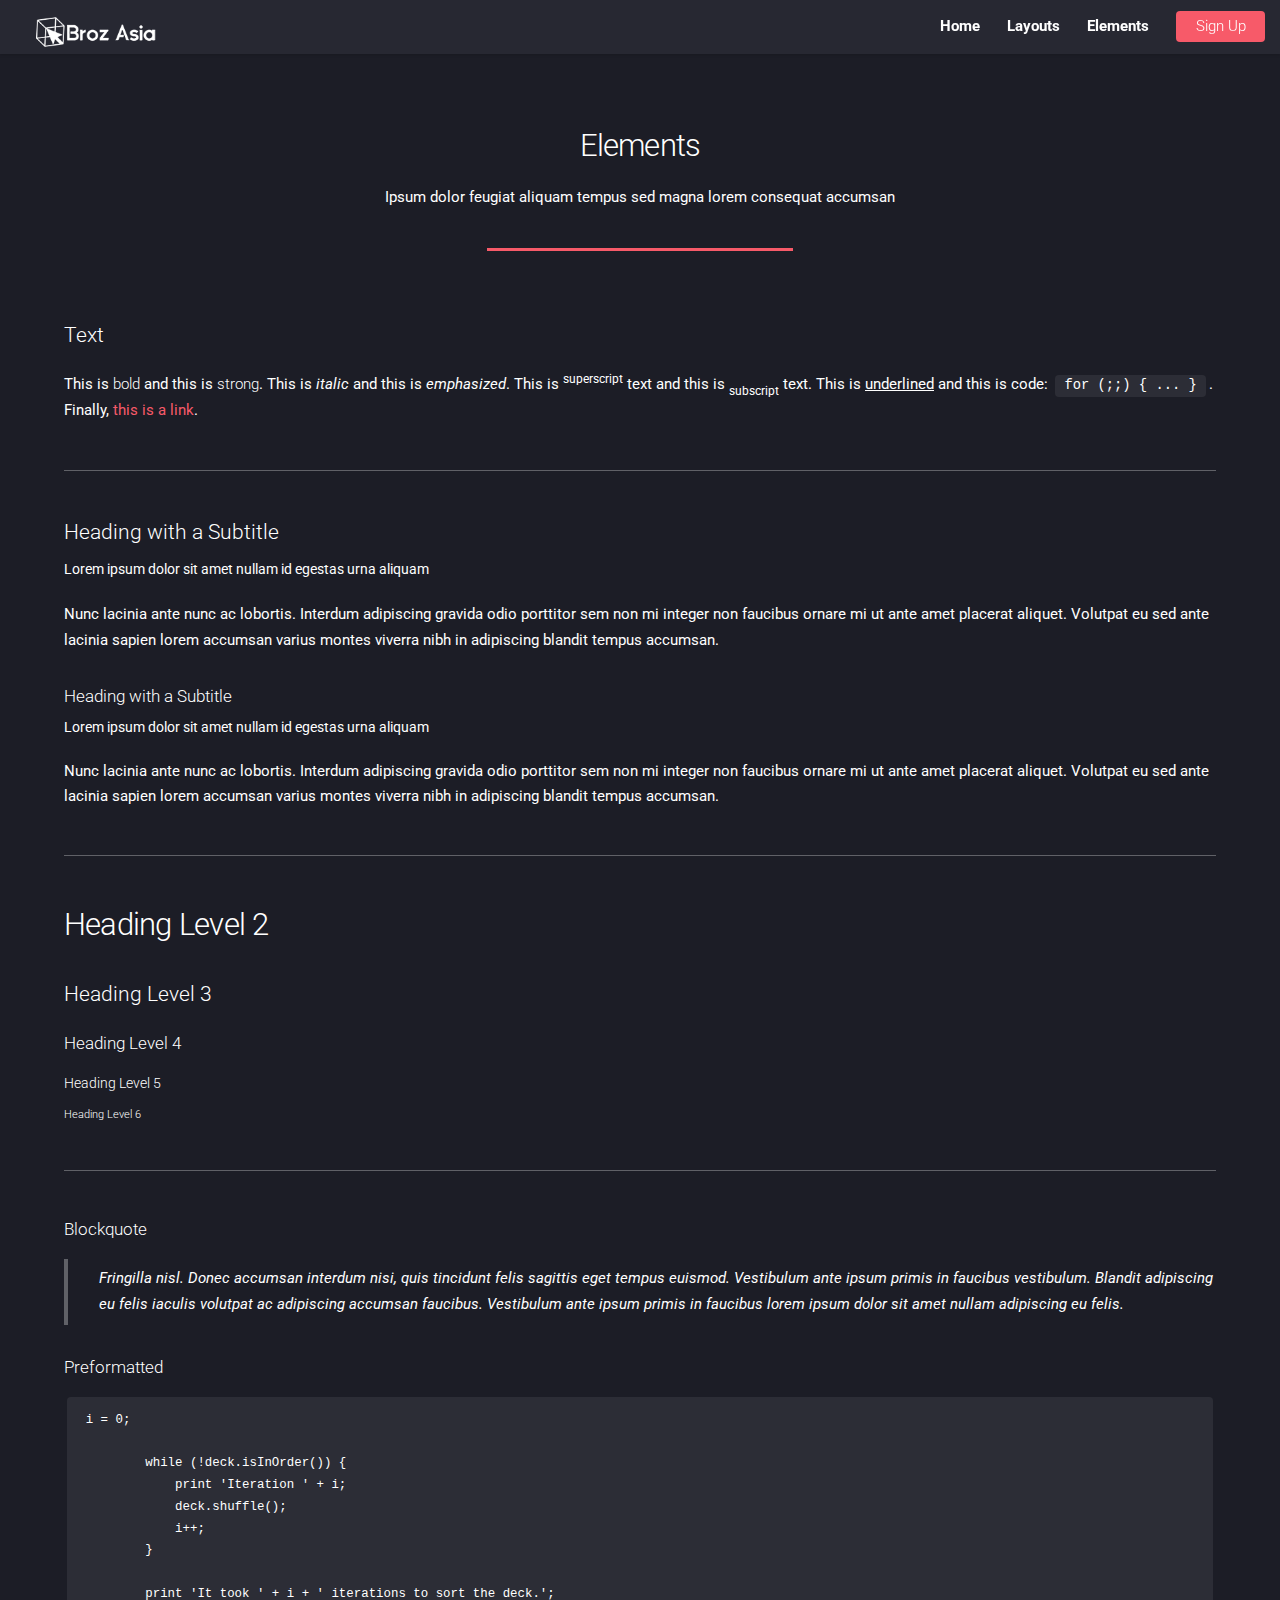
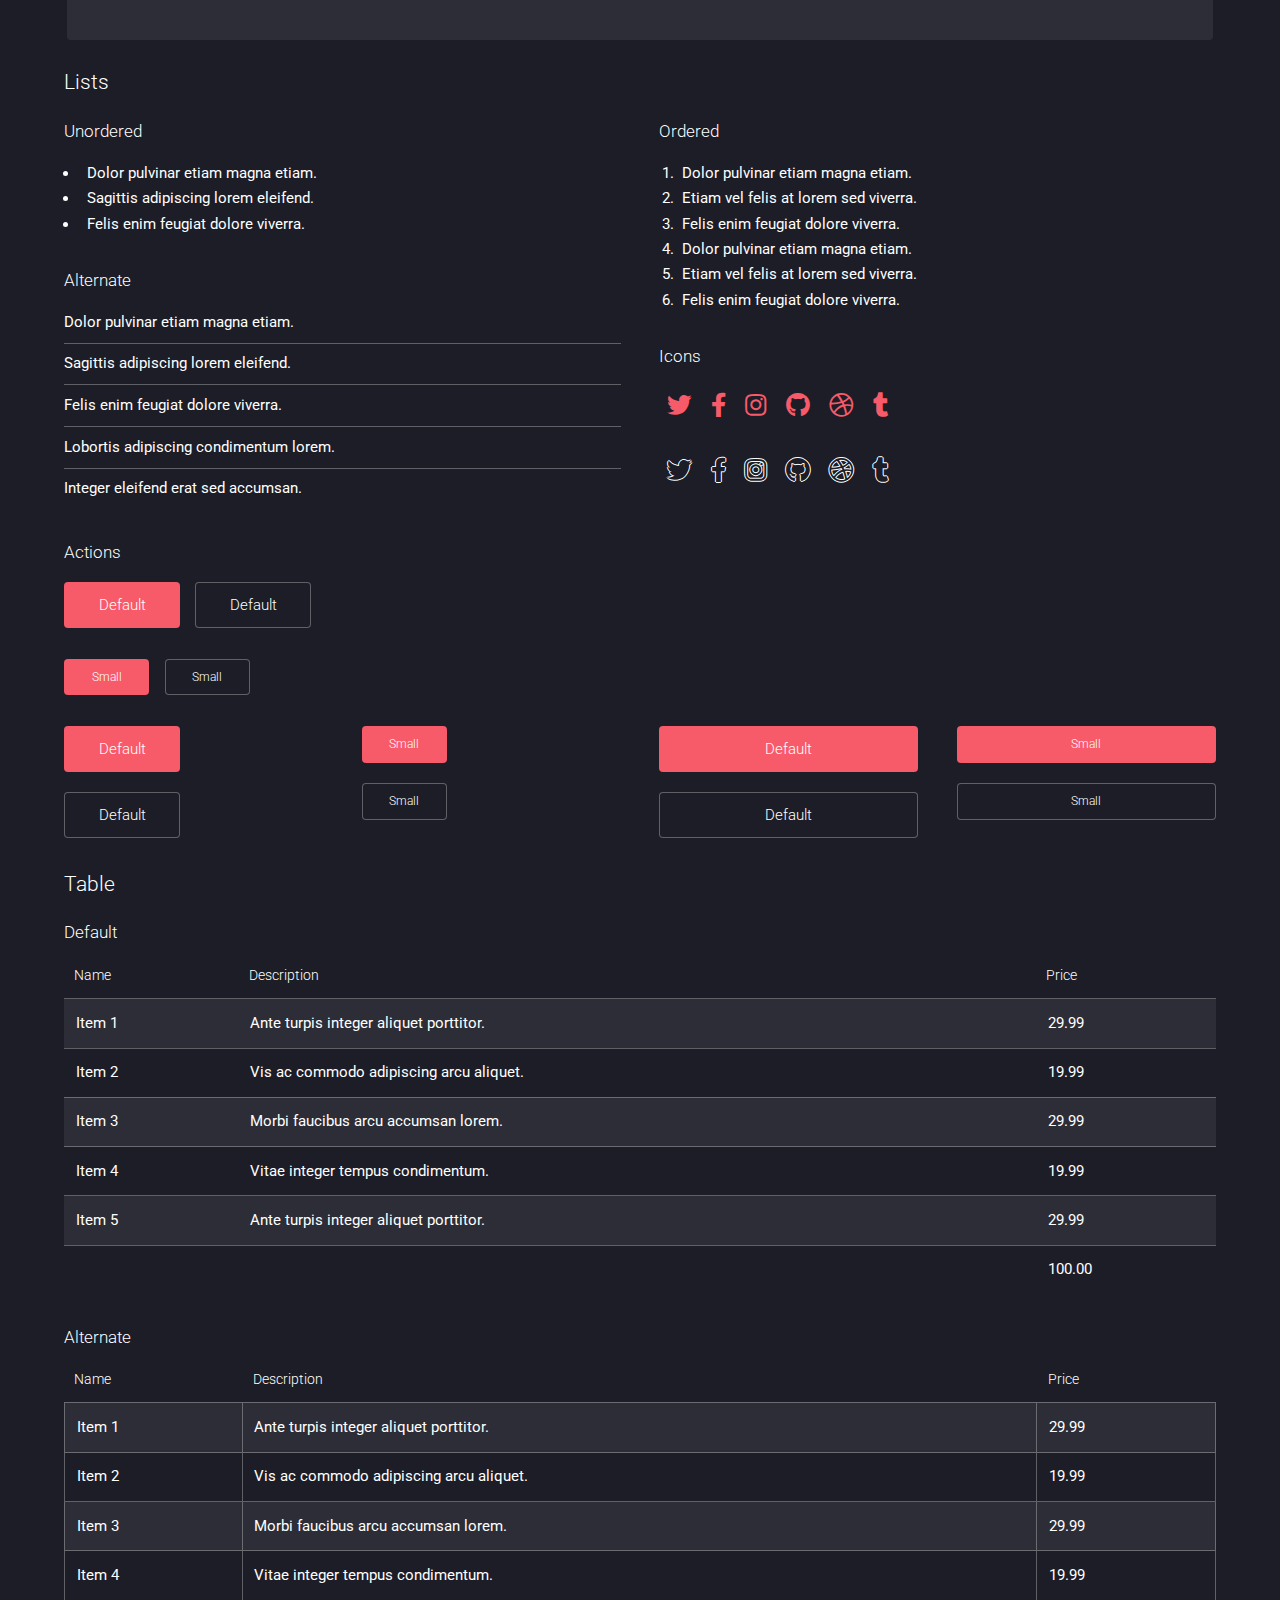
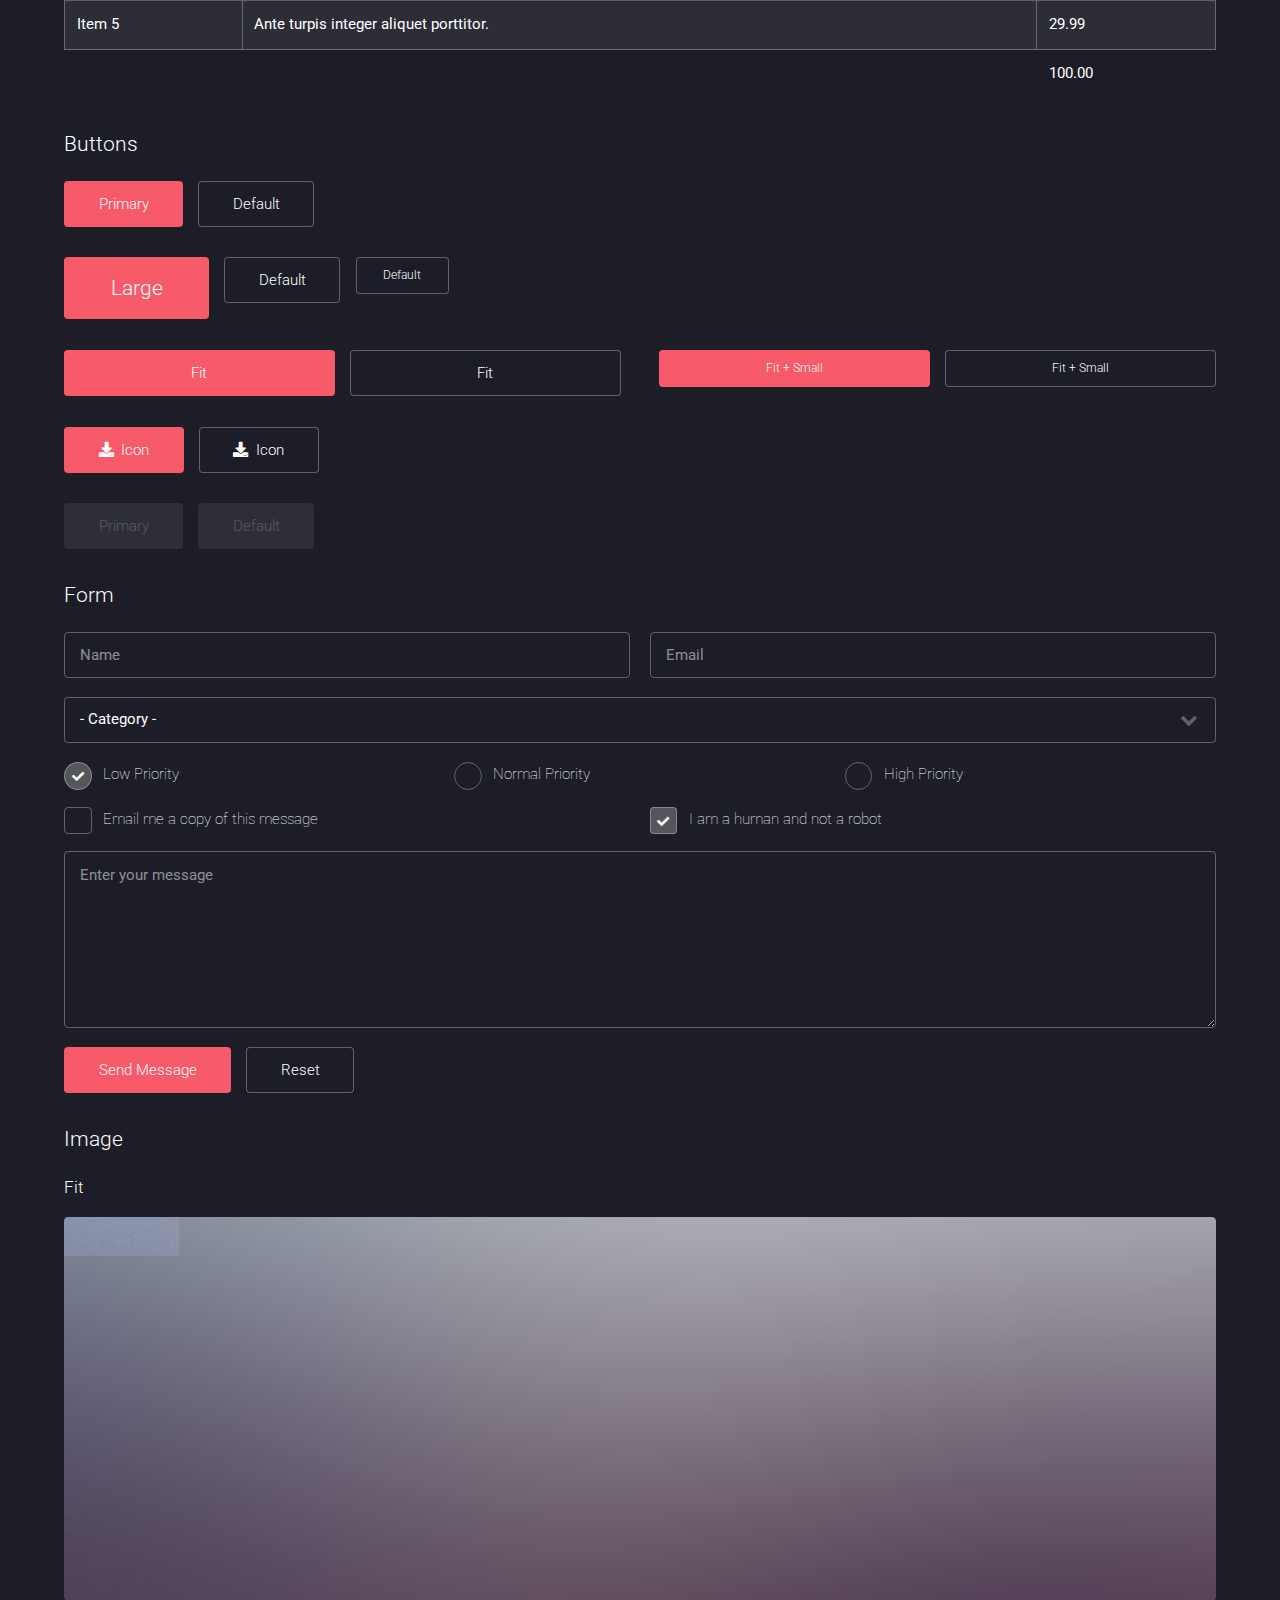
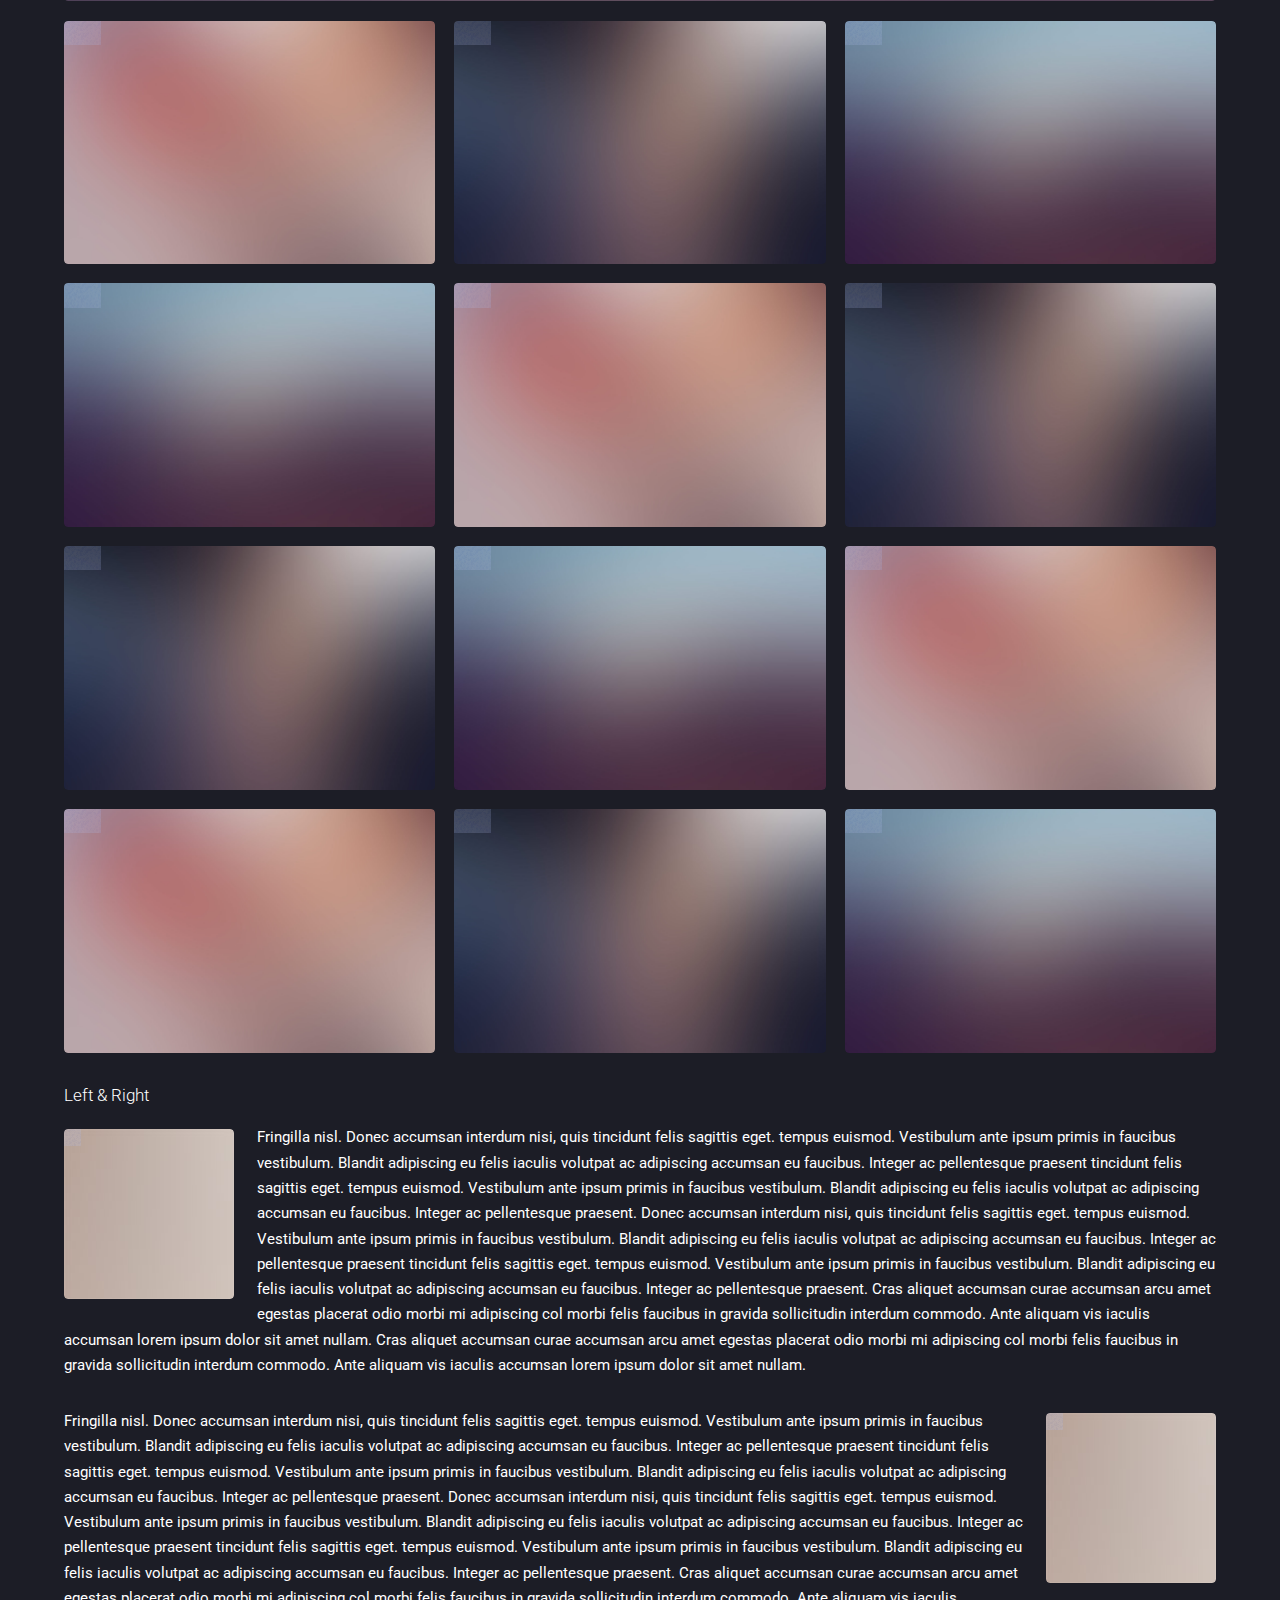
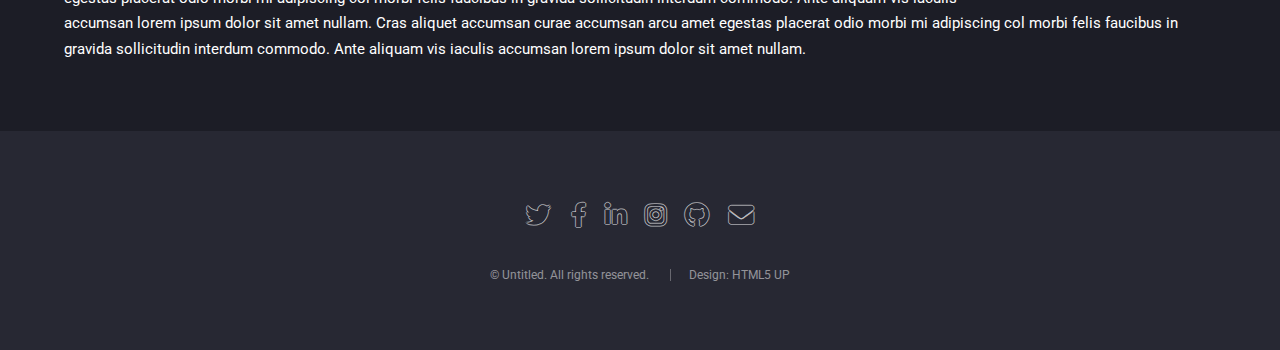
==== commit 038db093: "commit" ====
--- a/elements.html
+++ b/elements.html
@@ -25,12 +25,7 @@
 			<h1 id="logo"><a href="index.html"><img class="logoimg" src="./images/logo_brozasia.png"></a></h1>
 			<nav id="nav">
 				<ul>
-					<li><a href="#header" id="homeText" class="thisSection">Home</a></li>
-					<li><a href="#one" id="oneText">section1</a></li>
-					<li><a href="#two" id="twoText">section2</a></li>
-					<li><a href="#three" id="threeText">section3</a></li>
-					<li><a href="#four" id="fourText">section4</a></li>
-					<li><a href="#five" id="fourText">section5</a></li>
+					<li><a href="index.html">Home</a></li>
 					<li>
 						<a href="#">Layouts</a>
 						<ul>
@@ -48,8 +43,8 @@
 							</li>
 						</ul>
 					</li>
-
 					<li><a href="elements.html">Elements</a></li>
+					<li><a href="#" class="button primary">Sign Up</a></li>
 				</ul>
 			</nav>
 		</header>
--- a/assets/css/main.css
+++ b/assets/css/main.css
@@ -142,14 +142,6 @@
 	-webkit-text-size-adjust: none;
 }
 
-.thisSection {
-	color: blue !important;
-}
-
-mark {
-	background-color: transparent;
-	color: inherit;
-}
 
 input::-moz-focus-inner {
 	border: 0;
@@ -199,11 +191,10 @@
 input,
 select,
 textarea {
-	color: rgba(255, 255, 255, 0.75);
+	color: rgba(255, 255, 255, 1);
 	font-family: "Roboto", Helvetica, sans-serif;
 	font-size: 15pt;
-	font-weight: 100;
-	line-height: 1.75em;
+	line-height: 1.65em;
 }
 
 a {
@@ -211,15 +202,10 @@
 	-webkit-transition: border-color 0.2s ease-in-out, color 0.2s ease-in-out;
 	-ms-transition: border-color 0.2s ease-in-out, color 0.2s ease-in-out;
 	transition: border-color 0.2s ease-in-out, color 0.2s ease-in-out;
-	border-bottom: dotted 1px;
-	color: #e44c65;
+	color: rgb(247, 90, 105);
 	text-decoration: none;
 }
 
-a:hover {
-	color: #e44c65 !important;
-	border-bottom-color: transparent;
-}
 
 strong,
 b {
@@ -735,6 +721,15 @@
 	z-index: 100000;
 }
 
+
+
+
+
+
+
+
+
+
 @media (-webkit-min-device-pixel-ratio: 2) {
 
 	body.landing:before {
@@ -785,6 +780,20 @@
 
 }
 
+
+
+
+
+
+
+
+
+
+
+
+
+
+
 @media screen and (max-width: 980px) {
 	.logoimg {
 		display: none;
@@ -797,6 +806,16 @@
 }
 
 /* Row */
+
+
+
+
+
+
+
+
+
+
 
 .row {
 	display: flex;
@@ -1045,6 +1064,19 @@
 	padding-top: 5em;
 }
 
+
+
+
+
+
+
+
+
+
+
+
+
+
 @media screen and (max-width: 1680px) {
 
 	.row {
@@ -1290,6 +1322,22 @@
 
 }
 
+
+
+
+
+
+
+
+
+
+
+
+
+
+
+
+
 @media screen and (max-width: 1280px) {
 
 	.row {
@@ -1535,6 +1583,18 @@
 
 }
 
+
+
+
+
+
+
+
+
+
+
+
+
 @media screen and (max-width: 980px) {
 
 	.row {
@@ -1780,6 +1840,18 @@
 
 }
 
+
+
+
+
+
+
+
+
+
+
+
+
 @media screen and (max-width: 736px) {
 
 	.row {
@@ -2025,6 +2097,25 @@
 
 }
 
+
+
+
+
+
+
+
+
+
+
+
+
+
+
+
+
+
+
+
 @media screen and (max-width: 480px) {
 
 	.row {
@@ -2284,13 +2375,13 @@
 }
 
 header h2+p {
-	font-size: 1.25em;
+	font-size: 1.0em;
 	margin-top: -1em;
 	line-height: 1.75em;
 }
 
 header h3+p {
-	font-size: 1.1em;
+	font-size: 0.9em;
 	margin-top: -0.8em;
 	line-height: 1.75em;
 }
@@ -2310,7 +2401,7 @@
 }
 
 header.major:after {
-	background: #e44c65;
+	background: rgb(247, 90, 105);
 	content: '';
 	display: inline-block;
 	height: 0.2em;
@@ -2379,7 +2470,7 @@
 input[type="email"]:focus,
 select:focus,
 textarea:focus {
-	border-color: #e44c65;
+	border-color: rgb(247, 90, 105);
 }
 
 select {
@@ -2433,7 +2524,7 @@
 input[type="checkbox"]+label,
 input[type="radio"]+label {
 	text-decoration: none;
-	color: rgba(255, 255, 255, 0.75);
+	color: rgba(255, 255, 255, 1);
 	cursor: pointer;
 	display: inline-block;
 	font-size: 1em;
@@ -2482,7 +2573,7 @@
 
 input[type="checkbox"]:focus+label:before,
 input[type="radio"]:focus+label:before {
-	border-color: #e44c65;
+	border-color: rgb(247, 90, 105);
 }
 
 input[type="checkbox"]+label:before {
@@ -2824,6 +2915,26 @@
 ul.actions.fit.stacked {
 	width: 100%;
 }
+
+
+
+
+
+
+
+
+
+
+
+
+
+
+
+
+
+
+
+
 
 @media screen and (max-width: 480px) {
 
@@ -2982,8 +3093,8 @@
 input[type="button"]:active,
 .button:hover,
 .button:active {
-	box-shadow: inset 0 0 0 1px #e44c65;
-	color: #e44c65 !important;
+	box-shadow: inset 0 0 0 1px rgb(247, 90, 105);
+	color: rgb(247, 90, 105) !important;
 }
 
 input[type="submit"]:active,
@@ -3025,7 +3136,7 @@
 input[type="reset"].primary,
 input[type="button"].primary,
 .button.primary {
-	background-color: #e44c65;
+	background-color: rgb(247, 90, 105);
 	box-shadow: none;
 	color: #ffffff !important;
 }
@@ -3232,11 +3343,10 @@
 	transition-delay: 0.5s;
 	opacity: 1;
 }
-
 .spotlight.top .content,
 .spotlight.bottom .content {
 	left: 0;
-	padding: 5.1em 0 3.1em 0;
+	padding: 3em 0 2.5em 0;
 	width: 100%;
 }
 
@@ -3269,7 +3379,7 @@
 }
 
 .spotlight.style1 .content {
-	border-color: #e44c65;
+	border-color: rgb(247, 90, 105);
 }
 
 .spotlight.style2 .content {
@@ -3331,7 +3441,7 @@
 }
 
 .wrapper.style2 {
-	background: #e44c65;
+	background: rgb(247, 90, 105);
 }
 
 .wrapper.style2 input[type="text"]:focus,
@@ -3367,7 +3477,7 @@
 .wrapper.style2 input[type="button"].primary,
 .wrapper.style2 .button.primary {
 	background-color: #ffffff;
-	color: #e44c65 !important;
+	color: rgb(247, 90, 105) !important;
 }
 
 .wrapper.style2 input[type="submit"].primary:hover,
@@ -3462,7 +3572,7 @@
 .dropotron>li a,
 .dropotron>li span {
 	border: 0;
-	color: rgba(255, 255, 255, 0.75);
+	color: rgba(255, 255, 255, 1);
 	display: block;
 	padding: 0.1em 1em;
 	text-decoration: none;
@@ -3474,7 +3584,7 @@
 
 .dropotron>li.active>a,
 .dropotron>li.active>span {
-	color: #e44c65;
+	color: rgb(247, 90, 105);
 }
 
 .dropotron.level-0 {
@@ -3508,8 +3618,8 @@
 }
 
 .logoimg {
-	padding: 10px;
-	width: 8.5em;
+	padding: 15px;
+	width: 10em;
 
 }
 
@@ -3548,6 +3658,8 @@
 #header nav ul li {
 	display: inline-block;
 	margin-left: 1em;
+	font-weight: bold;
+
 }
 
 #header nav ul li a,
@@ -3574,7 +3686,7 @@
 
 #header nav ul li.active>a,
 #header nav ul li.active>span {
-	color: #e44c65;
+	color: rgb(247, 90, 105);
 }
 
 #header nav ul li>ul {
@@ -3587,8 +3699,10 @@
 
 /* 여기가 gnb */
 body.landing #header {
-	background: red;
+	background: rgba(39, 40, 51, 1);
 	box-shadow: none;
+	background: rgba(39, 40, 51, 0.965);
+	box-shadow: 0 0 0.25em 0 rgba(0, 0, 0, 0.25);
 	position: absolute;
 }
 
@@ -3598,8 +3712,8 @@
 	/* 여기가 배경 */
 	background-attachment: fixed;
 	background-color: #272833;
-	background-image: url("../../images/logo_brozasia.png");
-	background-position: center center;
+	background-image: url("../../images/logoseoulbroz.png");
+	background-position: center ;
 	background-size: cover;
 	box-shadow: 0 0.25em 0.5em 0 rgba(0, 0, 0, 0.25);
 	min-height: 100vh;
@@ -3742,6 +3856,24 @@
 
 /* XLarge */
 
+
+
+
+
+
+
+
+
+
+
+
+
+
+
+
+
+
+
 @media screen and (max-width: 1680px) {
 
 	/* Basic */
@@ -3757,6 +3889,100 @@
 
 /* Large */
 
+
+
+
+
+
+
+
+
+
+
+
+
+
+
+
+
+
+
+
+
+
+
+
+
+
+
+
+
+
+
+
+
+
+
+
+
+
+
+
+
+
+
+
+
+
+
+
+
+
+
+
+
+
+
+
+
+
+
+
+
+
+
+
+
+
+
+
+
+
+
+
+
+
+
+
+
+
+
+
+
+
+
+
+
+
+
+
+
+
+
+
+
+
+
 @media screen and (max-width: 1280px) {
 
 	/* Basic */
@@ -3812,6 +4038,48 @@
 
 /* Medium */
 
+
+
+
+
+
+
+
+
+
+
+
+
+
+
+
+
+
+
+
+
+
+
+
+
+
+
+
+
+
+
+
+
+
+
+
+
+
+
+
+
+
+
 @media screen and (max-width: 980px) {
 
 	/* Basic */
@@ -3821,6 +4089,9 @@
 	select,
 	textarea {
 		font-size: 12pt;
+	}
+	.onep{
+		margin-top: 1em;
 	}
 
 	/* Spotlight */
@@ -3916,8 +4187,9 @@
 
 @media screen and (max-width: 736px) {
 	.logoimg {
-		width: 150px;
-		padding: 0px;
+		width: 10em;
+		padding-top: 0.5em;
+		display: inline;
 	}
 
 	/* Basic */
@@ -4103,7 +4375,7 @@
 	}
 
 	#titleBar .toggle:before {
-		background: #e44c65;
+		background: rgb(247, 90, 105);
 		color: rgba(255, 255, 255, 0.5);
 		content: '\f0c9';
 		display: block;
@@ -4145,7 +4417,7 @@
 	#navPanel .link {
 		border: 0;
 		border-top: solid 1px rgba(255, 255, 255, 0.05);
-		color: rgba(255, 255, 255, 0.75);
+		color: rgba(255, 255, 255, 1);
 		display: block;
 		height: 3em;
 		line-height: 3em;
@@ -4221,6 +4493,38 @@
 
 /* XSmall */
 
+
+
+
+
+
+
+
+
+
+
+
+
+
+
+
+
+
+
+
+
+
+
+
+
+
+
+
+
+
+
+
+
 @media screen and (max-width: 480px) {
 
 	/* Basic */
@@ -4303,4 +4607,130 @@
 	100% {
 		transform: translateY(30px);
 	}
+}
+
+#five{
+	display: none;
+}
+
+.linewarp{
+	white-space: normal;
+}
+
+.footerSection{
+	text-align: left;
+}
+.footerSection h2{
+	font-size: 1.5rem;
+	font-weight: 800;
+}
+.footerSection p{
+	margin: 0px;
+	padding: 0px;
+	list-style: none;
+	text-align: left;
+	font-size: 0.8em;
+	font-weight: bold;
+	color: rgb(128,142,145);
+}
+
+.footerSection p span{
+	margin: 2px 2px 0px 0px;
+	padding: 5px;
+	border-radius: 5px;
+	border: solid 1px rgb(128,142,145);
+	font-size: 1.2rem;
+	
+}
+.footerSection ul {
+	margin: 0px;
+	padding: 0px;
+}
+.footerSection ul li{
+	margin: 0px;
+	padding: 0px;
+	list-style: none;
+	text-align: left;
+	font-size: 0.9em;
+	font-weight: bold !important;
+	color: rgb(128,142,145);
+	position: relative;
+}
+.footerSection ul li a{
+	margin: 0px;
+	padding: 0px;
+	list-style: none;
+	text-align: left;
+	font-size: 0.9em;
+	font-weight: bold !important;
+	color: rgb(128,142,145);
+	position: relative;
+}
+.footerSection input{
+	width: 100%;
+	height: 61px;
+	padding: 20px;
+}
+.NewsLetterbtn{
+	background-color: rgb(247, 90, 105);
+	padding: calc(20px - 0.9em);
+	font-size: 0.9em;
+	border-radius: 5px;
+	position: absolute;
+	top: 7px;
+	right: 10px;
+	color: white;
+	font-weight: bold;
+}
+
+.thisSection {
+	color: rgb(247, 90, 105) !important;
+	font-weight:900 !important;
+	transition: all 0.1s;
+	transform: scale(1.1);
+	/* 이거 색변경 */
+}
+
+#top_btn {
+	position: fixed;
+	width: 50px;
+	height: 50px;
+	background-color: rgba(39, 40, 51);
+	right: 50px;
+	bottom: 50px;
+	background-color: white;
+	right: 100px;
+	bottom: 100px;
+	z-index: 500;
+	border-radius: 5px;
+	border: solid 1px white;
+	display: flex;
+	justify-content: center;
+	align-items: center;
+	transition: all 0.5s;
+	opacity: 0;
+}
+.top_btnDisplay{
+	opacity: 1 !important;
+}
+mark {
+	background-color: transparent;
+	color: inherit;
+}
+.onep{
+	margin-top: 5em;
+
+	font-size: 0.9em;
+	line-height: 1.75em;
+}
+
+.Linkblock{
+	margin: 0px;
+	padding: 0px;
+	list-style: none;
+	text-align: left;
+	font-size: 0.8rem !important;
+	font-weight: bold !important;
+	color: rgb(128,142,145);
+	position: relative;
 }